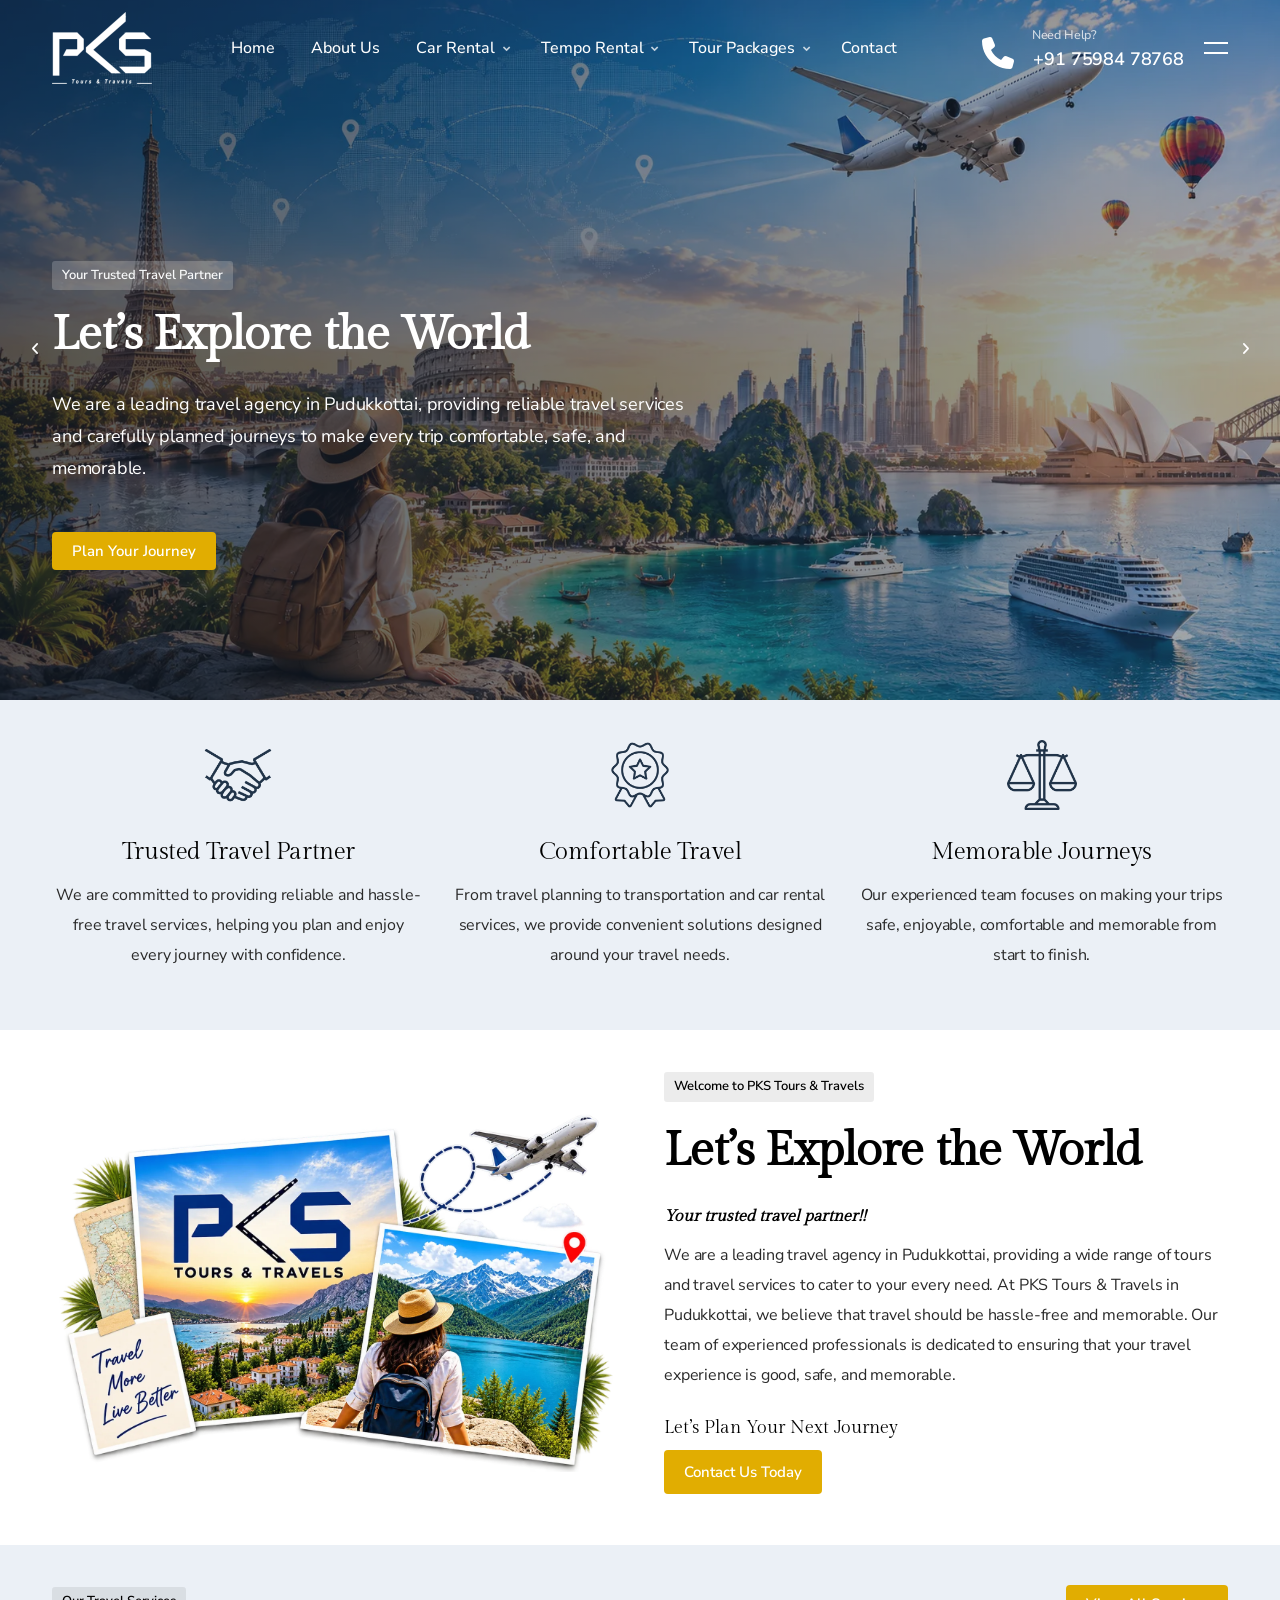
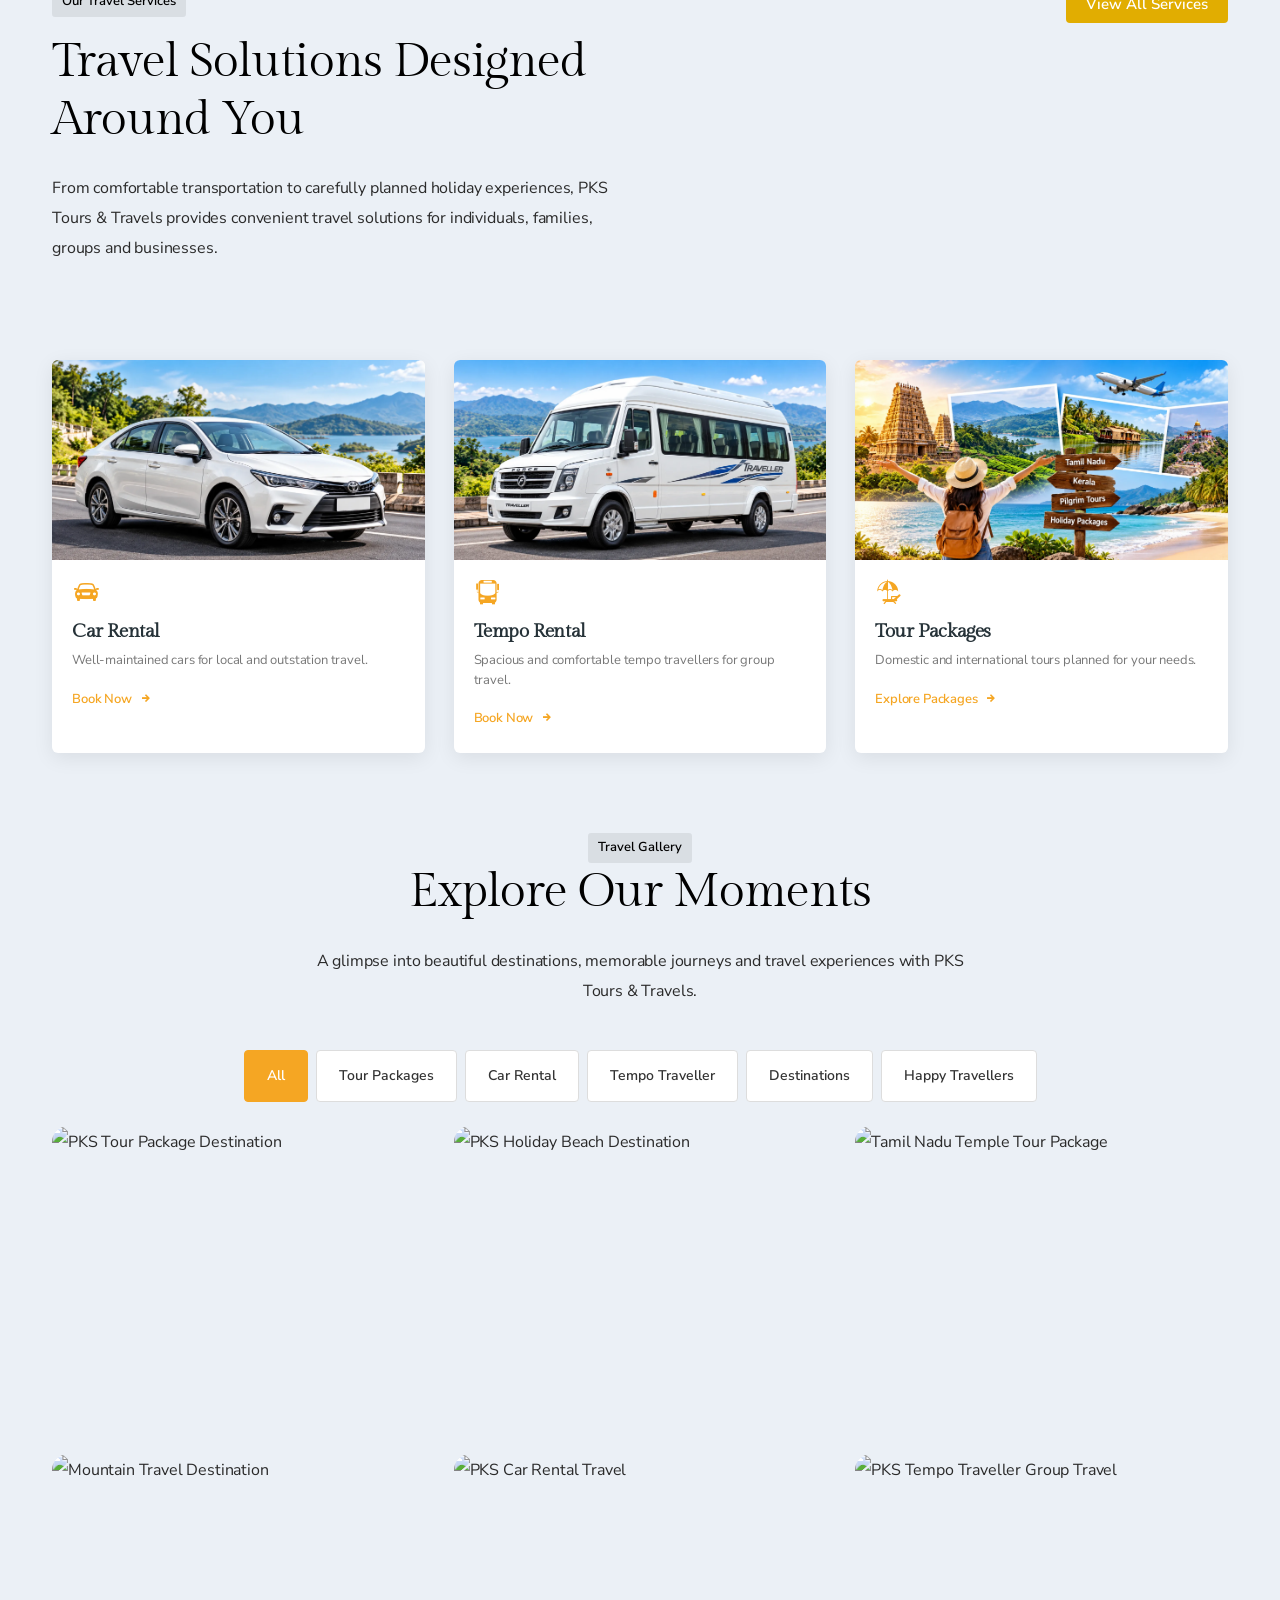
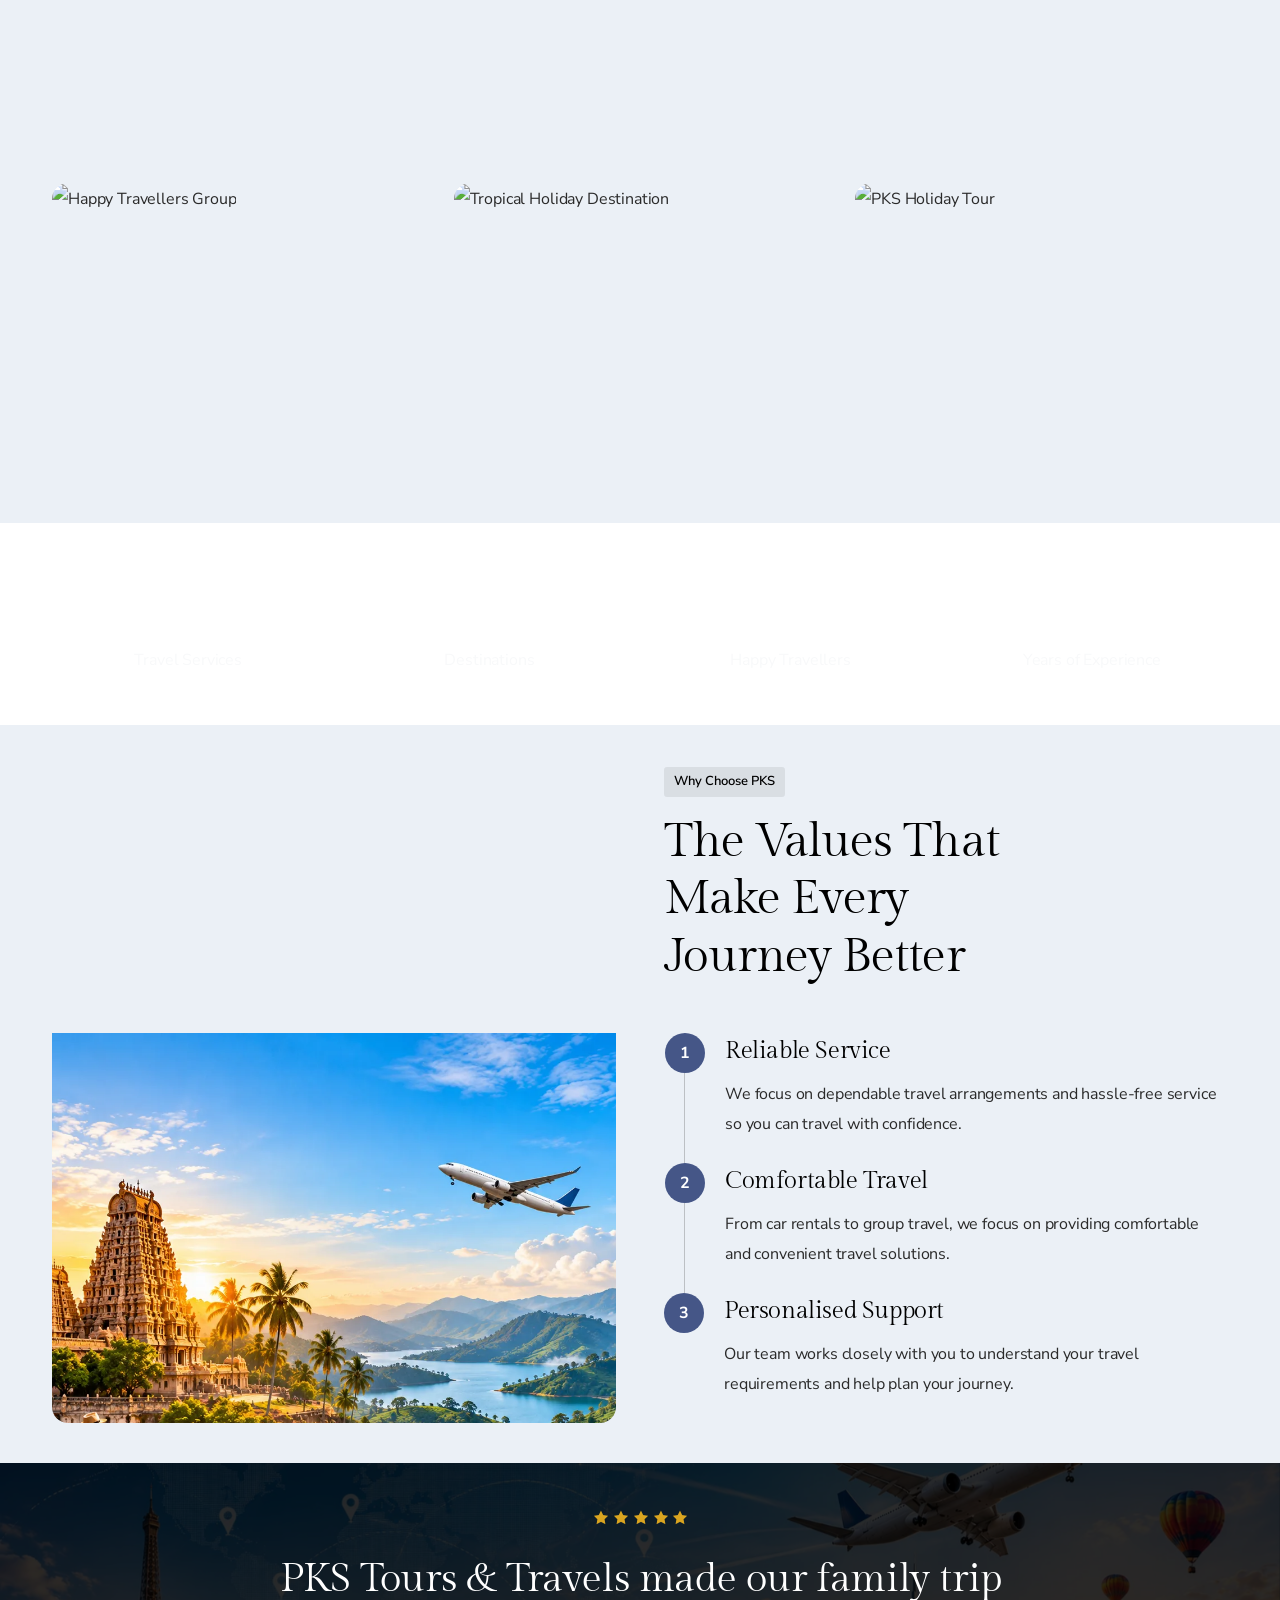
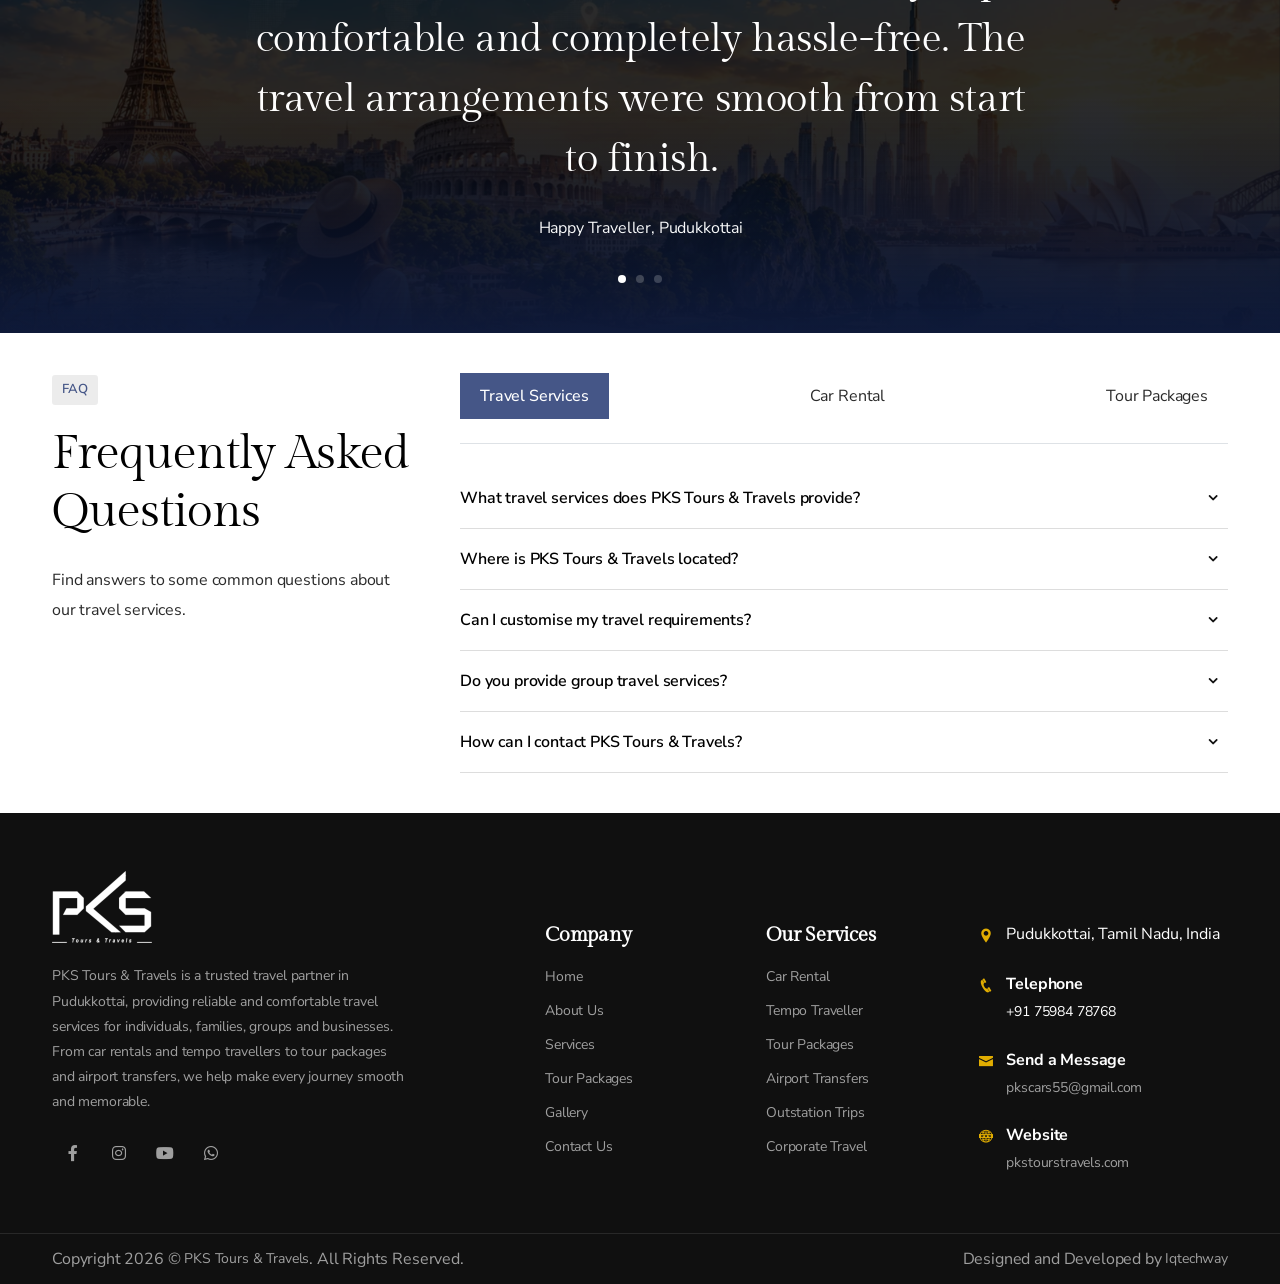
==== index.html @ d0b0c7f8 "first commit" ====
<!DOCTYPE html>
<html lang="en">

<head>
    <meta http-equiv="content-type" content="text/html; charset=utf-8" />
    <title>PKS Tours & Travels - Let’s Explore the World</title>
    <link rel="canonical" href="https://pkstourstravels.com/" />
    <meta name="viewport" content="width=device-width, initial-scale=1.0, maximum-scale=1.0, user-scalable=no">

    <meta name="description"
        content="PKS Tours & Travels is a leading travel agency in Pudukkottai, offering a wide range of tours and travel services. We make your journey hassle-free, safe, and memorable with reliable travel solutions." />

    <meta name="keywords"
        content="PKS Tours & Travels, travel agency in Pudukkottai, tours and travels Pudukkottai, travel services Pudukkottai, car rental Pudukkottai, tour packages, travel agency" />

    <link rel="icon" href="assets/images/favicon.ico" type="image/gif" sizes="16x16">

    <!-- CSS Files
    ================================================== -->
    <link href="assets/css/bootstrap.min.css" rel="stylesheet" type="text/css" id="bootstrap">
    <link href="assets/css/plugins.css" rel="stylesheet" type="text/css">
    <link href="assets/css/swiper.css" rel="stylesheet" type="text/css">
    <link href="assets/css/swiper-custom-1.css" rel="stylesheet" type="text/css">
    <link href="assets/css/style.css" rel="stylesheet" type="text/css">
    <link href="assets/css/coloring.css" rel="stylesheet" type="text/css">
    <!-- color scheme -->
    <link rel="stylesheet" href="assets/css/magnific-popup.min.css">
    <link id="colors" href="assets/css/colors/scheme-01.css" rel="stylesheet" type="text/css">

</head>

<body>
    <header class="transparent py-lg-2">
        <div class="container">
            <div class="row">
                <div class="col-md-12">
                    <div class="de-flex">
                        <div class="de-flex-col">
                            <!-- logo begin -->
                            <div id="logo">
                                <a href="index.html">
                                    <img class="logo-main" src="assets/images/logo.webp" alt="">
                                    <img class="logo-scroll" src="assets/images/logo.webp" alt="">
                                    <img class="logo-mobile" src="assets/images/logo.webp" alt="">
                                </a>
                            </div>
                            <!-- logo close -->
                        </div>

                        <div class="de-flex-col">
                            <div class="de-flex-col header-col-mid">
                                <ul id="mainmenu">

                                    <li><a class="menu-item" href="index.html">Home</a></li>
                                    <li><a class="menu-item" href="#">About Us</a> </li>
                                    <li><a class="menu-item" href="#">Car Rental</a>
                                        <ul>
                                            <li>
                                                <a class="menu-item" href="#">Car Rental</a>
                                            </li>
                                            <li>
                                                <a class="menu-item" href="#">Car Rental in Trichy</a>
                                            </li>
                                        </ul>
                                    </li>
                                    <li><a class="menu-item" href="#">Tempo Rental</a>
                                        <ul>
                                            <li>
                                                <a class="menu-item" href="#">Tempo Rental</a>
                                            </li>
                                            <li>
                                                <a class="menu-item" href="#">Tempo Rental Trichy</a>
                                            </li>
                                        </ul>
                                    </li>
                                    <li><a class="menu-item" href="#">Tour Packages</a>
                                        <ul>
                                            <li>
                                                <a class="menu-item" href="#">Tamil Nadu Packages</a>
                                            </li>
                                            <li>
                                                <a class="menu-item" href="#">Kerala Packages</a>
                                            </li>
                                            <li>
                                                <a class="menu-item" href="#">Pilgrim Packages</a>
                                            </li>
                                        </ul>
                                    </li>
                                    <li><a class="menu-item" href="#">Contact</a></li>
                                </ul>
                            </div>
                        </div>

                        <div class="de-flex-col">
                            <div class="d-widget-phone sm-hide">
                                <div class="h-phone md-hide">
                                    <span>Need Help?</span>
                                    <i class="fa fa-phone"></i>
                                    +91 75984 78768
                                </div>
                            </div>

                            <div class="menu_side_area">
                                <span id="menu-btn"></span>
                            </div>

                            <div id="btn-extra">
                                <span></span>
                                <span></span>
                            </div>
                        </div>
                    </div>
                </div>
            </div>
        </div>
    </header>

    <main>
        <section class="relative overflow-hidden mh-700 text-light py-0">
            <div id="hero-carousel" class="owl-carousel owl-theme">
                <!-- SLIDE 1 -->
                <div class="item home_slide_1">
                    <div class="relative mh-700 d-flex align-items-end">
                        <div class="abs w-100 bottom-10 z-2">
                            <div class="container">
                                <div class="spacer-double"></div>
                                <div class="row g-4 gx-5 align-items-end justify-content-between">
                                    <div class="col-lg-8">
                                        <div class="subtitle text-light mb-3 wow fadeInUp" data-wow-duration="1200">
                                            Your Trusted Travel Partner
                                        </div>
                                        <h2 class="fs-80 lh-2 mb-4 fw-bold wow fadeInUp" data-wow-duration="1300">
                                            Let’s Explore the World
                                        </h2>
                                        <p class="col-lg-10 lead mb-5 text-white wow fadeInUp" data-wow-duration="1400">
                                            We are a leading travel agency in Pudukkottai, providing reliable travel
                                            services and carefully planned journeys to make every trip comfortable,
                                            safe, and memorable.
                                        </p>
                                        <a href="#" class="btn-main bg-color-2 wow fadeInUp" data-wow-duration="1500">
                                            <span>Plan Your Journey</span>
                                        </a>
                                    </div>
                                </div>
                                <div class="spacer-double"></div>
                            </div>
                        </div>
                        <div class="sw-overlay bg-color-op-4"></div>
                    </div>
                </div>
                <!-- SLIDE 2 -->
                <div class="item home_slide_2">
                    <div class="relative mh-700 d-flex align-items-end">
                        <div class="abs w-100 bottom-10 z-2">
                            <div class="container">
                                <div class="spacer-double"></div>
                                <div class="col-lg-8">
                                    <div class="subtitle text-light mb-3 wow fadeInUp" data-wow-duration="1200">
                                        Discover New Destinations
                                    </div>
                                    <h2 class="fs-80 lh-2 mb-4 fw-bold wow fadeInUp" data-wow-duration="1300">
                                        Memorable Tours &amp; Travel Experiences
                                    </h2>
                                    <p class="col-lg-10 lead mb-5 text-white wow fadeInUp" data-wow-duration="1400">
                                        Explore exciting destinations with thoughtfully planned tours, holiday packages
                                        and convenient travel arrangements for families, couples, groups and individual
                                        travellers.
                                    </p>
                                    <div class="d-flex flex-wrap gap-3">
                                        <a href="#" class="btn-main bg-color-2 wow fadeInUp" data-wow-duration="1500">
                                            <span>Explore Tours</span>
                                        </a>
                                        <a href="#" class="btn-main bg-color-2 wow fadeInUp" data-wow-duration="1600">
                                            <span>Enquire Now</span>
                                        </a>
                                    </div>
                                </div>
                                <div class="spacer-double"></div>
                            </div>
                        </div>
                        <div class="sw-overlay bg-color-op-4"></div>
                    </div>
                </div>
                <!-- SLIDE 3 -->
                <div class="item home_slide_3">
                    <div class="relative mh-700 d-flex align-items-end">
                        <div class="abs w-100 bottom-10 z-2">
                            <div class="container">
                                <div class="spacer-double"></div>
                                <div class="col-lg-8">
                                    <div class="subtitle text-light mb-3 wow fadeInUp" data-wow-duration="1200">
                                        Comfortable &amp; Convenient Travel
                                    </div>
                                    <h2 class="fs-80 lh-2 mb-4 fw-bold wow fadeInUp" data-wow-duration="1300">
                                        Reliable Car Rental Services
                                    </h2>
                                    <p class="col-lg-10 lead mb-5 text-white wow fadeInUp" data-wow-duration="1400">
                                        Travel comfortably with our convenient car rental services for local travel,
                                        family trips, business travel, sightseeing and outstation journeys.
                                    </p>
                                    <div class="d-flex flex-wrap gap-3">
                                        <a href="#" class="btn-main bg-color-2 wow fadeInUp" data-wow-duration="1500">
                                            <span>Explore Car Rental</span>
                                        </a>
                                        <a href="#" class="btn-main bg-color-2 wow fadeInUp" data-wow-duration="1600">
                                            <span>Book Now</span>
                                        </a>
                                    </div>
                                </div>
                                <div class="spacer-double"></div>
                            </div>
                        </div>
                        <div class="sw-overlay bg-color-op-4"></div>
                    </div>
                </div>
            </div>
        </section>

        <section class="bg-light mt-0">
            <div class="container">
                <div class="row g-4">
                    <!-- TRUST -->
                    <div class="col-md-4">
                        <div class="relative d-flex flex-column align-items-center text-center wow fadeInUp">
                            <img src="assets/images/icons-color/handshake.png" class="w-70px mb-4"
                                alt="Trusted Travel Partner">
                            <h3>Trusted Travel Partner</h3>
                            <p>We are committed to providing reliable and hassle-free travel services, helping you plan
                                and enjoy every journey with confidence.</p>
                        </div>
                    </div>
                    <!-- COMFORT -->
                    <div class="col-md-4">
                        <div class="relative d-flex flex-column align-items-center text-center wow fadeInUp"
                            data-wow-delay=".2s">
                            <img src="assets/images/icons-color/achieve.png" class="w-70px mb-4"
                                alt="Comfortable Travel">
                            <h3>Comfortable Travel</h3>
                            <p>From travel planning to transportation and car rental services, we provide convenient
                                solutions designed around your travel needs.</p>
                        </div>
                    </div>
                    <!-- MEMORABLE -->
                    <div class="col-md-4">
                        <div class="relative d-flex flex-column align-items-center text-center wow fadeInUp"
                            data-wow-delay=".4s">
                            <img src="assets/images/icons-color/balance.png" class="w-70px mb-4"
                                alt="Memorable Journeys">
                            <h3>Memorable Journeys</h3>
                            <p>Our experienced team focuses on making your trips safe, enjoyable, comfortable and
                                memorable from start to finish.</p>
                        </div>
                    </div>
                </div>
            </div>
        </section>
        <section>
            <div class="container">
                <div class="row g-4 gx-5 align-items-center">
                    <!-- IMAGE -->
                    <div class="col-lg-6">
                        <div class="about-image-wrap rounded-1 overflow-hidden wow fadeInUp">
                            <img src="assets/images/about-1.webp" class="w-100 h-100"
                                alt="PKS Tours and Travels Pudukkottai">
                        </div>
                    </div>
                    <!-- CONTENT -->
                    <div class="col-lg-6">
                        <div class="subtitle wow fadeInUp">
                            Welcome to PKS Tours &amp; Travels
                        </div>
                        <h2 class="fw-bold wow fadeInUp" data-wow-delay=".2s">
                            Let’s Explore the World
                        </h2>
                        <h6 class="fw-bold fst-italic wow fadeInUp" data-wow-delay=".3s"> Your trusted travel partner!!
                        </h6>
                        <p>
                            We are a leading travel agency in Pudukkottai, providing a wide range of tours and travel
                            services to cater to your every need. At PKS Tours & Travels in Pudukkottai, we believe that
                            travel should be hassle-free and memorable. Our team of experienced professionals is
                            dedicated
                            to ensuring that your travel experience is good, safe, and memorable.
                        </p>
                        <!-- <div class="de-tab wow fadeInUp" data-wow-delay=".4s">
                            <ul class="d-tab-nav mb-4 border-bottom pb-4 d-flex">
                                <li class="active-tab">Who We Are</li>
                                <li>Our Commitment</li>
                                <li>Why Choose Us</li>
                            </ul>
                            <ul class="d-tab-content">
                                <li>
                                    PKS Tours &amp; Travels is a leading travel agency in Pudukkottai, providing a wide
                                    range of tours and travel services to cater to your every travel need.
                                    We believe that travel should be hassle-free, comfortable, safe and memorable.
                                </li>
                                <li>
                                    Our team of experienced professionals is dedicated to helping you plan your journeys
                                    with care and attention.
                                    From arranging travel services to supporting your transportation needs, we work to
                                    make every trip smooth and enjoyable.
                                </li>
                                <li>
                                    We focus on reliable service, customer satisfaction, comfortable travel and
                                    personalized assistance.
                                    Whether you are travelling for leisure, business, family occasions or sightseeing,
                                    PKS Tours &amp; Travels is here to support your journey.
                                </li>
                            </ul>
                        </div> -->
                        <div class="mt-4 wow fadeInUp" data-wow-delay=".6s">
                            <h5 class="mb-2">Let’s Plan Your Next Journey</h5>
                            <h3 class="mb-0 fw-bold">
                                <a href="#" class="btn-main bg-color-2 fx-slide">
                                    <span>Contact Us Today</span>
                                </a>
                            </h3>
                        </div>
                    </div>
                </div>
            </div>
        </section>

        <section class="bg-light">
            <div class="container">
                <div class="row g-4">
                    <div class="col-lg-6">
                        <div class="relative h-100 pb-lg-5">
                            <div class="subtitle mb-3 wow fadeInUp">
                                Our Travel Services
                            </div>
                            <h2 class="wow fadeInUp" data-wow-delay=".2s">
                                Travel Solutions Designed Around You
                            </h2>
                            <p class="wow fadeInUp" data-wow-delay=".3s">
                                From comfortable transportation to carefully planned holiday experiences, PKS Tours
                                &amp; Travels provides convenient travel solutions for individuals, families, groups and
                                businesses.
                            </p>
                        </div>
                    </div>
                    <div class="col-lg-6">
                        <div class="d-flex justify-content-lg-end justify-content-center wow fadeInUp"
                            data-wow-delay=".3s">
                            <a href="#" class="btn-main bg-color-2 fx-slide">
                                <span>View All Services</span>
                            </a>
                        </div>
                    </div>
                    <div class="col-lg-12">
                        <div class="row g-4 justify-content-center">
                            <!-- CAR RENTAL -->
                            <div class="col-lg-4 col-md-6">
                                <div class="travel-service-card">
                                    <div class="service-image">
                                        <img src="assets/images/car-rental.webp" alt="Car Rental">
                                    </div>
                                    <div class="service-content">
                                        <div class="service-icon">
                                            <i class="icofont-car-alt-1"></i>
                                        </div>
                                        <h3>Car Rental</h3>
                                        <p>Well-maintained cars for local and outstation travel.</p>
                                        <a href="#">Book Now <i class="icofont-arrow-right"></i></a>
                                    </div>
                                </div>
                            </div>
                            <!-- TEMPO RENTAL -->
                            <div class="col-lg-4 col-md-6">
                                <div class="travel-service-card">
                                    <div class="service-image">
                                        <img src="assets/images/tempo-rental.webp" alt="Tempo Rental">
                                    </div>
                                    <div class="service-content">
                                        <div class="service-icon">
                                            <i class="icofont-bus-alt-1"></i>
                                        </div>
                                        <h3>Tempo Rental</h3>
                                        <p>Spacious and comfortable tempo travellers for group travel.</p>
                                        <a href="#">Book Now <i class="icofont-arrow-right"></i></a>
                                    </div>
                                </div>
                            </div>
                            <!-- TOUR PACKAGES -->
                            <div class="col-lg-4 col-md-6">
                                <div class="travel-service-card">
                                    <div class="service-image">
                                        <img src="assets/images/tour-packages.webp" alt="Tour Packages">
                                    </div>
                                    <div class="service-content">
                                        <div class="service-icon">
                                            <i class="icofont-beach"></i>
                                        </div>
                                        <h3>Tour Packages</h3>
                                        <p>Domestic and international tours planned for your needs.</p>
                                        <a href="#">Explore Packages <i class="icofont-arrow-right"></i></a>
                                    </div>
                                </div>
                            </div>
                        </div>
                    </div>
                </div>
            </div>
        </section>

        <section class="bg-light">
            <div class="container">
                <div class="row mb-4 justify-content-center">
                    <div class="col-lg-7 d-flex flex-column align-items-center text-center justify-content-center">
                        <div class="text-center m-auto subtitle wow fadeInUp">
                            Travel Gallery
                        </div>
                        <h2 class="text-center wow fadeInUp" data-wow-delay=".2s">
                            Explore Our Moments
                        </h2>
                        <p class="text-center wow fadeInUp" data-wow-delay=".4s">
                            A glimpse into beautiful destinations, memorable journeys and travel experiences with PKS
                            Tours &amp; Travels.
                        </p>
                    </div>
                </div>
                <div class="row mb-4">
                    <div class="col-12">
                        <ul class="gallery-filter d-flex flex-wrap gap-2 justify-content-center">
                            <li><button class="filter-btn active" data-filter="all">All</button></li>
                            <li><button class="filter-btn" data-filter="tour-packages">Tour Packages</button></li>
                            <li><button class="filter-btn" data-filter="car-rental">Car Rental</button></li>
                            <li><button class="filter-btn" data-filter="tempo-rental">Tempo Traveller</button></li>
                            <li><button class="filter-btn" data-filter="destinations">Destinations</button></li>
                            <li><button class="filter-btn" data-filter="happy-travellers">Happy Travellers</button></li>
                        </ul>
                    </div>
                </div>
                <div class="row g-4 gallery-popup justify-content-center" id="travel-gallery">
                    <div class="col-lg-4 col-md-6 gallery-item-wrap" data-category="tour-packages">
                        <a href="https://images.unsplash.com/photo-1500534623283-312aade485b7?auto=format&fit=crop&w=1200&q=85"
                            class="gallery-item d-block overflow-hidden rounded-1">
                            <img src="https://images.unsplash.com/photo-1500534623283-312aade485b7?auto=format&fit=crop&w=900&q=85"
                                class="w-100 gallery-img" alt="PKS Tour Package Destination">
                        </a>
                    </div>
                    <div class="col-lg-4 col-md-6 gallery-item-wrap" data-category="destinations">
                        <a href="https://images.unsplash.com/photo-1507525428034-b723cf961d3e?auto=format&fit=crop&w=1200&q=85"
                            class="gallery-item d-block overflow-hidden rounded-1">
                            <img src="https://images.unsplash.com/photo-1507525428034-b723cf961d3e?auto=format&fit=crop&w=900&q=85"
                                class="w-100 gallery-img" alt="PKS Holiday Beach Destination">
                        </a>
                    </div>
                    <div class="col-lg-4 col-md-6 gallery-item-wrap" data-category="tour-packages">
                        <a href="https://images.unsplash.com/photo-1582510003544-4d00b7f74220?auto=format&fit=crop&w=1200&q=85"
                            class="gallery-item d-block overflow-hidden rounded-1">
                            <img src="https://images.unsplash.com/photo-1582510003544-4d00b7f74220?auto=format&fit=crop&w=900&q=85"
                                class="w-100 gallery-img" alt="Tamil Nadu Temple Tour Package">
                        </a>
                    </div>
                    <div class="col-lg-4 col-md-6 gallery-item-wrap" data-category="destinations">
                        <a href="https://images.unsplash.com/photo-1500530855697-b586d89ba3ee?auto=format&fit=crop&w=1200&q=85"
                            class="gallery-item d-block overflow-hidden rounded-1">
                            <img src="https://images.unsplash.com/photo-1500530855697-b586d89ba3ee?auto=format&fit=crop&w=900&q=85"
                                class="w-100 gallery-img" alt="Mountain Travel Destination">
                        </a>
                    </div>
                    <div class="col-lg-4 col-md-6 gallery-item-wrap" data-category="car-rental">
                        <a href="https://images.unsplash.com/photo-1503376780353-7e6692767b70?auto=format&fit=crop&w=1200&q=85"
                            class="gallery-item d-block overflow-hidden rounded-1">
                            <img src="https://images.unsplash.com/photo-1503376780353-7e6692767b70?auto=format&fit=crop&w=900&q=85"
                                class="w-100 gallery-img" alt="PKS Car Rental Travel">
                        </a>
                    </div>
                    <div class="col-lg-4 col-md-6 gallery-item-wrap" data-category="tempo-rental">
                        <a href="https://images.unsplash.com/photo-1544620347-c4fd4a3d5957?auto=format&fit=crop&w=1200&q=85"
                            class="gallery-item d-block overflow-hidden rounded-1">
                            <img src="https://images.unsplash.com/photo-1544620347-c4fd4a3d5957?auto=format&fit=crop&w=900&q=85"
                                class="w-100 gallery-img" alt="PKS Tempo Traveller Group Travel">
                        </a>
                    </div>
                    <div class="col-lg-4 col-md-6 gallery-item-wrap" data-category="happy-travellers">
                        <a href="https://images.unsplash.com/photo-1529156069898-49953e39b3ac?auto=format&fit=crop&w=1200&q=85"
                            class="gallery-item d-block overflow-hidden rounded-1">
                            <img src="https://images.unsplash.com/photo-1529156069898-49953e39b3ac?auto=format&fit=crop&w=900&q=85"
                                class="w-100 gallery-img" alt="Happy Travellers Group">
                        </a>
                    </div>
                    <div class="col-lg-4 col-md-6 gallery-item-wrap" data-category="destinations">
                        <a href="https://images.unsplash.com/photo-1540202404-a2f29016b523?auto=format&fit=crop&w=1200&q=85"
                            class="gallery-item d-block overflow-hidden rounded-1">
                            <img src="https://images.unsplash.com/photo-1540202404-a2f29016b523?auto=format&fit=crop&w=900&q=85"
                                class="w-100 gallery-img" alt="Tropical Holiday Destination">
                        </a>
                    </div>
                    <div class="col-lg-4 col-md-6 gallery-item-wrap" data-category="tour-packages">
                        <a href="https://images.unsplash.com/photo-1530789253388-582c481c54b0?auto=format&fit=crop&w=1200&q=85"
                            class="gallery-item d-block overflow-hidden rounded-1">
                            <img src="https://images.unsplash.com/photo-1530789253388-582c481c54b0?auto=format&fit=crop&w=900&q=85"
                                class="w-100 gallery-img" alt="PKS Holiday Tour">
                        </a>
                    </div>
                </div>
            </div>
        </section>
        <section class="counter_section text-light section-dark">
            <div class="container">
                <div class="row g-4">
                    <div class="col-md-3 col-6 text-center">
                        <div class="de_count wow fadeInRight">
                            <h3 class="fs-48 mb-0">
                                <span class="timer" data-to="50" data-speed="3000">0</span>+
                            </h3>
                            Travel Services
                        </div>
                    </div>
                    <div class="col-md-3 col-6 text-center">
                        <div class="de_count wow fadeInRight" data-wow-delay=".2s">
                            <h3 class="fs-48 mb-0">
                                <span class="timer" data-to="100" data-speed="3000">0</span>+
                            </h3>
                            Destinations
                        </div>
                    </div>
                    <div class="col-md-3 col-6 text-center">
                        <div class="de_count wow fadeInRight" data-wow-delay=".4s">
                            <h3 class="fs-48 mb-0">
                                <span class="timer" data-to="500" data-speed="3000">0</span>+
                            </h3>
                            Happy Travellers
                        </div>
                    </div>
                    <div class="col-md-3 col-6 text-center">
                        <div class="de_count wow fadeInRight" data-wow-delay=".6s">
                            <h3 class="fs-48 mb-0">
                                <span class="timer" data-to="10" data-speed="3000">0</span>+
                            </h3>
                            Years of Experience
                        </div>
                    </div>
                </div>
            </div>
        </section>

        <section class="bg-light">
            <div class="container">
                <div class="row g-4 gx-5 justify-content-between">
                    <!-- IMAGE -->
                    <div class="col-md-6">
                        <div class="jarallax h-100 rounded-1 relative overflow-hidden mh-400 wow fadeInUp">
                            <img src="assets/images/steps-img.webp" class="jarallax-img"
                                alt="Why Choose PKS Tours and Travels">
                        </div>
                    </div>
                    <!-- CONTENT -->
                    <div class="col-md-6">
                        <div class="subtitle s2 mb-3 wow fadeInUp">
                            Why Choose PKS
                        </div>
                        <h2 class="wow fadeInUp col-lg-8" data-wow-delay=".2s">
                            The Values That Make Every Journey Better
                        </h2>
                        <div class="mt-5 de-timeline-s2 wow fadeInUp">
                            <!-- 1 -->
                            <div class="d-item pb-1">
                                <div class="d-text">
                                    <div class="d-icon">1</div>
                                    <h3>Reliable Service</h3>
                                    <p>
                                        We focus on dependable travel arrangements and hassle-free service so you can
                                        travel with confidence.
                                    </p>
                                </div>
                            </div>
                            <!-- 2 -->
                            <div class="d-item pb-1">
                                <div class="d-text">
                                    <div class="d-icon">2</div>
                                    <h3>Comfortable Travel</h3>
                                    <p>
                                        From car rentals to group travel, we focus on providing comfortable and
                                        convenient travel solutions.
                                    </p>
                                </div>
                            </div>
                            <!-- 3 -->
                            <div class="d-item pb-1">
                                <div class="d-text">
                                    <div class="d-icon">3</div>
                                    <h3>Personalised Support</h3>
                                    <p>
                                        Our team works closely with you to understand your travel requirements and help
                                        plan your journey.
                                    </p>
                                </div>
                            </div>
                        </div>
                    </div>
                </div>
            </div>
        </section>
        <section class="bg-dark-2 section-dark text-light jarallax testimonial_sec">
            <img src="assets/images/background/tours-banner.webp" class="jarallax-img" alt="PKS Travel Testimonials">
            <div class="container">
                <div class="row g-4 justify-content-center">
                    <div class="col-lg-8 text-center">
                        <div class="owl-single-dots owl-carousel owl-theme">
                            <!-- TESTIMONIAL 1 -->
                            <div class="item">
                                <span class="d-stars id-color d-block mb-3">
                                    <i class="icofont-star"></i>
                                    <i class="icofont-star"></i>
                                    <i class="icofont-star"></i>
                                    <i class="icofont-star"></i>
                                    <i class="icofont-star"></i>
                                </span>
                                <h3 class="mb-4 wow fadeInUp fs-40">
                                    PKS Tours &amp; Travels made our family trip comfortable and completely hassle-free.
                                    The travel arrangements were smooth from start to finish.
                                </h3>
                                <span class="wow fadeInUp">
                                    Happy Traveller, Pudukkottai
                                </span>
                            </div>
                            <!-- TESTIMONIAL 2 -->
                            <div class="item">
                                <span class="d-stars id-color d-block mb-3">
                                    <i class="icofont-star"></i>
                                    <i class="icofont-star"></i>
                                    <i class="icofont-star"></i>
                                    <i class="icofont-star"></i>
                                    <i class="icofont-star"></i>
                                </span>
                                <h3 class="mb-4 wow fadeInUp fs-40">
                                    The vehicle was clean and comfortable, and the service was very helpful. We had a
                                    wonderful travel experience.
                                </h3>
                                <span class="wow fadeInUp">
                                    Happy Traveller, Tamil Nadu
                                </span>
                            </div>
                            <!-- TESTIMONIAL 3 -->
                            <div class="item">
                                <span class="d-stars id-color d-block mb-3">
                                    <i class="icofont-star"></i>
                                    <i class="icofont-star"></i>
                                    <i class="icofont-star"></i>
                                    <i class="icofont-star"></i>
                                    <i class="icofont-star"></i>
                                </span>
                                <h3 class="mb-4 wow fadeInUp fs-40">
                                    From planning our trip to transportation, the PKS team was supportive and responsive
                                    throughout our journey.
                                </h3>
                                <span class="wow fadeInUp">
                                    Happy Traveller, Pudukkottai
                                </span>
                            </div>
                        </div>
                    </div>
                </div>
            </div>
        </section>
        <section>
            <div class="container">
                <div class="row g-4 gx-5 justify-content-between">
                    <div class="col-lg-4">
                        <div class="subtitle id-color wow fadeInUp">
                            FAQ
                        </div>
                        <h2 class="wow fadeInUp" data-wow-delay=".2s">
                            Frequently Asked Questions
                        </h2>
                        <p class="mt-3">
                            Find answers to some common questions about our travel services.
                        </p>
                    </div>
                    <div class="col-lg-8">
                        <div class="de-tab wow fadeInUp" data-wow-delay=".4s">
                            <ul class="d-tab-nav mb-4 border-bottom pb-4 d-flex justify-content-between">
                                <li class="active-tab">Travel Services</li>
                                <li>Car Rental</li>
                                <li>Tour Packages</li>
                            </ul>
                            <ul class="d-tab-content">
                                <!-- TRAVEL SERVICES -->
                                <li>
                                    <div class="accordion">
                                        <div class="accordion-section">
                                            <div class="accordion-section-title" data-tab="#accordion-a1">
                                                What travel services does PKS Tours &amp; Travels provide?
                                            </div>
                                            <div class="accordion-section-content" id="accordion-a1">
                                                We provide car rental, tempo traveller rental, tour packages, airport
                                                transfers, outstation trips, corporate travel and travel support
                                                services.
                                            </div>
                                            <div class="accordion-section-title" data-tab="#accordion-a2">
                                                Where is PKS Tours &amp; Travels located?
                                            </div>
                                            <div class="accordion-section-content" id="accordion-a2">
                                                PKS Tours &amp; Travels is based in Pudukkottai, Tamil Nadu.
                                            </div>
                                            <div class="accordion-section-title" data-tab="#accordion-a3">
                                                Can I customise my travel requirements?
                                            </div>
                                            <div class="accordion-section-content" id="accordion-a3">
                                                Yes. You can contact our team with your travel requirements and we can
                                                help plan suitable travel arrangements.
                                            </div>
                                            <div class="accordion-section-title" data-tab="#accordion-a4">
                                                Do you provide group travel services?
                                            </div>
                                            <div class="accordion-section-content" id="accordion-a4">
                                                Yes. We provide travel options suitable for families, groups, corporate
                                                teams and other travellers.
                                            </div>
                                            <div class="accordion-section-title" data-tab="#accordion-a5">
                                                How can I contact PKS Tours &amp; Travels?
                                            </div>
                                            <div class="accordion-section-content" id="accordion-a5">
                                                You can contact our team by phone, WhatsApp, email or through the
                                                enquiry form on our website.
                                            </div>
                                        </div>
                                    </div>
                                </li>
                                <!-- CAR RENTAL -->
                                <li>
                                    <div class="accordion">
                                        <div class="accordion-section">
                                            <div class="accordion-section-title" data-tab="#accordion-b1">
                                                What types of car rental services do you provide?
                                            </div>
                                            <div class="accordion-section-content" id="accordion-b1">
                                                We provide car rental options for local travel, sightseeing, family
                                                trips, business travel and outstation journeys.
                                            </div>
                                            <div class="accordion-section-title" data-tab="#accordion-b2">
                                                Do you provide airport pickup and drop?
                                            </div>
                                            <div class="accordion-section-content" id="accordion-b2">
                                                Yes. We provide convenient airport pickup and drop services based on
                                                your travel schedule.
                                            </div>
                                            <div class="accordion-section-title" data-tab="#accordion-b3">
                                                Can I book a car for an outstation trip?
                                            </div>
                                            <div class="accordion-section-content" id="accordion-b3">
                                                Yes. You can enquire about vehicle availability and outstation travel
                                                requirements with our team.
                                            </div>
                                        </div>
                                    </div>
                                </li>
                                <!-- TOUR PACKAGES -->
                                <li>
                                    <div class="accordion">
                                        <div class="accordion-section">
                                            <div class="accordion-section-title" data-tab="#accordion-c1">
                                                Do you provide domestic tour packages?
                                            </div>
                                            <div class="accordion-section-content" id="accordion-c1">
                                                Yes. We provide domestic travel packages for different destinations and
                                                travel requirements.
                                            </div>
                                            <div class="accordion-section-title" data-tab="#accordion-c2">
                                                Do you provide international tour packages?
                                            </div>
                                            <div class="accordion-section-content" id="accordion-c2">
                                                International tour options can be planned based on your preferred
                                                destination and requirements. Contact our team for details.
                                            </div>
                                            <div class="accordion-section-title" data-tab="#accordion-c3">
                                                How can I enquire about a tour package?
                                            </div>
                                            <div class="accordion-section-content" id="accordion-c3">
                                                Contact PKS Tours &amp; Travels with your preferred destination, travel
                                                dates and number of travellers. Our team will assist you.
                                            </div>
                                            <div class="accordion-section-title" data-tab="#accordion-c4">
                                                Can you help plan family trips?
                                            </div>
                                            <div class="accordion-section-content" id="accordion-c4">
                                                Yes. We can help with travel arrangements suitable for families and
                                                groups.
                                            </div>
                                            <div class="accordion-section-title" data-tab="#accordion-c5">
                                                Why choose PKS Tours &amp; Travels?
                                            </div>
                                            <div class="accordion-section-content" id="accordion-c5">
                                                PKS Tours &amp; Travels focuses on reliable service, comfortable travel,
                                                convenient arrangements and personalised customer support.
                                            </div>
                                        </div>
                                    </div>
                                </li>
                            </ul>
                        </div>
                    </div>
                </div>
            </div>
        </section>
    </main>

    <!-- back to top begin -->
    <div class="float-text show-on-scroll">
        <span><a href="#">Scroll to top</a></span>
    </div>
    <div class="scrollbar-v show-on-scroll"></div>
    <!-- back to top close -->

    <!-- page preloader begin -->
    <div id="de-loader"></div>
    <!-- page preloader close -->

    <!-- overlay content begin -->
    <!-- =========================================================
     OFF-CANVAS / EXTRA CONTENT
========================================================== -->
    <div id="extra-wrap" class="dark text-light">
        <div id="btn-close">
            <span></span>
            <span></span>
        </div>
        <div id="extra-content">
            <img src="assets/images/logo.webp" class="w-100px" alt="PKS Tours and Travels Logo">
            <div class="spacer-30-line"></div>
            <h2 class="hs-4 mb-3">Our Travel Services</h2>
            <div class="row g-4">
                <div class="col-lg-6">
                    <ul class="ul-check id-color-2">
                        <li><a href="car-rental.html">Car Rental</a></li>
                        <li><a href="tempo-traveller.html">Tempo Rental</a></li>
                    </ul>
                </div>
                <div class="col-lg-6">
                    <ul class="ul-check id-color-2">
                        <li><a href="tour-packages.html">Tour Packages</a></li>
                    </ul>
                </div>
            </div>
            <div class="spacer-30-line"></div>
            <h2 class="hs-4">Contact Us</h2>
            <div class="d-flex align-items-start mb-3">
                <i class="icofont-envelope me-2 id-color-2 mt-2"></i>
                <div>
                    <span class="d-block fw-bold">Mail Us</span>
                    <a href="mailto:Pkscars55@gmail.com">Pkscars55@gmail.com</a>
                </div>
            </div>
            <div class="d-flex align-items-start mb-3">
                <i class="icofont-phone me-2 id-color-2 mt-2"></i>
                <div>
                    <span class="d-block fw-bold">Call Us</span>
                    <a href="tel:+917598478768">+91 7598478768</a><br>
                    <a href="tel:+918667384774">+91 8667384774</a>
                </div>
            </div>
            <div class="d-flex align-items-start mb-3">
                <i class="icofont-location-pin me-2 id-color-2 mt-2"></i>
                <div>
                    <span class="d-block fw-bold">Pudukkottai Office</span>
                    <p class="mb-0">No 259-F2, Shree Valli Apts, Periyar Nagar, Rajagopalapuram, Pudukkottai - 622003
                    </p>
                </div>
            </div>
            <div class="d-flex align-items-start mb-3">
                <i class="icofont-location-pin me-2 id-color-2 mt-2"></i>
                <div>
                    <span class="d-block fw-bold">Trichy Office</span>
                    <p class="mb-0">NO 42/13, Anbil Dharmalingam Salai, KK Nagar, Trichy, Tiruchirapalli, Tamil Nadu -
                        620021</p>
                </div>
            </div>
            <div class="spacer-30-line"></div>
            <h2 class="hs-4">About PKS Tours &amp; Travels</h2>
            <p>PKS Tours &amp; Travels is a leading travel agency in Pudukkottai, providing reliable tours, travel
                services, car rental and tempo rental solutions for individuals, families and groups.</p>
            <p>Our team is committed to making every journey comfortable, safe and hassle-free with dependable
                transportation and personalised travel support.</p>
            <div class="social-icons">
                <a href="#"><i class="fa-brands fa-facebook-f"></i></a>
                <a href="#"><i class="fa-brands fa-instagram"></i></a>
                <a href="#"><i class="fa-brands fa-youtube"></i></a>
                <a href="https://wa.me/917598478768"><i class="fa-brands fa-whatsapp"></i></a>
            </div>
        </div>
    </div>
    <!-- overlay content end -->

    <footer class="section-dark">
        <div class="container">
            <div class="row gx-5">
                <div class="my-2 col-lg-4 col-sm-6">
                    <img src="assets/images/logo.webp" class="w-100px" alt="PKS Tours and Travels Logo">
                    <div class="spacer-20"></div>
                    <p>PKS Tours &amp; Travels is a trusted travel partner in Pudukkottai, providing reliable and
                        comfortable travel services for individuals, families, groups and businesses. From car rentals
                        and tempo travellers to tour packages and airport transfers, we help make every journey smooth
                        and memorable.</p>
                    <div class="social-icons mb-sm-30">
                        <a href="#"><i class="fa-brands fa-facebook-f"></i></a>
                        <a href="#"><i class="fa-brands fa-instagram"></i></a>
                        <a href="#"><i class="fa-brands fa-youtube"></i></a>
                        <a href="#"><i class="fa-brands fa-whatsapp"></i></a>
                    </div>
                </div>
                <div class="my-2 col-lg-3 col-6 d-flex justify-content-lg-center">
                    <div class="widget mt-lg-5">
                        <h3 class="hs-4 fw-bold">Company</h3>
                        <ul>
                            <li><a href="index.html">Home</a></li>
                            <li><a href="about-us.html">About Us</a></li>
                            <li><a href="services.html">Services</a></li>
                            <li><a href="#">Tour Packages</a></li>
                            <li><a href="gallery.html">Gallery</a></li>
                            <li><a href="contact-us.html">Contact Us</a></li>
                        </ul>
                    </div>
                </div>
                <div class="my-2 col-lg-2 col-sm-6 col-6">
                    <div class="widget mt-lg-5">
                        <h3 class="hs-4 fw-bold">Our Services</h3>
                        <ul>
                            <li><a href="#">Car Rental</a></li>
                            <li><a href="#">Tempo Traveller</a></li>
                            <li><a href="#">Tour Packages</a></li>
                            <li><a href="airport-transfer.html">Airport Transfers</a></li>
                            <li><a href="outstation.html">Outstation Trips</a></li>
                            <li><a href="corporate-travel.html">Corporate Travel</a></li>
                        </ul>
                    </div>
                </div>
                <div class="my-2 col-lg-3 col-sm-6 d-flex justify-content-lg-center">
                    <div class="widget mt-lg-5">
                        <div class="text-white d-flex gap-1">
                            <i class="icofont-location-pin me-2 id-color-2 mt-2"></i>
                            <div>Pudukkottai, Tamil Nadu, India</div>
                        </div>
                        <div class="spacer-20"></div>
                        <div class="text-white d-flex gap-1">
                            <i class="icofont-phone me-2 id-color-2 mt-2"></i>
                            <div><b>Telephone</b>
                                <p>+91 75984 78768</p>
                            </div>
                        </div>
                        <div class="text-white d-flex gap-1">
                            <i class="icofont-envelope me-2 id-color-2 mt-2"></i>
                            <div><b>Send a Message</b>
                                <p><a href="mailto:pkscars55@gmail.com">pkscars55@gmail.com</a></p>
                            </div>
                        </div>
                        <div class="text-white d-flex gap-1">
                            <i class="icofont-web me-2 id-color-2 mt-2"></i>
                            <div><b>Website</b>
                                <p><a href="#" target="_blank">pkstourstravels.com</a></p>
                            </div>
                        </div>
                    </div>
                </div>
            </div>
        </div>
        <div class="subfooter">
            <div class="container">
                <div class="row">
                    <div class="col-md-12">
                        <div class="de-flex">
                            <div class="de-flex-col widget pb-0 text-center">
                                Copyright 2026 ©&nbsp;<a href="https://pkstourstravels.com/">PKS Tours &amp;
                                    Travels</a>. All Rights Reserved.
                            </div>
                            <div class="de-flex-col widget pb-0 text-center mt-lg-0 mt-3">
                                Designed and Developed by&nbsp;<a href="https://www.iqtechway.com/"
                                    target="_blank">Iqtechway</a>
                            </div>
                        </div>
                    </div>
                </div>
            </div>
        </div>
    </footer>
    <!-- Javascript Files
    ================================================== -->
    <script src="assets/js/vendors.js"></script>
    <script src="assets/js/main.js"></script>
    <script src="assets/js/jquery.magnific-popup.min.js"></script>

    <!-- swiper slider -->
    <script src="assets/js/swiper.js"></script>
    <script src="assets/js/custom-swiper-1.js"></script>

    <script>
        // Global WOW (initialize once)
        var wow = new WOW({
            live: false
        });
        wow.init();

        $("#hero-carousel").owlCarousel({
            items: 1,
            loop: true,
            autoplay: true,
            autoplayTimeout: 5000,
            smartSpeed: 1000,
            nav: true,
            dots: false,
            navText: [
                '<i class="fa fa-angle-left"></i>',
                '<i class="fa fa-angle-right"></i>'
            ],

            onInitialized: function () {
                replayHeroWow();
            },

            onTranslated: function () {
                replayHeroWow();
            }
        });

        function replayHeroWow() {
            // Reset only hero carousel animations
            $("#hero-carousel .owl-item .wow").each(function () {
                $(this)
                    .removeClass("animated")
                    .css({
                        visibility: "hidden",
                        animationName: "none"
                    });
            });

            // Animate only the active slide
            setTimeout(function () {
                $("#hero-carousel .owl-item.active .wow").each(function () {
                    this.offsetHeight; // Force reflow
                    $(this)
                        .css({
                            visibility: "visible",
                            animationName: ""
                        })
                        .addClass("animated");
                });
            }, 50);
        }  
    </script>

    <script>
        $(document).ready(function () {
            $('.gallery-popup').magnificPopup({
                delegate: 'a',
                type: 'image',
                gallery: {
                    enabled: true,
                    navigateByImgClick: true,
                    preload: [0, 1]
                },
                mainClass: 'mfp-fade'
            });
        });
    </script>
    <script>
        document.querySelectorAll('.filter-btn').forEach(function (button) {
            button.addEventListener('click', function () {
                document.querySelectorAll('.filter-btn').forEach(function (btn) {
                    btn.classList.remove('active');
                });
                this.classList.add('active');
                const filter = this.getAttribute('data-filter');
                document.querySelectorAll('.gallery-item-wrap').forEach(function (item) {
                    if (filter === 'all' || item.getAttribute('data-category') === filter) {
                        item.classList.remove('hide');
                    } else {
                        item.classList.add('hide');
                    }
                });
            });
        });
    </script>
</body>

</html>
---- assets/css/style.css ----
@import url("../fonts/fontawesome4/css/font-awesome.css");
@import url("../fonts/fontawesome6/css/fontawesome.css");
@import url("../fonts/fontawesome6/css/brands.css");
@import url("../fonts/fontawesome6/css/solid.css");
@import url("../fonts/elegant_font/HTML_CSS/style.css");
@import url("../fonts/et-line-font/style.css");
@import url("../fonts/icofont/icofont.min.css");
/* =============== import fonts =============== */
@import url('https://fonts.googleapis.com/css2?family=Dancing+Script:wght@400..700&family=Gilda+Display&family=Nunito+Sans:ital,opsz,wght@0,6..12,200..1000;1,6..12,200..1000&display=swap');

* {
    /* body font */
    --body-font: "Nunito Sans", sans-serif;
    --body-font-size: 16px;
    --body-font-color: #2a2a2a;
    --body-font-color-bg-dark: rgba(255, 255, 255, .6);
    --body-font-weight: 400;
    --body-font-letter-spacing: -0.16px;
    --body-font-line-height: 30px;
    /* heading font */
    --heading-font: "Gilda Display", sans-serif;
    --heading-font-weight: 400;
    --heading-font-color: #000000;
    --heading-font-color-bg-dark: #ffffff;
    --heading-text-transform: none;
    /* alternatif font */
    --alt-font: "Nunito Sans", sans-serif;
    /* h1 */
    --h1-font-family: var(--heading-font);
    --h1-font-size: 60px;
    --h1-font-weight: var(--heading-font-weight);
    --h1-letter-spacing: -0.02em;
    --h1-line-height: 1.15em;
    --h1-margin-bottom: 20px;
    /* h2 */
    --h2-font-family: var(--heading-font);
    --h2-font-size: 48px;
    --h2-font-weight: var(--heading-font-weight);
    --h2-letter-spacing: -0.96px;
    --h2-line-height: 57.6px;
    --h2-margin-bottom: 25px;
    /* h3 */
    --h3-font-family: var(--heading-font);
    --h3-font-size: 24px;
    --h3-font-weight: var(--heading-font-weight);
    --h3-letter-spacing: -0.4px;
    --h3-line-height: 1.5em;
    --h3-margin-bottom: 10px;
    /* h4 */
    --h4-font-family: var(--heading-font);
    --h4-font-size: 20px;
    --h4-font-weight: var(--heading-font-weight);
    --h4-letter-spacing: -0.2px;
    --h4-line-height: 1.6em;
    --h4-margin-bottom: 10px;
    /* h5 */
    --h5-font-family: var(--heading-font);
    --h5-font-size: 18px;
    --h5-font-weight: var(--heading-font-weight);
    --h5-letter-spacing: 0;
    --h5-line-height: 1.6em;
    --h5-margin-bottom: 10px;
    /* h6 */
    --h6-font-family: var(--heading-font);
    --h6-font-size: 16px;
    --h6-font-weight: var(--heading-font-weight);
    --h6-letter-spacing: 0;
    --h6-line-height: 1.6em;
    --h6-margin-bottom: 10px;
    /* mainmenu */
    --mainmenu-font: var(--body-font);
    --mainmenu-font-size: 16px;
    --mainmenu-font-weight: 500;
    --mainmenu-letter-spacing: 0;
    --mainmenu-text-transform: none;
    /* subheader */
    --subheader-title-font-size: 60px;
    --subheader-title-text-transform: none;
    /* header logo */
    --logo-width: 100px;
    --logo-footer-width: 150px;
    /* misc */
    --border-default: solid 1px rgba(30, 30, 30, 1);
    --bg-default: #ffffff;
    --bg-light: #ebf0f6;
    --bg-dark-1: #101010;
    --bg-dark-2: #2b425d;
    --bg-dark-3: #303030;
    --bg-dark-1-rgb: 16, 16, 16;
    --bg-grey: #eeeeee;
    --bg-gradient-1: 0deg, rgba(var(--primary-color-rgb), .1) 0%, rgba(var(--secondary-color-rgb), .2) 100%;
    --bg-color-even: #E8E8E8;
    --bg-color-odd: #F4F4F4;
    --swiper-theme-color: var(--secondary-color);
    --rounded-1: 16px;
    --border-color: #bbbbbb;
    --container-max-width: 1240px;
    /* button */
    --btn-color: #fff;
    --btn-hover-color: #fff;
    --btn-hover-bg: var(--bg-dark-1);
    --btn-font-family: var(--body-font);
    --btn-font-size: 15px;
    --btn-font-weight: 600;
    --btn-letter-spacing: 0;
    --btn-padding: 4px 20px;
    --btn-rounded: 4px;
    --btn-text-decoration: none;
    --btn-text-transform: none;
    /* subtitle */
    --subtitle-font: var(--body-font);
    --subtitle-font-size: 13px;
    --subtitle-font-weight: 600;
    --subtitle-color: var(--heading-font-color);
    --subtitle-letter-spacing: 0;
    --subtitle-text-transform: none;
    --subtitle-padding: 5px 10px 5px 10px;
    --subtitle-background: rgba(0, 0, 0, .075);
    --subtitle-background-dark: rgba(255, 255, 255, .2);
    --subtitle-rounded: 3px;
    --text-circle-width: 350px;
    --text-circle-speed: 10s;
    /* breadcrumb */
    --breadcrumb-font-size: 14px;
    --breadcrumb-font-weight: 600;
    --breadcrumb-separator-color: #fff;
    --breadcrumb-separator-font-size: 10px;
    /* text circle */
    --text-circle-width: 350px;
    --text-circle-speed: 10s;
    /* footer */
    --footer-background-color: var(--bg-dark-1);
}

/* base background color */
html.menu-open,
body.menu-open {
    overflow: hidden !important;
    height: 100%;
}

body {
    overflow: hidden;
}

.bg-default {
    background: var(--bg-default)
}

.bg-color {
    background: var(--primary-color)
}

.bg-light {
    background: var(--bg-light) !important
}

.bg-dark,
.bg-dark-1 {
    background-color: var(--bg-dark-1)
}

.bg-dark-2 {
    background-color: var(--bg-dark-2) !important
}

.bg-dark-3 {
    background-color: var(--bg-dark-3) !important
}

.bg-grey {
    background-color: var(--bg-grey) !important
}

.bg-gradient-1 {
    background: -moz-linear-gradient(var(--bg-gradient-1)) !important;
    background: -webkit-linear-gradient(var(--bg-gradient-1)) !important;
    background: linear-gradient(var(--bg-gradient-1)) !important;
}

/* base color */

.id-color,
a.id-color {
    color: var(--primary-color)
}

.rounded-1 {
    border-radius: var(--rounded-1) !important;
    -moz-border-radius: var(--rounded-1) !important;
    -webkit-border-radius: var(--rounded-1) !important;
}

.alt-font-1 {
    font-family: var(--alt-font-1);
}

/* =============== body =============== */

html {
    background: var(--bg-default);
    overflow-x: hidden;
    padding: 0;
    margin: 0;
}

body {
    background: var(--bg-default);
    overflow-x: hidden;
    font-family: var(--body-font);
    font-size: var(--body-font-size);
    font-weight: var(--body-font-weight);
    ;
    color: var(--body-font-color);
    padding: 0;
    letter-spacing: var(--body-font-letter-spacing);
    line-height: var(--body-font-line-height);
    ;
    word-spacing: 0px;
}

body.dark-scheme {
    color: var(--body-font-color-bg-dark);
    background: var(--bg-dark-1);
}

a,
a:hover {
    color: var(--body-font-color);
    text-decoration: none;
    outline: none;
}

.dark-scheme a,
.dark-scheme a:hover,
.text-light a,
.text-light a:hover {
    color: var(--body-font-color-bg-dark);
    text-decoration: none;
    outline: none;
}

.alt-font {
    font-family: var(--alt-font);
}

/* =============== header =============== */

header {
    width: 100%;
    position: absolute;
    left: 0;
    z-index: 1001;
    background: var(--bg-dark-1);
    margin: 0;
}

header.header-s1 {
    top: 0;
}

header.header-bg {
    background: rgba(0, 0, 0, 0.5);
}

header.transparent {
    background: none;
}

body:not(.side-layout) header:not(.smaller):not(.header-mobile).header-light.transparent {
    background: rgba(255, 255, 255, 0.0);
}

header.autoshow {
    top: -120px;
    height: 70px !important;
}

header.autoshow.scrollOn,
header.autoshow.scrollOff {
    -o-transition: .5s;
    -ms-transition: .5s;
    -moz-transition: .5s;
    -webkit-transition: .5s;
    transition: .5s;
    outline: none;
}

header.autoshow.scrollOn {
    top: 0;
}

header.autoshow.scrollOff {
    top: -120px;
}

header div#logo {
    color: white;
    -webkit-transition: all 0.3s;
    -moz-transition: all 0.3s;
    -ms-transition: all 0.3s;
    -o-transition: all 0.3s;
    transition: all 0.3s;
}

header .logo-2 {
    display: none;
}

header .logo-scroll {
    display: none;
}

header .logo,
header .logo-2 {
    font-family: var(--body-font);
    color: #fff;
    font-size: 40px;
    font-weight: 300;
}

header .logo-2 {
    color: #333;
}

header.header-full nav {
    float: left;
}

header nav a {
    -webkit-transition: all 0.3s;
    -moz-transition: all 0.3s;
    -ms-transition: all 0.3s;
    -o-transition: all 0.3s;
    transition: all 0.3s;
}

header nav a:hover {
    color: #555;
}

header.smaller #mainmenu ul ul {
    top: 0px;
}

header.smaller {
    position: fixed;
    top: 0px;
    background: #ffffff;
    -webkit-backdrop-filter: blur(10px);
    -o-backdrop-filter: blur(10px);
    -moz-backdrop-filter: blur(10px);
    backdrop-filter: blur(10px);
    border: none;
    box-shadow: 0 2px 15px 0 #00000030;
}

header.smaller #btn-extra span {
    border-bottom: solid 2px #000000;
}

header.smaller .h-phone,
header.smaller .h-phone span,
header.smaller #mainmenu>li.has-child:after,
header.smaller #mainmenu a {
    color: #000000;
}

header.header-mobile.header-float .header-inner,
header.smaller.header-float .header-inner {
    background: none;
    margin-top: 0;
    padding: 0;
}

header.smaller.header-float.header-light .header-inner {
    background: none;
}

header.header-light.smaller {
    background: rgba(255, 255, 255, 1.0);
}

.scroll-down {
    margin-top: -90px;
}

.scroll-up {
    margin-top: 0;
}

header.header-center.scroll-down {
    margin-top: -175px;
}

header.header-center #logo-center {
    display: inline-block;
    padding-top: 40px;
}

header.header-center #mainmenu {
    display: inline-block;
}

header.header-center {
    text-align: center;
}

header.header-center #logo {
    display: none;
}

header.smaller .logo-init {
    display: none;
}

header.smaller #topbar {
    margin-top: -42px;
    overflow: hidden;
}

header.smaller #topbar.topbar-dark {
    background: rgba(34, 34, 34, .05);
}

header.smaller #topbar.topbar-dark a {
    color: #333333;
}

header .logo-mobile {
    display: none;
}

header.smaller.scroll-light {
    background: #ffffff;
}

header.scroll-light .logo-scroll {
    display: none;
}

header.smaller.scroll-light .logo-main {
    display: none;
}

header.smaller.scroll-light .logo-scroll {
    display: block;
}

header.smaller.scroll-dark {
    background: var(--bg-color-even);
}

header.header-light .h-phone,
header.smaller.scroll-light .h-phone {
    color: #202020;
}

header:not(.header-light).smaller.scroll-light div#logo .logo {
    display: none;
}

header.smaller.scroll-light div#logo .logo-2 {
    display: inline-block;
}

header.smaller.scroll-light div#logo .logo-scroll {
    display: inline-block;
}

header.smaller.header-light div#logo .logo {
    display: none;
}

header.smaller.scroll-light .social-icons i {
    color: var(--heading-font-color);
}

header.smaller.scroll-light #mainmenu li a,
header.smaller.scroll-light #mainmenu li.has-child:after {
    color: var(--heading-font-color);
}

.logo-smaller div#logo {
    width: 150px;
    height: 30px;
    line-height: 65px;
    font-size: 30px;
}

.logo-smaller div#logo img {
    font-size: 30px;
}

/* .about_left_logo img {
    filter: brightness(0) invert();
} */

.logo-main,
div#logo img {
    max-width: var(--logo-width);
    filter: brightness(0) invert();
}

@media screen and (max-width: 991px) {

    div#logo img {
        max-width: 100px;
    }
}

footer img {
    filter: brightness(0) invert();
}

header.smaller div#logo img {
    filter: none;
}

footer .logo-footer {
    max-width: var(--logo-footer-width);
}

header.smaller div#logo .logo-1 {
    display: none;
}

header.smaller div#logo .logo-2 {
    display: inline-block;
}

.logo-small {
    margin-bottom: 20px;
}

header.header-full {
    padding-left: 30px;
    padding-right: 30px;
}

header .header-row {
    text-align: center;
}

header .header-col {
    position: relative;
    height: 100%;
}

/* left col header */

header .header-col.left {
    float: left;
    padding: 0 30px 0 0;
    /* border-right:solid 1px rgba(255,255,255,.2); */
}

/* middle col header */

header .header-col.mid {
    float: right;
}

header .header-col.mid .social-icons {
    float: right;
    /* border-left:solid 1px rgba(255,255,255,.2); */
    padding: 0 30px 0 30px;
}

header.header-float .header-inner {
    padding: 0 30px;
    background: var(--bg-dark-1);
    margin-top: 40px;
    border-radius: 10px;
    -moz-border-radius: 10px;
    -webkit-border-radius: 10px;
}

header.header-float.header-light .header-inner {
    background: #ffffff;
}

header.header-static {
    background: none;
    position: absolute;
    top: 0;
    -webkit-backdrop-filter: blur(0);
    -o-backdrop-filter: blur(0);
    -moz-backdrop-filter: blur(0);
    backdrop-filter: blur(0);
}

.header-col-right {
    text-align: right;
}

/* subheader */

#subheader {
    overflow: hidden;
    position: relative;
    padding: 160px 0 120px 0;
}

#subheader h1 {
    font-size: var(--subheader-title-font-size);
    text-transform: var(--subheader-title-text-transform);
    margin-bottom: 0;
}

.de-overlay {
    position: absolute;
    width: 100%;
    height: 100%;
    top: 0;
    left: 0;
    background: rgba(var(--bg-dark-1-rgb), .35);
}

.de-overlay-gradient {
    position: absolute;
    width: 100%;
    height: 100%;
    top: 0;
    left: 0;
    background: linear-gradient(45deg, rgba(var(--primary-color-rgb), .8), rgba(var(--secondary-color-rgb), .8));
}

.de-overlay-gradient-2 {
    position: absolute;
    width: 100%;
    height: 100%;
    top: 0;
    left: 0;
    background: linear-gradient(45deg, rgba(var(--primary-color-rgb), .8) 0%, rgba(var(--secondary-color-rgb), 0) 100%);
}

.crumb-wrapper {
    position: absolute;
    padding: 0 20px;
    padding-bottom: 5px;
    bottom: 0;
    z-index: 1;
    text-align: center;
    left: 50%;
    transform: translateX(-50%);
    background: rgba(255, 255, 255, .1);
}

.crumb {
    font-size: 13px;
}

.crumb {
    display: inline-block;
    padding: 3px 10px;
    margin-top: 20px;
    line-height: 1.2em;
    border-radius: 30px;
    -moz-border-radius: 30px;
    -webkit-border-radius: 30px;
}

.text-light .crumb a {
    color: rgba(255, 255, 255, 1.0);
}

.text-light .crumb,
#subheader.text-light .crumb {
    color: #fff;
}

#subheader .small-border-deco {
    display: block;
    margin: 0 auto;
    margin-top: 20px;
    width: 100%;
    height: 1px;
    background: rgba(255, 255, 255, .1);
}

#subheader .small-border-deco span {
    display: block;
    margin: 0 auto;
    height: 2px;
    width: 100px;
}

/* =============== mainmenu =============== */

#mainmenu {
    font-size: 13px;
    margin: 0 auto;
    padding: 0;
    float: none;
    counter-reset: my-awesome-counter;
}

#mainmenu ul {
    margin: 0px 0px;
    padding: 0px;
    height: 30px;
    background: #ffffff;
    color: var(--body-font-color);
}

#mainmenu ul:not(.mega) {
    border: solid 1px #dddddd;
}

.dark-scheme #mainmenu ul {
    background: var(--bg-dark-1);
    border: solid 1px rgba(255, 255, 255, .1);
}

#mainmenu li {
    margin: 0px 0px;
    padding: 0px 0px;
    float: left;
    display: inline;
    list-style: none;
    position: relative;
}

#mainmenu>li {
    margin-right: 30px;
}

#mainmenu>li:last-child {
    margin-right: 0;
}

#mainmenu>li {
    counter-increment: my-awesome-counter;
}

#mainmenu li a.new:before {
    content: "NEW";
    font-size: 12px;
    padding: 1px 4px;
    border-radius: 3px;
    -moz-border-radius: 3px;
    -webkit-border-radius: 3px;
    margin-right: 5px;
    color: #ffffff;
    background: var(--primary-color);
}

/* add number to menu
#mainmenu>li::before {
  content: counter(my-awesome-counter) ' —';
  right: 8px;
  top: 5px;
  color:var(--secondary-color);
  margin-right: 5px;
  font-weight: 500;
  font-family: var(--heading-font);
}
*/

header.smaller #mainmenu>li::before {
    transform: scale(0);
}

#mainmenu>li.has-child:after {
    font-family: FontAwesome;
    content: "\f078";
    padding-left: 5px;
    font-size: 8px;
    position: relative;
    top: -2px;
    color: #ffffffbf;
}

.rtl #mainmenu li.has-child:after {
    padding-left: 15px;
}

.header-light #mainmenu li.has-child:after {
    color: rgba(0, 0, 0, .5);
}

#mainmenu>li>a {
    padding-right: 6px;
    font-family: var(--mainmenu-font);
    font-size: var(--mainmenu-font-size);
    font-weight: var(--mainmenu-font-weight);
    text-transform: var(--mainmenu-text-transform);
    letter-spacing: var(--mainmenu-letter-spacing);
}

#mainmenu li.has-child>a {
    padding-right: 0px;
}

#mainmenu a {
    position: relative;
    display: inline-block;
    padding-top: 25px;
    padding-bottom: 25px;
    text-decoration: none;
    color: #ffffff;
    text-align: center;
    outline: none;
}

#mainmenu p {
    line-height: 1.8em;
    margin-bottom: 0;
}

header.header-light #mainmenu a {
    color: var(--heading-font-color);
}

#mainmenu a span:not(.badge) {
    position: relative;
    width: 0%;
    color: #ffffff;
    display: block;
    font-size: 10px;
    text-transform: uppercase;
    line-height: 14px;
    border-bottom: solid 2px #ffffff;
}

#mainmenu li:hover a span:not(.badge) {
    width: 100%;
}

#mainmenu li li a span:not(.badge) {
    float: right;
    margin-top: 5px;
}

#mainmenu a.active span:not(.badge) {
    width: 100%;
    margin-left: 0%;
}

.header-light {
    background: #ffffff;
}

.header-light #mainmenu>li>a {
    color: var(--heading-font-color);
}

#mainmenu li li {
    font-family: var(--body-font);
    font-size: 14px;
}

#mainmenu li li:last-child {
    border-bottom: none;
}

#mainmenu li li a {
    padding: 5px 15px;
    border-top: none;
    color: #606060;
    width: 100%;
    border-left: none;
    text-align: left;
    font-weight: normal;
    border-bottom: solid 1px rgba(255, 255, 255, .1);
    letter-spacing: 0;
}

#mainmenu li:last-child>a {
    border-bottom: none;
}

.dark-scheme #mainmenu li li a {
    color: #ffffff;
}

.rtl #mainmenu li li a {
    text-align: right;
}

#mainmenu li li a:hover {
    color: #111;
}

#mainmenu li li a:after {
    content: none;
}

#mainmenu li li a:hover,
#mainmenu ul li:hover>a {
    background: var(--primary-color);
    color: var(--heading-font-color);
}

#mainmenu li a.active {
    color: var(--primary-color) !important;
}

#mainmenu li ul {
    width: 190px;
    height: auto;
    position: absolute;
    left: 0px;
    z-index: 10;
    visibility: hidden;
    opacity: 0;
    border-radius: 3px;
}

#mainmenu ul li b {
    background: #333;
    color: #ffffff;
    padding: 0 3px;
    padding-bottom: 3px;
    font-size: 10px;
    margin-right: 3px;
    border-radius: 2px;
    -moz-border-radius: 2px;
    -webkit-border-radius: 2px;
}

#mainmenu li li {
    font-size: 14px;
    display: block;
    float: none;
    text-transform: none;
}

#mainmenu li:hover>ul {
    visibility: visible;
    opacity: 1;
    margin-top: 0px;
}

#mainmenu li ul ul:not(.ul-list) {
    top: 0px;
    margin-left: 188px;
}

#mainmenu select {
    padding: 10px;
    height: 36px;
    font-size: 14px;
    border: none;
    background: #ff4200;
    color: #eceff3;
}

#mainmenu select option {
    padding: 10px;
}

#mainmenu .btn-type {
    padding: 0;
    margin: 0;
}

#mainmenu .btn-type a {
    background: #eee;
    padding: 0;
    margin: 0;
}

#mainmenu>li ul.mega {
    position: fixed;
    left: 0;
    height: 0%;
    width: 100%;
    visibility: hidden;
    opacity: 0;
    overflow: hidden;
    padding: 0;
    -webkit-box-shadow: none;
    -moz-box-shadow: none;
    box-shadow: none;
    background: none;
}

#mainmenu>li ul.mega .sb-menu {
    background: #fff;
    border-radius: 6px;
    -moz-border-radius: 6px;
    -webkit-border-radius: 6px;
    border: solid 1px #dddddd;
}

.dark-scheme #mainmenu>li ul.mega .sb-menu {
    background: var(--bg-dark-1);
    border-color: rgba(255, 255, 255, .1);
}

#mainmenu li:hover ul.mega {
    visibility: visible;
    opacity: 1;
}

#mainmenu li ul.mega>li,
#mainmenu li ul.mega>li a {
    width: 100%;
}

#mainmenu li ul.mega li.title {
    padding: 0px 10px 15px 10px;
    text-align: left;
    color: #fff;
    font-weight: bold;
}

#mainmenu li ul.mega>li ul {
    position: static;
    visibility: visible;
    opacity: 1;
    left: 0;
    float: none;
    width: 100%;
}

#mainmenu ul.mega>li ul li {
    margin: 0;
    padding: 0;
}

#mainmenu ul.mega>li ul li:last-child {
    border-bottom: none;
}

#mainmenu li ul.mega .menu-content {
    background: #171A21;
    padding: 30px;
}

#mainmenu li ul.mega li.title {
    font-family: var(--main-font);
    padding: 0px;
    text-align: left;
    font-weight: bold;
    color: #586383;
}

#mainmenu ul.mega>li ul {
    border: none;
}

#mainmenu li ul.mega ul li a {
    background: none;
    padding: 2px 0;
}

#mainmenu li ul.mega ul li a:hover {
    color: #35404e;
}

header.header-mobile #mainmenu>li ul.mega {
    visibility: visible;
    opacity: 1;
}

header:not(.header-mobile) #mainmenu>li:hover ul.mega {
    height: auto;
}

/* menu toggle for mobile */

#menu-btn {
    line-height: 1.5em;
    display: none;
    float: right;
    width: 32px;
    height: 32px;
    padding: 4px;
    text-align: center;
    cursor: poInter;
    color: #fff;
    margin-top: 0px;
    margin-left: 20px;
}

#menu-btn:before {
    font-family: FontAwesome;
    content: "\f0c9";
    font-size: 20px;
}

#menu-btn.menu-open:before {
    content: "\f068";
}

.rtl #menu-btn {
    float: left;
}

#btn-extra {
    position: relative;
    margin-left: 20px;
    width: 24px;
    height: 12px;
    cursor: pointer;
}

#btn-extra span {
    content: '';
    display: block;
    position: absolute;
    top: 0;
    width: 100%;
    border-bottom: solid 2px #ffffff;
}

#btn-extra.img {
    width: 32px;
    height: 32px;
}

#btn-extra img {
    width: 100%;
}

header.header-light #btn-extra span {
    border-bottom: solid 2px var(--heading-font-color);
}

#btn-extra span:nth-child(2) {
    top: auto;
    bottom: 0;
    right: 0;
}

#btn-extra:hover span {
    width: 70%;
}

.header-light #btn-extra span {
    background: var(--bg-dark-1);
}

#extra-wrap {
    position: fixed;
    z-index: 1002;
    top: 0;
    right: -500px;
    width: 500px;
    height: 100%;
    overflow: hidden;
    background: rgba(var(255, 255, 255), .85);
    -webkit-backdrop-filter: blur(10px);
    -o-backdrop-filter: blur(10px);
    -moz-backdrop-filter: blur(10px);
    backdrop-filter: blur(10px);
}

#extra-wrap.dark {
    background: rgba(var(--bg-dark-1-rgb), .85) !important;
}

#extra-wrap.open {
    right: 0;
}

#extra-content {
    padding: 50px 35px;
    position: absolute;
    top: 0;
    bottom: 0;
    left: 0;
    right: -17px;
    overflow-y: scroll;
}

#extra-content img {
    filter: brightness(0) invert();
}

#btn-close {
    top: 50px;
    right: 50px;
    position: absolute;
    z-index: 1001;
    width: 26px;
    height: 26px;
    cursor: pointer;
}

#btn-close span {
    content: '';
    display: block;
    position: absolute;
    top: 50%;
    width: 100%;
    height: 2px;
    background: #000000;
    transform: rotate(45deg);
}

#extra-wrap.dark #btn-close span {
    background: #ffffff;
}

#btn-close span:nth-child(2) {
    transform: rotate(-45deg);
}

header.header-mobile.header-light,
header.header-mobile.header-light #menu-btn,
header.header-mobile.header-light #menu-btn:hover {
    background: none;
}

header.header-mobile.header-light #menu-btn {
    color: #222;
}

header.header-mobile.header-center #logo {
    display: block;
}

header.header-mobile.header-center #logo-center {
    display: none;
}

/* =============== content =============== */
#content {
    width: 100%;
    background: #ffffff;
    padding: 90px 0 90px 0;
    z-index: 100;
}

.dark-scheme #content {
    background: var(--bg-dark-1);
}

.dark-scheme #content {
    background: var(--bg-dark-1);
}

/* =============== section =============== */

section {
    padding: 40px 0 40px 0;
}

#content.zebra section:nth-child(even) {
    background: #fcfcfc;
}

section.no-bg,
#content.no-bg {
    background: none !important;
}

.bottom-rounded {
    overflow: hidden;
    border-radius: 0 0 100% 100%;
    -moz-border-radius: 0 0 100% 100%;
    -webkit-border-radius: 0 0 100% 100%;
    padding-bottom: 200px;
}

.rounded-up {
    border-radius: 60px 60px 0 0;
    -moz-border-radius: 60px 60px 0 0;
    -webkit-border-radius: 60px 60px 0 0;
}

.rounded-down {
    border-radius: 0 0 60px 60px;
    -moz-border-radius: 0 0 60px 60px;
    -webkit-border-radius: 0 0 60px 60px;
}

.rounded-up-down {
    border-radius: 60px;
    -moz-border-radius: 60px;
    -webkit-border-radius: 60px;
}

.rounded-10px {
    border-radius: 10px;
    -moz-border-radius: 10px;
    -webkit-border-radius: 10px;
}

.rounded-20px {
    border-radius: 20px;
    -moz-border-radius: 20px;
    -webkit-border-radius: 20px;
}

.dark-scheme section {
    background: var(--bg-dark-1);
}

.no-bg {
    background: none !important;
}

.bgcolor-variation {
    background: #f6f6f6;
}

.overlay-gradient {
    width: 100%;
    height: 100%;
    z-index: 100;
    top: 0;
    padding: 90px 0 90px 0;
}

.de_light section {
    background: #ffffff;
}

.text_top {
    position: relative;
    z-index: 1000;
}

/* =============== footer =============== */

footer {
    position: relative;
    color: var(--body-font-color-bg-dark);
    background: var(--footer-background-color);
    padding: 50px 0 0 0;
}

footer.footer-light {
    color: var(--body-font-color);
    background: #ffffff;
}

footer.footer-light {
    background: #ffffff;
}

footer.footer-light a {
    color: #5d6371;
}

footer p {
    line-height: 1.8em;
}
footer p,
footer a {
   font-size: 14px;
}

.dark-scheme footer a {
    color: var(--body-font-color-bg-dark);
}

footer.footer-black {
    background: #222222;
}

footer h5,
.de_light footer h5 {
    color: #fff;
    font-size: 20px;
    text-transform: none;
}

footer a {
    color: var(--body-font-color-bg-dark);
    text-decoration: none !important;
}

.subfooter {
    border-top: solid 1px #ffffff1a;
    padding: 10px 0 10px 0;
}

.footer-light .subfooter {
    border-top: solid 1px #0000001a;
}

header.header-light-transparent {
    background: #ffffff80;
}

header.header-solid.header-light #mainmenu>li>a {
    color: #555;
}

header.header-solid {
    background: #fff;
}

header.smaller.header-dark {
    background: #222222;
    border: none;
}

header.smaller.header-dark #mainmenu a {
    color: #fff;
}

.side-layout header.smaller.header-dark #mainmenu>li {
    border-bottom: solid 1px rgba(255, 255, 255, .1);
}

.side-layout header.smaller.header-dark #mainmenu>li:last-child {
    border-bottom: none;
}

header.header-mobile {
    position: fixed !important;
    background: var(--heading-font-color);
    top: 0;
    padding-top: 10px;
    padding-bottom: 10px;
}

header.header-mobile .container {
    max-width: 100% !important;
    padding-left: 20px;
    padding-right: 20px;
}

.dark-scheme header.header-mobile {
    background: var(--bg-dark-1);
}

header.header-mobile.has-topbar .header-row,
header.header-mobile.has-topbar .header-col {
    margin-top: 10px;
}

header.header-mobile nav {
    float: none;
}

header.header-mobile .logo {
    display: none;
}

header.header-mobile .logo-2 {
    display: inline-block;
}

header.header-mobile.header-light {
    background: #fff;
}

header.header-mobile #mainmenu ul {
    padding: 0;
}

header.header-solid.header-light {
    background: #fff;
}

header.header-light .logo {
    display: none;
}

header.header-light .logo-2 {
    display: inline-block;
}

/* topbar start here */

#topbar {
    z-index: 1000;
    width: 100%;
    overflow: hidden;
    top: 0;
    background: var(--bg-dark-3);
}

#topbar.topbar-light {
    background: var(--bg-grey);
}

#topbar.topbar-light a,
#topbar.topbar-light .social-icons i {
    color: var(--heading-font-color);
}

#topbar.topbar-dark {
    background: rgba(34, 34, 34, .2);
}

#topbar a {
    text-decoration: none;
}

#topbar.text-light a {
    color: #ffffff;
}

.topbar-left,
.topbar-right {
    display: flex;
}

.topbar-right {
    float: right;
}

.topbar-solid {
    background: #ffffff;
}

.tb-light {
    background: #ffffff;
}

#topbar:not(.topbar-noborder) .topbar-right .topbar-widget {
    border-left: solid 1px rgba(255, 255, 255, .1);
}

#topbar:not(.topbar-noborder) .topbar-right span:last-child {
    border-right: solid 1px rgba(255, 255, 255, .1);
}

#topbar:not(.topbar-noborder) .topbar-light .topbar-right .topbar-widget {
    border-left: solid 1px #eee;
}

#topbar:not(.topbar-noborder) .topbar-light .topbar-right span:last-child {
    border-right: solid 1px #eee;
}

#topbar:not(.topbar-noborder) .tb-light .topbar-right .topbar-widget {
    border-left: solid 1px rgba(0, 0, 0, .1);
}

#topbar:not(.topbar-noborder) .tb-light .topbar-right span:last-child {
    border-right: solid 1px rgba(0, 0, 0, .1);
}

/* topbar left content */

.topbar-left {
    float: left;
}

#topbar:not(.topbar-noborder) .topbar-left .topbar-widget {
    border-right: solid 1px rgba(255, 255, 255, .1);
}

#topbar:not(.topbar-noborder) .topbar-light .topbar-left .topbar-widget {
    border-right: solid 1px #eee;
}

#topbar:not(.topbar-noborder) .topbar-left span:first-child {
    border-left: solid 1px rgba(255, 255, 255, .1);
}

#topbar:not(.topbar-noborder) .tb-light .topbar-left .topbar-widget {
    border-right: solid 1px rgba(0, 0, 0, .1);
}

#topbar:not(.topbar-noborder) .tb-light .topbar-left span:first-child {
    border-left: solid 1px rgba(0, 0, 0, .1);
}

.h-phone {
    display: inline-block;
    color: #ffffff;
    font-size: 18px;
    line-height: 1.3em;
    padding-top: 12px;
    font-weight: 600;
}

.h-phone span {
    margin-left: 50px;
    line-height: .25em;
    display: block;
    font-size: 12.5px;
    font-weight: 500;
    color: rgba(255, 255, 255, .75);
}

header.header-light .h-phone span {
    color: var(--body-font-color);
}

.h-phone i {
    display: inline-block;
    font-size: 32px;
    left: 0;
    top: 12px;
    margin-right: 15px;
}

.menu_side_area .btn-line {
    display: inline-block;
}

/* topbar widget */

.topbar-widget {
    font-size: 15px;
    font-weight: 300;
    display: flex;
    padding: 6px 0 6px 0;
}

.topbar-widget a {
    color: rgba(255, 255, 255, .75);
}

.topbar-widget img {
    width: 20px;
    margin-right: 10px;
}

.topbar-widget.widget-text {
    padding-top: 6px;
}

.topbar-widget i {
    font-size: 16px;
    margin-top: 8px;
    margin-right: 10px;
}

.h-sub .topbar-widget {
    padding: 12px;
}

.topbar-widget:before {
    float: left;
    position: relative;
    font-family: "FontAwesome";
    font-size: 16px;
    margin-right: 10px;
}

.topbar-widget.tb-phone:before {
    content: "\f095";
}

.topbar-widget.tb-email:before {
    content: "\f003";
}

.topbar-widget.tb-opening-hours:before {
    content: "\f017";
}

.topbar-widget.tb-social {
    padding: 0;
}

.topbar-widget.tb-social a {
    font-size: 14px;
    display: flex;
    padding: 5px;
    padding-left: 15px;
    display: inline-block;
    text-align: center;
}

.topbar-widget a span {
    font-weight: bold;
    margin-right: 10px;
    border-radius: 30px;
    -moz-border-radius: 30px;
    -webkit-border-radius: 30px;
}

#topbar:not(.topbar-noborder) .topbar-light .topbar-widget.tb-social a,
#topbar:not(.topbar-noborder) .topbar-light .topbar-widget.tb-social a:first-child {
    border-left: solid 1px rgba(0, 0, 0, .1);
}

#topbar:not(.topbar-noborder) .topbar-widget.tb-social a {
    border-left: solid 1px rgba(255, 255, 255, .1);
}

.tb-light .topbar-widget.tb-social a {
    border-left: solid 1px rgba(0, 0, 0, .1);
}

.topbar-widget.tb-social a:first-child {
    border: none;
}

/* topbar end here */

/* =============== blog =============== */

.blog-list {
    margin: 0;
    padding: 0;
}

/* blog list */

.blog-list>div {
    list-style: none;
    line-height: 1.7em;
    margin-top: 0px;
    border-bottom: solid 1px rgba(255, 255, 255, .1);
    margin-bottom: 20px;
}

.blog-list img {
    margin-bottom: 20px;
}

.de_light .blog-list li {
    border-bottom: solid 1px #ddd;
}

.blog-list h4 {
    margin-top: 20px;
}

.blog-list h4 a {
    color: #fff;
}

.de_light .blog-list h4 a {
    color: #222222;
}

.de_light .text-light .blog-list h4 a {
    color: #fff;
}

.blog-list .btn-more {
    padding: 3px 25px 3px 25px;
    color: #111;
    text-transform: uppercase;
    text-decoration: none;
    font-weight: 700;
    float: right;
}

.blog-list .btn-more:hover {
    background: #fff;
}

.de_light .blog-list .btn-more:hover {
    background: #222;
    color: #fff;
}

.blog-list .post-text {
    padding-left: 80px;
}

.bloglist .post-text a.btn-main {
    display: inline-block;
    margin-top: 0px;
    padding: 5px 25px;
}

.blog-list .blog-slider {
    margin-bottom: -60px;
}

.blog-list .date-box {
    position: absolute;
    text-align: center;
    text-shadow: none;
}

.blog-list .date-box .day,
.blog-list .date-box .month {
    display: block;
    color: #fff;
    text-align: center;
    width: 40px;
    z-index: 100;
}

.de_light .blog-list .date-box .month {
    color: #222222;
}

.blog-list .date-box {
    text-align: center;
    background: #f6f6f6;
    padding: 10px;
}

.blog-list .date-box .month {
    font-size: 14px;
}

.blog-list .date-box .day {
    font-family: var(--body-font);
    color: #222222;
    font-weight: bold;
    font-size: 28px;
}

.blog-list .date-box .month {
    font-family: var(--body-font);
    color: #fff;
    font-size: 13px;
    letter-spacing: 3px;
}

.de_light .blog-list .date-box .month {
    border-bottom-color: #ddd;
}

.de_light .text-light .blog-list .date-box .month {
    color: #fff;
}

/* blog comment */

#blog-comment {
    margin-top: 40px;
}

#blog-comment h5 {
    margin-bottom: 10px;
}

#blog-comment ul,
#blog-comment li {
    list-style: none;
    margin-left: -40px;
    padding-left: 0;
}

.rtl #blog-comment li {
    margin-right: -30px;
}

.rtl #blog-comment li li {
    margin-right: 40px;
}

#blog-comment li {
    min-height: 70px;
    margin-bottom: 20px;
    padding-bottom: 20px;
    border-bottom: solid 1px #ccc;
}

.dark-scheme #blog-comment li {
    border-bottom-color: rgba(255, 255, 255, .1);
}

#blog-comment li .avatar {
    position: absolute;
    margin-top: 5px;
}

#blog-comment li .avatar img {
    width: 70px;
    border-radius: var(--rounded-1);
    -moz-border-radius: var(--rounded-1);
    -webkit-border-radius: var(--rounded-1);
}

#blog-comment .comment {
    margin-left: 85px;
}

.rtl #blog-comment .comment {
    margin-left: 0;
    margin-right: 85px;
}

#blog-comment li {
    min-height: 70px;
    font-size: 15px;
    line-height: 1.6em;
}

#blog-comment li li {
    margin-left: 55px;
    padding-bottom: 0px;
    margin-top: 20px;
    padding-top: 20px;
    border-top: solid 1px #ccc;
    border-bottom: none;
}

.dark-scheme #blog-comment li li {
    border-top-color: rgba(255, 255, 255, .1);
}

#blog-comment li li .avatar {
    position: absolute;
}

.comment-info {
    margin-left: 85px;
    margin-bottom: 5px;
}

.rtl .comment-info {
    margin-left: 0;
    margin-right: 85px;
}

.comment-info .c_name {
    display: block;
    font-weight: 700;
    color: #555555;
}

.dark-scheme .comment-info .c_name {
    color: #ffffff;
}

.comment-info .c_reply {
    padding-left: 20px;
    margin-left: 20px;
    border-left: solid 1px #ddd;
    font-size: 12px;
}

.dark-scheme .comment-info .c_reply {
    border-left-color: rgba(255, 255, 255, .2);
}

.comment-info .c_date {
    font-size: 12px;
}

.blog-list h4 {
    color: #333;
}

.blog-read h4 {
    color: #333;
    letter-spacing: normal;
    font-size: 24px;
    text-transform: none;
}

.bloglist {
    position: relative;
    overflow: hidden;
    margin-bottom: 15px;
    background: var(--tertiary-color);
}

.post-content {
    position: relative;
}

.post-content p {
    margin-bottom: 0px;
}

.post-text .d-date {
    font-size: 14px;
}

.post-text h4 {
    margin-top: 10px;
    margin-bottom: 10px;
}

.post-text h4 a {
    font-weight: bold;
    font-family: var(--body-font);
    color: #1A1C26;
    text-decoration: none;
    line-height: 1.5em;
    letter-spacing: 0;
}

.dark-scheme .post-text h4 a {
    color: #ffffff;
}

.post-text .tags {
    font-size: 10px;
    text-transform: uppercase;
}

.p-tagline {
    position: absolute;
    z-index: 1;
    top: 20px;
    left: 20px;
}

.p-tagline {
    left: auto;
    right: 20px;
}

.p-tagline,
.p-title {
    font-family: var(--body-font);
    background: rgba(var(--primary-color-rgb), .2);
    border-radius: 3px;
    display: inline-block;
    font-size: 10px;
    font-weight: bold;
    letter-spacing: 2px;
    line-height: 10px;
    padding: 7px 10px 6px 10px;
    text-transform: uppercase;
    margin-bottom: 5px;
}

.p-tagline,
.p-title.invert {
    background: var(--secondary-color);
}

.p-title {
    font-size: 12px;
    margin-bottom: 20px;
}

.post-text .p-date {
    text-transform: uppercase;
    letter-spacing: 2px;
    font-size: 10px;
    font-weight: 500;
    color: #888888;
    padding: 5px 10px;
    background: rgba(0, 0, 0, .05);
    border-radius: 5px;
    -moz-border-radius: 5px;
    -webkit-border-radius: 5px;
}

.blog-read img {
    margin-bottom: 20px;
}

.blog-read .post-text {
    padding: 0;
}

/* blog comment form */

#commentform label {
    display: block;
}

#commentform input {
    width: 290px;
}

#commentform input:focus {
    border: solid 1px #999;
    background: #fff;
}

#commentform textarea {
    width: 97%;
    padding: 5px;
    height: 150px;
    color: #333;
}

#commentform textarea:focus {
    border: solid 1px #999;
    background: #fff;
}

#commentform input.btn {
    width: auto;
}

.blog-slide {
    padding: 0;
    margin: 0;
}

.blog-item {
    margin-bottom: 60px;
}

.blog-item img.preview {
    width: 100%;
    margin-bottom: 30px;
}

/* =============== ratings =============== */

.ratings {
    color: #F86E4E;
}

.p-rating i {
    color: #cccccc;
}

.p-rating i.checked {
    color: #FFD337;
}

.d-rating i {
    font-size: 15px;
    color: #FEC42C;
    margin-right: 3px;
}

/* =============== contact form =============== */

.error {
    display: none;
    margin-top: 30px;
    color: #e7505a;
    clear: both;
    padding-top: 20px;
    padding: 20px;
    background: rgba(231, 80, 90, .1);
    border: solid 1px #e7505a;
}

.success {
    display: none;
    color: #96c346;
    margin-top: 30px;
    clear: both;
    padding-top: 20px;
    padding: 20px;
    background: rgba(150, 195, 70, .1);
    border: solid 1px #96c346;
}

.error img {
    vertical-align: top;
}

#success_message {
    display: none;
}

#contact_form .radio-img input[type="radio"]+label,
#contact_form .radio-img input[type="checkbox"]+label {
    padding: 0px;
    position: relative;
    background: none;
    width: 20%;
    float: left;
    text-align: center;
    margin-right: 5%;
}

#contact_form .radio-img input[type="radio"]+label:before,
#contact_form .radio-img input[type="checkbox"]+label:before {
    position: absolute;
    top: 10px;
    left: 15px;
    display: none;
}

#contact_form .radio-img input[type="radio"]+label img,
#contact_form .radio-img input[type="checkbox"]+label img {
    width: 100%;
    margin-bottom: 10px;
    opacity: .5;
}

#contact_form .radio-img input[type="radio"]:checked+label img,
#contact_form .radio-img input[type="checkbox"]:checked+label img {
    width: 100%;
    padding: 3px;
    opacity: 1;
    background: var(--primary-color);
}

#contact_form input[type=checkbox] {
    position: relative;
    border: solid 1px var(--primary-color);
    background: none;
    cursor: pointer;
    line-height: 0;
    margin: 4px .6em 0 0;
    outline: 0;
    padding: 0 !important;
    vertical-align: text-top;
    height: 15px;
    width: 15px;
    opacity: .5;
}

.form-control {
    padding: 10px;
    border: solid 1px rgba(0, 0, 0, 0.05);
    background: rgba(0, 0, 0, .025);
    border-radius: 6px;
    -moz-border-radius: 6px;
    -webkit-border-radius: 6px;
}

.text-light .form-control {
    color: #ffffff;
    border: solid 1px rgba(255, 255, 255, 0.2);
    background: rgba(255, 255, 255, .025);
}

.search-wrapper {
    height: 52px;
}

.search-wrapper .search-icon {
    cursor: pointer;
}

.search-wrapper input:focus {
    box-shadow: none !important;
}

.radio-opt {
    float: left;
}

.radio-opt input[type="radio"] {
    display: none;
}

.radio-opt label {
    min-width: 62px;
    font-size: 12px;
    vertical-align: middle;
    text-align: center;
    cursor: pointer;
    background-color: rgba(var(--primary-color-rgb), .2);
    color: white;
    padding: 0px;
    margin: 0 8px 8px 0;
    opacity: .5;
}

.radio-opt input[type="radio"]:checked+label {
    background-color: var(--primary-color);
    opacity: 1;
}

#contact_form input[type=checkbox]:checked {
    background: var(--primary-color);
    opacity: 1;
}

#contact_form.s2 .radio-img input[type="radio"]+label,
#contact_form.s2 .radio-img input[type="checkbox"]+label,
#contact_form .radio-img input[type="radio"]+label img,
#contact_form .radio-img input[type="checkbox"]+label img {
    width: 100%;
    float: none;
}

.form-underline {
    outline: none;
    width: 100%;
    padding: 10px 0 10px 0;
    margin-bottom: 20px;
    border: none;
    border-bottom: solid 1px var(--bg-dark-1);
    background: none;
    border-radius: 0;
    height: auto;
    box-shadow: none;
    -moz-box-shadow: none;
    -webkit-box-shadow: none;
}

.text-light .form-underline,
.dark-scheme .form-underline {
    color: #ffffff;
    border-bottom-color: rgba(255, 255, 255, .3);
}

.form-underline select {
    -webkit-appearance: none;
    border-radius: 0px;
    -moz-appearance: none;
    appearance: none;
}

.form-underline input[type=text],
.form-underline textarea,
.form-underline input[type=email],
.form-underline select {
    color: #333;
    border-bottom: solid 1px var(--heading-font-color);
}

.text-light .form-underline input[type=text],
.text-light .form-underline textarea,
.text-light .form-underline input[type=email],
.text-light .form-underline select {
    color: #fff;
    border-bottom: solid 1px #ffffff;
}

.hover-underline {
    position: relative;
    border-bottom: solid 1px rgba(0, 0, 0, .4);
}

.hover-underline .form-underline {
    padding-top: 0;
}

.text-light .hover-underline {
    border-bottom: solid 1px rgba(255, 255, 255, .4);
}

.hover-underline:before {
    content: '';
    position: absolute;
    bottom: 0;
    margin-bottom: -1px;
    width: 0;
    border-bottom: solid 1px #000000;
    -o-transition: .3s;
    -ms-transition: .3s;
    -moz-transition: .3s;
    -webkit-transition: .3s;
    transition: .3s;
    outline: none;
}

.text-light .hover-underline:before {
    border-bottom: solid 1px #ffffff;
}

.hover-underline:hover:before {
    width: 100%;
}

.text-light ::placeholder {
    color: #ffffff;
    opacity: 1;
    /* Firefox */
}

.text-light::-ms-input-placeholder {
    /* Edge 12 -18 */
    color: #ffffff;
}

.form-default input[type=text],
.form-default textarea,
.form-default input[type=email],
.form-default select {
    padding: 10px;
    margin-bottom: 20px;
    background: rgba(255, 255, 255, .5);
    border-radius: 0px;
    -moz-border-radius: 0px;
    -webkit-border-radius: 0px;
    height: auto;
    box-shadow: none;
    -moz-box-shadow: none;
    -webkit-box-shadow: none;
    font-weight: 400;
    font-size: 18px;
}

.form-border select {
    background: url("data:image/svg+xml;utf8,<svg fill='black' height='24' viewBox='0 0 24 24' width='24' xmlns='http://www.w3.org/2000/svg'><path d='M7 10l5 5 5-5z'><path d='M0 0h24v24H0z' fill='none'></svg>") right 5px center no-repeat !important;
}

.rtl .form-border select {
    background: none !important;
    padding-left: 20px;
}

#contact_form.form-default textarea {
    padding: 10px;
    height: 170px;
    border-radius: 0px;
    -moz-border-radius: 0px;
    -webkit-border-radius: 0px;
}

#form_subscribe input[type=text] {
    padding: 7px 12px 7px 12px;
    width: 80%;
    float: left;
    display: table-cell;
    border-radius: 30px 0 0 30px;
    -moz-border-radius: 30px 0 0 30px;
    -webkit-border-radius: 30px 0 0 30px;
    border: none;
    border-right: none;
    background: rgba(255, 255, 255, .7);
    -webkit-box-shadow: 2px 2px 20px 0px rgba(20, 20, 20, 0.05);
    -moz-box-shadow: 2px 2px 20px 0px rgba(20, 20, 20, 0.05);
    box-shadow: 2px 2px 20px 0px rgba(20, 20, 20, 0.05);
}

#form_sb input[type=text] {
    font-size: 20px;
    padding: 25px 20px 25px 20px;
    width: 85%;
    height: 30px;
    float: left;
    display: table-cell;
    border-radius: 30px 0 0 30px;
    -moz-border-radius: 30px 0 0 30px;
    -webkit-border-radius: 30px 0 0 30px;
    border: none;
    background: #ffffff;
    border: none;
}

.dark-scheme #form_sb input[type=text] {
    color: #ffffff;
    background: rgba(255, 255, 255, .1);
}

#form_sb #btn-submit i {
    text-align: center;
    font-size: 30px;
    float: left;
    width: 15%;
    background: #171A21;
    color: #ffffff;
    display: table-cell;
    padding: 10px 0 10px 0;
    border-radius: 0 30px 30px 0;
    -moz-border-radius: 0 30px 30px 0;
    -webkit-border-radius: 0 30px 30px 0;
}

footer:not(.footer-light) #form_subscribe input[type=text]::-moz-input-placeholder {
    color: #ffffff;
}

footer:not(.footer-light) #form_subscribe input[type=text]::-webkit-input-placeholder {
    color: #ffffff;
}

footer:not(.footer-light) #form_subscribe.form-dark input[type=text] {
    color: #ffffff;
    background: rgba(255, 255, 255, .1);
}

.footer-light #form_subscribe input[type=text] {
    border: none;
    border-right: none;
    padding: 6px 12px;
    background: #ffffff;
}

#form_subscribe input[type=text]:focus {
    background: rgba(255, 255, 255, .2);
}

#form_subscribe #btn-subscribe i {
    text-align: center;
    font-size: 28px;
    float: left;
    width: 20%;
    background: #171A21;
    color: #ffffff;
    display: table-cell;
    padding: 5px 0 5px 0;
    border-radius: 0 30px 30px 0;
    -moz-border-radius: 0 30px 30px 0;
    -webkit-border-radius: 0 30px 30px 0;
}

.form-default input[type=text]:focus,
.form-default textarea:focus,
.form-default input[type=email]:focus,
.form-default select:focus {
    background: #f6f6f6;
}

.error_input {
    border-bottom: solid 1px #ff0000 !important;
}

.arrow-up,
.arrow-down {
    width: 0;
    height: 0;
    border-left: 40px solid transparent;
    border-right: 40px solid transparent;
    border-bottom: 40px solid #fff;
    position: fixed;
    margin-left: auto;
    margin-right: auto;
    left: 0;
    right: 0;
    bottom: 0;
    cursor: poInter;
    z-index: 101;
}

.arrow-down {
    border-top: 40px solid #fff;
    border-bottom: none;
    position: fixed;
    z-index: 102;
    top: -40px;
}

.arrow-up:before {
    font-family: "FontAwesome";
    font-size: 20px;
    content: "\f067";
    color: #222;
    position: relative;
    top: 12px;
    margin: 0 0 0 -8px;
}

.arrow-down:before {
    font-family: "FontAwesome";
    font-size: 20px;
    content: "\f068";
    color: #222;
    position: relative;
    top: -35px;
    margin: 0 0 0 -8px;
}

/* =============== elements =============== */

/* border */

.small-border {
    width: 50px;
    height: 2px;
    background: rgba(0, 0, 0, .5);
    border-left: none;
    border-right: none;
    display: block;
    margin: 0 auto;
    margin-bottom: 30px;
}

.small-border.sm-left {
    margin-left: 0;
}

.rtl .small-border.sm-left {
    margin-right: 0;
}

.tiny-border {
    height: 1px;
    background: #333;
    width: 40px;
    margin: 20px 0 20px 0;
    display: block;
}

.tiny-border.center {
    margin-left: auto;
    margin-right: auto;
}

.small-border.white {
    border-top: solid 2px #ffffff;
}

/* breadcrumb */

.crumb {
    color: #777;
    margin: 0;
    padding: 0;
    font-size: var(--breadcrumb-font-size);
    font-weight: var(--breadcrumb-font-weight);
}

.crumb {
    padding-top: 10px;
    margin-bottom: -50px;
}

.crumb li {
    display: inline;
    text-decoration: none;
    letter-spacing: 0;
}

.crumb li:after {
    color: var(--breadcrumb-separator-color);
    font-family: "FontAwesome";
    content: "\f054";
    font-size: var(--breadcrumb-separator-font-size);
    ;
    margin: 0 10px 0 10px;
}

.crumb li:last-child:after {
    display: none;
}

.crumb a {
    opacity: .6;
    text-decoration: none;
}

.crumb a:hover {
    opacity: 1;
}

.crumb li .active {
    font-weight: bold;
}

.de_light .crumb a:hover {
    color: #fff;
}

/* button and link */

a {
    text-decoration: none;
}

.de_light a {
    color: #888;
}

.de_light a:hover {
    color: #555;
}

a.btn-text {
    text-decoration: none;
    display: inline-block;
    color: #111;
    font-weight: 600;
    padding: 0;
}

a.btn-text:after {
    font-family: FontAwesome;
    content: "\f054";
    padding-left: 10px;
}

a.btn-text {
    color: #fff;
}

a.btn-big {
    font-size: 14px;
    color: #eceff3;
    letter-spacing: 1px;
    line-height: normal;
    font-weight: bold;
    text-transform: uppercase;
    border: solid 1px #fff;
    padding: 10px 30px 10px 30px;
}

a.btn-big:after {
    font-family: FontAwesome;
    content: "\f054";
    margin-left: 20px;
}

a.btn,
.btn {
    position: relative;
    z-index: 1;
    overflow: hidden;
}

a.btn:before {
    content: "";
    background: rgba(0, 0, 0, 0);
    width: 0;
    height: 100%;
    position: absolute;
    z-index: -1;
}

a.btn-fx:after {
    font-family: FontAwesome;
    content: "\f178";
    margin-left: 15px;
    position: absolute;
    right: -20px;
    margin-top: 0px;
}

a.btn-fx {
    font-size: 14px;
    color: #eceff3;
    letter-spacing: 1px;
    line-height: normal;
    font-weight: bold;
    text-transform: uppercase;
    border: solid 1px #fff;
    padding: 10px 30px 10px 30px;
}

a.btn-fx:hover {
    padding-left: 20px;
    padding-right: 40px;
}

a.btn-fx:before {
    width: 0;
    height: 100%;
    left: 0;
    top: 0;
    position: absolute;
}

a.btn-fx:hover:after {
    right: 15px;
}

a.btn-fx:hover:before {
    width: 100%;
    background: rgba(0, 0, 0, 1);
}

a.btn-fx.light:hover:before {
    width: 100%;
    background: rgba(255, 255, 255, 1);
}

.btn-fullwidth {
    display: block;
    width: 100%;
}

a.btn-slider {
    font-size: 14px;
    font-weight: bold;
    color: #fff;
    line-height: normal;
    text-decoration: none;
    text-transform: uppercase;
    border: solid 2px #fff;
    padding: 10px 30px 10px 30px;
    border-radius: 60px;
}

a.btn-slider:hover {
    color: #222;
    background: #fff;
    border-color: #000;
    border: solid 2px #fff;
}

a.btn-main:hover,
.btn-main:hover,
a.btn-main.btn-line:hover {
    color: var(--btn-hover-color);
    background: var(--btn-hover-bg);
}

a.btn-slider:hover:after {
    color: #222;
}

a.btn-id,
a.btn-id:hover {
    border: none;
}

a.btn-light.btn-id {
    color: #222;
}

a.btn-dark.btn-id {
    color: #fff;
}

.btn-main.btn-small {
    padding: 5px 20px 5px 20px;
    font-weight: bold;
    text-transform: uppercase;
}

.btn-fx.btn-main {
    text-transform: normal;
}

a.btn-bg-dark {
    background: #222;
}

a.btn-text-light {
    color: #fff;
}

.btn-icon-left i {
    margin-right: 12px;
    color: #fff;
}

.btn-add_to_cart,
a.btn-add_to_cart {
    border: solid 1px #bbb;
    font-size: 12px;
    border-radius: 0;
    -moz-border-radius: 0;
    -webkit-border-radius: 0;
    padding: 3px;
    padding-left: 40px;
    padding-right: 20px;
    display: inline-block;
    text-align: center;
    text-decoration: none;
    color: #555;
}

.btn-add_to_cart:before,
a.btn-add_to_cart:before {
    font-family: "FontAwesome";
    content: "\f07a";
    position: absolute;
    left: 20px;
}

a.btn-main,
a.btn-main:active,
a.btn-main:focus,
a.btn-main:visited,
.btn-main,
input[type=button].btn-main,
a.btn-line,
#mainmenu li ul.mega a.btn-main {
    background: var(--primary-color);
    color: var(--btn-color);
    font-family: var(--btn-font-family);
    font-size: var(--btn-font-size);
    font-weight: var(--btn-font-weight);
    letter-spacing: var(--btn-letter-spacing);
    padding: var(--btn-padding);
    text-decoration: var(--btn-text-decoration);
    text-transform: var(--btn-text-transform);
    border-radius: var(--btn-rounded);
    -moz-border-radius: var(--btn-rounded);
    -webkit-border-radius: var(--btn-rounded);
    border: none;
    position: relative;
    display: inline-block;
    text-align: center;
    outline: 0;
}

a.btn-main.fx-slide {
    overflow: hidden;
}

a.btn-main.fx-slide span {
    display: block;
    position: relative;
    transition: all .3s ease-in-out;
}

a.btn-main.fx-slide:hover span {
    transform: translate(0, 40px);
    opacity: 0;
}

a.btn-main.fx-slide:hover:before {
    opacity: 1;
    transform: translate(0, 0);
}

a.btn-main.fx-slide:before {
    content: attr(data-hover);
    position: absolute;
    left: 0;
    width: 100%;
    opacity: 0;
    transform: translate(0, -100%);
    transition: all 0.3s ease-in-out;
}

a.btn-main.btn-dark-trans {
    background: rgba(255, 255, 255, .1);
}

a.btn-main.btn-dark-trans:hover {
    background: var(--primary-color);
}

a.btn-main.btn-light-trans {
    color: var(--heading-font-color);
    background: rgba(0, 0, 0, .05);
}

a.btn-main.btn-light-trans:hover {
    color: #ffffff;
    background: var(--primary-color);
}

a.btn-main.big {
    font-size: 30px;
    padding: 20px 30px;
}

a.btn-main.btn-trans.light {
    background: rgba(255, 255, 255, .25);
}

a.btn-main.btn-gray {
    color: var(--heading-font-color);
    background: #e2e2e2;
}

a.btn-main.btn-dark {
    color: #ffffff;
    background: var(--bg-dark-1);
}

a.btn-topbar {
    display: inline-block;
    padding: 5px 20px;
    font-size: 14px;
    font-weight: bold;
}

a.btn-sc {
    display: inline-block;
    font-family: var(--heading-font);
    font-weight: bold;
    padding: 6px;
    font-size: 14px;
    color: #222;
    border-radius: 30px;
    -moz-border-radius: 30px;
    -webkit-border-radius: 30px;
    background: #f2f2f2;
}

a.btn-sc img {
    width: 20px;
    margin-top: -4px;
    margin-right: 8px;
}

a.btn-line,
a.btn-line:hover {
    background: none;
    color: #35404e;
    border: solid 1px rgba(255, 255, 255, .5);
}

a.btn-line.dark,
a.btn-line.dark:hover {
    background: none;
    color: #35404e;
    border: solid 1px rgba(0, 0, 0, .5);
}

a.btn-line:hover {
    border: solid 1px rgba(255, 255, 255, 0);
}

.text-light .btn-line {
    color: #ffffff;
}

a.btn-line:hover {
    color: #ffffff;
}

header:not(.header-light) a.btn-line,
.dark-scheme a.btn-line,
.dark-schem a.btn-line:hover {
    color: #ffffff;
}

a.btn-main.btn-white {
    color: var(--heading-font-color);
    background: #ffffff;
}

.col-right a.btn-main {
    font-size: 14px;
    text-transform: none;
}

a.btn-border {
    border: solid 2px rgba(255, 255, 255, .3);
    border-radius: 0px;
    -moz-border-radius: 0px;
    -webkit-border-radius: 0px;
    min-width: 120px;
    outline: 0;
    font-weight: bold;
    text-decoration: none;
    padding: 10px 30px;
    min-width: 120px;
    text-transform: uppercase;
    font-size: 12px;
    letter-spacing: 2px;
}

a.btn-border:hover {
    color: #ffffff;
    border-color: rgba(255, 255, 255, 0);
    margin-top: -2px;
    margin-bottom: 2px;
    box-sizing: border-box
}

a.btn-border.light {
    border: solid 1px #ffffff;
    color: #ffffff;
}

a.btn-border.light:hover {
    background: #ffffff;
}

a.btn-border:hover a {
    color: #ffffff !important;
}

.d-btn-close {
    color: #ffffff;
    cursor: poInter;
    text-align: center;
    display: block;
    text-align: center;
    width: 60px;
    height: 60px;
    background: #333;
    font-size: 32px;
    font-weight: bold;
    text-decoration: none;
    margin: 0 auto;
    padding-top: 12px;
    position: absolute;
    left: 0;
    right: 0;
}

a.btn-link {
    display: block;
    text-decoration: none;
    margin-top: 10px;
}

a.btn-lg {
    font-size: 24px;
    padding: 15px 30px 10px 30px;
}

.btn-plus {
    font-size: 15px;
    font-weight: bold;
    display: inline-block;
    position: relative;
    text-align: center;
    max-width: 36px;
    height: 36px;
    border-radius: 36px;
    -moz-border-radius: 36px;
    -webkit-border-radius: 36px;
    overflow: hidden;
    border: solid 1px var(--heading-font-color);
    color: var(--heading-font-color);
    ;
}

.btn-plus:hover {
    max-width: 100%;
    color: var(--heading-font-color);
    ;
}

.btn-plus i {
    position: absolute;
    top: 50%;
    transform: translateY(-50%);
    left: 10px;
}

.btn-plus span {
    opacity: 0;
    display: inline-block;
    overflow: hidden;
    margin-left: 36px;
    line-height: 2.2em;
    padding-right: 15px;
    text-overflow: ellipsis;
    white-space: nowrap;
}

.btn-plus:hover span {
    opacity: 1;
}

.text-light .btn-plus {
    border: solid 1px #ffffff;
    color: #ffffff;
    ;
}

.text-light .btn-plus:hover {
    color: #ffffff;
    ;
}

a.btn-main.btn-with-arrow {
    padding-right: 40px;
}

.btn-with-arrow {
    position: relative;
}

.btn-with-arrow:after {
    position: absolute;
    content: url(../images/ui/arrow-top-right-white.svg);
    top: 12px;
}

.btn-with-arrow:hover:after {
    top: 8px;
}

.btn-with-arrow:before {
    position: absolute;
    content: url(../images/ui/arrow-top-right-white.svg);
    top: 16px;
    left: 8px;
    opacity: 0;
}

a.btn-main.btn-with-arrow:hover {
    padding-right: 25px;
    padding-left: 40px;
}

.btn-with-arrow:hover:after {
    opacity: 0;
}

.btn-with-arrow:hover:before {
    opacity: 1;
    top: 12px;
    left: 12px;
}

.cover a.btn-link:hover {
    color: #fff;
}

.play-button {
    border-radius: 60px;
    -moz-border-radius: 60px;
    -webkit-border-radius: 60px;
    color: #fff;
    text-decoration: none;
    border: solid 5px rgba(255, 255, 255, .3);
    display: inline-block;
    text-align: center;
    width: 80px;
    height: 80px;
    padding-top: 22px;
    padding-left: 5px;
}

.play-button:before {
    font-family: "FontAwesome";
    font-size: 20px;
    content: "\f04b";
    position: relative;
    color: #fff;
}

.play-button:hover {
    border: solid 5px rgba(255, 255, 255, 1);
}

.play-button.dark {
    color: #222;
    border: solid 5px rgba(0, 0, 0, .1);
}

.play-button.dark:before {
    color: #222;
}

.play-button.dark:hover {
    border: solid 5px rgba(0, 0, 0, .5);
}

.text-light .play-button {
    border-radius: 60px;
    -moz-border-radius: 60px;
    -webkit-border-radius: 60px;
    color: #fff;
    text-decoration: none;
    border: solid 5px rgba(255, 255, 255, .3);
    display: inline-block;
    text-align: center;
    width: 80px;
    height: 80px;
    padding-top: 22px;
    padding-left: 5px;
}

.text-light .play-button:before {
    font-family: "FontAwesome";
    font-size: 20px;
    content: "\f04b";
    position: relative;
    color: #fff;
}

.text-light .play-button.dark {
    color: #fff;
    border: solid 5px rgba(255, 255, 255, .3);
}

.text-light .play-button.dark:before {
    color: #fff;
}

.text-light .play-button.dark:hover {
    border: solid 5px rgba(255, 255, 255, 1);
}

/* divider */

.spacer-single {
    width: 100%;
    height: 30px;
    display: block;
    clear: both;
}

.spacer-double {
    width: 100%;
    height: 60px;
    display: block;
    clear: both;
}

.spacer-triple {
    width: 100%;
    height: 90px;
    display: block;
    clear: both;
}

.spacer-half {
    width: 100%;
    height: 15px;
    display: block;
    clear: both;
}

.spacer-5 {
    width: 100%;
    height: 5px;
    display: block;
    clear: both;
}

.spacer-10 {
    width: 100%;
    height: 10px;
    display: block;
    clear: both;
}

.spacer-20 {
    width: 100%;
    height: 20px;
    display: block;
    clear: both;
}

.spacer-30 {
    width: 100%;
    height: 30px;
    display: block;
    clear: both;
}

.spacer-40 {
    width: 100%;
    height: 40px;
    display: block;
    clear: both;
}

.spacer-50 {
    width: 100%;
    height: 50px;
    display: block;
    clear: both;
}

.spacer-60 {
    width: 100%;
    height: 60px;
    display: block;
    clear: both;
}

.spacer-30-line {
    border-bottom: solid 1px #0000004d;
    margin-top: 30px;
    margin-bottom: 30px;
}

.text-light .spacer-30-line {
    border-bottom: solid 1px #ffffff4d;
    margin-top: 10px;
    margin-bottom: 30px;
}

hr {
    display: block;
    clear: both;
    border-top: solid 1px #ddd;
    margin: 40px 0 40px 0;
}

/* dropcap */

.dropcap::first-letter {
    font-family: var(--heading-font);
    float: left;
    font-size: 60px;
    line-height: 1;
    font-weight: 700;
    margin-right: 1rem;
}

/* form */

.form-transparent input[type=text],
.form-transparent textarea,
.form-transparent input[type=email] {
    padding: 10px;
    margin-bottom: 20px;
    color: #fff;
    border: solid 1px rgba(0, 0, 0, .3);
    background: rgba(0, 0, 0, .2);
    border-radius: 0;
    height: auto;
}

.form-border input[type=text],
.form-border textarea,
.form-border input[type=email],
.form-border input[type=password],
.form-border input[type=date],
.form-border select {
    padding: 8px;
    margin-bottom: 10px;
    border: none;
    border: solid 2px #eeeeee;
    background: rgba(0, 0, 0, .025);
    border-radius: 2px;
    -moz-border-radius: 2px;
    -webkit-border-radius: 2px;
    height: auto;
    box-shadow: none;
    -moz-box-shadow: none;
    -webkit-box-shadow: none;
    color: #333;
}

.dark-scheme .form-border input[type=text],
.dark-scheme .form-border textarea,
.dark-scheme .form-border input[type=email],
.dark-scheme .form-border input[type=password],
.dark-scheme .form-border input[type=date],
.dark-scheme .form-border select {
    color: #ffffff;
    border: solid 1px rgba(var(--primary-color-rgb), .5);
}

.dark-scheme ::-webkit-calendar-picker-indicator {
    filter: invert(1);
}

.dark-scheme .form-border input::-moz-input-placeholder,
.dark-scheme .form-border textarea::-moz-input-placeholder {
    color: rgba(255, 255, 255, .5);
}

.dark-scheme .form-border input::-webkit-input-placeholder,
.dark-scheme .form-border textarea::-webkit-input-placeholder {
    color: rgba(255, 255, 255, .5);
}

.form-border input[type=text]:focus,
.form-border textarea:focus,
.form-border input[type=date]:focus,
.form-border select:focus {
    background: rgba(var(--secondary-color-rgb), .1);
}

.form-subscribe {
    display: table;
    margin: 0 auto;
}

.form-subscribe input[type=text] {
    display: table-cell;
    border: solid 1px rgba(255, 255, 255, .3);
    border-right: none;
    background: rgba(255, 255, 255, .1);
    padding: 6px 20px 6px 20px;
    border-radius: 60px 0 0 60px;
    height: 40px;
    vertical-align: middle;
}

.form-subscribe .btn-main {
    display: table-cell;
    border-radius: 0 60px 60px 0;
    height: 40px;
    vertical-align: middle;
}

.form-subscribe input[type=text]:hover {
    background: rgba(255, 255, 255, .3);
}

.field-set label {
    color: #606060;
}

.field-set .d-label {
    display: inline-block;
    color: var(--heading-font-color);
    font-weight: 500;
    margin-bottom: 10px;
}

.dark-scheme .field-set label {
    color: #ffffff;
}

.de_form input[type="radio"],
.de_form input[type="checkbox"] {
    display: none;
}

.de_form input[type="radio"]+label:before {
    content: "\f111";
    font-family: "FontAwesome";
    margin-right: 10px;
    border: solid 1px #d2d2d2;
}

.de_form input[type="checkbox"]+label:before {
    position: absolute;
    content: '';
    display: inline-block;
    font-family: "FontAwesome";
    margin-right: 10px;
    border: solid 2px rgba(0, 0, 0, .2);
    width: 16px;
    height: 16px;
    margin-top: 5px;
    left: 0;
    font-size: 11px;
    padding: 1px 3px 0 3px;
    line-height: 15px;
    border-radius: 4px;
}

.dark-scheme .de_form input[type="checkbox"]+label:before {
    border: solid 2px rgba(255, 255, 255, .2);
}

.de_checkbox {
    position: relative;
    display: block;
    padding-left: 25px;
}

.de_form input[type="radio"]+label,
.de_form input[type="checkbox"]+label {
    cursor: pointer;
    border: none;
    border-radius: 3px;
}

.no-bg input[type="radio"]+label,
.de_form.no-bg input[type="checkbox"]+label {
    padding: 4px 0px;
    border: none;
    background: none;
}

.de_form input[type="radio"]:checked+label,
.de_form input[type="checkbox"]:checked+label {
    border: none;
}

.de_form input[type="checkbox"]:checked+label:before {
    content: "\f00c";
    color: #ffffff;
    border: rgba(0, 0, 0, 0);
}

.item_filter_group {
    border: solid 1px rgba(0, 0, 0, .15);
    margin-bottom: 25px;
    padding: 30px;
    border-radius: 12px;
    -moz-border-radius: 12px;
    -webkit-border-radius: 12px;
}

.dark-scheme .item_filter_group {
    border: solid 1px rgba(255, 255, 255, .075);
}

.item_filter_group h4 {
    font-size: 18px;
}

/* =============== heading =============== */

h1,
h2,
h4,
h3,
h5,
h6,
.h1,
.h2,
.h3,
.h4,
.h5,
.h6,
footer.footer-light h5 {
    margin-top: 0;
    font-family: var(--heading-font);
    font-weight: var(--heading-font-weight);
    color: var(--heading-font-color);
    text-transform: var(--heading-text-transform);
}

.dark-scheme h1,
.dark-scheme h2,
.dark-scheme h4,
.dark-scheme h3,
.dark-scheme h5,
.dark-scheme h6,
.dark-scheme .h1_big,
.dark-scheme .h1,
.dark-scheme .h2,
.dark-scheme .h3,
.dark-scheme .h4,
.dark-scheme .h5,
.dark-scheme .h6 {
    color: #ffffff;
}

footer h1,
footer h2,
footer h3,
footer h4,
footer h4,
footer h5,
footer h6 {
    color: #fff;
}

h2.text-light,
footer h4,
footer h4,
footer h5,
footer h6 {
    color: #fff;
}

.text-line {
    color: transparent !important;
    -webkit-text-stroke: 1px #ffffff;
}

h1,
.h1,
.hs-1 {
    font-family: var(--h1-font-family);
    font-size: var(--h1-font-size);
    font-weight: var(--h1-font-weight);
    letter-spacing: var(--h1-letter-spacing);
    line-height: var(--h1-line-height);
    margin-bottom: var(--h1-margin-bottom);
}

h2,
.h2,
.hs-2 {
    font-family: var(--h2-font-family);
    font-size: var(--h2-font-size);
    font-weight: var(--h2-font-weight);
    letter-spacing: var(--h2-letter-spacing);
    line-height: var(--h2-line-height);
    margin-bottom: var(--h2-margin-bottom);
}

h3,
.h3,
.hs-3 {
    font-family: var(--h3-font-family);
    font-size: var(--h3-font-size);
    font-weight: var(--h3-font-weight);
    letter-spacing: var(--h3-letter-spacing);
    line-height: var(--h3-line-height);
    margin-bottom: var(--h3-margin-bottom);
}

h4,
.h4,
.hs-4 {
    font-family: var(--h4-font-family);
    font-size: var(--h4-font-size);
    font-weight: var(--h4-font-weight);
    letter-spacing: var(--h4-letter-spacing);
    line-height: var(--h4-line-height);
    margin-bottom: var(--h4-margin-bottom);
}

h5,
.h5,
.hs-5 {
    font-family: var(--h5-font-family);
    font-size: var(--h5-font-size);
    font-weight: var(--h5-font-weight);
    letter-spacing: var(--h5-letter-spacing);
    line-height: var(--h5-line-height);
    margin-bottom: var(--h5-margin-bottom);
}

h6,
.h6,
.hs-6 {
    font-family: var(--h6-font-family);
    font-size: var(--h6-font-size);
    font-weight: var(--h6-font-weight);
    letter-spacing: var(--h6-letter-spacing);
    line-height: var(--h6-line-height);
    margin-bottom: var(--h6-margin-bottom);
}

h1.title {
    font-size: 64px;
    letter-spacing: 10px;
}

h1.title strong {
    text-transform: none;
    letter-spacing: 0;
    font-weight: normal;
}

h2 .de_light .text-light h2 {
    color: #fff;
}

.text-light h2.deco span:before,
.text-light h2.deco span:after {
    border-top: 1px solid rgba(255, 255, 255, .5);
}

h5.new:before {
    content: "NEW";
    font-size: 12px;
    padding: 1px 6px 2px 6px;
    border-radius: 3px;
    -moz-border-radius: 3px;
    -webkit-border-radius: 3px;
    margin-right: 5px;
    color: #ffffff;
    background: var(--primary-color);
}

h5 span.label {
    display: inline-block;
    margin-right: 10px;
    background: #222222;
    color: #ffffff;
    padding: 0 5px;
    border-radius: 3px;
    -moz-border-radius: 3px;
    -webkit-border-radius: 3px;
}

.wm {
    text-align: center;
    width: 150%;
    font-size: 400px;
    font-weight: bold;
    position: absolute;
    left: 0;
    z-index: 0;
    text-align: center;
    font-family: var(--heading-font);
    line-height: 1.5em;
    margin-left: 0;
    letter-spacing: -.08em;
    top: 50%;
    background: -webkit-linear-gradient(180deg, rgba(255, 255, 255, 0) 20%, rgba(255, 255, 255, .5) 100%);
    background: -moz-linear-gradient(180deg, rgba(255, 255, 255, 0) 20%, rgba(255, 255, 255, .5) 100%);
    background: linear-gradient(180deg, rgba(255, 255, 255, 0) 20%, rgba(255, 255, 255, .5) 100%);
    -webkit-background-clip: text;
    background-clip: text;
    -webkit-text-fill-color: transparent;
    transform: translate(-50%, -50%);
    -webkit-user-select: none;
    user-select: none;
}

.wm .s1 {
    -webkit-text-stroke: 0;
    color: rgba(var(--primary-color-rgb), .3);
}

.wm.invert {
    color: rgba(0, 0, 0, .1);
}

.top-center {
    color: rgba(255, 255, 255, .5);
    position: absolute;
    width: 100%;
    left: 0;
    z-index: 1;
    text-align: center;
    font-family: var(--heading-font);
    line-height: 70px;
    letter-spacing: -.05em;
    top: 50%;
    left: 50%;
    transform: translate(-50%, -50%);
}

.text-light,
.text-light p {
    color: var(--body-font-color-bg-dark);
}

.text-dark {
    color: var(--heading-font-color) !important;
}

.text-white,
.de_light .text-white {
    color: #fff;
}

.text-light h1,
.text-light h2,
.text-light h3,
.text-light h4,
.text-light h5,
.text-light h6 {
    color: var(--heading-font-color-bg-dark);
}

.de_light .text-light h1,
.de_light .text-light h2,
.de_light .text-light h4,
.de_light .text-light h4,
.de_light .text-light h5,
.de_light .text-light h6 {
    color: #fff;
}

.text-white h1,
.text-white h2,
.text-white h4,
.text-white h4,
.text-white h5,
.text-white h6 {
    color: #fff;
}

.de_light .text-white h1,
.de_light .text-white h2,
.de_light .text-white h4,
.de_light .text-white h4,
.de_light .text-white h5,
.de_light .text-white h6 {
    color: #fff;
}

.de_light h1,
.de_light h2,
.de_light h4,
.de_light h4,
.de_light h5,
.de_light h6 {
    color: #202020;
}

/* list */

ul.d-inline li {
    list-style: none;
    display: inline;
}

.list-mx-10 li {
    margin: 0 10px;
}

ul.cols-2 {
    columns: 2;
    -webkit-columns: 2;
    -moz-columns: 2;
}

.ul-check {
    padding: 0;
    list-style: none;
}

.ul-check li {
    margin: 5px 0 5px 0;
}

.ul-check li:before {
    font-family: "FontAwesome";
    content: "\f00c";
    margin-right: 15px;
    color: var(--primary-color);
}

.ul-check.white li:before {
    color: #ffffff;
}

.ul-check.id-color-2 li:before {
    color: var(--secondary-color);
}

.dark-scheme .ul-check li a {
    color: rgba(255, 255, 255, .7);
}

.ul-style-4 {
    padding: 0;
    list-style: none;
    font-size: 14px;
}

.ul-style-4 li {
    margin: 2px 0 2px 0;
    font-weight: 500;
}

.ul-style-4 li:before {
    color: #ffffff;
    font-family: "FontAwesome";
    content: "\f00c";
    margin-right: 15px;
    padding: 3px;
    font-size: 12px;
    border-radius: 5px;
    -moz-border-radius: 5px;
    -webkit-border-radius: 5px;
}

.ul-info {
    margin: 0;
    padding: 0;
    list-style: none;
}

.ul-info li {
    display: flex;
    justify-content: space-between;
    padding: 6px 0;
    border-bottom: solid 1px rgba(0, 0, 0, .1);
}

.ul-info li div:nth-child(2) {
    font-weight: 600;
}

ol.ol-style-1 {
    list-style-type: none;
    counter-reset: ordered;
    margin-left: 50px;
}

ol.ol-style-1 li {
    font-weight: 500;
    margin-bottom: 20px;
    font-size: 18px;
}

ol.ol-style-1.fs-16 li {
    font-size: 16px;
}

ol.ol-style-1 li::before {
    background: rgba(var(--primary-color-rgb), 1);
    border-radius: 50%;
    color: var(--btn-color);
    content: counter(ordered);
    counter-increment: ordered;
    display: inline-block;
    font-weight: 400;
    margin-left: -50px;
    padding: 5px 5px;
    position: absolute;
    width: 40px;
    height: 40px;
    text-align: center;
}

ol.ol-style-1.white li::before {
    color: #ffffff;
}

ol.ol-style-1.c2 li::before {
    background: var(--bg-dark-2);
}

.text-light ol.ol-style-1 li::before {
    color: #ffffff;
}

.ol-style-1 {
    font-size: 16px;
    font-weight: bold;
}

.ol-style-1 p {
    font-weight: normal;
}

.ol-style-1 {
    list-style-type: none;
    counter-reset: item;
    margin: 0;
    padding: 0;
}

.ol-style-1 li {
    display: table;
    counter-increment: item;
    margin-bottom: 0.6em;
}

.ol-style-1 li:before {
    content: counters(item, ".") ". ";
    display: table-cell;
    padding-right: 0.6em;
}

.ol-style-1 li li {
    margin: 0;
}

.ol-style-1 li li:before {
    content: counters(item, ".") " ";
}

/* pagination */

.page-link {
    margin: 0 5px;
    font-weight: bold;
    color: var(--heading-font-color);
    background: none;
}

.page-link {
    width: 40px;
    border: none;
    border-radius: 100%;
    -moz-border-radius: 100%;
    -webkit-border-radius: 100%;
}

.page-link:hover {
    background: none;
}

.page-item.active .page-link {
    border-color: var(--primary-color);
}

.dark-scheme .page-link {
    color: #ffffff;
}

.spinner {
    display: table-cell;
    vertical-align: middle;
    margin: 100px auto 0;
    width: 70px;
    text-align: center;
}

.spinner>div {
    width: 18px;
    height: 18px;
    background-color: #fff;
    border-radius: 100%;
    display: inline-block;
    -webkit-animation: sk-bouncedelay 1.4s infinite ease-in-out both;
    animation: sk-bouncedelay 1.4s infinite ease-in-out both;
}

.spinner .bounce1 {
    -webkit-animation-delay: -0.32s;
    animation-delay: -0.32s;
}

.spinner .bounce2 {
    -webkit-animation-delay: -0.16s;
    animation-delay: -0.16s;
}

@-webkit-keyframes sk-bouncedelay {

    0%,
    80%,
    100% {
        -webkit-transform: scale(0)
    }

    40% {
        -webkit-transform: scale(1.0)
    }
}

@keyframes sk-bouncedelay {

    0%,
    80%,
    100% {
        -webkit-transform: scale(0);
        transform: scale(0);
    }

    40% {
        -webkit-transform: scale(1.0);
        transform: scale(1.0);
    }
}

/* =============== preloader =============== */

#de-loader {
    position: fixed;
    z-index: 20000;
    top: 0;
    left: 0;
    width: 100%;
    height: 100%;
    background: #ffffff;
    text-align: center;
    display: flex;
    justify-content: center;
    align-items: center;
}

.dark-scheme #de-loader {
    background: var(--bg-dark-1);
}

.lds-roller {
    display: inline-block;
    position: relative;
    width: 80px;
    height: 80px;
}

.lds-roller div {
    animation: lds-roller 1.2s cubic-bezier(0.5, 0, 0.5, 1) infinite;
    transform-origin: 40px 40px;
}

.lds-roller div:after {
    content: " ";
    display: block;
    position: absolute;
    width: 5px;
    height: 5px;
    border-radius: 50%;
    background: var(--primary-color);
    margin: -2px 0 0 -2px;
}

.lds-roller div:nth-child(1) {
    animation-delay: -0.036s;
}

.lds-roller div:nth-child(1):after {
    top: 63px;
    left: 63px;
}

.lds-roller div:nth-child(2) {
    animation-delay: -0.072s;
}

.lds-roller div:nth-child(2):after {
    top: 68px;
    left: 56px;
}

.lds-roller div:nth-child(3) {
    animation-delay: -0.108s;
}

.lds-roller div:nth-child(3):after {
    top: 71px;
    left: 48px;
}

.lds-roller div:nth-child(4) {
    animation-delay: -0.144s;
}

.lds-roller div:nth-child(4):after {
    top: 72px;
    left: 40px;
}

.lds-roller div:nth-child(5) {
    animation-delay: -0.18s;
}

.lds-roller div:nth-child(5):after {
    top: 71px;
    left: 32px;
}

.lds-roller div:nth-child(6) {
    animation-delay: -0.216s;
}

.lds-roller div:nth-child(6):after {
    top: 68px;
    left: 24px;
}

.lds-roller div:nth-child(7) {
    animation-delay: -0.252s;
}

.lds-roller div:nth-child(7):after {
    top: 63px;
    left: 17px;
}

.lds-roller div:nth-child(8) {
    animation-delay: -0.288s;
}

.lds-roller div:nth-child(8):after {
    top: 56px;
    left: 12px;
}

@keyframes lds-roller {
    0% {
        transform: rotate(0deg);
    }

    100% {
        transform: rotate(360deg);
    }
}

/* =============== progress bar =============== */

.de-progress {
    width: 100%;
    height: 8px;
    background: #ddd;
    margin-top: 20px;
    margin-bottom: 20px;
    border-radius: 8px;
    -moz-border-radius: 8px;
    -webkit-border-radius: 8px;
    overflow: hidden;
}

.de-progress .progress-bar {
    background: #333;
    height: 8px;
    box-shadow: none;
}

.de-progress {
    background: #ffffff;
}

.skill-bar {
    position: relative;
}

.skill-bar.style-2 .de-progress {
    background: rgba(0, 0, 0, .1);
}

.skill-bar .value {
    position: absolute;
    color: #ccc;
    top: 0;
    right: 0;
}

.rtl .skill-bar .value {
    float: left;
}

.skill-bar h4 {
    font-size: 16px;
}

/* =============== social icons =============== */

.social-icons {
    display: inline-block;
}

.social-icons i {
    text-shadow: none;
    padding: 10px 5px;
    width: 36px;
    height: 36px;
    text-align: center;
    font-size: 16px;
    margin: 0 3px 0 3px;
    border-radius: 6px;
    -moz-border-radius: 6px;
    -webkit-border-radius: 6px;
}

.dark-scheme .social-icons i {
    background: rgba(255, 255, 255, .1);
}

.social-icons i.fa-google-plus {
    padding: 12px 14px 10px 6px;
}

.social-icons.s2 i {
    background: rgba(255, 255, 255, .1);
}

.social-icons i:hover {
    background: #fff;
    border-color: #eceff3;
    color: #333;
}

.social-icons.big a {
    padding: 0;
    display: inline-block;
}

.social-icons.big i {
    font-size: 26px;
    width: auto;
    height: auto;
    color: #ffffff;
    background: var(--primary-color);
    border-radius: 0px;
    -moz-border-radius: 0px;
    -webkit-border-radius: 0px;
    width: 48px;
    padding: 14px 0;
}

.social-icons.big i:hover {
    background: none;
}

#topbar .social-icons i {
    font-size: 16px;
    background: none;
    margin-bottom: 0;
    margin-right: 1px;
    padding: 15px 5px;
    height: 30px;
    width: 30px;
    margin-top: 5px;
    color: #ffffff;
}

.social-icons.big i {
    margin: 0 15px 0 15px;
}

.social-icons.big i:hover {
    background: none;
}

.social-icons.s1 i {
    border: none;
    font-size: 16px;
    margin: 3px;
}

.social-icons.s1:hover i {
    background: none;
}

.social-icons.s1 {
    line-height: 0.5;
    text-align: center;
}

.social-icons.s1 .inner {
    display: inline-block;
    position: relative;
}

.social-icons.s1 .inner:before,
.social-icons.s1 .inner:after {
    content: "";
    position: absolute;
    height: 5px;
    border-bottom: 1px solid rgba(255, 255, 255, .2);
    top: 0;
    width: 100%;
}

.social-icons.s1 .inner:before {
    right: 100%;
    margin-right: 15px;
    margin-top: 20px;
}

.social-icons.s1 .inner:after {
    left: 100%;
    margin-left: 15px;
    margin-top: 20px;
}

.col-right {
    float: right;
    margin-top: 22px;
}

/* =============== accordion =============== */

.accordion-section-title {
    color: var(--heading-font-color);
    width: 100%;
    padding: 15px 0;
    cursor: poInter;
    font-family: var(--body-font);
    width: 100%;
    display: inline-block;
    transition: all linear 0.5s;
    text-decoration: none;
    font-weight: 600;
    overflow: none;
    border-bottom: solid 1px #dddddd;
}

.dark-scheme .accordion-section-title,
.text-light .accordion-section-title {
    color: #ffffff;
    border-bottom: solid 1px rgba(255, 255, 255, .4) !important;
}

.accordion-section-title:before {
    font-family: "FontAwesome";
    content: "\f107";
    float: right;
    color: var(--bg-dark-1);
    text-align: center;
    padding: 0 8px 0 8px;
    font-size: 15px;
    border-radius: 8px;
    -moz-border-radius: 8px;
    -webkit-border-radius: 8px;
    width: 30px;
}

.dark-scheme .accordion-section-title:before,
.text-light .accordion-section-title:before {
    color: #ffffff;
}

.rtl .accordion-section-title:before {
    float: left;
}

.accordion-section-title.active:before {
    content: "\f106";
}

.accordion-section-title.active {
    margin-bottom: 0px;
    text-decoration: none;
}

.accordion-section-title:hover {
    text-decoration: none;
}

.accordion-section-content {
    padding-top: 15px;
    padding-bottom: 5px;
    display: none;
    margin-bottom: 10px;
}

.accordion.s2 .accordion-section-title {
    border: none;
    border-bottom: solid 1px #ddd;
}

.btn-left,
.btn-right {
    background: none;
    border: solid 1px rgba(255, 255, 255, .2);
    padding: 10px 20px 10px 20px;
    margin: 5px;
    font-family: var(--body-font);
    text-transform: uppercase;
    letter-spacing: 5px;
}

.btn-right:after {
    font-family: FontAwesome;
    content: "\f054";
    padding-left: 10px;
}

.btn-left:before {
    font-family: FontAwesome;
    content: "\f053";
    padding-right: 10px;
}

a.btn-left,
a.btn-right {
    text-decoration: none;
}

/* testimonial
    /* ================================================== */

.de_testi {
    display: block;
    margin-bottom: 10px;
}

.de_testi blockquote p {
    margin-top: 10px;
}

.de_testi blockquote .de-rating-ext {
    text-align: center;
    margin-top: 0;
}

.de_testi blockquote p {
    text-align: center;
    font-size: 16px;
    line-height: 1.7em;
    font-weight: 400;
    margin-bottom: 10px;
}

.de_testi_by div {
    color: var(--heading-font-color);
    font-weight: bold;
    margin-top: 20px;
    display: block;
    text-align: center;
    font-style: normal;
    font-size: 15px;
    line-height: 1.5em;
}

.de_testi_by div span {
    display: block;
    font-weight: 400;
    font-size: 15px;
    opacity: .5;
}

.de_testi_by img {
    width: 80px !important;
    height: 80px !important;
    display: block;
    margin: 0 auto;
    margin-top: 20px;
    border-radius: 100%;
    -moz-border-radius: 100%;
    -webkit-border-radius: 100%;
}

.de_testi_pic {
    float: left;
    padding-right: 15px;
}

.de_testi_company {
    padding-top: 20px;
}

.de_testi blockquote {
    position: relative;
    display: block;
    font-family: var(--body-font);
    border: none;
    font-weight: 300;
    padding: 10px;
}

.de_testi.s2 blockquote {
    background: #ffffff;
    padding: 20px 40px 40px 40px;
    border-radius: var(--rounded-1);
    -moz-border-radius: var(--rounded-1);
    -webkit-border-radius: var(--rounded-1);
}

.text-light .de_testi.s2 blockquote {
    background: var(--bg-dark-1);
    color: #ffffff;
}

.de_testi.no-bg blockquote {
    background: none;
}

.de_testi blockquote:before {
    position: absolute;
    font-family: "FontAwesome";
    content: "\f10e";
    color: rgba(255, 255, 255, .05);
    z-index: 100;
    font-size: 84px;
    background: none;
    top: 20px;
    right: 0;
    padding: 20px;
    z-index: -1;
}

.de_testi.type-2.review blockquote {
    padding: 50px;
}

.de_testi.type-2.review blockquote:before {
    display: none;
}

.de_testi.type-2.review p {
    padding-top: 0;
}

.de_testi.type-2.review h3 {
    margin-top: 10px;
    margin-bottom: 10px;
    font-size: 18px;
}

.text-light .de_testi.type-2 blockquote {
    color: #fff;
    background: var(--bg-color-odd);
    border: var(--border-default);
}

.de_testi.type-2 blockquote p {
    font-family: var(--body-font);
    font-size: 16px;
    font-weight: 400;
    line-height: 1.7em;
    letter-spacing: -.1px;
}

.de_testi.type-2 .de_testi_by {
    font-size: 14px;
    font-weight: normal;
}

.de_testi.opt-3 blockquote {
    background: none;
    color: #555;
    padding-top: 0;
    font-weight: 400;
}

.de_testi.opt-3 blockquote p {
    font-size: 14px;
}

.de_testi.opt-3 blockquote:before {
    color: #fff;
}

.de_testi.opt-3 .de_testi_by {
    font-size: 14px;
    color: #000;
}

.de_testi.de-border blockquote {
    border: solid 5px rgba(0, 0, 0, .05);
}

/* new timeline */

.site-timeline-content {
    position: relative;
}

.de-timeline-article .site-center-line {
    position: absolute;
    width: 2px;
    height: 100%;
    top: 5%;
    left: 50%;
    margin-left: -2px;
    bottom: 5%;
}

.year__ {
    display: inline-block;
}

.de-timeline-article.odd .site-center-line {
    background: var(--primary-color);
}

.de-timeline-article.even .site-center-line {
    background: var(--secondary-color);
}

.de-timeline-article {
    width: 100%;
    position: relative;
    overflow: hidden;
    margin: 0;
    margin-top: -2%;
}

.de-timeline-article .content-left-container,
.de-timeline-article .content-right-container {
    max-width: 47%;
    width: 100%;
    margin-bottom: 80px;
}

.de-timeline-article .content-left,
.de-timeline-article .content-right {
    position: relative;
    width: auto;
    padding: 60px 25px 20px;
}

.de-timeline-title {
    margin-top: 0;
}

.de-timeline-article p {
    padding: 0;
    font-size: 15px;
    position: relative;
}

.de-timeline-article .content-left-container {
    float: left;
}

h4.de-timeline-year {
    margin: 0;
    display: inline-block;
    padding: 10px 25px;
    border-radius: 21px;
    color: #fff;
}

.de-timeline-article.even h4.de-timeline-year {
    color: var(--heading-font-color);
}

.de-timeline-article.odd .year__ {
    float: left;
}

.de-timeline-article.odd h4.de-timeline-year {
    background: var(--primary-color);
}

.de-timeline-article.even .year__ {
    float: right;
}

.de-timeline-article.even h4.de-timeline-year {
    background: var(--secondary-color);
}

.de-timeline-article .d-line {
    position: absolute;
    width: 55px;
    height: 2px;
    top: 20px;
    margin-left: 0;
}

.de-timeline-article.odd .d-line {
    left: 50%;
    background: var(--primary-color);
}

.de-timeline-article.even .d-line {
    right: 50%;
    background: var(--secondary-color);
}

.de-timeline-article .owl-carousel {
    position: relative;
    width: auto;
    padding: 60px 25px 20px;
}

.de-timeline-article .content-right-container {
    float: right;
}

.de-timeline-article .meta-dot {
    position: absolute;
    top: 10px;
    left: 50%;
    width: 20px;
    height: 20px;
    margin-left: -10px;
    border-radius: 100%;
}

.de-timeline-article.odd .meta-dot {
    background: var(--primary-color);
}

.de-timeline-article.even .meta-dot {
    background: var(--secondary-color);
}

@media only screen and (max-width: 830px) {
    .de-timeline-article .site-center-line {
        margin-left: 0;
        top: 30px;
        left: 30px;
    }

    .de-timeline-article .meta-dot {
        margin-left: 0;
        left: 20px;
    }

    .de-timeline-article .content-left-container,
    .de-timeline-article .content-right-container {
        max-width: 100%;
        width: auto;
        float: none;
        margin-left: 50px;
    }

    .de-timeline-article .content-left-container {
        margin-bottom: 20px;
    }

    .de-timeline-article .content-left,
    .de-timeline-article .content-right {
        padding: 10px 25px;
        min-height: 65px;
    }

    .de-timeline-article .content-left:before {
        content: "\f0d9";
        right: auto;
        left: -8px;
    }

    .de-timeline-article .content-right:before {
        display: none;
    }

    h4.de-timeline-year {
        position: absolute;
        top: 0;
        left: 60px;
    }

    .de-timeline-article.odd .d-line {
        left: 30px;
    }

    .de-timeline-article.even .d-line {
        right: 0;
        left: 30px;
    }

    .de-timeline-article.odd .content-left-container {
        padding-top: 20px;
    }

    .de-timeline-article.even .content-left-container {
        padding-top: 50px;
    }

    .de-timeline-article.odd .content-left-container .owl-carousel {
        padding: 60px 20px 0 20px;
    }

    .de-timeline-article.even .content-right-container .owl-carousel {
        padding: 0px 20px 60px 20px;
    }
}

/* close new timeline */

.v-center {
    min-height: 100%;
    min-height: 100vh;
    display: flex;
    align-items: center;
    background: #ffffff;
}

.timeline-area {
    padding: 80px 0;
}

.all-timelines {
    position: relative;
}

.timelines h2 {
    text-align: center;
    color: #fff;
    font-weight: 600;
    margin-bottom: 40px;
}

.all-timelines::before {
    content: "";
    position: absolute;
    left: 0;
    right: 0;
    margin: auto;
    height: 100%;
    width: 2px;
    background: #efa22f;
    top: 20px;
}

.single-timeline {
    margin-bottom: 22px;
}

.timeline-blank {
    width: 50%;
}

.timeline-text {
    width: 50%;
    padding-left: 30px;
    -webkit-box-sizing: border-box;
    box-sizing: border-box;
    position: relative;
}

.timeline-text h6 {
    color: #f0f1f2;
    font-weight: 900;
    display: inline-block;
    font-size: 1rem;
}

.timeline-text span {
    color: #f0f1f2;
    display: block;
    width: 100%;
}

.single-timeline:nth-child(even) .timeline-text span {
    text-align: right;
}

.t-circle {
    content: "";
    position: absolute;
    width: 12px;
    height: 12px;
    left: -6px;
    background: #efa22f;
    border-radius: 100%;
    -moz-border-radius: 100%;
    -webkit-border-radius: 100%;
}

.single-timeline:nth-child(even) {
    -webkit-box-orient: horizontal;
    -webkit-box-direction: reverse;
    -ms-flex-direction: row-reverse;
    flex-direction: row-reverse;
}

.single-timeline:nth-child(even) .t-circle {
    right: -6px;
    left: unset;
}

.single-timeline:nth-child(even) .timeline-text {
    padding-left: 0;
    padding-right: 30px;
    text-align: right;
}

@media all and (max-width: 768px) {
    .all-timelines::before {
        right: unset;
        top: 0;
    }

    .single-timeline:nth-child(2n) .timeline-text {
        padding-left: 30px;
        padding-right: 0;
        text-align: left;
    }

    .single-timeline:nth-child(2n) .t-circle {
        left: -6px;
        right: unset;
    }

    .timeline-blank {
        display: none;
    }

    .timeline-text {
        width: 100%;
    }

    .single-timeline:nth-child(even) .timeline-text span {
        text-align: left !important;
    }
}

@media all and (max-width: 360px) {
    .all-timelines::before {
        top: 32px;
    }
}

/* css attributes */

.overflow-hidden {
    overflow: hidden;
}

.border1 {
    border-width: 1px;
}

.bordertop {
    border-top: solid 1px #eee;
}

/* anim */

header,
header *,
.hover,
.hover *,
a.btn-line:after,
.de_count,
.social-icons a i,
.mfp-close,
.mfp-close:hover,
.text-rotate-wrap,
.text-rotate-wrap .text-item,
.carousel-item .pf_text .title,
.carousel-item:hover .pf_text .title,
.carousel-item .pf_text .title .type,
.carousel-item:hover .pf_text .title .type,
.owl-slider-nav .next,
.owl-slider-nav .prev,
#back-to-top.show,
#back-to-top.hide,
.social-icons-sm i,
.social-icons-sm i:hover,
#popup-box.popup-show,
#popup-box.popup-hide,
.d-btn-close,
.btn-main,
.form-subscribe input[type=text],
#mainmenu *,
#mainmenu a span,
#mainmenu a.active span,
.error_input,
.owl-item.active.center div blockquote,
.mask *,
.mask .cover,
.mask:hover .cover,
.mask img,
.mask:hover img,
.accordion .content,
a.btn-border,
#contact_form input,
#form_subscribe input[type=text],
.logo-carousel img,
a.a-underline *,
.dropdown *,
.form-border *,
.d-carousel *,
.container-timeline *,
.d_demo_img *,
.carousel-control-next-icon,
.carousel-control-prev-icon,
.grayscale,
.hover-color,
.show-on-scroll,
#mainmenu>li::before,
.player *,
.btn-plus,
.btn-plus *,
.btn-with-arrow:after,
.btn-with-arrow:before,
#topbar,
#extra-wrap,
#btn-extra,
#btn-extra *,
.crumb *,
.active-show,
.de-dot *,
#aside,
#aside-menu,
.d-prev:before,
.d-next:before,
.atr__extra-menu,
.atr__extra-menu *,
.atr__opt *,
.atr__colors *,
#de_notif,
#thumbnail-carousel * {
    -o-transition: .5s;
    -ms-transition: .5s;
    -moz-transition: .5s;
    -webkit-transition: .5s;
    transition: .5s;
    outline: none;
}

a.btn-fx:after,
a.btn-fx:hover:after,
a.btn-fx:before,
a.btn-fx:hover:before,
#mainmenu li,
#mainmenu li ul,
.widget-post li .post-date,
.items_filter *,
.owl-prev,
.owl-next {
    -o-transition: .2s cubic-bezier(0.4, 0, 0.2, 1);
    -ms-transition: .2s cubic-bezier(0.4, 0, 0.2, 1);
    -moz-transition: .2s cubic-bezier(0.4, 0, 0.2, 1);
    -webkit-transition: .2s cubic-bezier(0.4, 0, 0.2, 1);
    transition: .2s cubic-bezier(0.4, 0, 0.2, 1);
    outline: none;
}

header.header-mobile #mainmenu>li>span {
    -o-transition: none;
    -ms-transition: none;
    -moz-transition: none;
    -webkit-transition: none;
    transition: none;
    outline: none;
}

@-webkit-keyframes scaleIn {
    from {
        opacity: 0;
        -webkit-transform: scale3d(1.5, 1.5, 1.5);
        transform: scale3d(1.5, 1.5, 1.5);
    }

    100% {
        opacity: 1;
        -webkit-transform: scale3d(1, 1, 1);
        transform: scale3d(1, 1, 1);
    }
}

@keyframes scaleIn {
    from {
        opacity: 0;
        -webkit-transform: scale3d(1.5, 1.5, 1.5);
        transform: scale3d(1.5, 1.5, 1.5);
    }

    100% {
        opacity: 1;
        -webkit-transform: scale3d(1, 1, 1);
        transform: scale3d(1, 1, 1);
    }
}

.scaleIn {
    -webkit-animation-name: scaleIn;
    animation-name: scaleIn;
}

@-webkit-keyframes scaleInFade {
    from {
        opacity: 0;
        -webkit-transform: scale3d(1.5, 1.5, 1.5);
        transform: scale3d(1.5, 1.5, 1.5);
    }

    100% {
        opacity: 1;
        -webkit-transform: scale3d(1, 1, 1);
        transform: scale3d(1, 1, 1);
    }
}

@keyframes scaleInFade {
    from {
        opacity: 0;
        -webkit-transform: scale3d(1.5, 1.5, 1.5);
        transform: scale3d(1.5, 1.5, 1.5);
    }

    100% {
        opacity: 1;
        -webkit-transform: scale3d(1, 1, 1);
        transform: scale3d(1, 1, 1);
    }
}

.scaleInFade {
    -webkit-animation-name: scaleInFade;
    animation-name: scaleInFade;
}

@-webkit-keyframes scaleOutFade {
    from {
        opacity: 0;
        -webkit-transform: scale(0);
        transform: scale(0);
    }

    100% {
        opacity: 1;
        -webkit-transform: scale(1, 1, 1);
        transform: scale(1, 1, 1);
    }
}

@keyframes scaleOutFade {
    from {
        opacity: 0;
        -webkit-transform: scale(0);
        transform: scale(0);
    }

    100% {
        opacity: 1;
        -webkit-transform: scale(1, 1, 1);
        transform: scale(1, 1, 1);
    }
}

.scaleOut {
    -webkit-animation-name: scaleOutFade;
    animation-name: scaleOutFade;
}

@-webkit-keyframes widthInFade {
    from {
        opacity: 0;
        width: 1px;
    }

    100% {
        opacity: 1;
        width: 100px;
    }
}

@keyframes widthInFade {
    from {
        opacity: 0;
        width: 1px;
    }

    100% {
        opacity: 1;
        width: 100px;
    }
}

.widthInFade {
    -webkit-animation-name: widthInFade;
    animation-name: widthInFade;
}

/* video */

video,
object {
    display: inline-block;
    vertical-align: baseline;
    min-width: 100%;
    min-height: 100%;
}

/* =============== map =============== */

#map {
    width: 100%;
    height: 500px;
}

.map iframe {
    width: 100%;
    border: solid 1px #ccc;
    padding: 2px;
    background: #fff;
}

.map-container {
    width: 100%;
    height: 380px;
    overflow: hidden;
}

.map-container iframe {
    width: 100%;
}

.de-map-hotspot {
    position: relative;
}

.de-map-hotspot img {
    width: 100%;
}

.de-spot {
    padding: 0;
    margin: 0;
    position: absolute;
    vertical-align: center;
    text-align: center;
}

.de-spot span {
    position: absolute;
    display: inline-block;
    background: #ffffff;
    padding: 0 10px;
    font-size: 12px;
    font-weight: bold;
    left: 30px;
    line-height: 1.8em;
    color: #35404e;
    border-radius: 30px;
    -moz-border-radius: 30px;
    -webkit-border-radius: 30px;
}

.dark-scheme .de-spot span {
    background: none;
    color: #ffffff;
    border: solid 2px rgba(255, 255, 255, .25);
}

.de-circle-1 {
    width: 15px;
    height: 15px;
    background-color: var(--tertiary-color);
    border-radius: 50%;
    position: absolute;
    margin: 5px 0 0 5px;
    left: 31%;
}

.de-circle-2 {
    border: 4px solid var(--tertiary-color);
    -webkit-border-radius: 30px;
    border-radius: 30px;
    height: 25px;
    width: 25px;
    position: absolute;
    -webkit-animation: pulsate 1s ease-out;
    animation: pulsate 1s ease-out;
    -webkit-animation-iteration-count: infinite;
    animation-iteration-count: infinite;
    opacity: 0.0;
    left: 31%;
}

@-webkit-keyframes pulsate {
    0% {
        -webkit-transform: scale(0.1, 0.1);
        opacity: 0.0;
    }

    50% {
        opacity: 1.0;
    }

    100% {
        -webkit-transform: scale(1.2, 1.2);
        opacity: 0.0;
    }
}

@keyframes pulsate {
    0% {
        -webkit-transform: scale(0.1, 0.1);
        opacity: 0.0;
    }

    50% {
        opacity: 1.0;
    }

    100% {
        -webkit-transform: scale(1.2, 1.2);
        opacity: 0.0;
    }
}

/* =============== overide bootstrap =============== */

.dark-scheme .modal-header,
.nav-tabs {
    border-bottom-color: rgba(255, 255, 255, .2);
}

.dark-scheme .modal-content {
    background: var(--bg-dark-1);
}

.dark-scheme .modal-footer {
    border-top-color: rgba(255, 255, 255, .2);
}

.dark-scheme .accordion-body {
    background: var(--bg-dark-1);
    border-color: #292F45;
}

.nav-tabs .nav-link {
    font-weight: 600;
}

.tab-default .tab-content {
    margin-top: 20px;
}

.container-fluid {
    padding: 0px;
    margin: 0px;
}

.btn-primary {
    text-shadow: none;
    border: none;
}

.btn.btn-primary:hover {
    background: #555;
}

.btn-success,
.btn-success:hover {
    border: none;
}

.daterangepicker td.active,
.daterangepicker td.active:hover,
.daterangepicker td.in-range {
    border-radius: 0px;
    -moz-border-radius: 0px;
    -webkit-border-radius: 0px;
}

.daterangepicker td.disabled,
.daterangepicker option.disabled,
.daterangepicker td.off,
.daterangepicker td.off.in-range,
.daterangepicker td.off.start-date,
.daterangepicker td.off.end-date {
    color: #ccc;
}

.daterangepicker_input {
    display: none;
}

.img-responsive {
    display: inline-block;
}

.img-shadow {
    -webkit-box-shadow: 8px 8px 40px 0px rgba(0, 0, 0, 0.1);
    -moz-box-shadow: 8px 8px 40px 0px rgba(0, 0, 0, 0.1);
    box-shadow: 8px 8px 40px 0px rgba(0, 0, 0, 0.1);
}

.img-circle {
    border-radius: 100%;
    -moz-border-radius: 100%;
    -webkit-border-radius: 100%;
}

.img-gray {
    -webkit-filter: grayscale(100%);
    -moz-filter: grayscale(100%);
    -o-filter: grayscale(100%);
    -ms-filter: grayscale(100%);
    filter: grayscale(100%);
}

img.img-auto {
    width: auto;
    height: auto;
}

.images-group-s1 img {
    width: 31.5%;
    margin-right: 2.5%;
    float: left;
    padding: 5px;
}

.images-group-s1 img:nth-child(2) {
    padding-top: 25%;
}

.images-group-s1 img:nth-child(3) {
    padding-top: 12.5%;
    margin-right: 0;
}

p {
    margin-top: 0;
}

p.lead {
    font-size: 18px;
    line-height: 32px;
    margin-top: 0;
    font-weight: 400;
    letter-spacing: -0.2px;
}

p.small {
    line-height: 1.8em;
}

p.lead.big {
    font-size: 32px !important;
}

.dark-scheme p.lead {
    color: rgba(255, 255, 255, .75);
}

.dark-scheme strong {
    color: #ffffff;
}

.panel-group {
    opacity: .8;
}

.panel-heading,
.panel-body {
    background: #27282B;
    border: solid 1px #202220;
    border-radius: 0;
}

.panel-body {
    border-top: none;
}

.progress {
    background: #27282B;
}

.panel-heading h4 a {
    display: block;
}

.panel-heading h4 a:hover {
    color: #eceff3;
}

.panel-default,
.panel-collapse,
.panel-collapse,
.panel-group .panel {
    border: none;
    border-radius: 0;
}

.panel-heading {
    background: #222;
}

.table-bordered,
.table-bordered td {
    border: solid 1px #202220;
}

.collapsible-link::before {
    content: '';
    width: 14px;
    height: 2px;
    background: #333;
    position: absolute;
    top: calc(50% - 1px);
    right: 1rem;
    display: block;
    transition: all 0.3s;
}

/* Vertical line */

.collapsible-link::after {
    content: '';
    width: 2px;
    height: 14px;
    background: #333;
    position: absolute;
    top: calc(50% - 7px);
    right: calc(1rem + 6px);
    display: block;
    transition: all 0.3s;
}

.text-light .collapsible-link:before,
.text-light .collapsible-link:after {
    background: #ffffff;
}

.rtl .collapsible-link::before {
    right: auto;
    left: 0px;
}

.rtl .collapsible-link::after {
    right: auto;
    left: 6px;
}

.rtl .rtl-show {
    display: block
}

.rtl .rtl-hide {
    display: none;
}

.collapsible-link[aria-expanded='true']::after {
    transform: rotate(90deg) translateX(-1px);
}

.collapsible-link[aria-expanded='true']::before {
    transform: rotate(180deg);
}

.collapsible-link.text-white {
    color: #ffffff;
}

.collapsible-link.text-white::after,
.collapsible-link.text-white::before {
    background: #ffffff;
}

.pic-grey {
    -webkit-filter: grayscale(100%);
    -moz-filter: grayscale(100%);
    -o-filter: grayscale(100%);
    -ms-filter: grayscale(100%);
    filter: grayscale(100%);
}

.pic-grey:hover {
    -webkit-filter: grayscale(0);
    -moz-filter: grayscale(0);
    -o-filter: grayscale(0);
    -ms-filter: grayscale(0);
    filter: grayscale(0);
}

/* =============== widget =============== */

.widget {
    margin-bottom: 30px;
    padding-bottom: 30px;
}

footer .widget {
    margin-bottom: 0;
}

.widget ul {
    list-style: none;
    margin: 0;
    padding: 0;
}

.widget ul li {
    margin: 3px 0;
}

.widget .small-border {
    height: 2px;
    width: 30px;
    background: #fff;
    margin: 0px 0 20px 0;
    display: block;
}

.widget_category li {
    padding: 8px 20px 8px 20px;
    margin-bottom: 8px;
    background: #111;
}

.widget_category li:before {
    font-family: "FontAwesome";
    content: "\f07b";
    margin-right: 10px;
}

.de_light .widget_category li {
    background: none;
    border: solid 1px #eee;
}

.widget_category li a {
    color: #606060;
}

.widget_recent_post li {
    padding-left: 20px;
    border-bottom: solid 1px #222;
    padding-bottom: 7px;
    margin-bottom: 5px;
}

.widget_recent_post li a {
    color: #555;
}

.widget-post li {
    padding-bottom: 8px;
    margin-bottom: 8px;
}

.widget-post li a {
    font-weight: 600;
    display: block;
    text-decoration: none;
    color: #606060;
}

.dark-scheme .widget-post li a {
    color: #ffffff;
}

.widget-post .post-date {
    position: absolute;
    color: #222;
    margin-right: 10px;
    text-align: center;
    width: 50px;
    font-size: 10px;
    text-transform: uppercase;
}

.widget-post li:hover>.post-date {
    background: #222;
    color: #fff;
}

.widget-post .date {
    margin-top: 5px;
    margin-right: 10px;
    background: #333;
    color: #fff;
    display: inline-block;
    padding: 2px 3px 2px 3px;
    line-height: 1.4em;
    font-size: 12px;
    width: 60px;
    font-weight: bold;
    text-align: center;
}

.rtl .widget-post .date {
    float: right;
}

.widget .comments li {
    padding-left: 20px;
    border-bottom: solid 1px var(--bg-dark-3);
    padding-bottom: 7px;
    margin-bottom: 5px;
}

.widget .tiny-border {
    width: 100%;
    background: rgba(255, 255, 255, .1);
}

.footer-light .widget .tiny-border {
    background: rgba(0, 0, 0, .1);
}

.widget_tags li {
    text-shadow: none;
    display: inline-block;
    margin-right: 3px;
    margin-bottom: 16px;
}

.widget_tags li a {
    font-size: 12px;
    text-decoration: none;
    color: var(--btn-color) !important;
    padding: 5px 10px 7px 10px;
    margin: 0 2px;
    border-radius: var(--btn-rounded);
    -moz-border-radius: var(--btn-rounded);
    -webkit-border-radius: var(--btn-rounded);
}

.de_light .widget_tags li a {
    color: #606060;
    border: solid 1px rgba(0, 0, 0, .2);
}

.widget_tags li a:hover {
    color: #555;
    border-color: #555;
}

.de_light .widget_tags li a:hover {
    color: #111;
    border-color: #111;
}

.widget_tags li a {
    border-color: #555;
}

.widget_tags li a:hover {
    border-color: #eceff3;
}

footer .widget {
    border: none;
    margin-bottom: 0;
}

.widget_tags ul {
    margin-top: 30px;
}

footer .widget.widget_tags li a {
    border-color: #222;
}

footer .widget_recent_post li {
    padding: 0 0 10px 0;
    margin: 0;
    margin-bottom: 10px;
    background: none;
    border-bottom-color: rgba(255, 255, 255, .1);
}

footer .widget_recent_post li a {
    color: #ccc;
}

footer .widget h5 {
    margin-bottom: 20px;
}

footer .widget_list li {
    padding: 0 0 10px 0;
    margin: 0;
    margin-bottom: 10px;
    background: none;
    border-bottom-color: rgba(255, 255, 255, .1);
}

footer .widget_list li a {
    color: #ccc;
}

footer .tiny-border span {
    background: #ffffff;
    display: block;
    height: 1px;
    width: 30px;
}

#cookit {
    position: fixed;
    width: 100%;
    bottom: 0;
    padding: 1rem 2rem;
    display: flex;
    z-index: 1022;
    background: rgba(20, 20, 20, 1) !important;
}

.dark-scheme #cookit {
    border-top: solid 1px rgba(255, 255, 255, .15);
}

#cookit.hidden {
    display: none;
}

#cookit #cookit-container {
    margin: auto;
    width: 1300px;
    display: flex;
    align-items: center;
    flex-wrap: wrap;
}

#cookit #cookit-container>* {
    margin: .4rem;
}

#cookit #cookit-container p {
    line-height: 1.4rem;
}

#cookit #cookit-container a {
    text-decoration: none;
}

#cookit #cookit-container a:hover {
    opacity: .9;
}

#cookit #cookit-container #cookit-button {
    color: #ffffff !important;
    font-size: 14px;
    font-weight: bold;
    padding: .25rem 2rem;
    margin-left: auto;
    border-radius: 30px;
    -moz-border-radius: 30px;
    -webkit-border-radius: 30px;
}

/* marquee */

.d-flex {
    display: flex;
    /* white-space: nowrap; */
}

.de-marquee-list {
    display: flex;
    align-items: top;
    -webkit-animation: loop 40s infinite linear;
    animation: loop 40s infinite linear;
}

.de-marquee-list .d-item-txt {
    font-size: 100px;
    line-height: 100px;
    padding-right: 8px;
    font-style: normal;
    font-weight: bold;
    font-family: var(--heading-font);
    color: var(--primary-color);
    user-select: none;
    text-transform: uppercase;
    color: transparent;
    -webkit-text-stroke: 1px rgba(255, 255, 255, .75);
}

.de-marquee-list.s2 .d-item-txt {
    background: -webkit-linear-gradient(0deg, rgba(255, 255, 255, 0) 0%, rgba(255, 255, 255, .5) 100%);
    background: -moz-linear-gradient(0deg, rgba(255, 255, 255, 0) 0%, rgba(255, 255, 255, .5) 100%);
    background: linear-gradient(0deg, rgba(255, 255, 255, 0) 0%, rgba(255, 255, 255, .5) 100%);
    -webkit-background-clip: text;
    background-clip: text;
    -webkit-text-fill-color: transparent;
    -webkit-text-stroke: 0;
}

.de-marquee-list .d-item-txt img {
    width: 80px;
    margin-top: -15px;
    margin-right: 20px;
}

.de-marquee-list .d-item-display {
    display: inline;
}

.de-marquee-list .d-item-block {
    width: 80px;
    height: 2px;
    margin: 0 20px;
    margin-right: 40px;
    padding: 0px;
    border-radius: 50%;
    display: inline-block;
    transform: translateY(-30px);
    background: var(--primary-color);
}

.de-marquee-list.s2 .d-item-block {
    height: 5px;
    background: -webkit-linear-gradient(90deg, rgba(255, 255, 255, 0) 0%, rgba(255, 255, 255, .5) 100%);
    background: -moz-linear-gradient(90deg, rgba(255, 255, 255, 0) 0%, rgba(255, 255, 255, .5) 100%);
    background: linear-gradient(90deg, rgba(255, 255, 255, 0) 0%, rgba(255, 255, 255, .5) 100%);
}

.de-marquee-list .d-item-block {
    border-radius: 0;
}

.text-light .de-marquee-list .d-item-dot {
    background: rgba(255, 255, 255, .3);
}

.de-marquee-list.style-2 .d-item-txt {
    font-size: 160px;
    background: rgba(255, 255, 255, .2);
    -webkit-background-clip: text;
    background-clip: text;
    -webkit-text-fill-color: transparent;
}

.de-marquee-list.style-2 .d-item-dot {
    transform: translateY(-0px);
    background: rgba(255, 255, 255, .2);
}

/* marquee */

.de-step-s1 {
    position: relative;
    padding: 0 25px;
    height: 100%;
    border-radius: var(--rounded-1);
    -moz-border-radius: var(--rounded-1);
    -webkit-border-radius: var(--rounded-1);
}

.de-step-s1 p {
    position: relative;
    z-index: 1;
    margin-bottom: 0;
}

.de-step-s1 h4 {
    position: relative;
    z-index: 1;
}

.de-step-s1 .d-number {
    font-size: 14px;
    text-transform: uppercase;
    font-weight: 500;
    padding: 5px 10px;
    display: inline-block;
    border-radius: 5px;
    -moz-border-radius: 5px;
    -webkit-border-radius: 5px;
    margin-bottom: 40px;
    line-height: 1em;
    color: var(--heading-font-color);
}

.text-light .de-step-s1 .d-number {
    color: #ffffff;
}

.border-gray {
    border: solid 1px #ddd;
}

.bg-blur {
    background: #0000005c;
    -webkit-backdrop-filter: blur(10px);
    -o-backdrop-filter: blur(10px);
    -moz-backdrop-filter: blur(10px);
    backdrop-filter: blur(10px);
}

/* marquee plugin close */

.gradient-white-top {
    background: linear-gradient(180deg, rgba(255, 255, 255, 1) 50%, rgba(255, 255, 255, 0) 100%);
}

.gradient-edge-top {
    z-index: 1;
    position: absolute;
    top: 0;
    width: 100%;
    height: 30%;
    background: linear-gradient(180deg, rgba(var(--bg-dark-1-rgb), 1) 0%, rgba(var(--bg-dark-1-rgb), 0) 100%);
}

.gradient-edge-bottom {
    z-index: 1;
    position: absolute;
    bottom: 0;
    width: 100%;
    height: 30%;
    background: linear-gradient(0deg, rgba(var(--bg-dark-1-rgb), 1) 0%, rgba(var(--bg-dark-1-rgb), 0) 100%);
}

.gradient-edge-start {
    z-index: 1;
    position: absolute;
    top: 0;
    width: 50%;
    height: 100%;
    background: linear-gradient(90deg, rgba(var(--bg-dark-1-rgb), 1) 0%, rgba(var(--bg-dark-1-rgb), 0) 100%);
}

.gradient-edge-end {
    z-index: 1;
    position: absolute;
    top: 0;
    width: 50%;
    right: 0;
    height: 100%;
    background: linear-gradient(90deg, rgba(var(--bg-dark-1-rgb), 0) 0%, rgba(var(--bg-dark-1-rgb), 1) 100%);
}

.gradient-edge-top.light {
    background: linear-gradient(180deg, rgba(255, 255, 255, 1) 0%, rgba(255, 255, 255, 0) 100%);
}

.gradient-edge-bottom.light {
    background: linear-gradient(0deg, rgba(255, 255, 255, 1) 0%, rgba(255, 255, 255, 0) 100%);
}

.gradient-edge-start.light {
    background: linear-gradient(90deg, rgba(255, 255, 255, 1) 0%, rgba(255, 255, 255, 0) 100%);
}

.gradient-edge-end.light {
    background: linear-gradient(90deg, rgba(255, 255, 255, 0) 0%, rgba(255, 255, 255, 1) 100%);
}

.gradient-edge-top.color {
    background: linear-gradient(180deg, rgba(var(--primary-color-rgb), 1) 0%, rgba(var(--primary-color-rgb), 0) 100%);
}

.gradient-edge-bottom.color {
    background: linear-gradient(0deg, rgba(var(--primary-color-rgb), 1) 0%, rgba(var(--primary-color-rgb), 0) 100%);
}

.gradient-edge-start.color {
    background: linear-gradient(90deg, rgba(var(--primary-color-rgb), 1) 0%, rgba(var(--primary-color-rgb), 0) 100%);
}

.gradient-edge-end.color {
    background: linear-gradient(90deg, rgba(var(--primary-color-rgb), 0) 0%, rgba(var(--primary-color-rgb), 1) 100%);
}

.dark-scheme .de-gradient-edge-bottom {
    background: linear-gradient(0deg, rgba(var(--bg-dark-1-rgb), 1) 0%, rgba(var(--bg-dark-1-rgb), 0) 100%);
}

.radial-light {
    background-image: radial-gradient(ellipse, rgba(255, 255, 255, .3), transparent 70%);
}

.no-border {
    border: none !important;
}

.owl-carousel.no-hide .owl-stage-outer {
    overflow: visible !important;
}

.grayscale {
    filter: grayscale(1);
}

.hover-color:hover {
    filter: grayscale(0);
}

.show-on-scroll {
    opacity: 0;
}

.show-on-scroll.show {
    opacity: 1;
}

.show-on-scroll.hide {
    opacity: 0;
}

.de-rating-ext .d-val {
    color: #fff;
    margin-right: 10px;
}

.de-rating-ext {
    font-size: 14px;
}

.de-rating-ext i {
    color: #F2B827;
}

/* select2 begin */

.select2-container--default .select2-selection--single {
    border-color: #fff;
    height: 60px;
    padding: 2.5px 0;
    border-radius: 0;
}

.select2-container--default .select2-selection--single .select2-selection__arrow {
    height: 48px;
}

.select2-dropdown {
    border-radius: 0;
    box-shadow: #444 0px 3px 5px;
    border: 0;
}

.select2-container--default {
    margin-bottom: 20px;
}

.select2-container--default img {
    width: 30%;
    margin-right: 10px;
    padding: 10px;
    padding-left: 5px;
}

.select2-container--default .select2-selection--single {
    background: none;
    height: auto;
    border: solid 1px rgba(0, 0, 0, .2);
}

.select2-container--default .select2-results__option--selectable {
    background: none;
}

.select2-container--default .select2-results__option--highlighted.select2-results__option--selectable {
    background: var(--primary-color);
}

.select2-container--default .select2-selection--single .select2-selection__arrow b {
    border-color: #888 transparent transparent transparent;
    border-style: solid;
    border-width: 5px 4px 0 4px;
    height: 0;
    left: 0;
    margin-left: 0px;
    margin-top: -10px;
    position: absolute;
    top: 50%;
    width: 0;
}

/* select2 end */

.grid-divider>[class*=col-]:nth-child(n+2):after {
    content: '';
    position: absolute;
    top: 0;
    bottom: 0;
    border-left: solid 1px rgba(255, 255, 255, .3);
    height: auto;
}

.grid-divider.dark>[class*=col-]:nth-child(n+2):after {
    border-left: solid 1px rgba(0, 0, 0, .25);
}

.grid-divider.dark-divider>[class*=col-]:nth-child(n+2):after {
    border-left: solid 1px var(--heading-font-color);
}

.dark-scheme .grid-divider>[class*=col-]:nth-child(n+2):after,
.text-light .grid-divider>[class*=col-]:nth-child(n+2):after {
    border-left-color: rgba(255, 255, 255, .5);
}

.arrow-divider>[class*=col-]:nth-child(n+2):after {
    position: absolute;
    top: 0;
    bottom: 0;
    height: auto;
    left: -20px;
    top: 30px;
}

.arrow-divider.light>[class*=col-]:nth-child(n+2):after {
    content: url('../images/ui/arrow-right-white.svg');
}

/* =============== declass =============== */

/* background */

.bg-white {
    background: #ffffff;
}

.bg-black {
    background: #000000;
}

/* width (percent) */

.w-10 {
    width: 10%;
}

.w-20 {
    width: 20%;
}

.w-30 {
    width: 30%;
}

.w-40 {
    width: 40%;
}

.w-50 {
    width: 50%;
}

.w-60 {
    width: 60%;
}

.w-70 {
    width: 70%;
}

.w-80 {
    width: 80%;
}

.w-90 {
    width: 90%;
}

.w-100 {
    width: 100%;
}

/* width (px) */

.w-10px {
    width: 10px;
}

.w-15px {
    width: 18px;
}

.w-20px {
    width: 20px;
}

.w-24px {
    width: 24px;
}

.w-30px {
    width: 30px;
}

.w-40px {
    width: 40px;
}

.w-50px {
    width: 50px;
}

.w-60px {
    width: 60px;
}

.w-70px {
    width: 70px;
}

.w-80px {
    width: 80px;
}

.w-90px {
    width: 90px;
}

.w-100px {
    width: 100px;
}

.w-110px {
    width: 110px;
}

.w-120px {
    width: 120px;
}

.w-130px {
    width: 130px;
}

.w-140px {
    width: 140px;
}

.w-150px {
    width: 150px;
}

.w-160px {
    width: 160px;
}

.w-170px {
    width: 170px;
}

.w-200px {
    width: 200px;
}

.w-250px {
    width: 250px;
}

.w-300px {
    width: 300px;
}

.w-400px {
    width: 400px;
}

.w-500px {
    width: 500px;
}

.h-auto {
    height: auto;
}

/* height (percent) */

.h-10 {
    height: 10%;
}

.h-20 {
    height: 20%;
}

.h-30 {
    height: 30%;
}

.h-40 {
    height: 40%;
}

.h-50 {
    height: 50%;
}

.h-60 {
    height: 60%;
}

.h-70 {
    height: 70%;
}

.h-80 {
    height: 80%;
}

.h-90 {
    height: 90%;
}

.h-100 {
    height: 100%;
}

/* height (px) */

.h-10px {
    height: 10px;
}

.h-20px {
    height: 20px;
}

.h-24px {
    height: 24px;
}

.h-40px {
    height: 40px;
}

.h-50px {
    height: 50px;
}

.h-60px {
    height: 60px;
}

.h-70px {
    height: 70px;
}

.h-80px {
    height: 80px;
}

.h-90px {
    height: 90px;
}

.h-100px {
    height: 100px;
}

.h-110px {
    height: 110px;
}

.h-120px {
    height: 120px;
}

.h-130px {
    height: 130px;
}

.h-140px {
    height: 140px;
}

.h-150px {
    height: 150px;
}

.h-200px {
    height: 200px;
}

.h-250px {
    height: 250px;
}

.h-300px {
    height: 300px;
}

/* top (percent) */

.top-10 {
    top: 10%;
}

.top-20 {
    top: 20%;
}

.top-30 {
    top: 30%;
}

.top-40 {
    top: 40%;
}

.top-50 {
    top: 50%;
}

.top-60 {
    top: 60%;
}

.top-70 {
    top: 70%;
}

.top-80 {
    top: 80%;
}

.top-90 {
    top: 90%;
}

.top-100 {
    top: 100%;
}

/* top (px) */

.top-10px {
    top: 10px;
}

.top-20px {
    top: 20px;
}

.top-30px {
    top: 30px;
}

.top-40px {
    top: 40px;
}

.top-50px {
    top: 50px;
}

.top-60px {
    top: 60px;
}

.top-70px {
    top: 70px;
}

.top-80px {
    top: 80px;
}

.top-90px {
    top: 90px;
}

.top-100px {
    top: 100px;
}

/* bottom (percent) */

.bottom-10 {
    bottom: 10%;
}

.bottom-20 {
    bottom: 20%;
}

.bottom-30 {
    bottom: 30%;
}

.bottom-40 {
    bottom: 40%;
}

.bottom-50 {
    bottom: 50%;
}

.bottom-60 {
    bottom: 60%;
}

.bottom-70 {
    bottom: 70%;
}

.bottom-80 {
    bottom: 80%;
}

.bottom-90 {
    bottom: 90%;
}

.bottom-100 {
    bottom: 100%;
}

/* bottom (px) */

.bottom-10px {
    bottom: 10px;
}

.bottom-20px {
    bottom: 20px;
}

.bottom-30px {
    bottom: 30px;
}

.bottom-40px {
    bottom: 40px;
}

.bottom-50px {
    bottom: 50px;
}

.bottom-60px {
    bottom: 60px;
}

.bottom-70px {
    bottom: 70px;
}

.bottom-80px {
    bottom: 80px;
}

.bottom-90px {
    bottom: 90px;
}

.bottom-100px {
    bottom: 100px;
}

/* top negative (px) */

.top-min-10 {
    top: -10px;
}

.top-min-20 {
    top: -20px;
}

.top-min-30 {
    top: -30px;
}

.top-min-40 {
    top: -40px;
}

.top-min-50 {
    top: -50px;
}

.top-min-60 {
    top: -60px;
}

.top-min-70 {
    top: -70px;
}

.top-min-80 {
    top: -80px;
}

.top-min-90 {
    top: -90px;
}

.top-min-100 {
    top: -100px;
}

/* bottom negative (px) */

.bottom-min-10 {
    bottom: -10px;
}

.bottom-min-20 {
    bottom: -20px;
}

.bottom-min-30 {
    bottom: -30px;
}

.bottom-min-40 {
    bottom: -40px;
}

.bottom-min-50 {
    bottom: -50px;
}

.bottom-min-60 {
    bottom: -60px;
}

.bottom-min-70 {
    bottom: -70px;
}

.bottom-min-80 {
    bottom: -80px;
}

.bottom-min-90 {
    bottom: -90px;
}

.bottom-min-100 {
    bottom: -100px;
}

/* left pos (percent) */

.start-10 {
    left: 10%;
}

.start-20 {
    left: 20%;
}

.start-30 {
    left: 30%;
}

.start-40 {
    left: 40%;
}

.start-50 {
    left: 50%;
}

.start-60 {
    left: 60%;
}

.start-70 {
    left: 70%;
}

.start-80 {
    left: 80%;
}

.start-90 {
    left: 90%;
}

.start-100 {
    left: 100%;
}

/* left pos (px) */

.start-10px {
    left: 10px;
}

.start-20px {
    left: 20px;
}

.start-30px {
    left: 30px;
}

.start-40px {
    left: 40px;
}

.start-50px {
    left: 50px;
}

.start-60px {
    left: 60px;
}

.start-70px {
    left: 70px;
}

.start-80px {
    left: 80px;
}

.start-90px {
    left: 90px;
}

.start-100px {
    left: 100px;
}

/* right  pos (percent) */

.end-10 {
    right: 10%;
}

.end-20 {
    right: 20%;
}

.end-30 {
    right: 30%;
}

.end-40 {
    right: 40%;
}

.end-50 {
    right: 50%;
}

.end-60 {
    right: 60%;
}

.end-70 {
    right: 70%;
}

.end-80 {
    right: 80%;
}

.end-90 {
    right: 90%;
}

.end-100 {
    right: 100%;
}

/* right  pos (px) */

.end-10px {
    right: 10px;
}

.end-20px {
    right: 20px;
}

.end-30px {
    right: 30px;
}

.end-40px {
    right: 40px;
}

.end-50px {
    right: 50px;
}

.end-60px {
    right: 60px;
}

.end-70px {
    right: 70px;
}

.end-80px {
    right: 80px;
}

.end-90px {
    right: 90px;
}

.end-100px {
    right: 100px;
}

/* margin-left (percent) */

.ms-10 {
    margin-left: 10%;
}

.ms-20 {
    margin-left: 20%;
}

.ms-30 {
    margin-left: 30%;
}

.ms-40 {
    margin-left: 40%;
}

.ms-50 {
    margin-left: 50%;
}

.ms-60 {
    margin-left: 60%;
}

.ms-70 {
    margin-left: 70%;
}

.ms-80 {
    margin-left: 80%;
}

.ms-90 {
    margin-left: 90%;
}

.ms-100 {
    margin-left: 100%;
}

/* margin-left (px) */

.ms-10px {
    margin-left: 10px;
}

.ms-20px {
    margin-left: 20px;
}

.ms-30px {
    margin-left: 30px;
}

.ms-40px {
    margin-left: 40px;
}

.ms-50px {
    margin-left: 50px;
}

.ms-60px {
    margin-left: 60px;
}

.ms-70px {
    margin-left: 70px;
}

.ms-80px {
    margin-left: 80px;
}

.ms-90px {
    margin-left: 90px;
}

.ms-100px {
    margin-left: 100px;
}

/* margin top (px) */

.mt-10 {
    margin-top: 10px;
}

.mt-20 {
    margin-top: 20px;
}

.mt-30 {
    margin-top: 30px;
}

.mt-40 {
    margin-top: 40px;
}

.mt-50 {
    margin-top: 50px;
}

.mt-60 {
    margin-top: 60px;
}

.mt-70 {
    margin-top: 70px;
}

.mt-80 {
    margin-top: 80px;
}

.mt-90 {
    margin-top: 90px;
}

.mt-100 {
    margin-top: 100px;
}

.mt-120 {
    margin-top: 120px;
}

.mt-140 {
    margin-top: 140px;
}

/* margin top negative (px) */

.mt-min-10 {
    margin-top: -10px;
}

.mt-min-20 {
    margin-top: -20px;
}

.mt-min-30 {
    margin-top: -30px;
}

.mt-min-40 {
    margin-top: -40px;
}

.mt-min-50 {
    margin-top: -50px;
}

.mt-min-60 {
    margin-top: -60px;
}

.mt-min-70 {
    margin-top: -70px;
}

.mt-min-80 {
    margin-top: -80px;
}

.mt-min-90 {
    margin-top: -90px;
}

.mt-min-100 {
    margin-top: -100px;
}

/* margin bottom (px) */

.mb-10 {
    margin-bottom: 10px;
}

.mb-20 {
    margin-bottom: 20px;
}

.mb-25 {
    margin-bottom: 25px;
}

.mb-30 {
    margin-bottom: 30px;
}

.mb-40 {
    margin-bottom: 40px;
}

.mb-50 {
    margin-bottom: 50px;
}

.mb-60 {
    margin-bottom: 60px;
}

.mb-70 {
    margin-bottom: 70px;
}

.mb-80 {
    margin-bottom: 80px;
}

.mb-90 {
    margin-bottom: 90px;
}

.mb-100 {
    margin-bottom: 100px;
}

/* margin bottom negative (px) */

.mb-min-10 {
    margin-bottom: -10px;
}

.mb-min-20 {
    margin-bottom: -20px;
}

.mb-min-30 {
    margin-bottom: -30px;
}

.mb-min-40 {
    margin-bottom: -40px;
}

.mb-min-50 {
    margin-bottom: -50px;
}

.mb-min-60 {
    margin-bottom: -60px;
}

.mb-min-70 {
    margin-bottom: -70px;
}

.mb-min-80 {
    margin-bottom: -80px;
}

.mb-min-90 {
    margin-bottom: -90px;
}

.mb-min-100 {
    margin-bottom: -100px;
}

/* margin left negative (px) */

.ms-min-10 {
    margin-left: -10px;
}

.ms-min-20 {
    margin-left: -20px;
}

.ms-min-30 {
    margin-left: -30px;
}

.ms-min-40 {
    margin-left: -40px;
}

.ms-min-50 {
    margin-left: -50px;
}

.ms-min-60 {
    margin-left: -60px;
}

.ms-min-70 {
    margin-left: -70px;
}

.ms-min-80 {
    margin-left: -80px;
}

.ms-min-90 {
    margin-left: -90px;
}

.ms-min-100 {
    margin-left: -10p0x;
}

/* margin top negative (px) */

.me-min-10 {
    margin-right: -10px;
}

.me-min-20 {
    margin-right: -20px;
}

.me-min-30 {
    margin-right: -30px;
}

.me-min-40 {
    margin-right: -40px;
}

.me-min-50 {
    margin-right: -50px;
}

.me-min-60 {
    margin-right: -60px;
}

.me-min-70 {
    margin-right: -70px;
}

.me-min-80 {
    margin-right: -80px;
}

.me-min-90 {
    margin-right: -90px;
}

.me-min-100 {
    margin-right: -100px;
}

/* font-size (px) */

.fs-12 {
    font-size: 12px;
}

.fs-14 {
    font-size: 14px;
}

.fs-15 {
    font-size: 15px;
}

.fs-16 {
    font-size: 16px;
}

.fs-18 {
    font-size: 18px;
}

.fs-20 {
    font-size: 20px;
}

.fs-24 {
    font-size: 24px;
}

.fs-28 {
    font-size: 28px;
}

.fs-30 {
    font-size: 30px;
}

.fs-32 {
    font-size: 32px;
}

.fs-36 {
    font-size: 36px;
}

.fs-40 {
    font-size: 40px;
}

.fs-48 {
    font-size: 48px;
}

.fs-56 {
    font-size: 56px;
}

.fs-60 {
    font-size: 60px;
}

.fs-64 {
    font-size: 64px;
}

.fs-72 {
    font-size: 72px;
}

.fs-84 {
    font-size: 84px;
}

.fs-96 {
    font-size: 96px;
}

.fs-120 {
    font-size: 120px;
}

.fs-150 {
    font-size: 150px;
}

.fs-200 {
    font-size: 200px;
}

/* font-weight */

.fw-100 {
    font-weight: 100 !important;
}

.fw-200 {
    font-weight: 200 !important;
}

.fw-300 {
    font-weight: 300 !important;
}

.fw-400 {
    font-weight: 400 !important;
}

.fw-500 {
    font-weight: 500 !important;
}

.fw-600 {
    font-weight: 600 !important;
}

.fw-bold {
    font-weight: bold !important;
}

/* margin left (px) */

.ms-10 {
    margin-left: 10%;
}

.ms-20 {
    margin-left: 20%;
}

.ms-30 {
    margin-left: 30%;
}

.ms-40 {
    margin-left: 40%;
}

.ms-50 {
    margin-left: 50%;
}

.ms-60 {
    margin-left: 60%;
}

.ms-70 {
    margin-left: 70%;
}

.ms-80 {
    margin-left: 80%;
}

.ms-90 {
    margin-left: 90%;
}

.ms-100 {
    margin-left: 100%;
}

/* padding (px) */

.p-10 {
    padding: 10px;
}

.p-15 {
    padding: 15px;
}

.p-20 {
    padding: 20px;
}

.p-30 {
    padding: 30px;
}

.p-40 {
    padding: 40px;
}

.p-50 {
    padding: 50px;
}

.p-60 {
    padding: 60px;
}

.p-70 {
    padding: 70px;
}

.p-80 {
    padding: 80px;
}

.p-90 {
    padding: 90px;
}

.p-100 {
    padding: 100px;
}

/* padding bottom (px) */

.pb-10 {
    padding-bottom: 10px;
}

.pb-20 {
    padding-bottom: 20px;
}

.pb-30 {
    padding-bottom: 30px;
}

.pb-40 {
    padding-bottom: 40px;
}

.pb-50 {
    padding-bottom: 50px;
}

.pb-60 {
    padding-bottom: 60px;
}

.pb-70 {
    padding-bottom: 70px;
}

.pb-80 {
    padding-bottom: 80px;
}

.pb-90 {
    padding-bottom: 90px;
}

.pb-100 {
    padding-bottom: 100px;
}

/* padding top (px) */

.pt-10 {
    padding-top: 10px;
}

.pt-20 {
    padding-top: 20px;
}

.pt-30 {
    padding-top: 30px;
}

.pt-40 {
    padding-top: 40px;
}

.pt-50 {
    padding-top: 50px;
}

.pt-60 {
    padding-top: 60px;
}

.pt-70 {
    padding-top: 70px;
}

.pt-80 {
    padding-top: 80px;
}

.pt-90 {
    padding-top: 90px;
}

.pt-100 {
    padding-top: 100px;
}

/* padding left (px) */

.ps-10 {
    padding-left: 10px;
}

.ps-20 {
    padding-left: 20px;
}

.ps-30 {
    padding-left: 30px;
}

.ps-40 {
    padding-left: 40px;
}

.ps-50 {
    padding-left: 50px;
}

.ps-60 {
    padding-left: 60px;
}

.ps-70 {
    padding-left: 70px;
}

.ps-80 {
    padding-left: 80px;
}

.ps-90 {
    padding-left: 90px;
}

.ps-100 {
    padding-left: 100px;
}

/* padding left (px) */

.pe-10 {
    padding-right: 10px;
}

.pe-20 {
    padding-right: 20px;
}

.pe-30 {
    padding-right: 30px;
}

.pe-40 {
    padding-right: 40px;
}

.pe-50 {
    padding-right: 50px;
}

.pe-60 {
    padding-right: 60px;
}

.pe-70 {
    padding-right: 70px;
}

.pe-80 {
    padding-right: 80px;
}

.pe-90 {
    padding-right: 90px;
}

.pe-100 {
    padding-right: 100px;
}

/* border white */

.border-white-1 {
    border: solid 1px white;
}

.border-white-2 {
    border: solid 2px white;
}

.border-white-3 {
    border: solid 3px white;
}

.border-white-4 {
    border: solid 4px white;
}

.border-white-5 {
    border: solid 5px white;
}

.border-white-6 {
    border: solid 6px white;
}

.dashed-1-white {
    border: dashed 1px white;
}

/* border bottom white with transparency */

.border-bottom-white-trans-1 {
    border-bottom: solid 1px rgba(255, 255, 255, .1);
}

.border-bottom-white-trans-2 {
    border-bottom: solid 1px rgba(255, 255, 255, .2);
}

.border-bottom-white-trans-3 {
    border-bottom: solid 1px rgba(255, 255, 255, .3);
}

.border-bottom-white-trans-4 {
    border-bottom: solid 1px rgba(255, 255, 255, .4);
}

.border-bottom-white-trans-5 {
    border-bottom: solid 1px rgba(255, 255, 255, .5);
}

.border-bottom-white-trans-6 {
    border-bottom: solid 1px rgba(255, 255, 255, .6);
}

.border-bottom-white-trans-7 {
    border-bottom: solid 1px rgba(255, 255, 255, .7);
}

.border-bottom-white-trans-8 {
    border-bottom: solid 1px rgba(255, 255, 255, .8);
}

.border-bottom-white-trans-9 {
    border-bottom: solid 1px rgba(255, 255, 255, .9);
}

/* border bottom grey */

.border-bottom-1-grey {
    border-bottom: solid 1px #dddddd;
}

/* border bottom dark */

.border-bottom-1-dark {
    border-bottom: solid 1px var(--bg-dark-1);
}

/* border bottom dark */

.border-bottom-1-light {
    border-bottom: solid 1px rgba(255, 255, 255, .5);
}

/* hover effects */

.hover:hover .hover-scale-1-2 {
    transform: scale(1.2);
}

.hover-scale-in-1 {
    transform: scale(1.1);
}

.hover:hover .hover-scale-in-1 {
    transform: scale(1);
}

.hover-scale-in-3 {
    transform: scale(3);
}

.hover:hover .hover-scale-in-3 {
    transform: scale(1);
}

.hover-op-0 {
    opacity: 1
}

.hover:hover .hover-op-0 {
    opacity: 0
}

.hover-op-1,
.hover-op-05 {
    opacity: 0
}

.hover:hover .hover-op-1 {
    opacity: 1
}

.hover:hover .hover-op-05 {
    opacity: .5
}

.hover:hover .hover-scale-1-1 {
    transform: scale(1.1);
}

.hover:hover .hover-scale-1-2 {
    transform: scale(1.2);
}

.hover:hover .hover-scale-in-3 {
    transform: scale(1);
    opacity: 1
}

.hover:hover .hover-bg-color {
    background: var(--primary-color) !important;
}

.hover:hover .hover-bg-color-2 {
    background: var(--secondary-color) !important;
}

.hover:hover .hover-bg-dark {
    background: var(--heading-font-color)
}

.hover-mh-100 {
    max-height: 0px;
    overflow: hidden;
}

.hover:hover .hover-mh-100 {
    max-height: 500px;
}

.hover-mh-60 {
    max-height: 0px;
    overflow: hidden;
}

.hover:hover .hover-mh-60 {
    max-height: 60px;
    overflow: hidden;
}

.hover:hover .hover-top-0 {
    top: 0;
}

.hover:hover .hover-pb-40 {
    padding-bottom: 40px;
}

.hover-mt-40 {
    margin-top: 40px;
}

.hover:hover .hover-mt-40 {
    margin-top: 0px;
}

.hover:hover .hover-mt-0 {
    margin-top: 0;
}

.hover:hover .hover-text-light * {
    color: #ffffff
}

.hover:hover .hover-jello {
    animation-name: jello;
    animation-duration: 1.5s;
}

.hover:hover .hover-bounce {
    animation-name: bounce;
    animation-duration: 1.5s;
}

.hover:hover .hover-move-up-100 {
    transform: translateY(-100px);
    opacity: 0
}

.inline-block {
    display: inline-block;
}

.infinite {
    animation-iteration-count: infinite;
}

/* opacity */

.op-05 {
    opacity: .05;
}

.op-1 {
    opacity: .1;
}

.op-2 {
    opacity: .2;
}

.op-3 {
    opacity: .3;
}

.op-4 {
    opacity: .4;
}

.op-5 {
    opacity: .5;
}

.op-6 {
    opacity: .6;
}

.op-7 {
    opacity: .7;
}

.op-8 {
    opacity: .8;
}

.op-9 {
    opacity: .9;
}

/* line height em */

.lh-085 {
    line-height: .85em;
}

.lh-1 {
    line-height: 1em;
}

.lh-1-1 {
    line-height: 1.1em;
}

.lh-1-2 {
    line-height: 1.2em;
}

.lh-1-3 {
    line-height: 1.3em;
}

.lh-1-4 {
    line-height: 1.4em;
}

.lh-1-5 {
    line-height: 1.5em;
}

.lh-1-6 {
    line-height: 1.6em;
}

.lh-1-7 {
    line-height: 1.7em;
}

.lh-1-8 {
    line-height: 1.8em;
}

/* min height (px) */

.mh-80 {
    min-height: 80px;
}

.mh-100 {
    min-height: 100px;
}

.mh-200 {
    min-height: 200px;
}

.mh-300 {
    min-height: 300px;
}

.mh-400 {
    min-height: 400px;
}

.mh-500 {
    min-height: 500px;
}

.mh-600 {
    min-height: 600px;
}

.mh-700 {
    min-height: 700px;
}

.mh-800 {
    min-height: 800px;
}

.mh-900 {
    min-height: 900px;
}

.mh-1000 {
    min-height: 1000px;
}

/* max height (px) */

.max-h-80 {
    max-height: 80px;
}

.max-h-100 {
    max-height: 100px;
}

.max-h-200 {
    max-height: 200px;
}

.max-h-300 {
    max-height: 300px;
}

.max-h-400 {
    max-height: 400px;
}

.max-h-500 {
    max-height: 500px;
}

.max-h-600 {
    max-height: 600px;
}

.max-h-700 {
    max-height: 700px;
}

.max-h-800 {
    max-height: 800px;
}

.max-h-900 {
    max-height: 900px;
}

.max-h-1000 {
    max-height: 1000px;
}

/* background dark */

.bg-dark-10 {
    background: rgba(var(--bg-dark-1-rgb), .1)
}

.bg-dark-20 {
    background: rgba(var(--bg-dark-1-rgb), .2)
}

.bg-dark-30 {
    background: rgba(var(--bg-dark-1-rgb), .3)
}

.bg-dark-40 {
    background: rgba(var(--bg-dark-1-rgb), .4)
}

.bg-dark-50 {
    background: rgba(var(--bg-dark-1-rgb), .5)
}

/* overlay-black */

.overlay-black-1 {
    background: rgba(0, 0, 0, .1)
}

.overlay-black-2 {
    background: rgba(0, 0, 0, .2)
}

.overlay-black-3 {
    background: rgba(0, 0, 0, .3)
}

.overlay-black-4 {
    background: rgba(0, 0, 0, .4)
}

.overlay-black-5 {
    background: rgba(0, 0, 0, .5)
}

.overlay-black-6 {
    background: rgba(0, 0, 0, .6)
}

.overlay-black-7 {
    background: rgba(0, 0, 0, .7)
}

.overlay-black-8 {
    background: rgba(0, 0, 0, .8)
}

.overlay-black-9 {
    background: rgba(0, 0, 0, .9)
}

/* overlay-dark */

.overlay-dark-1 {
    background: rgba(var(--bg-dark-1-rgb), .1)
}

.overlay-dark-2 {
    background: rgba(var(--bg-dark-1-rgb), .2)
}

.overlay-dark-3 {
    background: rgba(var(--bg-dark-1-rgb), .3)
}

.overlay-dark-4 {
    background: rgba(var(--bg-dark-1-rgb), .4)
}

.overlay-dark-5 {
    background: rgba(var(--bg-dark-1-rgb), .5)
}

.overlay-dark-6 {
    background: rgba(var(--bg-dark-1-rgb), .6)
}

.overlay-dark-7 {
    background: rgba(var(--bg-dark-1-rgb), .7)
}

.overlay-dark-8 {
    background: rgba(var(--bg-dark-1-rgb), .8)
}

.overlay-dark-9 {
    background: rgba(var(--bg-dark-1-rgb), .9)
}

/* overlay-white */

.overlay-white-1 {
    background: rgba(255, 255, 255, .1)
}

.overlay-white-2 {
    background: rgba(255, 255, 255, .2)
}

.overlay-white-3 {
    background: rgba(255, 255, 255, .3)
}

.overlay-white-4 {
    background: rgba(255, 255, 255, .4)
}

.overlay-white-5 {
    background: rgba(255, 255, 255, .5)
}

.overlay-white-6 {
    background: rgba(255, 255, 255, .6)
}

.overlay-white-7 {
    background: rgba(255, 255, 255, .7)
}

.overlay-white-8 {
    background: rgba(255, 255, 255, .8)
}

.overlay-white-9 {
    background: rgba(255, 255, 255, .9)
}

/* rotation */

.rot-1 {
    transform: rotateZ(1deg);
}

.rot-2 {
    transform: rotateZ(2deg);
}

.rot-3 {
    transform: rotateZ(3deg);
}

.rot-4 {
    transform: rotateZ(4deg);
}

.rot-5 {
    transform: rotateZ(5deg);
}

.rot-10 {
    transform: rotateZ(10deg);
}

.rot-15 {
    transform: rotateZ(15deg);
}

.rot-20 {
    transform: rotateZ(20deg);
}

.rot-25 {
    transform: rotateZ(25deg);
}

.rot-30 {
    transform: rotateZ(30deg);
}

.rot-35 {
    transform: rotateZ(35deg);
}

.rot-40 {
    transform: rotateZ(40deg);
}

.rot-45 {
    transform: rotateZ(45deg);
}

.rot-50 {
    transform: rotateZ(50deg);
}

.rot-55 {
    transform: rotateZ(55deg);
}

.rot-60 {
    transform: rotateZ(60deg);
}

.rot-65 {
    transform: rotateZ(65deg);
}

.rot-70 {
    transform: rotateZ(70deg);
}

.rot-75 {
    transform: rotateZ(75deg);
}

.rot-80 {
    transform: rotateZ(80deg);
}

.rot-85 {
    transform: rotateZ(85deg);
}

.rot-90 {
    transform: rotateZ(90deg);
}

.rot-min-1 {
    transform: rotateZ(-1deg);
}

.rot-min-2 {
    transform: rotateZ(-2deg);
}

.rot-min-3 {
    transform: rotateZ(-3deg);
}

.rot-min-4 {
    transform: rotateZ(-4deg);
}

.rot-min-5 {
    transform: rotateZ(-5deg);
}

.rot-min-10 {
    transform: rotateZ(-10deg);
}

.rot-min-15 {
    transform: rotateZ(-15deg);
}

.rot-min-20 {
    transform: rotateZ(-20deg);
}

.rot-min-25 {
    transform: rotateZ(-25deg);
}

.rot-min-30 {
    transform: rotateZ(-30deg);
}

.rot-min-35 {
    transform: rotateZ(-35deg);
}

.rot-min-40 {
    transform: rotateZ(-40deg);
}

.rot-min-45 {
    transform: rotateZ(-45deg);
}

.rot-min-50 {
    transform: rotateZ(-50deg);
}

.rot-min-55 {
    transform: rotateZ(-55deg);
}

.rot-min-60 {
    transform: rotateZ(-60deg);
}

.rot-min-65 {
    transform: rotateZ(-65deg);
}

.rot-min-70 {
    transform: rotateZ(-70deg);
}

.rot-min-75 {
    transform: rotateZ(-75deg);
}

.rot-min-80 {
    transform: rotateZ(-80deg);
}

.rot-min-85 {
    transform: rotateZ(-85deg);
}

.rot-min-90 {
    transform: rotateZ(-90deg);
}

/* positions */

.absolute,
.abs {
    position: absolute;
}

.abs-center {
    left: 50%;
    transform: translateX(-50%);
}

.abs-middle {
    top: 50%;
    transform: translateY(-50%);
}

.abs-centered {
    position: absolute;
    top: 50%;
    left: 50%;
    transform: translate(-50%, -50%);
}

.relative,
.position-relative {
    position: relative;
}

/* z-index */

.z-1 {
    z-index: 1
}

.z-2 {
    z-index: 2
}

.z-3 {
    z-index: 3
}

.z-4 {
    z-index: 4
}

.z-1000 {
    z-index: 1000;
}

.auto-height {
    height: 100%;
    padding-top: 100%;
}

.rounded-top-60 {
    border-radius: 60px 60px 0 0;
    -moz-border-radius: 60px 60px 0 0;
    -webkit-border-radius: 60px 60px 0 0;
}

.rounded-bottom-60 {
    border-radius: 0 0 60px 60px;
    -moz-border-radius: 0 0 60px 60px;
    -webkit-border-radius: 0 0 60px 60px;
}

.rounded-bottom-end-60 {
    border-radius: 0 0 60px 0;
    -moz-border-radius: 0 0 60px 0;
    -webkit-border-radius: 0 0 60px 0;
}

.rounded-bottom-start-60 {
    border-radius: 0 0 0 60px;
    -moz-border-radius: 0 0 0 60px;
    -webkit-border-radius: 0 0 0 60px;
}

.rounded-top-start-60 {
    border-radius: 60px 0 0 0;
    -moz-border-radius: 60px 0 0 0;
    -webkit-border-radius: 60px 0 0 0;
}

.border-1-black {
    border: solid 1px black;
}

.border-1-white {
    border: solid 1px white;
}

.border-1-color {
    border: solid 1px var(--primary-color);
}

/* gradient border */

.gradient-border {
    position: relative;
    z-index: 0;
}

.gradient-border::before {
    content: "";
    position: absolute;
    inset: 0;
    border-radius: inherit;
    padding: 2px;
    /* border thickness */
    background: linear-gradient(135deg, var(--primary-color), rgba(var(--primary-color-rgb), 0));
    -webkit-mask: linear-gradient(#fff 0 0) content-box, linear-gradient(#fff 0 0);
    mask: linear-gradient(#fff 0 0) content-box, linear-gradient(#fff 0 0);
    -webkit-mask-composite: xor;
    mask-composite: exclude;
    z-index: -1;
}

.bg-color-op-1 {
    background: rgba(var(--primary-color-rgb), .1) !important;
}

.bg-color-op-2 {
    background: rgba(var(--primary-color-rgb), .2) !important;
}

.bg-color-op-3 {
    background: rgba(var(--primary-color-rgb), .3) !important;
}

.bg-color-op-4 {
    background: rgba(var(--primary-color-rgb), .4) !important;
}

.bg-color-op-5 {
    background: rgba(var(--primary-color-rgb), .5) !important;
}

.bg-color-op-6 {
    background: rgba(var(--primary-color-rgb), .6) !important;
}

.bg-color-op-7 {
    background: rgba(var(--primary-color-rgb), .7) !important;
}

.bg-color-op-8 {
    background: rgba(var(--primary-color-rgb), .8) !important;
}

.ratio-1-1 {
    width: 100%;
    position: relative;
}

.ratio-1-1:before {
    content: "";
    display: block;
    padding-top: 100%;
}

.flex-end {
    justify-content: flex-end;
}

.angled-wrapper {
    clip-path: polygon(20% 0, 100% 0, 100% 100%, 0% 100%);
    overflow: hidden;
}

.angled-wrapper-lr {
    clip-path: polygon(15% 0, 100% 0, 85% 100%, 0% 100%);
    overflow: hidden;
}

/* declass end */

/* aside */

#aside {
    padding: 60px 45px;
    width: 20%;
    position: fixed;
    top: 0;
    bottom: 0;
    background: var(--bg-dark-1);
    z-index: 1001;
    overflow-x: hidden;
    scrollbar-width: none;
}

#aside .d-logo {
    text-align: center;
    margin-bottom: 40px;
}

#aside .d-logo img {
    width: 100%;
}

#aside .d-nav {
    position: relative;
    width: 100%;
    margin-bottom: 40px;
}

#aside .d-nav ul {
    list-style: none;
    margin: 0;
    padding: 0;
}

#aside .d-nav ul li a {
    display: block;
    padding: 5px 0;
    color: #fff;
    text-decoration: none;
    -webkit-transition: 0.2s linear;
    -moz-transition: 0.2s linear;
    -ms-transition: 0.2s linear;
    -o-transition: 0.2s linear;
    transition: 0.2s linear;
}

#aside .d-nav ul li a:hover {
    color: var(--primary-color);
}

#aside .d-nav ul li a .fa {
    width: 16px;
    text-align: center;
    margin-right: 5px;
    float: right;
}

#aside .d-nav ul li ul li a {
    padding: 5px 20px;
}

#main {
    position: relative;
    width: 80%;
    float: right;
}

#main section {
    padding-left: 30px;
    padding-right: 30px;
}

#aside-menu {
    display: none;
    position: fixed;
    top: 0;
    left: 0;
    line-height: 1.5em;
    width: 40px;
    height: 40px;
    padding: 4px;
    padding-top: 8px;
    text-align: center;
    cursor: pointer;
    color: #fff;
    margin: 30px;
    z-index: 1001;
    background: var(--primary-color);
    border-radius: 100%;
    -moz-border-radius: 100%;
    -webkit-border-radius: 100%;
}

#aside-menu:before {
    font-family: FontAwesome;
    content: "\f0c9";
    font-size: 20px;
}

#aside-menu.open:before {
    content: "\f00d";
}

@media only screen and (max-width: 992px) {
    #aside {
        width: 30%;
    }

    #main {
        width: 70%;
    }
}

@media only screen and (max-width: 768px) {
    #main {
        width: 100%;
    }

    #aside {
        width: 320px;
        left: -320px;
    }

    #aside.open {
        left: 0;
    }

    #aside-menu {
        display: block;
    }

    #aside-menu.open {
        margin-left: 340px;
    }
}

/* aside end

/* shop */

.de__pcard h3 {
    font-weight: bold;
    margin-top: 5px;
    margin-bottom: 0px;
    font-size: 17px;
}

.atr__images {
    position: relative;
    overflow: hidden;
    margin-bottom: 20px;
}

.atr__images img {
    width: 100%;
    height: auto;
    background: var(--bg-light);
    padding: 20px;
}

.atr__image-hover {
    opacity: 0;
    z-index: 1;
    position: absolute;
    left: 0;
}

.atr__images .atr__image-hover.full {
    padding: 0;
}

.atr__images:hover .atr__image-hover {
    opacity: 1;
    -o-transition: .8s;
    -ms-transition: .8s;
    -moz-transition: .8s;
    -webkit-transition: .8s;
    transition: .8s;
    -webkit-animation-timing-function: linear;
    animation-timing-function: linear;
}

.atr__colors {
    margin-top: 10px;
}

.atr__colors div {
    border: solid 1px rgba(51, 51, 51, 0);
    display: inline-block;
    margin: 0 2px;
    border-radius: 30px;
    -moz-border-radius: 30px;
    -webkit-border-radius: 30px;
}

.atr__colors span {
    display: block;
    background: #333333;
    width: 20px;
    height: 20px;
    border-radius: 30px;
    -moz-border-radius: 30px;
    -webkit-border-radius: 30px;
}

.atr__colors div.active {
    border: solid 1px #333333;
    padding: 3px;
}

.atr__colors div.active span {
    width: 14px;
    height: 14px;
}

.atr__opt {
    text-align: center;
}

.atr__opt div {
    display: inline-block;
    cursor: pointer;
    font-size: 14px;
    padding: 2px;
    margin: 2px;
    border: solid 1px var(--secondary-color);
    border-radius: 5px;
    -moz-border-radius: 5px;
    -webkit-border-radius: 5px;
    line-height: 1em;
    width: 32px;
}

.atr__opt div.active {
    background: var(--secondary-color);
    color: #ffffff;
}

.de__pcard .atr__extra-menu {
    z-index: 1;
    text-align: center;
    position: absolute;
    width: 100%;
    transform: scale(0);
    bottom: 20px;
}

.de__pcard .atr__extra-menu div,
.de__pcard .atr__extra-menu a {
    display: inline-block;
    cursor: pointer;
    margin: 0 2px;
}

.de__pcard .atr__extra-menu div i,
.de__pcard .atr__extra-menu a i {
    background: #ffffff;
    font-size: 18px;
    padding: 10px;
    border-radius: 60px;
    -moz-border-radius: 60px;
    -webkit-border-radius: 60px;
}

.de__pcard .atr__extra-menu div.active i {
    background: #000000;
    color: #ffffff;
}

.de__pcard .atr__extra-menu div:hover i {
    background: #333333;
    color: #ffffff;
}

.de__pcard .atr__images:hover .atr__extra-menu {
    transform: scale(1);
}

.de__pcard .atr__promo {
    position: absolute;
    z-index: 1;
    display: inline-block;
    background: var(--primary-color);
    color: #ffffff;
    padding: 3px 8px;
    line-height: 1em;
    margin: 10px 0 0 10px;
    font-weight: bold;
    border-radius: 3px;
    -moz-border-radius: 3px;
    -webkit-border-radius: 3px;
}

#de_notif {
    opacity: 0;
    font-weight: bold;
    background: #ffffff;
    color: #000000;
    padding: 5px 10px;
    position: fixed;
    left: 50%;
    bottom: -50px;
    transform: translate(-50%, 0);
    z-index: 100;
    border-radius: 5px;
    -moz-border-radius: 5px;
    -webkit-border-radius: 5px;
}

#de_notif.active {
    opacity: 1;
    bottom: 40px;
}

/* shop end */

/* cart begin */

.de__cart-item {
    display: flex;
    margin-bottom: 30px;
}

.de__cart-item img {
    position: absolute;
    width: 64px;
    margin: 0 15px;
    background: var(--bg-light);
    padding: 5px;
    border-radius: 5px;
    -moz-border-radius: 5px;
    -webkit-border-radius: 5px;
}

.de__cart-item h4 {
    margin-bottom: 0;
    font-size: 18px;
}

.d-checkbox__input {
    display: none;
}

.d-checkbox__input:checked+.d-checkbox__label:after {
    opacity: 1;
}

.d-checkbox__label {
    display: inline-block;
    width: 16px;
    height: 16px;
    position: relative;
    cursor: pointer;
}

.d-checkbox__label:before {
    content: "";
    width: 16px;
    height: 16px;
    border: 2px solid var(--secondary-color);
    ;
    box-sizing: border-box;
    display: inline-block;
    position: absolute;
    top: 0;
    left: 0;
    border-radius: 3px;
}

.d-checkbox__label:after {
    font-family: "FontAwesome";
    content: "\f00c";
    background: var(--secondary-color);
    color: #ffffff;
    font-size: 14px;
    line-height: 16px;
    text-align: center;
    width: 16px;
    height: 16px;
    display: block;
    border-radius: 2px;
    overflow: hidden;
    text-align: center;
    opacity: 0;
    transition: 0.2s opacity;
}

.de__cart-item .d-info {
    display: inline-flex;
    margin-left: 95px
}

.de__cart-item .d-price {
    color: var(--heading-font-color);
    font-size: 18px;
}

#extra-wrap.dark .de__cart-item .d-price {
    color: #ffffff;
}

.de__cart-item .de-number .d-plus,
.de__cart-item .de-number .d-minus {
    padding-top: 5px;
}

.de__cart-item .de-number input {
    font-weight: bold;
    font-size: 16px;
}

#extra-wrap .de__cart-item .d-info {
    max-width: 150px;
    text-overflow: ellipsis;
    white-space: nowrap;
    overflow: hidden;
}

#extra-wrap .de__cart-item h4,
#extra-wrap .de__cart-item .d-price {
    font-size: 14px;
}

/* cart end */

/* ecommerce icons begin */

.de-icon-counter {
    cursor: pointer;
    position: relative;
    padding: 10px;
    padding-right: 15px;
}

.de-icon-counter img {
    width: 24px;
}

.de-icon-counter .d-counter {
    background: var(--primary-color);
    font-size: 12px;
    width: 24px;
    height: 24px;
    color: #ffffff;
    position: absolute;
    top: 0;
    right: 0;
    padding-top: 6px;
    line-height: 1;
    text-align: center;
    border-radius: 30px;
    -moz-border-radius: 30px;
    -webkit-border-radius: 30px;
}

.de-quick-search {
    background: none;
    outline: none;
    border: solid 1px rgba(0, 0, 0, .5);
    padding: 3px 10px;
}

/* ecommerce icons end */

/* owl sync begin */

#sync1 .item {
    background: rgba(var(--primary-color-rgb), .1);
    padding: 40px;
    margin: 5px;
    color: #FFF;
    -webkit-border-radius: var(--rounded-1);
    -moz-border-radius: var(--rounded-1);
    border-radius: var(--rounded-1);
    text-align: center;
}

#sync2 .item {
    background: rgba(var(--primary-color-rgb), .1);
    margin: 5px;
    color: #FFF;
    -webkit-border-radius: var(--rounded-1);
    -moz-border-radius: var(--rounded-1);
    border-radius: var(--rounded-1);
    padding: 10px;
    text-align: center;
    cursor: pointer;
}

#sync2 .item h1 {
    font-size: 18px;
}

#sync2 .current .item {
    background: rgba(var(--primary-color-rgb), .3);
}

/* range slider begin */

/* price range slider */

.price-input {
    width: 100%;
    display: flex;
    margin: 0 0 15px;
}

.price-input .field {
    display: flex;
    width: 100%;
    align-items: center;
}

.field input {
    width: 60px;
    outline: none;
    font-size: 16px;
    margin-left: 12px;
    border-radius: 3px;
    border: none;
    font-weight: bold;
    -moz-appearance: textfield;
    appearance: textfield;
    background: none;
}

input[type="number"]::-webkit-outer-spin-button,
input[type="number"]::-webkit-inner-spin-button {
    -webkit-appearance: none;
}

.price-input .separator {
    width: 130px;
    display: flex;
    font-size: 19px;
    align-items: center;
    justify-content: center;
    margin-top: 15px;
    margin-left: 10px;
}

.slider {
    height: 5px;
    position: relative;
    background: #ddd;
    border-radius: 5px;
}

.slider .progress {
    height: 100%;
    left: 0%;
    right: 0%;
    position: absolute;
    border-radius: 5px;
    background: var(--primary-color);
}

.range-input {
    position: relative;
    margin-bottom: 10px;
}

.range-input input {
    position: absolute;
    width: 100%;
    height: 5px;
    top: -5px;
    background: none;
    pointer-events: none;
    -webkit-appearance: none;
    -moz-appearance: none;
    appearance: none;
}

input[type="range"]::-webkit-slider-thumb {
    height: 17px;
    width: 17px;
    border-radius: 50%;
    background: var(--primary-color);
    pointer-events: auto;
    -webkit-appearance: none;
    box-shadow: 0 0 6px rgba(0, 0, 0, 0.05);
}

input[type="range"]::-moz-range-thumb {
    height: 17px;
    width: 17px;
    border: none;
    border-radius: 50%;
    background: var(--primary-color);
    pointer-events: auto;
    -moz-appearance: none;
    box-shadow: 0 0 6px rgba(0, 0, 0, 0.05);
}

/* range slider end */

/* custom tabs */

.de-tab .d-tab-nav {
    padding: 0;
    list-style: none;
    position: relative;
}

.de-tab .d-tab-nav .active-tab {
    border-bottom: none;
    font-weight: 500;
    position: relative;
    color: var(--btn-color);
    background: var(--primary-color);
}

.de-tab .d-tab-nav li {
    display: block;
    cursor: pointer;
    padding: 10px;
}

.de-tab .d-tab-content {
    padding: 0;
    margin: 0;
    list-style: none;
}

.de-tab .d-tab-content>li {
    display: none;
}

.de-tab .d-tab-nav li {
    display: inline-block;
    padding: 8px 20px;
}

.de-tab.pill .d-tab-nav {
    background: rgba(var(--primary-color-rgb), .2);
}

.de-tab.pill .d-tab-nav {
    display: flex;
    justify-content: space-around;
    border: none;
    border-radius: 30px;
    -moz-border-radius: 30px;
    -webkit-border-radius: 30px;
    overflow: hidden;
}

.de-tab.pill .d-tab-nav li {
    font-weight: 500;
    color: #000000;
    text-align: center;
    flex-grow: 1;
}

.de-tab.pill .d-tab-nav .active-tab {
    background: var(--primary-color);
    color: #ffffff;
    border: none;
}

.de-tab.plain .d-tab-nav li {
    font-weight: 500;
    color: #000000;
    text-align: center;
    padding: 0;
    margin: 0;
    opacity: .4;
}

.de-tab.plain .d-tab-nav .active-tab {
    background: none;
    font-weight: bold;
    opacity: 1;
}

@media only screen and (max-width: 767px) {

    .d-tab-nav,
    .d-tab-nav li {
        display: block !important;
    }
}

/* custom tabs end */

/* de-dot */

.de-dot {
    position: absolute;
    z-index: 10;
    box-sizing: content-box;
    display: inline-block;
    width: 32px;
    height: 32px;
    margin: -16px 0 0 -16px;
    border-radius: 50%;
}

.de-dot:before {
    content: "";
    position: absolute;
    z-index: 0;
    left: 50%;
    top: 50%;
    transform: translateX(-50%) translateY(-50%);
    display: block;
    width: 15px;
    height: 15px;
    background: orange;
    border-radius: 50%;
    animation: dot-pulse 1500ms ease-out infinite;
}

.de-dot:after {
    content: "";
    position: absolute;
    z-index: 1;
    left: 50%;
    top: 50%;
    transform: translateX(-50%) translateY(-50%);
    display: block;
    width: 15px;
    height: 15px;
    background: orange;
    border-radius: 50%;
    transition: all 200ms;
}

@keyframes dot-pulse {
    0% {
        transform: translateX(-50%) translateY(-50%) translateZ(0) scale(1);
        opacity: 1;
    }

    100% {
        transform: translateX(-50%) translateY(-50%) translateZ(0) scale(2.2);
        opacity: 0;
    }
}

.de-dot .d-content {
    transform: scale(0);
    transform-origin: top left;
    background: rgba(var(--bg-dark-1-rgb), .8);
    opacity: 0;
    overflow: hidden;
    margin-left: 10px;
    margin-top: 20px;
    width: 210px;
    border-radius: 10px;
    -moz-border-radius: 10px;
    -webkit-border-radius: 10px;
    padding: 20px 25px;
    font-size: 15px;
    line-height: 1.6em;
}

.de-dot:hover .d-content,
.de-dot.active .d-content {
    transform: scale(1);
    opacity: 1;
}

.de-dot:hover::after,
.de-dot.active::after {
    background: #ffffff;
}

.de-dot:hover::before,
.de-dot.active::before {
    background: #ffffff;
}

.dlm {
    display: block;
    position: relative;
    margin: 0 0 15px;
    padding: 0;

    &:after {
        content: '';
        display: block;
        border-bottom: 1px dotted #000;
        position: relative;
        margin-top: -6px;
        z-index: 1;
    }
}

.dlm-table {
    position: relative;
    display: table;
    border-collapse: separate;
    background: transparent;
}

.dlm-description {
    display: table-cell;
    position: relative;
    z-index: 2;
    float: left;
    width: 100%;
    margin-bottom: 0;
    vertical-align: bottom;
}

.dlm-name {
    font-weight: 500;
    display: inline;
    margin: 0;
    background: #fff;
    z-index: 2;
    position: relative;
    padding: 0 6px 0 0;
    font-size: 16px;
}

.dlm-options {
    &:before {
        content: '|';
        display: inline-block;
    }
}

.dlm-price {
    color: var(--title-font-color);
    font-weight: bold;
    width: 1%;
    white-space: nowrap;
    vertical-align: middle;
    display: table-cell;
    vertical-align: bottom;
}

.dlm-value {
    background-color: #fff;
    display: inline-block;
    z-index: 2;
    padding: 0 0 0 6px;
    position: relative;
}

.ss-wrap {
    position: relative;
    width: 120%;
    margin-left: -10%;
}

.ss-wrap img {
    width: 25%;
    box-shadow: 0 0.25rem 0.5rem rgb(0 0 0 / 15%), 0 1.5rem 2.2rem rgb(0 0 0 / 50%);
    border-radius: 10px;
    -moz-border-radius: 10px;
    -webkit-border-radius: 10px;
}

.ss-wrap .img-c1 {
    margin-bottom: -15%;
    z-index: 4;
}

.ss-wrap .img-l1 {
    top: 10%;
    left: 20%;
    z-index: 3;
}

.ss-wrap .img-l2 {
    top: 20%;
    left: 0%;
}

.ss-wrap .img-r1 {
    top: 10%;
    right: 20%;
    z-index: 3;
}

.ss-wrap .img-r2 {
    top: 20%;
    right: 0%;
}

.body-font {
    font-family: var(--body-font);
}

/* text circle begin */

.text-circle {
    position: relative;
    width: calc(var(--text-circle-width) * 2);
    height: calc(var(--text-circle-width) * 2);
    border-radius: 50%;
    animation: spin var(--text-circle-speed) linear infinite;
}

@keyframes spin {
    from {
        transform: rotate(0deg);
    }

    to {
        transform: rotate(360deg);
    }
}

.text-circle span {
    position: absolute;
    left: 50%;
    transform-origin: 0 var(--text-circle-width);
    font-size: calc(var(--text-circle-width) * 0.15);
    white-space: pre;
}

/* text circle end */

/* de-vertical-nav begin */

.de-vertical-nav a {
    background: var(--bg-grey);
    border-radius: 2px;
    -moz-border-radius: 2px;
    -webkit-border-radius: 2px;
    display: block;
    padding: 40px;
    position: relative;
}

.de-vertical-nav img {
    position: absolute;
    width: 40px;
    top: 50%;
    transform: translateY(-50%);
}

/* de-vertical-nav end */

/* timeline begin */

.de-timeline .d-item {
    display: flex;
    justify-content: space-between;
    position: relative;
}

.de-timeline .d-item {
    content: "";
    border-left: solid 1px #555;
    margin-left: 20px;
    padding-bottom: 30px;
}

.de-timeline .d-item .d-icon {
    border-radius: 30px;
    -moz-border-radius: 30px;
    -webkit-border-radius: 30px;
    position: absolute;
    width: 28px;
    height: 28px;
    text-align: center;
    left: -15px;
    color: #ffffff;
    background: var(--secondary-color);
}

.de-timeline .d-item.active .d-icon {
    animation: pulsing 2s infinite;
    transition: all 0.2s;
}

.de-timeline .d-item .d-text {
    max-width: 80%;
    padding-left: 40px;
}

.de-timeline .d-item .d-text h4 {
    margin-bottom: 5px;
}

.de-timeline .d-item:not(.active) {
    opacity: .25;
}

@keyframes pulsing {
    from {
        box-shadow: 0 0 0 0 rgba(var(--secondary-color-rgb), 1);
    }

    70% {
        box-shadow: 0 0 0 15px rgba(var(--secondary-color-rgb), 0);
    }

    to {
        box-shadow: 0 0 0 0 rgba(var(--secondary-color-rgb), 0);
    }
}

/* de-timeline end */

/* timeline-s2 begin */

.de-timeline-s2 .d-item {
    display: flex;
    justify-content: space-between;
    position: relative;
}

.de-timeline-s2 .d-item {
    content: "";
    border-left: solid 1px rgba(0, 0, 0, .2);
    margin-left: 20px;
    padding-bottom: 30px;
}

.de-timeline-s2 .d-item:last-child {
    border: none;
}

.de-timeline-s2.color .d-item {
    border-left-color: var(--secondary-color);
}

.de-timeline-s2 .d-item.no-border {
    border: none;
}

.de-timeline-s2 .d-item .d-icon {
    font-weight: bold;
    border-radius: 30px;
    -moz-border-radius: 30px;
    -webkit-border-radius: 30px;
    position: absolute;
    width: 40px;
    height: 40px;
    padding-top: 5px;
    text-align: center;
    left: -20px;
    color: #ffffff;
    background: var(--primary-color);
}

.de-timeline-s2.color .d-item .d-icon {
    background: var(--secondary-color);
}

.de-timeline-s2 .d-item.active .d-icon {
    animation: pulsing 2s infinite;
    transition: all 0.2s;
}

.de-timeline-s2 .d-item .d-text {
    padding-left: 40px;
}

.de-timeline-s2 .d-item .d-text h4 {
    margin-bottom: 5px;
}

@keyframes pulsing {
    from {
        box-shadow: 0 0 0 0 rgba(var(--secondary-color-rgb), 1);
    }

    70% {
        box-shadow: 0 0 0 15px rgba(var(--secondary-color-rgb), 0);
    }

    to {
        box-shadow: 0 0 0 0 rgba(var(--secondary-color-rgb), 0);
    }
}

/* de-timeline end */

/* swiperjs */

.swiper {
    background: var(--bg-dark-1);
}

.swiper,
.sw-overlay {
    position: absolute;
    width: 100%;
    height: 100%;
    left: 0;
    top: 0;
}

.swiper-slide {
    position: relative;
    background: var(--bg-dark-1);
}

.sw-caption {
    z-index: 1;
    position: absolute;
    width: 100%;
    top: 50%;
    transform: translateY(-50%);
    letter-spacing: -.5;
}

.sw-text-wrapper.border-left {
    border-left: solid 1px rgba(0, 0, 0, .25);
    padding-left: 40px;
}

.sw-text-wrapper.border-left.light {
    border-left: solid 1px rgba(255, 255, 255, .25);
    padding-left: 40px;
}

.slider-title .underline {
    position: relative;
}

.slider-title .underline:before {
    content: "";
    position: absolute;
    bottom: 0;
    left: 0;
    width: 100%;
    height: 10px;
    background: var(--secondary-color);
}

h1.slider-title {
    font-size: 64px;
    font-weight: 500;
    margin-bottom: 20px;
    line-height: 1.1em;
    letter-spacing: -2px;
}

h2.slider-title {
    font-size: 64px;
    letter-spacing: -3px;
}

h3.slider-teaser {
    font-size: 24px;
}

p.slider-teaser {
    font-size: 18px;
    line-height: 1.6em;
    font-weight: 400;
}

.sw-overlay {
    background: -webkit-linear-gradient(0deg, rgba(var(--bg-dark-1-rgb), .8) 0%, rgba(var(--bg-dark-1-rgb), .8) 50%);
    background: -moz-linear-gradient(0deg, rgba(var(--bg-dark-1-rgb), .8) 0%, rgba(var(--bg-dark-1-rgb), .8) 50%);
    background: linear-gradient(0deg, rgba(var(--bg-dark-1-rgb), .8) 0%, rgba(var(--bg-dark-1-rgb), .8) 50%);
}

.swiper-inner {
    display: block;
    position: absolute;
    top: 0;
    width: 100%;
    height: 100%;
}

.swiper-pagination {
    width: 100px;
    font-size: 20px;
    text-align: right;
    position: absolute;
    left: auto;
    right: 40px;
    bottom: 40px;
    font-weight: 400;
}

.swiper-pagination-total {
    font-size: 20px;
    opacity: .5;
}

.swiper-pagination-current {
    color: #000000;
    font-size: 20px;
}

.text-light .swiper-pagination-current {
    color: var(--heading-font-color);
}

.slider-light .swiper-pagination-current {
    color: var(--heading-font-color);
}

.swiper-button-next,
.swiper-button-prev {
    color: #ffffff;
}

.slider-light .swiper-button-next,
.slider-light .swiper-button-prev {
    color: var(--primary-color);
}

.swiper-button-next:after,
.swiper-button-prev:after {
    font-size: 24px;
}

.swiper-button-next {
    right: 20px;
}

.swiper-button-prev {
    left: 20px;
}

.sw-price .d-starting {
    margin-bottom: 20px;
    color: rgba(255, 255, 255, .75);
}

.sw-price .d-price {
    font-size: 56px;
    font-family: var(--heading-font);
    font-weight: bold;
    margin-bottom: 10px;
}

.sw-price .d-val {
    background: -webkit-linear-gradient(0deg, #888888 0%, #ffffff 75%);
    background: -moz-linear-gradient(0deg, #888888 0%, #ffffff 75%);
    background: linear-gradient(0deg, #888888 0%, #ffffff 75%);
    -webkit-background-clip: text;
    background-clip: text;
    -webkit-text-fill-color: transparent;
}

.sw-price .d-cur,
.sw-price .d-period {
    font-size: 16px;
    font-family: var(--body-font);
    color: var(--secondary-color);
}

.sw-price .d-cur {
    font-weight: bold;
}

/* swiper end */

/* swiper #2 begin */

.swiper-container {
    overflow: hidden;
    width: 100%;
    margin-left: auto;
    margin-right: auto;
}

@media (min-width: 480px) {
    .swiper-container {
        min-height: 320px;
    }
}

.swiper-container-wrapper {
    display: flex;
    flex-flow: column nowrap;
    height: 100vh;
    width: 100vw;
}

@media (min-width: 480px) {
    .swiper-container-wrapper {
        flex-flow: row nowrap;
    }
}

#swiper-s2 .swiper-slide {
    text-align: center;
    background-size: cover;
    background-position: center;
    background-color: var(--bg-dark-1);
    /* Center slide text vertically */
    display: flex;
    flex-flow: column nowrap;
    justify-content: center;
    align-items: center;
    /* Slide content */
}

.swiper-slide .description,
.swiper-slide .title {
    display: block;
    opacity: 0;
    transition: 0.5s ease 0.5s;
}

.swiper-slide-active .description,
.swiper-slide-active .title {
    opacity: 1;
}

.swiper-slide-active .title {
    margin-bottom: 0.5rem;
    font-size: 24px;
    color: #000;
    transition: opacity 0.5s ease 0.5s;
}

.swiper-slide-active .description {
    font-size: 16px;
    color: #777;
    transition: opacity 0.5s ease 0.75s;
}

.sw-caption-thumb h3 {
    font-size: 22px
}

.sw-caption-thumb .d-tag {
    color: #ffffff;
    font-size: 12px;
    font-weight: bold;
    background: var(--primary-color);
    padding: 2px 10px;
    border-radius: 30px;
    -moz-border-radius: 30px;
    -webkit-border-radius: 30px;
}

/* swiper #2 end */

.player {
    margin: 0 auto;
    background: none;
    width: 120px;
    height: 120px;
    border: solid 2px #fff;
    position: relative;
    text-indent: -9999px;
}

.player span {
    width: 0;
    height: 0;
    border-top: 15px solid transparent;
    border-left: 20px solid #ffffff;
    border-bottom: 15px solid transparent;
    position: absolute;
    top: 37.5%;
    left: 45%;
}

.player.dark span {
    border-left: 20px solid #000000;
}

.player:hover {
    cursor: pointer;
    border: none;
    box-shadow: none;
}

.player:hover span {
    transform: scale(1.2);
}

.player.invert span {
    border-left: 20px solid #000;
}

.player.invert:hover span {
    border-left: 20px solid #fff;
}

.btn-play {
    margin: 0 auto;
    background: var(--primary-color);
    width: 40px;
    height: 40px;
    position: relative;
    text-indent: -9999px;
}

.btn-play span {
    width: 0;
    height: 0;
    border-top: 10px solid transparent;
    border-left: 15px solid #ffffff;
    border-bottom: 10px solid transparent;
    position: absolute;
    top: 10px;
    left: 15px;
}

.btn-play.dark span {
    border-left: 15px solid #000000;
}

.btn-play:hover {
    background: var(--primary-color);
    cursor: pointer;
    border: none;
    box-shadow: none;
}

.btn-play:hover span {
    transform: scale(.8);
}

.de-flex #mainmenu {
    margin: 0;
}

.col-start,
.col-end {
    display: flex;
    align-items: center;
    justify-content: start;
    flex-grow: 1;
    flex-basis: 0;
}

.col-end {
    justify-content: end;
}

.col-center {
    display: flex;
    align-items: center;
    justify-content: center;
}

.col-center img {
    width: 160px;
}

.subtitle {
    position: relative;
    font-weight: 600;
    position: relative;
    display: inline-block;
    font-family: var(--subtitle-font);
    font-size: var(--subtitle-font-size);
    font-weight: var(--subtitle-font-weight);
    color: var(--subtitle-color);
    letter-spacing: var(--subtitle-letter-spacing);
    text-transform: var(--subtitle-text-transform);
    padding: var(--subtitle-padding);
    background: var(--subtitle-background);
    border-radius: var(--subtitle-rounded);
    -moz-border-radius: var(--subtitle-rounded);
    -webkit-border-radius: var(--subtitle-rounded);
    line-height: 1.5em;
    margin-bottom: 20px;
}

.text-light .subtitle {
    color: var(--subtitle-color-dark);
    background: var(--subtitle-background-dark);
    border-color: rgba(255, 255, 255, .5);
}

@keyframes blinkingText {
    0% {
        background: var(--primary-color);
    }

    50% {
        background: rgba(var(--primary-color-rgb), 0);
    }

    100% {
        background: var(--primary-color);
    }
}

.scrollbar {
    position: fixed;
    bottom: 0;
    left: 0;
    height: 4px;
    transition: all linear 0.1s;
    min-width: 0%;
    z-index: 1000;
}

.scrollbar-v {
    background: var(--secondary-color);
    position: fixed;
    top: calc(50% + 60px);
    left: 43px;
    width: 2px;
    transition: all linear 0.1s;
    min-height: 0%;
    z-index: 1000;
}

.scrollbar-v:before {
    content: "";
    position: absolute;
    left: 0;
    width: 2px;
    min-height: 100px;
    background: rgba(0, 0, 0, .15);
}

.scrollbar-v.dark:before {
    background: rgba(255, 255, 255, .2);
}

.float-text {
    width: 20px;
    position: fixed;
    z-index: 1002;
    margin-left: 30px;
    text-align: center;
    font-size: 12px;
    top: 50%;
    left: 16px;
    transform: translate(-50%, -50%);
    font-weight: 500;
}

.float-text a {
    color: #000000;
}

.float-text.dark a {
    color: #ffffff;
}

.float-text span {
    margin-left: -5px;
    margin-top: 20px;
    writing-mode: vertical-rl;
    letter-spacing: .75px;
    -webkit-transform: rotate(-180deg);
    -ms-transform: rotate(-180deg);
    transform: rotate(-180deg);
    color: #222;
}

.float-text-right {
    width: 20px;
    position: fixed;
    z-index: 1000;
    margin-left: 30px;
    text-align: center;
    letter-spacing: 2px;
    font-size: 12px;
    top: 50%;
    right: 15px;
}

.de_social-icons a {
    color: #ffffff;
    margin: 10px 0;
}

.dark-scheme .float-text span {
    color: #ffffff;
}

/* de-number begin */

.de-number {
    margin-top: 8px;
}

.d-minus,
.d-plus {
    margin-top: -6px;
    cursor: pointer;
    color: #ffffff;
    font-size: 24px;
    width: 36px;
    height: 36px;
    padding: 3px 5px 3px 5px;
    display: inline-block;
    vertical-align: middle;
    text-align: center;
    -webkit-user-select: none;
    /* Safari */
    -ms-user-select: none;
    /* IE 10 and IE 11 */
    user-select: none;
    /* Standard syntax */
    background: var(--primary-color);
}

.d-minus:active,
.d-plus:active {
    background: #ffffff;
    color: #000;
}

.de-number input {
    width: 40px;
    text-align: center;
    font-size: 20px;
    border: none;
    padding: 3px !important;
    background: none;
    border: solid 1px var(--primary-color);
}

#extra-wrap.dark .de-number input {
    color: #ffffff;
}

/* de-number close */

#recaptcha {
    width: 304px;
    margin: 0 auto;
}

.carousel-indicators [data-mdb-target] {
    background: none !important;
    margin: 0 10px;
}

.carousel-indicators [data-mdb-target] img {
    margin-top: 20px;
}

.d_demo_img {
    position: relative;
    overflow: hidden;
    display: block;
    margin: 5px;
    margin-bottom: 15px;
    border-radius: 12px;
    -moz-border-radius: 12px;
    -webkit-border-radius: 12px;
    box-shadow: 5px 20px 40px 5px rgba(0, 0, 0, .1);
    -webkit-box-shadow: 5px 20px 40px 5px rgba(0, 0, 0, .1);
    -moz-box-shadow: 5px 20px 40px 5px rgba(0, 0, 0, .1);
}

.d_demo_img:hover {
    border-color: rgba(var(--primary-color-rgb), 1);
}

.d_demo_img .d-overlay {
    opacity: 0;
    position: absolute;
    z-index: 1;
    width: 100%;
    height: 100%;
    background: rgba(0, 0, 0, .5);
    display: flex;
    justify-content: center;
    align-items: center;
}

.d_demo_img .d-overlay span {
    color: #ffffff;
    background: var(--primary-color);
    padding: 5px 15px;
    font-weight: bold;
    transform: scale(1.5);
    opacity: 0;
}

.d_demo_img:hover img {
    transform: scale(1.1);
}

.d_demo_img:hover .d-overlay {
    opacity: 1;
}

.d_demo_img:hover .d-overlay span {
    transform: scale(1.0);
    opacity: 1;
}

.de-hover-scale:hover {
    transform: scale(1.2);
    -webkit-box-shadow: 0 10px 30px rgb(0 19 87 / 25%);
    -moz-box-shadow: 0 10px 30px rgb(0 19 87 / 25%);
    box-shadow: 0 10px 30px rgb(0 19 87 / 25%);
}

.soft-shadow {
    box-shadow: 0 0.25rem 0.5rem rgb(0 0 0 / 5%), 0 1.5rem 2.2rem rgb(0 0 0 / 10%);
}

.rtl .owl-carousel,
.rtl .bx-wrapper {
    direction: ltr;
}

.rtl .owl-carousel .owl-item {
    direction: rtl;
}

.de-flex {
    display: flex;
    justify-content: space-between;
}

.de-flex>.de-flex-col {
    display: flex;
    justify-content: center;
    align-items: center;
}

#loadmore {
    display: inline-block;
    margin-top: 10px;
}

.d-item {
    display: none;
}

.filter__l,
.filter__r {
    font-family: var(--heading-font);
}

.filter__l {
    font-weight: bold;
}

.filter__r {
    float: right;
    cursor: pointer;
}

/*Cookie Consent Begin*/

#cookieConsent {
    background-color: rgba(255, 255, 255, 0.8);
    min-height: 26px;
    font-size: 14px;
    line-height: 26px;
    font-weight: 500;
    padding: 10px 30px 10px 30px;
    position: fixed;
    bottom: 0;
    left: 0;
    right: 0;
    display: none;
    z-index: 9999;
}

#cookieConsent a {
    text-decoration: none;
}

#closeCookieConsent {
    /* float: right; */
    display: inline-block;
    cursor: poInter;
    height: 20px;
    width: 20px;
    margin: -15px 0 0 0;
    font-weight: bold;
}

#closeCookieConsent:hover {
    color: #FFF;
}

#cookieConsent a.cookieConsentOK {
    color: #fff;
    display: inline-block;
    border-radius: 3px;
    -moz-border-radius: 3px;
    -webkit-border-radius: 3px;
    padding: 0 20px;
    cursor: poInter;
}

#cookieConsent a.cookieConsentOK:hover {
    opacity: .8;
}

/*Cookie Consent End*/

.vertical-center {
    min-height: 100%;
    /* Fallback for browsers do NOT support vh unit */
    min-height: 100vh;
    /* These two lines are counted as one :-)       */
    display: flex;
    align-items: center;
}

#purchase-now {
    position: fixed;
    bottom: 80px;
    left: 20px;
    z-index: 10000;
}

#purchase-now a {
    color: #ffffff;
    z-index: 1;
    position: absolute;
    border-radius: 60px;
    -moz-border-radius: 60px;
    -webkit-border-radius: 60px;
    background: #78A938;
    display: block;
    font-size: 24px;
    font-weight: bold;
    width: 60px;
    height: 60px;
    padding: 17px;
    text-decoration: none;
    animation: shadow-pulse 1s infinite;
}

#buy-now {
    position: fixed;
    bottom: 60px;
    left: 40px;
    z-index: 10000;
}

#buy-now a {
    color: #ffffff;
    z-index: 1;
    position: absolute;
    background: #333333;
    display: block;
    font-size: 14px;
    font-weight: bold;
    padding: 10px 15px;
    text-align: center;
    width: 150px;
    line-height: 1em;
    text-decoration: none;
    animation: shadow-pulse 1s infinite;
    border-radius: 30px;
    -moz-border-radius: 30px;
    -webkit-border-radius: 30px;
}

#buy-now a img {
    width: 64px;
    margin-left: 3px;
}

@keyframes shadow-pulse {
    0% {
        box-shadow: 0 0 0 0px rgba(120, 169, 56, 0.2);
    }

    100% {
        box-shadow: 0 0 0 20px rgba(120, 169, 56, 0);
    }
}

#purchase-now a span {
    font-size: 14px;
    font-weight: 500;
    left: 8px;
    position: absolute;
    top: 18px;
    width: 100px;
}

#purchase-now .pn-hover {
    position: absolute;
    font-weight: bold;
    font-size: 16px;
    background: #ffffff;
    color: #78A938;
    width: 120px;
    padding: 10px;
    padding-left: 20px;
    text-align: center;
    top: 8px;
    border-radius: 0px;
    left: 30px;
    opacity: 0;
}

#purchase-now:hover .pn-hover {
    opacity: 1;
    left: 40px;
}

.opt-1 {
    display: inline-block;
}

.opt-2 {
    display: none;
}

.border {
    border-color: #EFEFEF !important;
}

.tparrows {
    background: none !important;
}

.gray img,
img.gray {
    -webkit-filter: grayscale(100%);
    -moz-filter: grayscale(100%);
    -o-filter: grayscale(100%);
    -ms-filter: grayscale(100%);
    filter: grayscale(100%);
}

.text-light .border {
    border-color: rgba(255, 255, 255, .1) !important;
}

.owl-thumbs img {
    padding: 3px;
}

strong {
    font-weight: bold;
}

.text-light strong {
    color: #fff;
}

.bg-white {
    background: #ffffff;
}

.bg-white-10 {
    background: rgba(255, 255, 255, .1);
}

.wh80 {
    width: 80%;
    height: 80%;
}

.border-top {
    border-top: solid 1px #e5e5e5;
}

.text-light .border-top {
    border-top: solid 1px rgba(255, 255, 255, .5) !important;
}

.border-bottom {
    border-bottom: solid 1px #e5e5e5;
}

.dark-scheme .border-bottom {
    border-bottom: solid 1px rgba(255, 255, 255, .3) !important;
}

.dark-scheme header.border-bottom {
    border-bottom: solid 1px rgba(255, 255, 255, .1) !important;
}

.color-overlay {
    background: rgba(157, 130, 235, .3);
}

section .color-overlay {
    padding: 60px 0 60px 0;
}

.color-overlay-2 {
    background: rgba(26, 37, 48, .85);
}

.circle-x {
    background: #333;
    display: inline-block;
    padding: 20px;
    font-size: 40px;
    color: #fff;
    margin-top: 140px;
    width: 70px;
    height: 70px;
    border-radius: 60px;
    -moz-border-radius: 60px;
    -webkit-border-radius: 60px;
    -webkit-box-shadow: 8px 8px 40px 0px rgba(0, 0, 0, 0.6);
    -moz-box-shadow: 8px 8px 40px 0px rgba(0, 0, 0, 0.6);
    box-shadow: 8px 8px 40px 0px rgba(0, 0, 0, 0.6);
}

#navigation {
    position: fixed;
    width: 100%;
    height: 60px;
    top: 0;
    right: 20px;
    text-align: center;
    margin-bottom: 60px;
    z-index: 1000;
}

.nav-prev:before,
.nav-next:before,
.nav-exit:before {
    font-family: "FontAwesome";
    content: '\f177';
    color: #fff;
    padding: 20px;
    font-size: 24px;
    cursor: poInter;
}

.nav-exit:before {
    width: 100%;
    display: block;
}

.nav-next:before {
    content: '\f178';
    width: 100%;
    background: #555;
}

.nav-exit:before {
    content: '\f00d';
}

.de_light .nav-exit:before {
    color: #222;
}

.no-bottom {
    margin-bottom: 0;
    padding-bottom: 0;
}

p {
    margin-bottom: 20px;
}

p.intro {
    color: #555;
    font-size: 16px;
    line-height: 1.5em;
}

.bg-grey {
    background: #f6f6f6;
}

.no-bottom {
    padding-bottom: 0 !important;
}

.no-top {
    padding-top: 0 !important;
}

.no-margin {
    margin: 0 !important;
}

.nopadding {
    padding: 0;
    margin: 0;
}

#filters i {
    margin-right: 10px;
}

.bg-side {
    position: relative;
    overflow: hidden;
}

.image-slider {
    cursor: move;
}

.inner-padding {
    padding: 90px;
}

.inner-padding.pos-left {
    padding: 90px;
    padding-left: 0;
}

.rtl .inner-padding.pos-left {
    padding-left: 90px;
    padding-right: 0;
}

.no-padding,
section.no-padding {
    padding: 0;
}

.float-left {
    float: left;
}

#loader-area {
    display: none;
    background: #fff;
}

#loader-area {
    display: none;
    background: #111;
}

.loader {
    position: fixed;
    left: 0px;
    top: 0px;
    width: 100%;
    height: 100%;
    z-index: 99999;
}

.page-overlay {
    display: none;
    width: 120px;
    height: 120px;
    border-radius: 0px;
    position: fixed;
    top: 0;
    bottom: 0;
    left: 0;
    right: 0;
    z-index: 10000;
    margin: auto;
}

.form-control:focus {
    box-shadow: none;
    -moz-box-shadow: none;
    -webkit-box-shadow: none;
}

.d-carousel {
    position: relative;
    display: flex;
    align-items: center;
}

.d-custom-nav {
    position: absolute;
    display: flex;
    width: 100%;
    height: 100px;
    z-index: 100;
}

.d-arrow-left,
.d-arrow-right {
    display: none;
    cursor: pointer;
    position: absolute;
    margin-top: -10px;
    z-index: 100;
    width: 30px;
    height: 60px;
    background-color: rgba(255, 255, 255, 1.0);
}

.d-arrow-left {
    left: 0px;
    border-top-right-radius: 110px;
    border-bottom-right-radius: 110px;
}

.d-arrow-right {
    right: 0px;
    border-top-left-radius: 110px;
    border-bottom-left-radius: 110px;
}

.d-arrow-left i,
.d-arrow-right i {
    position: absolute;
    z-index: 1000;
    top: 20px;
    color: #ffffff;
    font-size: 20px;
    font-weight: bold;
}

.d-arrow-left i {
    left: 8px;
}

.d-arrow-right i {
    right: 8px;
}

#d-coll-carousel {
    position: relative;
    display: flex;
    align-items: center;
}

.owl-nav {
    display: flex;
}

.owl-prev,
.owl-next,
.d-nav-left,
.d-nav-right {
    cursor: pointer;
    position: absolute;
    margin: auto !important;
    top: 0;
    bottom: 0;
    z-index: 100;
    width: 40px;
    height: 40px;
    background-color: rgba(255, 255, 255, 1.0);
    border: solid 1px #ccc;
}

.dark-scheme .owl-prev,
.dark-scheme .owl-next {
    /* background: var(--bg-color-even); */
    color: #ffffff;
    /* border-color: rgba(255, 255, 255, .1); */
}

.owl-prev:hover,
.owl-next:hover {
    transform: scale(1.1);
    -webkit-box-shadow: 5px 5px 30px 0px rgba(0, 0, 0, 0.2);
    -moz-box-shadow: 5px 5px 30px 0px rgba(0, 0, 0, 0.2);
    box-shadow: 5px 5px 30px 0px rgba(0, 0, 0, 0.2);
}

.owl-prev,
.d-nav-left {
    left: 15px;
    border-radius: 60px;
    padding-left: 4px;
}

.owl-next,
.d-nav-right {
    right: 15px;
    border-radius: 60px;
    padding-right: 4px;
}

.d-nav-left i,
.d-nav-right i {
    position: absolute;
    top: 20px;
    color: #111111;
    font-size: 20px;
    font-weight: bold;
}

.owl-next i,
.d-nav-left i {
    top: 12px;
    left: 16px;
}

.d-nav-right i {
    top: 12px;
    right: 16px;
}

.owl-arrow {
    z-index: 100;
    background: #fff;
    margin-top: 48%;
    display: none;
    cursor: poInter;
}

.owl-arrow span {
    display: block;
    background: #555;
    position: absolute;
}

.owl-arrow .prev {
    left: 0;
}

.owl-arrow .next {
    right: 0;
}

.owl-arrow .prev:before,
.owl-arrow .next:before {
    font-family: "FontAwesome";
    content: '\f177';
    color: #222222;
    padding: 20px;
    font-size: 32px;
    display: block;
}

.owl-arrow .next:before {
    content: '\f178';
}

.owl-pagination {
    margin-top: 0px;
    height: 40px;
}

.owl-theme .owl-controls .owl-page span {
    display: block;
    margin-top: 20px;
    margin-left: 10px;
    margin-right: 10px;
    width: 6px;
    height: 6px;
    background-color: #555;
    opacity: 1;
}

.owl-theme .owl-controls .owl-page.active span {
    background: none;
}

.owl-theme .owl-controls .owl-page.active span:before {
    content: '';
    display: inline-block;
    width: 12px;
    height: 12px;
    -moz-border-radius: 15px;
    -webkit-border-radius: 15px;
    border-radius: 15px;
    position: relative;
    border: solid 2px #555;
    top: -2px;
    left: -2px;
}

/* new owl */

.owl-theme .owl-nav.disabled+.owl-dots {
    margin-top: 20px;
}

.owl-dots button {
    border: none;
    outline: none;
    padding: 0;
    width: 8px;
    height: 8px;
    margin: 0 5px;
    border-radius: 30px;
    background: rgba(0, 0, 0, .15);
}

.owl-theme .owl-dots .owl-dot span {
    display: none;
}

/* new owl close */

.text-light .owl-theme .owl-controls .owl-page span {
    background-color: #fff;
}

.text-light .owl-theme .owl-controls .owl-page.active span {
    background: none;
}

.text-light .owl-theme .owl-controls .owl-page.active span:before {
    border: solid 2px #fff;
}

.text-light .owl-dot.active {
    background: #ffffff;
}

.text-slider {
    color: #fff;
    display: inline-block;
}

.text-slider.med-text {
    font-size: 72px;
    line-height: 84px;
    font-weight: bold;
}

.text-slider.big-text {
    font-size: 120px;
    line-height: 120px;
    font-weight: bold;
}

.border-deco .text-item {
    display: inline-block;
}

.text-slider.dark {
    color: #222;
}

.text-item i {
    font-size: 60px;
    margin-top: 5px;
}

.text-slider.big-text i {
    font-size: 90px;
    margin-top: 15px;
}

.text-slider h1 {
    font-size: 60px;
}

.text-rotate-wrap {
    display: inline-block;
}

.text-rotate-wrap .text-item {
    display: none;
}

.red {
    color: #ff0000;
}

.teal {
    color: #009999;
}

.purple {
    color: #663366;
}

.green {
    color: #009900;
}

.bg-overlay {
    position: absolute;
    width: 100%;
    height: 100%;
    z-index: 1;
}

.center-y {
    position: relative;
}

.overlay-bg {
    padding: 120px 0;
    width: 100%;
    height: 100%;
    z-index: 100;
}

.overlay-bg.p60 {
    padding-top: 60px;
    padding-bottom: 60px;
}

.overlay-gradient {
    width: 100%;
    height: 100%;
    z-index: 100;
    top: 0;
}

.overlay-solid {
    width: 100%;
    height: 100%;
    z-index: 100;
    top: 0;
}

.overlay-bg.t0 {
    background: rgba(var(--primary-color-rgb), 0);
}

.overlay-bg.t20 {
    background: rgba(var(--primary-color-rgb), .2);
}

.overlay-bg.t30 {
    background: rgba(var(--primary-color-rgb), .3);
}

.overlay-bg.t40 {
    background: rgba(var(--primary-color-rgb), .4);
}

.overlay-bg.t50 {
    background: rgba(var(--primary-color-rgb), .5);
}

.overlay-bg.t60 {
    background: rgba(var(--primary-color-rgb), .6);
}

.overlay-bg.t70 {
    background: rgba(var(--primary-color-rgb), .7);
}

.overlay-bg.t80 {
    background: rgba(var(--primary-color-rgb), .8);
}

.overlay-bg.t90 {
    background: rgba(var(--primary-color-rgb), .9);
}

.overlay-bg.light-5 {
    background: rgba(255, 255, 255, .5);
}

.overlay-bg.light-6 {
    background: rgba(255, 255, 255, .6);
}

.overlay-bg.light-7 {
    background: rgba(255, 255, 255, .7);
}

.overlay-bg.light-8 {
    background: rgba(255, 255, 255, .8);
}

.overlay-bg.c1 {
    background: rgba(var(--primary-color-rgb), .8);
}

.overlay-bg.dark {
    background: rgba(20, 20, 20, .8);
}

.overlay-bg.gradient-blue-aqua {
    background: -moz-linear-gradient(45deg, rgba(2, 68, 129, 0.9) 0%, rgba(52, 176, 188, 1) 100%);
    background: -webkit-linear-gradient(45deg, rgba(2, 68, 129, 0.9) 0%, rgba(52, 176, 188, 1) 100%);
    background: linear-gradient(45deg, rgba(2, 68, 129, 0.9) 0%, rgba(52, 176, 188, 1) 100%);
    filter: progid:DXImageTransform.Microsoft.gradient(startColorstr='#cc024481', endColorstr='#cc34b0bc', GradientType=1);
}

.de-overlay-gradient-dark {
    position: absolute;
    width: 100%;
    height: 100%;
    top: 0;
    left: 0;
    background: -moz-linear-gradient(rgba(0, 0, 0, 0) 0%, rgba(0, 0, 0, 1) 100%);
    background: -webkit-linear-gradient(rgba(0, 0, 0, 0) 0%, rgba(0, 0, 0, 1) 100%);
    background: linear-gradient(rgba(0, 0, 0, 0) 0%, rgba(0, 0, 0, 1) 100%);
}

.de-overlay-gradient-color {
    position: absolute;
    width: 100%;
    height: 100%;
    top: 0;
    left: 0;
    background: -moz-linear-gradient(rgba(var(--primary-color-rgb), 0) 0%, rgba(var(--primary-color-rgb), 1) 100%);
    background: -webkit-linear-gradient(rgba(var(--primary-color-rgb), 0) 0%, rgba(var(--primary-color-rgb), 1) 100%);
    background: linear-gradient(rgba(var(--primary-color-rgb), 0) 0%, rgba(var(--primary-color-rgb), 1) 100%);
}

.bg-grey,
section.bg-grey {
    background: var(--bg-grey);
}

.wow {
    visibility: hidden;
}

#back-to-top {
    background: var(--primary-color);
    position: fixed;
    bottom: -40px;
    right: 20px;
    z-index: 1020;
    width: 40px;
    height: 40px;
    text-align: center;
    line-height: 30px;
    cursor: poInter;
    padding-top: 3px;
    border: 0;
    text-decoration: none;
    transition: opacity 0.2s ease-out;
    outline: none;
    opacity: 0;
    border-radius: 30px;
    -moz-border-radius: 30px;
    -webkit-border-radius: 30px;
}

#back-to-top:hover {
    transform: scale(1.1);
}

#back-to-top.show {
    bottom: 20px;
    opacity: 1;
}

#back-to-top.hide {
    bottom: -40px;
}

#back-to-top:before {
    font-family: "FontAwesome";
    font-size: 18px;
    content: "\f106";
    color: #fff !important;
    position: relative;
}

/* mouse scroll icon begin */

.mouse {
    position: absolute;
    width: 22px;
    height: 42px;
    bottom: 40px;
    left: 50%;
    margin-left: -12px;
    border-radius: 15px;
    border: 2px solid #fff;
    -webkit-animation: intro 1s;
    animation: intro 1s;
}

.scroll {
    display: block;
    width: 3px;
    height: 3px;
    margin: 6px auto;
    border-radius: 4px;
    background: #fff;
    -webkit-animation: finger 1s infinite;
    animation: finger 1s infinite;
}

@-webkit-keyframes intro {
    0% {
        opacity: 0;
        -webkit-transform: translateY(40px);
        transform: translateY(40px);
    }

    100% {
        opacity: 1;
        -webkit-transform: translateY(0);
        transform: translateY(0);
    }
}

@keyframes intro {
    0% {
        opacity: 0;
        -webkit-transform: translateY(40px);
        transform: translateY(40px);
    }

    100% {
        opacity: 1;
        -webkit-transform: translateY(0);
        transform: translateY(0);
    }
}

@-webkit-keyframes finger {
    0% {
        opacity: 1;
    }

    100% {
        opacity: 0;
        -webkit-transform: translateY(20px);
        transform: translateY(20px);
    }
}

@keyframes finger {
    0% {
        opacity: 1;
    }

    100% {
        opacity: 0;
        -webkit-transform: translateY(20px);
        transform: translateY(20px);
    }
}

/* mouse scroll icon close */

@-moz-keyframes bounce {

    0%,
    20%,
    50%,
    80%,
    100% {
        -moz-transform: translateY(0);
        transform: translateY(0);
    }

    40% {
        -moz-transform: translateY(-30px);
        transform: translateY(-30px);
    }

    60% {
        -moz-transform: translateY(-15px);
        transform: translateY(-15px);
    }
}

@-webkit-keyframes bounce {

    0%,
    20%,
    50%,
    80%,
    100% {
        -webkit-transform: translateY(0);
        transform: translateY(0);
    }

    40% {
        -webkit-transform: translateY(-30px);
        transform: translateY(-30px);
    }

    60% {
        -webkit-transform: translateY(-15px);
        transform: translateY(-15px);
    }
}

@keyframes bounce {

    0%,
    20%,
    50%,
    80%,
    100% {
        -moz-transform: translateY(0);
        -ms-transform: translateY(0);
        -webkit-transform: translateY(0);
        transform: translateY(0);
    }

    40% {
        -moz-transform: translateY(-30px);
        -ms-transform: translateY(-30px);
        -webkit-transform: translateY(-30px);
        transform: translateY(-30px);
    }

    60% {
        -moz-transform: translateY(-15px);
        -ms-transform: translateY(-15px);
        -webkit-transform: translateY(-15px);
        transform: translateY(-15px);
    }
}

.arrow-anim {
    position: absolute;
    bottom: 0;
    left: 50%;
    margin-left: -20px;
    width: 40px;
    height: 40px;
    background-size: contain;
}

.arrow-anim:before {
    content: "\f107";
    font-family: "FontAwesome";
    font-size: 32px;
}

.bounce {
    -moz-animation: bounce 2s infinite;
    -webkit-animation: bounce 2s infinite;
    animation: bounce 2s infinite;
}

.text-black {
    color: #222;
}

#de-arrow-nav-set {
    text-align: center;
}

#de-arrow-nav-set i {
    color: #222;
    font-size: 32px;
}

#de-arrow-nav-set i.icon_menu {
    display: inline-block;
}

/* owl */

.owl-custom-nav.menu-float {
    position: relative;
}

.owl-custom-nav.menu-float .btn-prev,
.owl-custom-nav.menu-float .btn-next {
    position: absolute;
    z-index: 2000;
    top: 50%;
    transform: translateY(-50%);
    display: block;
    cursor: pointer;
    padding: 0;
}

.owl-custom-nav.menu-float .btn-prev {
    left: 0px;
}

.owl-custom-nav.menu-float .btn-next {
    right: 0px;
}

.owl-custom-nav.menu-float .btn-prev:before,
.owl-custom-nav.menu-float .btn-next:before {
    font-size: 24px;
}

.owl-custom-nav .btn-prev:before,
.owl-custom-nav .btn-next:before {
    display: block;
    font-family: "FontAwesome";
    content: "\f105";
    color: var(--btn-color);
    padding: 10px 0;
    font-size: 20px;
    width: 40px;
    height: 50px;
    background: var(--primary-color);
    text-align: center;
}

.owl-custom-nav.dark .btn-prev:before,
.owl-custom-nav.dark .btn-next:before {
    color: #000000;
}

.owl-custom-nav .btn-prev:before {
    content: "\f104";
    border-radius: 0 30px 30px 0;
    -moz-border-radius: 0 30px 30px 0;
    -webkit-border-radius: 0 30px 30px 0;
}

.owl-custom-nav .btn-next:before {
    border-radius: 30px 0 0 30px;
    -moz-border-radius: 30px 0 0 30px;
    -webkit-border-radius: 30px 0 0 30px;
}

.owl-custom-nav.dark .btn-prev:before,
.owl-custom-nav.dark .btn-next:before {
    color: #000000;
}

.owl-custom-nav a {
    text-decoration: none;
}

.de-custom-nav .d-prev:before,
.de-custom-nav .d-next:before {
    font-family: "FontAwesome";
    display: block;
    width: 40px;
    height: 40px;
    background: var(--primary-color);
    margin: 3px;
    text-align: center;
    font-size: 20px;
    color: var(--btn-color);
    cursor: pointer;
    padding: 3px 0 0 0;
}

.de-custom-nav .d-prev:before {
    content: "\f104";
}

.de-custom-nav .d-next:before {
    content: "\f105";
}

.de-custom-nav .d-prev.circle:before,
.de-custom-nav .d-next.circle:before {
    border-radius: 30px;
    -moz-border-radius: 30px;
    -webkit-border-radius: 30px;
}

.de-custom-nav .d-prev:hover:before,
.de-custom-nav .d-next:hover:before {
    background: var(--primary-color);
    opacity: .8;
}

.owl-prev,
.owl-next {
    display: none;
}

.owl-slider-nav {
    position: absolute;
    width: 100%;
}

.owl-slider-nav,
.owl-slider-nav div {
    position: absolute;
    z-index: 10;
    cursor: poInter;
}

.owl-slider-nav .next {
    right: -50px;
    width: 0;
    height: 0;
    border-top: 50px solid transparent;
    border-bottom: 50px solid transparent;
    border-right: 50px solid transparent;
}

.owl-slider-nav .prev {
    left: -50px;
    width: 0;
    height: 0;
    border-top: 50px solid transparent;
    border-bottom: 50px solid transparent;
    border-left: 50px solid transparent;
}

.owl-slider-nav .next:before {
    font-family: "FontAwesome";
    font-size: 24px;
    content: "\f0da";
    color: #fff;
    position: absolute;
    right: -40px;
    top: -13px;
}

.owl-slider-nav .prev:before {
    font-family: "FontAwesome";
    font-size: 24px;
    content: "\f0d9";
    color: #fff;
    position: absolute;
    left: -40px;
    top: -13px;
}

.owl-dots {
    text-align: center;
}

.owl-dot {
    background: #ccc;
    border: none;
    margin: 5px;
    width: 6px;
    height: 6px;
    padding: 0;
    border-radius: 60px;
    -moz-border-radius: 60px;
    -webkit-border-radius: 60px;
}

.dark-scheme .owl-dot,
.text-light .owl-dot {
    background: rgba(255, 255, 255, .2);
}

.owl-item.active div blockquote,
.owl-item.active div blockquote .de_testi_by {
    opacity: 1;
}

.owl-stage {
    overflow: none;
}

.typed-strings p {
    position: absolute;
}

.typed-cursor {
    opacity: 1;
    -webkit-animation: blink 0.5s infinite;
    -moz-animation: blink 0.5s infinite;
    animation: blink 0.5s infinite;
}

@keyframes blink {
    0% {
        opacity: 1;
    }

    50% {
        opacity: 0;
    }

    100% {
        opacity: 1;
    }
}

@-webkit-keyframes blink {
    0% {
        opacity: 1;
    }

    50% {
        opacity: 0;
    }

    100% {
        opacity: 1;
    }
}

@-moz-keyframes blink {
    0% {
        opacity: 1;
    }

    50% {
        opacity: 0;
    }

    100% {
        opacity: 1;
    }
}

.sitemap {
    margin: 0;
    padding: 0;
}

.sitemap.s1 li {
    list-style: none;
}

.sitemap.s1 li:before {
    font-family: FontAwesome;
    content: "\f016";
    margin-right: 10px;
}

.list {
    margin: 0;
    padding: 0;
}

.list li {
    list-style: none;
}

.rtl .list.s1 li:after,
.list.s1 li:before {
    font-family: FontAwesome;
    content: "\f00c";
    margin-right: 10px;
}

.rtl .list.s1 li:after {
    margin-right: 0;
    margin-left: 10px;
}

.rtl .list.s1 li:before {
    display: none;
}

.list.s2 li:before {
    font-family: FontAwesome;
    content: "\f055";
    margin-right: 10px;
}

.list.s3 {
    display: inline;
    margin: 0;
    padding: 0;
}

.list.s3 li {
    display: inline;
    margin-right: 20px;
}

.list.s3 a {
    font-weight: bold;
}

#owl-logo img:hover {
    opacity: 1;
}

.switch-set {
    font-weight: bold;
    direction: ltr !important;
}

.dark-scheme .switch-set {
    color: #ffffff;
}

.dark-scheme .switch {
    background: rgba(255, 255, 255, .1);
}

.switch-set div {
    display: inline-block;
    padding: 0 5px;
    direction: ltr !important;
}

.switch {
    margin-bottom: -5px;
    -webkit-appearance: none;
    appearance: none;
    height: 22px;
    width: 42px;
    background-color: #F4F4F4;
    border-radius: 60px;
    position: relative;
    cursor: poInter;
    border: none;
}

.switch::after {
    content: "";
    width: 18px;
    height: 18px;
    background-color: #ffffff;
    position: absolute;
    border-radius: 100%;
    transition: .5s;
    margin: 2px 0 0 2px;
}

.de-switch {
    display: block;
}

.de-switch h3 {
    font-weight: 400;
    padding-bottom: 6px;
}

.de-switch input[type=checkbox] {
    display: none;
}

.de-switch input[type=checkbox]:checked+label {
    background-color: #2f7df9;
}

.de-switch input[type=checkbox]:checked+label:after {
    left: 23px;
}

.de-switch label {
    transition: all 200ms ease-in-out;
    display: inline-block;
    position: relative;
    height: 20px;
    width: 40px;
    border-radius: 40px;
    cursor: pointer;
    background-color: rgba(0, 0, 0, .3);
    color: transparent;
}

.dark-scheme .de-switch label {
    background-color: rgba(255, 255, 255, .1);
}

.de-switch label:after {
    transition: all 200ms ease-in-out;
    content: " ";
    position: absolute;
    height: 14px;
    width: 14px;
    border-radius: 50%;
    background-color: white;
    top: 3px;
    left: 3px;
    right: auto;
}

.de-switch.colored input[type=checkbox]:checked+label {
    background-color: #55c946;
}

.de-switch.colored label {
    background-color: #ff4949;
}

.switch-with-title h5 {
    float: left;
}

.switch-with-title .de-switch {
    float: right;
}

.switch:checked::after {
    transform: translateX(20px);
}

.switch:focus {
    outline-color: transparent;
}

.menu_side_area {
    display: flex;
    align-items: center;
}

.rtl .menu_side_area {
    margin-left: 0;
}

.hide-content {
    display: none;
}

.display-none {
    display: none;
}

.ul-check {
    padding: 0;
    list-style: none;
}

.ul-check li {
    position: relative;
    display: block;
    margin-top: 0;
    padding: 0px;
    padding-left: 30px;
    border-radius: 0px;
    -moz-border-radius: 0px;
    -webkit-border-radius: 0px;
    line-height: 1.6em;
}

.ul-check li h4 {
    font-size: 18px;
    font-weight: 500;
}

.ul-check.s2 li h4 {
    font-weight: 600;
}

.ul-check.s2 li {
    margin-bottom: 30px;
}

.ul-check.s3 li {
    margin-bottom: 5px
}

.ul-check .d-label {
    background: #fdda76;
    font-weight: bold;
    padding: 0 5px;
    border-radius: 5px;
    -moz-border-radius: 5px;
    -webkit-border-radius: 5px;
}

.ul-check-inline {
    margin: 0;
    padding: 0;
}

.ul-check-inline li {
    display: inline-block;
    padding: 0 20px;
    padding-left: 0;
    color: var(--heading-font-color);
}

.ul-check-inline li:before {
    font-family: "FontAwesome";
    content: "\f00c";
    margin-right: 10px;
    color: var(--primary-color);
    border: solid 1px var(--primary-color);
    border-radius: 30px;
    -moz-border-radius: 30px;
    -webkit-border-radius: 30px;
    padding: 5px;
}

.ul-check li:before {
    position: absolute;
    left: 0;
    font-family: "FontAwesome";
    content: "\f00c";
    margin-right: 12px;
    width: 20px;
    line-height: 1;
    padding: 4px 0;
    font-size: 15px;
    display: inline-block;
    text-align: center;
    border-radius: 0px;
    -moz-border-radius: 0px;
    -webkit-border-radius: 0px;
}

.rtl .ul-check li:before {
    margin-right: 0;
    margin-left: 12px;
}

.ul-style-3 {
    margin-top: 15px;
    padding: 0;
    list-style: none;
}

.ul-style-3 li {
    display: inline-block;
    margin: 0;
    padding: 0px;
}

.ul-style-3 li:after {
    content: "/";
    margin: 0 5px 0 10px;
}

.ul-style-3 li:last-child:after {
    content: "";
}

a:hover .bg-hover-2 {
    background: var(--secondary-color) !important;
}

a:hover .text-hover-white {
    color: #ffffff;
}

/* shadow */

.shadow-soft,
.de-map-wrapper iframe,
.expand-custom,
#form_sb input,
.container-timeline ul li::before {
    -webkit-box-shadow: 0 10px 30px rgb(0 19 87 / 6%);
    -moz-box-shadow: 0 10px 30px rgb(0 19 87 / 6%);
    box-shadow: 0 10px 30px rgb(0 19 87 / 6%);
}

.shadow-1 {
    -webkit-box-shadow: 0 10px 30px rgb(29, 29, 31, 25%);
    -moz-box-shadow: 0 10px 30px rgb(29, 29, 31, 25%);
    box-shadow: 0 10px 30px rgb(29, 29, 31, 25%);
}

.no-shadow {
    -webkit-box-shadow: none;
    -moz-box-shadow: none;
    box-shadow: none;
}

.rounded-5 {
    border-radius: 10px;
    -moz-border-radius: 10px;
    -webkit-border-radius: 10px;
    position: relative;
    overflow: hidden;
}

.rounded-10 {
    overflow: hidden;
    border-radius: 10px;
    -moz-border-radius: 10px;
    -webkit-border-radius: 10px;
}

.rounded-20 {
    border-radius: 20px;
    -moz-border-radius: 20px;
    -webkit-border-radius: 20px;
    position: relative;
}

.rounded-30 {
    overflow: hidden;
    border-radius: 20px;
    -moz-border-radius: 20px;
    -webkit-border-radius: 20px;
}

.circle {
    border-radius: 100%;
    -moz-border-radius: 100%;
    -webkit-border-radius: 100%;
}

.rtl .carousel-control-next {
    right: 0;
}

.rtl .carousel-control-prev {
    left: 0;
    right: auto;
}

.carousel-control-next-icon,
.carousel-control-prev-icon {
    opacity: 1;
    width: 48px;
    height: 48px;
    padding-top: 10px;
    border-radius: 10px;
    -moz-border-radius: 10px;
    -webkit-border-radius: 10px;
}

.carousel-control-next-icon:after,
.carousel-control-prev-icon:after {
    font-family: FontAwesome;
    content: "\f104";
    font-size: 32px;
    color: var(--primary-color);
}

.carousel-control-next-icon:after {
    content: "\f105";
}

.carousel-control-next-icon:hover,
.carousel-control-prev-icon:hover {
    background: #ffffff;
}

.carousel-indicators [data-mdb-target] {
    background-color: var(--primary-color);
    border-radius: 100%;
    -moz-border-radius: 100%;
    -webkit-border-radius: 100%;
}

.de-map-wrapper iframe {
    width: 100%;
    height: 450px;
    border: solid 1px #cccccc;
}

/* image effect */

img.anim-up-down {
    -webkit-animation: move-up-down 1s infinite alternate;
    animation: move-up-down 1s infinite alternate;
}

img.anim-up-down {
    -webkit-animation: move-up-down 1s infinite alternate;
    animation: move-up-down 1s infinite alternate;
}

@-webkit-keyframes move-up-down {
    0% {
        transform: translateY(0);
    }

    100% {
        transform: translateY(-10px);
    }
}

@keyframes move-up-down {
    0% {
        transform: translateY(0);
    }

    100% {
        transform: translateY(-10px);
    }
}

.slider-text-wrap {
    background: rgba(255, 255, 255, .75);
    padding: 30px;
    padding-top: 20px;
    overflow: hidden;
    border-radius: 8px;
    -moz-border-radius: 8px;
    -webkit-border-radius: 8px;
}

.bubble {
    font-weight: bold;
    position: absolute;
    color: #ffffff;
    text-align: center;
    width: 100px;
    height: 100px;
    border-radius: 100%;
    padding-top: 35px;
    -moz-border-radius: 100%;
    -webkit-border-radius: 100%;
    background: var(--primary-color);
    z-index: 1;
}

.bubble-3 .bubble:nth-child(1) {
    position: absolute;
    top: 25%;
    left: 10%;
}

.bubble-3 .bubble:nth-child(2) {
    position: absolute;
    top: 35%;
    right: 10%;
}

.bubble-3 .bubble:nth-child(3) {
    position: absolute;
    bottom: 15%;
    left: 30%;
}

.d-grid-images {
    border-top: solid 1px #dddddd;
    border-left: solid 1px #dddddd;
}

.d-grid-images .d-item {
    text-align: center;
    display: flex;
    width: 25%;
    height: 100px;
    float: left;
    border-right: solid 1px #dddddd;
    border-bottom: solid 1px #dddddd;
    justify-content: center;
    align-items: center;
}

/* price list */

.def-list-dots {
    padding-left: 30px;
    font-size: 18px;
}

.def-list-dots dl {
    display: table;
    width: 100%;
    margin: 3px 0;
    margin-bottom: 10px;
}

.def-list-dots dt {
    display: table-cell;
    width: 100%;
    max-width: 0;
    overflow: hidden;
    vertical-align: top;
    font-weight: 400;
}

.def-list-dots dt span:after {
    content: " ";
}

.def-list-dots dt:after {
    content: "..................................................................................................................................................................................................................";
    display: inline-block;
    width: 0;
    color: rgba(255, 255, 255, 0.5);
}

.def-list-dots .no-def-item dt:after {
    content: "";
}

.def-list-dots dd {
    display: table-cell;
    margin: 0;
    padding-left: 4px;
    vertical-align: bottom;
    white-space: nowrap;
    font-weight: 600;
    color: var(--primary-color);
}

.images-carousel-group img {
    height: 350px;
    width: auto;
}

.d-list-menu {
    margin: 0;
    padding: 0;
}

#search {
    float: left;
    width: 70%;
    margin-bottom: 0;
}

#btn-search {
    border: none;
    padding: 7px;
    background: #222;
    float: left;
    width: 30%;
    height: 42px;
}

#btn-search:before {
    font-family: FontAwesome;
    content: "\f002";
    font-size: 24px;
    color: #111;
}

#btn-search:hover {
    background: #fff;
}

.btn-search {
    cursor: pointer;
    color: var(--heading-font-color);
    padding: 6px;
    font-size: 18px;
    background: #ffffff;
    width: 42px;
    text-align: center;
    border-radius: 30px;
    -moz-border-radius: 30px;
    -webkit-border-radius: 30px;
}

/* dropdown */

/* ============================== */

.dropdown {
    position: relative;
    z-index: 500;
    font-weight: 600;
    display: inline-block;
    border-radius: 0px;
    -moz-border-radius: 0px;
    -webkit-border-radius: 0px;
    text-align: left;
}

.dropdown a,
.dropdown a:hover {
    text-decoration: none;
    outline: none;
    display: inline-block;
}

.dropdown a,
.header-light .dropdown a:hover {
    color: #333;
}

.dark-scheme .dropdown a,
.dark-scheme .header-light .dropdown a:hover {
    color: #ffffff;
}

.dropdown>a {
    display: inline-block;
    padding: 7px 12px 7px 12px;
    min-width: 140px;
    border: solid 1px rgba(0, 0, 0, .2);
    border-radius: 0px;
    -moz-border-radius: 0px;
    -webkit-border-radius: 0px;
    font-weight: bold;
}

.dark-scheme .dropdown>a {
    border: solid 1px rgba(255, 255, 255, .2);
}

.dropdown>a:after {
    font-family: "FontAwesome";
    font-size: 16px;
    content: "\f107";
    position: relative;
    float: right;
    margin-left: 10px;
}

.rtl .dropdown>a:after {
    margin-left: 0;
    float: left;
}

.dropdown ul,
.dropdown li {
    list-style: none;
    display: block;
    padding: 0;
    margin: 0;
}

.dropdown ul {
    background: #ffffff;
    padding: 10px;
    position: absolute;
    min-width: 140px;
    display: none;
    cursor: pointer;
    border: solid 1px rgba(0, 0, 0, .1);
}

.dropdown li span {
    background: #ffffff;
    display: block;
    padding: 5px 10px 5px 10px;
    border-top: none;
    width: 100%;
    font-weight: 400;
    font-size: 14px;
}

.dark-scheme .dropdown li span {
    background: var(--bg-dark-1);
    border: solid 1px rgba(255, 255, 255, .1);
}

.dark-scheme .dropdown li span:hover {
    background: var(--bg-color-even);
    color: #fff;
}

.dropdown li span:hover {
    color: #ffffff;
    background: #eeeeee;
}

.dropdown li.active {
    display: none;
}

.dropdown ul.d-col-3 {
    width: 600px !important;
}

.dropdown ul.d-col-3 li {
    width: 33.3%;
    float: left;
}

.text-light .dropdown {
    background: none;
    border: solid 1px rgba(255, 255, 255, .1);
}

.text-light .dropdown a {
    color: #ffffff;
}

.items_filter {
    font-size: 14px;
    margin-bottom: 30px;
}

.items_filter .dropdown {
    margin-right: 10px;
}

.dropdown.fullwidth,
.dropdown.fullwidth a,
.dropdown.fullwidth ul,
.dropdown.fullwidth li {
    width: 100%;
}

.dropdown.style-2,
.dropdown.style-2 a,
.dropdown.style-2 ul,
.dropdown.style-2 li {
    width: 100%;
}

.rtl .dropdown.style-2 {
    text-align: right;
}

.dropdown.style-2 h4 {
    font-size: 15px;
    font-weight: 500;
}

.dropdown.style-2 a {
    font-size: 20px;
    color: #ffffff;
    padding: 5px 0;
    border: none;
    border-top: solid 1px rgba(255, 255, 255, .3);
}

a.btn-search-big {
    text-align: center;
    display: inline-block;
    width: 100%;
    padding: 20px;
    font-weight: bold;
    color: #ffffff;
    font-size: 20px;
    border: solid 1px #ffffff;
}

a.btn-search-big:hover {
    background: #ffffff;
    color: #35404e;
}

.separator {
    line-height: 0.5;
    text-align: center;
    margin: 30px 0 30px 0;
}

.separator span {
    display: inline-block;
    position: relative;
}

.separator span:before,
.separator span:after {
    content: "";
    position: absolute;
    border-bottom: 1px solid rgba(255, 255, 255, .1);
    top: 5px;
    width: 50px;
}

.separator span:before {
    right: 100%;
    margin-right: 15px;
}

.separator span:after {
    left: 100%;
    margin-left: 15px;
}

.separator span i {
    font-size: 12px;
    padding: 0;
    margin: 0;
    float: none;
}

.de_light .separator span:before,
.de_light .separator span:after {
    border-bottom: 1px solid rgba(0, 0, 0, .2);
}

.text-light .separator span:before,
.text-light .separator span:after {
    border-bottom: 1px solid rgba(255, 255, 255, .1);
}

.de-separator:after {
    background: none repeat scroll 0% 0% var(--primary-color);
    content: "";
    height: 10px;
    right: 0%;
    margin: -5px auto auto -5px;
    position: absolute;
    transform: rotate(-45deg);
    width: 10px;
}

.de-separator:before {
    background: none repeat scroll 0% 0% var(--primary-color);
    content: "";
    height: 10px;
    left: 0%;
    margin: -5px auto auto -5px;
    position: absolute;
    transform: rotate(-45deg);
    width: 10px;
}

.de-separator {
    position: relative;
    border-top: 1px solid var(--primary-color);
    width: 250px;
    clear: both;
    margin: 0 auto;
    margin-bottom: 40px;
}

/* =============== plugin =============== */

/* isotope */

.isotope,
.isotope .isotope-item {
    -webkit-transition-duration: 1s;
    -moz-transition-duration: 1s;
    -ms-transition-duration: 1s;
    -o-transition-duration: 1s;
    transition-duration: 1s;
}

.isotope {
    -webkit-transition-property: height, width;
    -moz-transition-property: height, width;
    -ms-transition-property: height, width;
    -o-transition-property: height, width;
    transition-property: height, width;
}

.isotope .isotope-item {
    -webkit-transition-property: -webkit-transform, opacity;
    -moz-transition-property: -moz-transform, opacity;
    -ms-transition-property: -ms-transform, opacity;
    -o-transition-property: -o-transform, opacity;
    transition-property: transform, opacity;
}

/**** disabling Isotope CSS3 transitions ****/

.isotope.no-transition,
.isotope.no-transition .isotope-item,
.isotope .isotope-item.no-transition {
    -webkit-transition-duration: 0s;
    -moz-transition-duration: 0s;
    -ms-transition-duration: 0s;
    -o-transition-duration: 0s;
    transition-duration: 0s;
}

#filters {
    font-family: var(--body-font);
    padding: 0;
    margin: 0;
    margin-bottom: 20px;
    font-weight: 400;
}

#filters li {
    display: inline-block;
    margin-right: 10px;
    margin-bottom: 25px;
}

#filters a {
    outline: none;
    text-decoration: none;
    padding: 8px 20px;
    border-radius: 6px;
    -moz-border-radius: 6px;
    -webkit-border-radius: 6px;
    font-weight: 600;
}

.text-light #filters a {
    color: rgba(255, 255, 255, .5);
}

#filters a:hover {
    background: rgba(255, 255, 255, .2);
}

#filters a.selected {
    color: #fff;
}

.text-light #filters a:hover {
    color: #fff;
}

.text-light #filters a.selected {
    color: #fff;
}

.text-light #filters a.selected {
    color: #fff;
}

.isotope-item {
    z-index: 2;
}

.isotope-hidden.isotope-item {
    poInter-events: none;
    z-index: 1;
}

.project-carousel ul.slides,
.project-carousel-3-col ul.slides {
    margin-top: 10px;
    margin-bottom: 20px;
}

.logo-carousel .flex-direction-nav,
.project-carousel .flex-control-nav,
.project-carousel .flex-direction-nav,
.project-carousel-3-col .flex-control-nav,
.project-carousel-3-col .flex-direction-nav {
    display: none;
}

.logo-carousel.owl-carousel .owl-item img {
    width: auto;
}

.logo-carousel.no-control .flex-control-nav {
    display: none;
}

.logo-carousel.s2 img {
    background: rgba(255, 255, 255, .25);
    border-radius: 10px;
    -moz-border-radius: 10px;
    -webkit-border-radius: 10px;
    padding: 10px;
}

.owl-carousel.owl-center .owl-item {
    opacity: .6;
}

.owl-carousel.owl-center .owl-item.active.center {
    opacity: 1;
    position: relative;
    z-index: 101;
    -webkit-transform: scale(1.2);
    transform: scale(1.2);
    -webkit-box-shadow: 8px 8px 10px 0px rgba(0, 0, 0, 0.calc());
    -moz-box-shadow: 8px 8px 10px 0px rgba(0, 0, 0, 0.calc());
    box-shadow: 8px 8px 10px 0px rgba(0, 0, 0, 0.calc());
}

.typed-strings p {
    position: absolute;
}

.social-icons-sm i {
    color: #fff;
    margin: 0 5px 0 5px;
    border: solid 1px #555;
    width: 32px;
    height: 32px;
    padding: 8px;
    text-align: center;
    border-radius: 30px;
}

.social-icons-sm i:hover {
    color: #ffffff;
}

.arrowup {
    width: 0;
    height: 0;
    border-left: 30px solid transparent;
    border-right: 30px solid transparent;
    border-bottom: 30px solid #fff;
    margin: 0 auto;
    left: 0;
    right: 0;
    position: absolute;
    margin-top: -30px;
}

.arrowdown {
    width: 0;
    height: 0;
    border-left: 30px solid transparent;
    border-right: 30px solid transparent;
    border-top: 30px solid #ffffff;
    margin: 0 auto;
    left: 0;
    right: 0;
    position: absolute;
}

.arrowright {
    width: 0;
    height: 0;
    border-top: 60px solid transparent;
    border-bottom: 60px solid transparent;
    border-left: 60px solid green;
}

.arrowleft {
    width: 0;
    height: 0;
    border-top: 10px solid transparent;
    border-bottom: 10px solid transparent;
    border-right: 10px solid blue;
}

a,
img {
    outline: 0;
}

/* overwrite bootstrap */

.nav-pills .nav-link {
    font-weight: 500;
}

.de-preloader {
    width: 100%;
    height: 100%;
    top: 0;
    position: fixed;
    background: #ffffff;
    z-index: 5000;
}

.dark-scheme .de-preloader {
    background: var(--bg-color-even);
}

.dot-loader {
    width: 80px;
    height: 16.6666666667px;
    position: absolute;
    top: 50%;
    left: 50%;
    transform: translateX(-50%) translateY(-50%);
}

.dot-loader-dot {
    will-change: transform;
    height: 16.6666666667px;
    width: 16.6666666667px;
    border-radius: 50%;
    background-color: #ffffff;
    position: absolute;
    -webkit-animation: grow 0.5s ease-in-out infinite alternate;
    animation: grow 0.5s ease-in-out infinite alternate;
}

.dot-loader-dot.dot1 {
    left: 0;
    transform-origin: 100% 50%;
}

.dot-loader-dot.dot2 {
    left: 50%;
    transform: translateX(-50%) scale(1);
    -webkit-animation-delay: 0.15s;
    animation-delay: 0.15s;
}

.dot-loader-dot.dot3 {
    right: 0;
    -webkit-animation-delay: 0.3s;
    animation-delay: 0.3s;
}

@-webkit-keyframes grow {
    to {
        transform: translateX(-50%) scale(0);
    }
}

@keyframes grow {
    to {
        transform: translateX(-50%) scale(0);
    }
}

/* Line Preloader */

.line-preloader {
    width: 100px;
    height: 100px;
    display: flex;
    justify-content: center;
    align-items: center;
    position: relative;
    width: 80px;
    height: 16.6666666667px;
    position: absolute;
    top: 50%;
    left: 50%;
    transform: translateX(-50%) translateY(-50%);
}

.line-preloader .p-line {
    position: absolute;
    width: 50px;
    height: 50px;
    border-radius: 50%;
    border: 2px solid rgba(0, 0, 0, 0);
}

.line-preloader .p-line:nth-child(1) {
    position: absolute;
    width: 25px;
    height: 25px;
    border-right: 2px solid gold;
    border-bottom: 2px solid gold;
    animation: anim4 600ms linear infinite;
}

.line-preloader .p-line:nth-child(2) {
    border-left: 2px solid gold;
    border-top: 2px solid gold;
    animation: anim4 1200ms linear infinite;
}

.line-preloader .p-line:nth-child(3) {
    position: absolute;
    width: 75px;
    height: 75px;
    border-right: 2px solid gold;
    border-top: 2px solid gold;
    animation: anim4 900ms linear infinite;
}

@keyframes anim4 {
    to {
        transform: rotate(360deg);
    }
}

/* countdown-begin */

.countdown-amount {
    color: var(--heading-font-color);
    font-size: 40px;
}

@media only screen and (max-width: 992px) {
    .countdown-amount {
        font-size: 32px;
    }
}

/* steps */

.de-step-icon {
    width: 80px;
    height: 80px;
    background-color: var(--primary-color);
    color: white;
    border-radius: 50%;
    display: flex;
    align-items: center;
    justify-content: center;
    font-size: 30px;
    margin: 0 auto 10px;
}

.de-step-icon i {
    font-size: 32px;
}

.de-step {
    text-align: center;
    position: relative;
    padding: 20px;
}

.de-step-arrow::after {
    content: "→";
    font-size: 24px;
    position: absolute;
    right: -25px;
    top: 50%;
    transform: translateY(-50%);
    color: #000;
}

.de-step:last-child .de-step-arrow::after {
    content: none;
}

@media (max-width: 767.98px) {
    .de-step-arrow::after {
        display: none;
    }
}

.d-atr {
    font-size: 14px;
    display: inline-block;
    font-weight: bold;
    color: #031B4E;
    margin-right: 10px;
}

.d-atr img {
    float: left;
    width: 16px;
    padding-top: 5px;
    margin-right: 3px;
}

#thumbnail-carousel .owl-item:hover {
    cursor: pointer;
    opacity: .6;
}

/* ================================================== */

/* media query */

/* ================================================== */

@media (min-width: 1000px) {

    .container,
    .container-lg,
    .container-md,
    .container-sm,
    .container-xl {
        max-width: var(--container-max-width);
    }
}

@media (min-width: 1200px) {

    .container,
    .container-lg,
    .container-md,
    .container-sm,
    .container-xl {
        max-width: 1200px;
    }
}

@media (min-width: 1400px) {

    .container,
    .container-lg,
    .container-md,
    .container-sm,
    .container-xl {
        max-width: 1304px;
    }
}

/* bootstrap cols 5 */

@media (min-width: 992px) {
    .col-md-1-5 {
        width: 20%;
    }

    .col-md-2-5 {
        width: 40%;
    }

    .col-md-3-5 {
        width: 60%;
    }

    .col-md-4-5 {
        width: 80%;
    }

    .col-md-5-5 {
        width: 100%;
    }
}

@media (min-width: 1200px) {
    .col-lg-1-5 {
        width: 20%;
    }

    .col-lg-2-5 {
        width: 40%;
    }

    .col-lg-3-5 {
        width: 60%;
    }

    .col-lg-4-5 {
        width: 80%;
    }

    .col-lg-5-5 {
        width: 100%;
    }
}

/* bootstrap cols 5 end */

/* 7 columns begin */

@media (max-width: 767px) {
    .col-lg-1-7 {
        width: 100%;
    }
}

@media (min-width: 768px) {
    .col-lg-1-7 {
        width: 33.33%;
    }
}

@media (min-width: 1200px) {
    .col-lg-1-7 {
        width: 14.28%;
    }
}

/* 7 columns end */

@media(min-width:980px) and (max-width: 1199px) {
    #mainmenu li a:after {
        margin-left: 15px;
    }

    .container,
    .container-lg,
    .container-md,
    .container-sm {
        min-width: 95%;
    }
}

/* =============================================----- 
    design for 768px
    /* ================================================== */

@media (min-width: 768px) and (max-width: 979px) {
    .slider_text {
        padding-top: 0px;
    }
}

@media only screen and (max-width: 992px) {
    .container {
        max-width: 100%;
    }

    .col-right {
        position: absolute;
        top: -82px;
        right: 60px;
        width: 140px;
    }

    .mb-sm-20 {
        margin-bottom: 20px;
    }

    .mb-sm-30 {
        margin-bottom: 30px;
    }

    .mt-sm-0 {
        margin-top: 0;
    }

    .sm-mt-0 {
        margin-top: 0;
    }

    .p-sm-30 {
        padding: 40px;
    }

    .pb-sm-0 {
        padding-bottom: 0;
    }

    .mb-sm-0 {
        margin-bottom: 0;
    }

    .sm-p-40 {
        padding: 40px;
    }

    header .header-col {
        position: absolute;
        top: 0;
    }

    header .header-col.mid {
        position: absolute;
        top: 70px;
        width: 100%;
        padding: 0 0 0 0;
    }

    .text-center-sm {
        text-align: center;
    }

    .sm-pt10 {
        padding-top: 10px;
    }

    #menu-btn {
        display: block;
        float: right;
        z-index: 1000;
        top: 0;
        right: 0;
    }

    .inner-padding {
        padding: 40px;
    }

    .header-col-left,
    .header-col-right {
        padding-top: 16px;
    }

    .header-col-mid #mainmenu {
        position: absolute;
        top: 90px;
        width: 100%;
        padding: 0 0 0 0;
        left: 20px;
    }

    #mainmenu>li::before {
        display: none;
    }

    header {
        display: none;
    }

    header.header-bg {
        background: rgba(0, 0, 0, 1);
    }

    header,
    header.fixed {
        display: block;
        position: inherit;
        margin: 0;
        padding: 0;
        margin-top: 0;
        height: auto;
        background: var(--bg-dark-1);
    }

    header.autoshow {
        height: auto;
        top: 0;
    }

    header.autoshow #mainmenu li a {
        background: none;
    }

    header.header-mobile-sticky {
        position: fixed;
    }

    #subheader .crumb {
        margin-top: -5px;
        margin-bottom: 0;
    }

    #sidebar {
        padding-left: 10px;
    }

    .slider_text h1 {
        font-size: 32px;
    }

    .slider_text .description {
        display: none;
    }

    #logo,
    #logo .inner {
        vertical-align: middle;
        height: auto;
    }

    nav {
        height: 0;
    }

    #mainmenu {
        position: fixed;
        height: 100%;
        z-index: 200;
        width: 200px;
        margin: 0;
        margin-top: 10px;
        padding: 0;
        padding-top: 20px;
        padding-bottom: 100px !important;
        overflow-y: auto;
        top: 100px;
    }

    #mainmenu ul {
        -webkit-box-shadow: none;
        -moz-box-shadow: none;
        box-shadow: none;
    }

    #mainmenu a.menu-item {
        text-align: left;
        padding-left: 0;
        padding-top: 10px;
        padding-bottom: 10px;
    }

    #mainmenu li.has-child:after {
        display: none;
    }

    #mainmenu li li a.menu-item,
    #mainmenu li li li a.menu-item {
        padding-left: 0;
    }

    #mainmenu a.menu-item:hover {
        background: #111;
    }

    #mainmenu a.menu-item:hover {
        background: #111;
    }

    #mainmenu li ul {
        display: block;
        position: inherit;
        margin: 0;
        width: 100%;
    }

    #mainmenu li {
        border-bottom: solid 1px var(--bg-dark-3);
        margin: 0;
        width: 100%;
        display: block;
    }

    #mainmenu li a.menu-item:after {
        display: none;
    }

    #mainmenu li:last-child {
        margin-bottom: 30px;
    }

    #mainmenu li ul {
        border-top: solid 1px #eee;
        top: auto;
        width: auto;
        height: auto;
        position: inherit;
        visibility: visible;
        opacity: 1;
    }

    #mainmenu>li.menu-item-has-children>a.menu-item {
        position: relative;
        padding-right: 15px;
    }

    #mainmenu>li.menu-item-has-children>a.menu-item:after {
        content: "\f107";
        font-family: "FontAwesome";
        display: inline-block;
        position: absolute;
        top: 0;
        right: 0;
    }

    #mainmenu li ul a.menu-item {
        width: 100%;
        background: none;
        border: none;
    }

    #mainmenu li ul li {
        border: none;
        padding-left: 40px;
    }

    #mainmenu li ul li a.menu-item {
        display: block;
    }

    #mainmenu li ul li:last-child {
        border-bottom: none;
        margin: 0;
    }

    #mainmenu li ul li:last-child a.menu-item {
        border-bottom: none;
    }

    #mainmenu li a {
        color: #eceff3;
    }

    #mainmenu li li a.menu-item:hover {
        color: #fff;
    }

    #mainmenu ul:not(.mega) {
        border: none;
    }

    #mainmenu>li ul.mega .sb-menu {
        border: none;
    }

    #back-to-top {
        display: none;
    }

    header.header-mobile {
        overflow: hidden;
        position: relative;
        background: #f6f6ff;
    }

    #menu-btn {
        color: var(--primary-color);
    }

    div#logo img {
        filter: none;
    }

    header.header-mobile #mainmenu {
        width: 100%;
        padding-right: 30px;
        position: absolute;
    }

    header.header-mobile #mainmenu ul {
        background: none;
    }

    header.header-mobile #mainmenu a.menu-item {
        text-align: left;
        padding-top: 10px;
        padding-bottom: 10px;
    }

    header.header-light.header-mobile #mainmenu a.menu-item {
        color: var(--heading-font-color);
    }

    header.header-mobile #mainmenu a.menu-item:hover {
        background: none;
    }

    header.header-mobile #mainmenu li ul {
        display: block;
        position: inherit;
        margin: 0;
        width: 100%;
    }

    header.header-mobile #mainmenu li {
        border-bottom: solid 1px rgba(255, 255, 255, .2);
        margin: 0;
        width: 100%;
        display: block;
    }

    .dark-scheme header.header-mobile #mainmenu li {
        border-bottom-color: rgba(255, 255, 255, .1);
    }

    header.header-mobile #mainmenu li ul.mega ul {
        height: auto;
    }

    header.header-mobile #mainmenu li ul.mega .menu-content {
        background: #fff;
    }

    header.header-light.header-mobile #mainmenu li,
    header.header-light.header-mobile #mainmenu li ul li a.menu-item {
        border-color: #eee;
    }

    header.header-dark.header-mobile {
        background: #222;
    }

    header.header-dark.header-mobile #mainmenu li {
        border-color: #333;
    }

    header.header-dark.header-mobile #mainmenu li a.menu-item {
        color: #fff;
    }

    header.header-mobile #mainmenu li a.menu-item:after {
        display: none;
    }

    header.header-mobile #mainmenu li:last-child {
        margin-bottom: 30px;
    }

    header.header-mobile #mainmenu li ul {
        border-top: none;
        top: auto;
    }

    header.header-mobile #mainmenu li ul a.menu-item {
        width: 100%;
        background: none;
        border: none;
    }

    header.header-mobile #mainmenu li ul li {
        border: none;
        padding-left: 40px;
    }

    header #mainmenu li ul li:first-child {
        border-top: solid 1px var(--bg-dark-3);
    }

    .dark-scheme header #mainmenu li ul li:first-child {
        border-top-color: rgba(255, 255, 255, .1);
    }

    header.header-mobile #mainmenu li ul li a.menu-item {
        display: block;
        border-bottom: solid 1px var(--bg-dark-3);
    }

    header.header-mobile #mainmenu li ul li:last-child {
        border-bottom: none;
        margin: 0;
    }

    header.header-mobile #mainmenu li ul li:last-child a.menu-item {
        border-bottom: none;
    }

    header.header-mobile #mainmenu li a {
        color: #000000;
    }

    .dark-scheme header.header-mobile #mainmenu li a.menu-item {
        color: #000000;
    }

    header.header-mobile #mainmenu li a.menu-item:hover {
        color: var(--secondary-color);
    }

    .dark-scheme header.header-mobile #mainmenu li a.menu-item:hover {
        color: #fff;
    }

    header.header-mobile #mainmenu li ul {
        height: 0;
        overflow: hidden;
        position: relative;
        left: 0;
    }

    header.header-mobile #mainmenu li ul li ul {
        margin-bottom: 10px;
    }

    header.header-mobile #mainmenu>li>span:before {
        content: "";
        width: 36px;
        height: 36px;
        font-family: FontAwesome;
        content: "\f078";
        padding-left: 5px;
        font-size: 8px;
        position: relative;
        top: -2px;
        color: #000000;
        /* background: url(../images/arrow-down-light.png) center no-repeat; */
        position: absolute;
        right: 0;
        margin-top: 10px;
        z-index: 1000;
        cursor: poInter;
    }

    .dark-scheme header.header-mobile #mainmenu>li>span {
        background: url(../images/ui/arrow-down-light.png) center no-repeat;
    }

    header.header-mobile #mainmenu li span.active {
        background: url(../images/ui/arrow-up-light.png) center no-repeat;
    }

    .dark-scheme header.header-mobile #mainmenu li span.active {
        background: url(../images/ui/arrow-up-light.png) center no-repeat;
    }

    header.header-mobile #mainmenu li>ul>li>span {
        width: 36px;
        height: 36px;
        background: url(../images/ui/arrow-down.png) center no-repeat;
        position: absolute;
        right: 0;
        margin-top: -45px;
        z-index: 1000;
        cursor: poInter;
    }

    header.header-mobile #mainmenu>li>ul>li>span.active {
        background: url(../images/ui/arrow-up.png) center no-repeat;
    }

    header.header-mobile #mainmenu li ul li a.menu-item {
        border-bottom: solid 1px rgba(255, 255, 255, .2);
    }

    .dark-scheme header.header-mobile #mainmenu li ul li a.menu-item {
        border-bottom-color: rgba(255, 255, 255, .1);
    }

    header.header-mobile #mainmenu li ul li:last-child>a.menu-item {
        border-bottom: none;
    }

    header.header-light.header-mobile #mainmenu>li>span,
    header.header-light.header-mobile #mainmenu li>ul>li>span {
        background: url(../images/ui/arrow-down.png) center no-repeat;
    }

    header.header-light.header-mobile #mainmenu>li>span.active,
    header.header-light.header-mobile #mainmenu li>ul>li>span.active {
        background: url(../images/ui/arrow-up.png) center no-repeat;
    }

    #mainmenu li ul.mega {
        position: fixed;
        left: 0;
        width: 100%;
        margin-top: 30px;
        display: block;
    }

    #mainmenu li ul.mega>li {
        width: 100%;
    }

    #mainmenu li ul.mega>li ul {
        position: static;
        visibility: visible;
        opacity: 1;
        left: 0;
        float: none;
        width: 100%;
    }

    #mainmenu ul.mega>li ul li {
        margin: 0;
        padding: 0;
    }

    #mainmenu li ul.mega .menu-content {
        background: #202020;
        padding: 30px;
    }

    /* header light */
    .header-light #mainmenu ul li a.menu-item,
    .header-light #mainmenu ul li a.menu-item:hover {
        color: #333;
    }

    .hidden-phone {
        display: none;
    }

    .sm-hide {
        display: none;
    }

    .p-sm-relative {
        display: none;
    }

    .d-btn-close {
        position: relative;
    }

    #mainmenu a.menu-item span {
        display: none;
    }

    .table-custom-1 {
        position: relative;
        height: auto;
    }

    .timeline>li>.timeline-panel {
        width: 100%;
    }

    .timeline-badge {
        display: none;
    }

    .timeline:before {
        background: none;
    }

    .tp-caption {
        padding-left: 40px;
        padding-right: 40px;
    }

    .subfooter .de-flex,
    .subfooter .de-flex-col {
        display: block;
    }

    .subfooter .social-icons {
        margin-top: 20px;
    }

    .subfooter span.copy {
        margin-top: 20px;
        display: block;
    }

    .dropdown {
        display: inline-block;
        margin-bottom: 10px;
    }

    .sm-img-fluid {
        width: 100%;
    }

    section {
        padding: 60px 0;
    }

    #subheader h1:not(.cam-style) {
        margin: 0;
        padding: 0;
    }

    #subheader {
        padding: 40px 0 80px 0 !important;
    }

    #testimonial-carousel .de_testi {
        margin: 0 20px;
    }

    .crumb {
        margin-bottom: 0;
    }

    section.bottom-rounded {
        overflow: hidden;
        border-radius: 0 0 0% 0%;
        -moz-border-radius: 0 0 0% 0%;
        -webkit-border-radius: 0 0 0% 0%;
        padding-bottom: 60px;
    }

    /* title tablet */
    h1,
    h1.ultra-big,
    h1.ultra-big .text-line,
    h1.ultra-big-2,
    .title-text,
    h1.slider-title {
        font-size: 60px;
    }

    h1.slider-title,
    h2.slider-title {
        margin-bottom: 0;
    }

    h2 {
        font-size: 40px;
    }

    .arrow-divider>[class*=col-]:nth-child(n+2):after {
        display: none;
    }

    .pos-sm-relative {
        position: relative !important;
    }

    /* padding top (px) */
    .pt-sm-10 {
        padding-top: 10px;
    }

    .pt-sm-20 {
        padding-top: 20px;
    }

    .pt-sm-30 {
        padding-top: 30px;
    }

    .pt-sm-40 {
        padding-top: 40px;
    }

    .pt-sm-50 {
        padding-top: 50px;
    }

    .pt-sm-60 {
        padding-top: 60px;
    }

    .pt-sm-70 {
        padding-top: 70px;
    }

    .pt-sm-80 {
        padding-top: 80px;
    }

    .pt-sm-90 {
        padding-top: 90px;
    }

    .pt-sm-100 {
        padding-top: 10px;
    }

    /* padding top (px) */
    .pb-sm-10 {
        padding-bottom: 10px;
    }

    .pb-sm-20 {
        padding-bottom: 20px;
    }

    .pb-sm-30 {
        padding-bottom: 30px;
    }

    .pb-sm-40 {
        padding-bottom: 40px;
    }

    .pb-sm-50 {
        padding-bottom: 50px;
    }

    .pb-sm-60 {
        padding-bottom: 60px;
    }

    .pb-sm-70 {
        padding-bottom: 70px;
    }

    .pb-sm-80 {
        padding-bottom: 80px;
    }

    .pb-sm-90 {
        padding-bottom: 90px;
    }

    .pb-sm-100 {
        padding-bottom: 10px;
    }

    /* margin top (px) */
    .mt-sm-10 {
        margin-top: 10px;
    }

    .mt-sm-20 {
        margin-top: 20px;
    }

    .mt-sm-30 {
        margin-top: 30px;
    }

    .mt-sm-40 {
        margin-top: 40px;
    }

    .mt-sm-50 {
        margin-top: 50px;
    }

    .mt-sm-60 {
        margin-top: 60px;
    }

    .mt-sm-70 {
        margin-top: 70px;
    }

    .mt-sm-80 {
        margin-top: 80px;
    }

    .mt-sm-90 {
        margin-top: 90px;
    }

    .mt-sm-100 {
        margin-top: 10px;
    }

    /* margin top (px) */
    .mb-sm-10 {
        margin-bottom: 10px;
    }

    .mb-sm-20 {
        margin-bottom: 20px;
    }

    .mb-sm-30 {
        margin-bottom: 30px;
    }

    .mb-sm-40 {
        margin-bottom: 40px;
    }

    .mb-sm-50 {
        margin-bottom: 50px;
    }

    .mb-sm-60 {
        margin-bottom: 60px;
    }

    .mb-sm-70 {
        margin-bottom: 70px;
    }

    .mb-sm-80 {
        margin-bottom: 80px;
    }

    .mb-sm-90 {
        margin-bottom: 90px;
    }

    .mb-sm-100 {
        margin-bottom: 10px;
    }

    .fs-sm-1vw {
        font-size: 1vw
    }

    .fs-sm-2vw {
        font-size: 2vw
    }

    .fs-sm-3vw {
        font-size: 3vw
    }

    .fs-sm-4vw {
        font-size: 4vw
    }

    .fs-sm-5vw {
        font-size: 5vw
    }

    .fs-sm-6vw {
        font-size: 6vw
    }

    .fs-sm-7vw {
        font-size: 7vw
    }

    .fs-sm-8vw {
        font-size: 8vw
    }

    .fs-sm-9vw {
        font-size: 9vw
    }

    .fs-sm-10vw {
        font-size: 10vw
    }

    .fs-sm-11vw {
        font-size: 11vw
    }

    .fs-sm-12vw {
        font-size: 12vw
    }

    .fs-sm-13vw {
        font-size: 13vw
    }

    .fs-sm-14vw {
        font-size: 14vw
    }

    .fs-sm-15vw {
        font-size: 15vw
    }

    #content {
        margin-top: 50px;
    }

    #btn-extra {
        display: none;
    }

    header.logo-center {
        padding-top: 10px;
    }

    .mt-sm-50 {
        margin-top: 50px;
    }
}

/* =============================================----- 
    custom for 320px & 480px 
    /* =============================================----- */

@media only screen and (max-width: 767px) {
    header .logo-main {
        display: none;
    }

    header .logo-init {
        display: none;
    }

    header .logo-mobile {
        display: block;
    }

    header .btn-main {
        display: none;
    }

    #topbar {
        display: none;
    }

    .menu_side_area {
        margin-left: 20px;
        width: 100%;
        position: relative;
        right: 0;
        text-align: right;
        z-index: 0;
        display: block;
    }

    header .container {
        min-width: 100%;
    }

    .container {
        padding-left: 20px;
        padding-right: 20px;
    }

    #filters li.pull-right {
        float: none;
    }

    .text-item {
        font-size: 48px;
        line-height: 48px;
    }

    .text-item i {
        font-size: 36px;
    }

    .xs-hide {
        display: none;
    }

    header a.btn-main {
        display: none !important;
    }

    .scrollbar-v,
    .float-text {
        display: none;
    }

    .de-spot span {
        display: none;
    }

    .de-spot .de-circle-1,
    .de-spot .de-circle-2 {
        transform: scale(.25);
    }

    section {
        padding: 40px 0;
    }

    #subheader {
        padding-top: 100px;
    }

    /* title phone */
    h1,
    h1.ultra-big,
    h1.ultra-big .text-line,
    h1.ultra-big-2,
    .title-text,
    h1.slider-title,
    h2.slider-title {
        font-size: 48px;
    }

    h2 {
        line-height: normal;
        font-size: 28px;
    }

    .mt-xs-0 {
        margin-top: 0;
    }

    /* padding top (px) */
    .pt-xs-10 {
        padding-top: 10px;
    }

    .pt-xs-20 {
        padding-top: 20px;
    }

    .pt-xs-30 {
        padding-top: 30px;
    }

    .pt-xs-40 {
        padding-top: 40px;
    }

    .pt-xs-50 {
        padding-top: 50px;
    }

    .pt-xs-60 {
        padding-top: 60px;
    }

    .pt-xs-70 {
        padding-top: 70px;
    }

    .pt-xs-80 {
        padding-top: 80px;
    }

    .pt-xs-90 {
        padding-top: 90px;
    }

    .pt-xs-100 {
        padding-top: 10px;
    }

    /* padding top (px) */
    .pb-xs-10 {
        padding-bottom: 10px;
    }

    .pb-xs-20 {
        padding-bottom: 20px;
    }

    .pb-xs-30 {
        padding-bottom: 30px;
    }

    .pb-xs-40 {
        padding-bottom: 40px;
    }

    .pb-xs-50 {
        padding-bottom: 50px;
    }

    .pb-xs-60 {
        padding-bottom: 60px;
    }

    .pb-xs-70 {
        padding-bottom: 70px;
    }

    .pb-xs-80 {
        padding-bottom: 80px;
    }

    .pb-xs-90 {
        padding-bottom: 90px;
    }

    .pb-xs-100 {
        padding-bottom: 10px;
    }

    /* margin top (px) */
    .mt-xs-10 {
        margin-top: 10px;
    }

    .mt-xs-20 {
        margin-top: 20px;
    }

    .mt-xs-30 {
        margin-top: 30px;
    }

    .mt-xs-40 {
        margin-top: 40px;
    }

    .mt-xs-50 {
        margin-top: 50px;
    }

    .mt-xs-60 {
        margin-top: 60px;
    }

    .mt-xs-70 {
        margin-top: 70px;
    }

    .mt-xs-80 {
        margin-top: 80px;
    }

    .mt-xs-90 {
        margin-top: 90px;
    }

    .mt-xs-100 {
        margin-top: 10px;
    }

    /* margin top (px) */
    .mb-xs-10 {
        margin-bottom: 10px;
    }

    .mb-xs-20 {
        margin-bottom: 20px;
    }

    .mb-xs-30 {
        margin-bottom: 30px;
    }

    .mb-xs-40 {
        margin-bottom: 40px;
    }

    .mb-xs-50 {
        margin-bottom: 50px;
    }

    .mb-xs-60 {
        margin-bottom: 60px;
    }

    .mb-xs-70 {
        margin-bottom: 70px;
    }

    .mb-xs-80 {
        margin-bottom: 80px;
    }

    .mb-xs-90 {
        margin-bottom: 90px;
    }

    .mb-xs-100 {
        margin-bottom: 10px;
    }

    .ss-wrap {
        position: relative;
        width: 200%;
        margin-left: -50%;
    }

    .fs-xs-1vw {
        font-size: 1vw
    }

    .fs-xs-2vw {
        font-size: 2vw
    }

    .fs-xs-3vw {
        font-size: 3vw
    }

    .fs-xs-4vw {
        font-size: 4vw
    }

    .fs-xs-5vw {
        font-size: 5vw
    }

    .fs-xs-6vw {
        font-size: 6vw
    }

    .fs-xs-7vw {
        font-size: 7vw
    }

    .fs-xs-8vw {
        font-size: 8vw
    }

    .fs-xs-9vw {
        font-size: 9vw
    }

    .fs-xs-10vw {
        font-size: 10vw
    }

    .fs-xs-11vw {
        font-size: 11vw
    }

    .fs-xs-12vw {
        font-size: 12vw
    }

    .fs-xs-13vw {
        font-size: 13vw
    }

    .fs-xs-14vw {
        font-size: 14vw
    }

    .fs-xs-15vw {
        font-size: 15vw
    }
}

/* =============================================----- 
    design for 480px
    /* =============================================----- */

@media only screen and (min-width: 480px) and (max-width: 767px) {
    .container {
        padding-left: 30px;
        padding-right: 30px;
    }

    .timeline-panel {
        margin-bottom: 30px;
    }

    .timeline-pic {
        height: 300px;
    }
}

/* =============================================----- 
    design for 320px
    /* =============================================----- */

@media only screen and (max-width: 480px) {
    .text-item {
        font-size: 32px;
        line-height: 32px;
    }

    .text-item i {
        font-size: 24px;
    }

    h4.s2 span {
        display: block;
        margin: 0;
        padding: 0;
    }

    .h-phone {
        display: none;
    }

    header a.btn-main i {
        display: inline-block;
    }
}

@media only screen and (max-width: 360px) {
    #topbar {
        display: none;
    }
}

/* section control */

@media only screen and (min-device-width: 768) and (max-device-width: 1024) and (orientation: portrait) {
    section {
        -webkit-background-size: auto 100%;
        -moz-background-size: auto 100%;
        -o-background-size: auto 100%;
        background-size: auto 100%;
        background-attachment: scroll;
    }
}

@media only screen and (max-width: 992px) {
    #subheader {
        -webkit-background-size: cover;
        -moz-background-size: cover;
        -o-background-size: cover;
        background-size: cover;
        background-attachment: scroll;
    }

    section {
        -webkit-background-size: auto 100%;
        -moz-background-size: auto 100%;
        -o-background-size: auto 100%;
        background-size: auto 100%;
        background-attachment: scroll;
    }
}

/* new added */

.half-fluid .left-half,
.half-fluid .right-half {
    left: 50%;
    margin-left: -50vw;
    max-width: 100vw;
    position: relative;
    right: 50%;
    width: 100vw;
    padding: 0px;
}

.half-fluid .image {
    background-size: cover;
    background-position: center;
    min-height: 400px;
    height: 100%;
}

@media (min-width: 992px) {
    .half-fluid .left-half {
        padding-left: 0 !important;
        position: absolute;
        left: 0;
        right: 50%;
        margin-left: auto;
        width: auto;
    }

    .half-fluid .right-half {
        padding-right: 0 !important;
        position: absolute;
        right: 0;
        left: 50%;
        margin-left: auto;
        width: auto;
    }
}

.two-third-fluid .image {
    background-size: cover;
    background-position: center;
    min-height: 400px;
    height: 100%;
}

/* 2/3 */

@media (min-width: 992px) {
    .two-third-fluid .left-two-third {
        padding-left: 0 !important;
        position: absolute;
        left: 0;
        right: 33%;
        margin-left: auto;
        width: 66%;
    }

    .two-third-fluid .right-two-third {
        padding-right: 0 !important;
        position: absolute;
        right: 0;
        left: 33%;
        margin-left: auto;
        width: auto;
    }
}

#hero-carousel {
    background: linear-gradient(to right, #0000008a, #00000000), url(../images/background/tours-banner.webp);
    background-position: center;
}

#hero-carousel .wow {
    visibility: hidden;
}

#hero-carousel .owl-nav {
    margin: 0;
}

#hero-carousel .owl-item.active .wow {
    visibility: hidden;
}

#hero-carousel .owl-item.active .wow.animated {
    visibility: visible;
}

.icofont-star {
    color: goldenrod;
}

.testimonial_sec {
    position: relative;
}

.testimonial_sec::before {
    content: "";
    position: absolute;
    height: 100%;
    width: 100%;
    top: 0;
    left: 0;
    background: linear-gradient(#000000d4 50%, #0e1938);
    z-index: 1;
}

.testimonial_sec .container {
    position: relative;
    z-index: 2;
}

.travel-service-card {
    background: #fff;
    border-radius: 6px;
    overflow: hidden;
    height: 100%;
    box-shadow: 0 5px 20px rgba(0, 0, 0, .08);
    transition: all .3s ease;
}

.travel-service-card:hover {
    transform: translateY(-5px);
    box-shadow: 0 10px 30px rgba(0, 0, 0, .12);
}

.service-image {
    width: 100%;
    height: 200px;
    overflow: hidden;
}

.service-image img {
    width: 100%;
    height: 100%;
    object-fit: cover;
    display: block;
    transition: transform .4s ease;
}

.travel-service-card:hover .service-image img {
    transform: scale(1.05);
}

.service-content {
    padding: 18px 20px 20px;
    position: relative;
}

.service-icon {
    color: #f5a623;
    font-size: 28px;
    line-height: 1;
    margin-bottom: 10px;
}

.service-content h3 {
    color: #263238;
    font-size: 19px;
    margin: 0 0 6px;
    font-weight: 700;
}

.service-content p {
    color: #777;
    font-size: 13px;
    line-height: 1.5;
    margin: 0 0 12px;
}

.service-content a {
    color: #f5a623;
    font-size: 13px;
    font-weight: 600;
    text-decoration: none;
}

.service-content a i {
    margin-left: 4px;
}

@media (max-width: 991px) {
    .service-image {
        height: 170px;
    }
}

/* .service_parent_card.eight {
    background: linear-gradient(#000000bf 40%, #000000db), url(../images/services/visa-and-miscellaneous.webp);
    background-size: cover;
    background-position: center;
} */
.gallery-filter {
    list-style: none;
    padding: 0;
    margin: 0;
}

.gallery-filter li {
    margin: 0;
}

.filter-btn {
    border: 1px solid #ddd;
    background: #fff;
    color: #333;
    padding: 10px 22px;
    border-radius: 4px;
    font-size: 14px;
    font-weight: 600;
    cursor: pointer;
    transition: all .3s ease;
}

.filter-btn:hover,
.filter-btn.active {
    background: #f5a623;
    border-color: #f5a623;
    color: #fff;
}

.gallery-item-wrap {
    transition: all .4s ease;
}

.gallery-item-wrap.hide {
    display: none;
}

.gallery-img {
    width: 100%;
    height: 250px;
    object-fit: cover;
    transition: transform .4s ease;
}

.gallery-item:hover .gallery-img {
    transform: scale(1.05);
}

.gallery-item {
    position: relative;
    height: 300px;
    cursor: pointer;
}

.gallery-img {
    width: 100%;
    height: 100%;
    object-fit: cover;
    transition: transform .5s ease;
}

.gallery-item:hover .gallery-img {
    transform: scale(1.08);
}

/* Dark overlay */
.gallery-item::after {
    content: "\f00e";
    font-family: "FontAwesome";
    position: absolute;
    inset: 0;
    background: rgba(0, 0, 0, .35);
    color: #fff;
    font-size: 28px;

    display: flex;
    align-items: center;
    justify-content: center;

    opacity: 0;
    transition: .3s ease;
}

.gallery-item:hover::after {
    opacity: 1;
}

.counter_section {
    background: linear-gradient(to right, #000000c9, #0000008a), url(../images/background/counter-bg.webp);
    background-attachment: fixed;
}

.de_count {
    backdrop-filter: blur(5px);
    padding: 10px;
}

@media (max-width: 767px) {
    .gallery-item {
        height: 240px;
    }

    #hero-carousel .owl-item .abs {
        bottom: 0;
        top: 0;
        display: flex;
        align-items: center;
        z-index: 2;
    }

    #hero-carousel .owl-next,
    #hero-carousel .owl-prev {
        display: none;
    }

    #hero-carousel .container {
        margin-top: 60px;
    }

    #hero-carousel .owl-item h2 {
        font-size: 30px;
        line-height: 37px;
    }

    #hero-carousel .bgcustom {
        position: relative;
    }

    #hero-carousel .bgcustom::before {
        content: "";
        position: absolute;
        width: 100%;
        height: 100%;
        background: linear-gradient(#0000008a, #0000008a);
        top: 0;
        left: 0;
        z-index: 1;
    }

    .testimonial_sec h3 {
        font-size: 25px;
    }
}


.breadcrumbs {
    position: relative;
}

.breadcrumbs::before {
    position: absolute;
    content: "";
    background: #031b4e9c;
    width: 100%;
    height: 100%;
    top: 0;
    left: 0;
    z-index: 0;
}

/* about page - start */
/* =========================================
       ABOUT MODERN SECTION
    ========================================= */

.about-modern-section {
    padding: 100px 0;
    background: #fff;
    overflow: hidden;
}

/* =========================================
       LEFT VISUAL
    ========================================= */

.about-visual {
    position: relative;
    min-height: 560px;
    width: 100%;
}

.about-image-main {
    position: absolute;
    top: 0;
    left: 0;
    width: 48%;
    height: 345px;
    overflow: hidden;
    border-radius: 7px;
}

.about-image-main img,
.about-image-secondary img {
    width: 100%;
    height: 100%;
    object-fit: cover;
    display: block;
    transition: transform .5s ease;
}

/* .about-image-main:hover img,
.about-image-secondary:hover img {
    transform: scale(1.05);
} */


/* =========================================
       RATING
    ========================================= */

.about-rating-card {
    position: absolute;
    top: 0;
    right: 0;
    width: 48%;
    height: 88px;
    background: #111;
    border-radius: 7px;
    padding: 17px 15px;
    color: #fff;
    z-index: 2;
}

.about-rating {
    font-size: 23px;
    font-weight: 700;
    line-height: 1.2;
}

.about-rating-text {
    margin-top: 7px;
    font-size: 12px;
    font-weight: 600;
}


/* =========================================
       SECONDARY IMAGE
    ========================================= */

.about-image-secondary {
    position: absolute;
    top: 100px;
    right: 0;
    width: 48%;
    height: 460px;
    overflow: visible;
    border-radius: 7px;
    z-index: 1;
}

.about-image-secondary>img {
    border-radius: 7px;
}


/* =========================================
       CLIENT SATISFACTION
    ========================================= */

.about-satisfaction {
    position: absolute;
    left: 0;
    bottom: 0;
    width: 48%;
    height: fit-content;
    background: #111;
    border-radius: 7px;
    padding: 18px 24px;
    color: #fff;
    z-index: 3;
}

.about-team-images {
    display: flex;
    justify-content: center;
    align-items: center;
    margin-bottom: 13px;
}

.team-image {
    width: 38px;
    height: 38px;
    margin-left: -7px;
    border: 2px solid #111;
    border-radius: 50%;
    overflow: hidden;
    background: #fff;
}

.team-image:first-child {
    margin-left: 0;
}

.team-image img {
    width: 100%;
    height: 100%;
    object-fit: cover;
}

.about-satisfaction h4 {
    font-size: 14px;
    text-align: center;
    margin: 0;
    color: #fff;
    font-weight: 700;
}

.satisfaction-line {
    height: 1px;
    background: rgba(255, 255, 255, .15);
    margin: 13px 0;
}

.about-satisfaction p {
    margin: 0;
    text-align: center;
    font-size: 12px;
    line-height: 1.6;
    color: #f1f1f1;
}

/* =========================================
       RIGHT CONTENT
    ========================================= */

.about-content {
    padding-left: 20px;
}

.about-label {
    display: inline-flex;
    align-items: center;
    gap: 7px;
    background: #111;
    color: #fff;
    padding: 7px 13px;
    border-radius: 30px;
    font-size: 12px;
    font-weight: 600;
    margin-bottom: 16px;
}

.about-label i {
    color: #031B4E;
    font-size: 11px;
}

.about-title {
    /* font-size: 36px; */
    line-height: 1.08;
    font-weight: 700;
    color: #111;
    margin: 0 0 18px;
    /* max-width: 560px; */
}

.about-description {
    /* font-size: 13px; */
    line-height: 1.7;
    color: #555;
    max-width: 590px;
    margin-bottom: 26px;
}


/* =========================================
       FEATURE BOXES
    ========================================= */

.about-feature-box {
    background: #fff0f0;
    min-height: 72px;
    border-radius: 7px;
    padding: 12px 14px;
    display: flex;
    align-items: center;
    gap: 13px;
}

.feature-icon {
    width: 38px;
    height: 38px;
    min-width: 38px;
    border-radius: 50%;
    background: #031B4E;
    color: #fff;
    display: flex;
    justify-content: center;
    align-items: center;
    font-size: 16px;
}

.feature-content h4 {
    margin: 0;
    color: #111;
    font-size: 13px;
    line-height: 1.45;
    font-weight: 700;
}


/* =========================================
       DIVIDER
    ========================================= */

.about-divider {
    width: 100%;
    height: 1px;
    background: #e5e5e5;
    margin: 26px 0;
}


/* =========================================
       CHECK LIST
    ========================================= */

.about-check-list {
    display: flex;
    flex-direction: column;
    gap: 12px;
}

.about-check-item {
    display: flex;
    align-items: flex-start;
    gap: 8px;
    color: #333;
    line-height: 1.6;
}

.about-check-item i {
    color: #111;
    font-size: 11px;
    margin-top: 4px;
}


/* =========================================
       BOTTOM CTA
    ========================================= */

.about-bottom {
    display: flex;
    align-items: center;
    justify-content: space-between;
    gap: 20px;
}

.about-phone {
    display: flex;
    align-items: center;
    gap: 11px;
}

.phone-icon {
    width: 38px;
    height: 38px;
    min-width: 38px;
    border-radius: 50%;
    background: #031B4E;
    color: #fff;
    display: flex;
    align-items: center;
    justify-content: center;
    font-size: 15px;
}

.phone-content h5 {
    margin: 0 0 2px;
    font-size: 13px;
    color: #111;
    font-weight: 700;
}

.phone-content a {
    color: #555;
    text-decoration: none;
}

.about-btn {
    display: inline-flex;
    align-items: center;
    gap: 10px;
    background: #031B4E;
    color: #fff !important;
    padding: 9px 10px 9px 18px;
    border-radius: 30px;
    font-weight: 600;
    text-decoration: none;
    transition: all .3s ease;
    white-space: nowrap;
}

.about-btn span {
    width: 25px;
    height: 25px;
    border-radius: 50%;
    background: #111;
    display: flex;
    align-items: center;
    justify-content: center;
    font-size: 10px;
}

.about-btn:hover {
    background: #111;
    color: #fff !important;
    transform: translateY(-2px);
}


/* =========================================
       TABLET
    ========================================= */

@media (max-width: 991px) {

    .about-modern-section {
        padding: 80px 0;
    }

    .about-visual {
        min-height: 570px;
        max-width: 650px;
        margin: 0 auto 40px;
    }

    .about-content {
        padding-left: 0;
    }

    .about-title {
        font-size: 32px;
    }

}


/* =========================================
       MOBILE
    ========================================= */

@media (max-width: 575px) {

    .about-modern-section {
        padding: 60px 0;
    }

    .about-visual {
        min-height: auto;
        padding-bottom: 0;
        display: grid;
        grid-template-columns: 1fr 1fr;
        gap: 12px;
    }

    .about-image-main,
    .about-rating-card,
    .about-image-secondary,
    .about-satisfaction {
        position: relative;
        top: auto;
        right: auto;
        left: auto;
        bottom: auto;
        width: 100%;
    }

    .about-image-main {
        height: 100%;
        grid-row: span 2;
    }

    .about-rating-card {
        height: 90px;
    }

    .about-image-secondary {
        height: 220px;
        overflow: visible;
    }

    .about-satisfaction {
        height: auto;
        min-height: 190px;
        padding: 18px;
    }

    .about-circle {
        width: 95px;
        height: 95px;
        left: -30px;
        bottom: -25px;
    }

    .about-circle-center {
        width: 38px;
        height: 38px;
        font-size: 13px;
    }

    .about-circle-text span {
        font-size: 8px;
    }

    .about-title {
        font-size: 28px;
    }

    .about-description {
        font-size: 12px;
    }

    .about-bottom {
        align-items: flex-start;
        flex-direction: column;
    }

    .about-btn {
        align-self: flex-start;
    }

}

.established-section {
    background: linear-gradient(#0000006e, #0000006e), url(../images/background/banner-5.webp);
    padding: 100px 0;
}

.established-title {
    line-height: 1.15;
    font-weight: 700;
    color: #111;
    margin: 0 auto 18px;
    max-width: 800px;
}

.established-intro {
    max-width: 760px;
    margin: 0 auto;
    color: #555;
    line-height: 1.8;
}

/* Vision & Mission */
.vision-mission-card {
    height: 100%;
    background: #fff;
    border-radius: 10px;
    padding: 32px;
    display: flex;
    gap: 22px;
    border: 1px solid #e9e9e9;
    transition: all .35s ease;
}

.vision-mission-card:hover {
    transform: translateY(-5px);
    box-shadow: 0 15px 40px rgba(0, 0, 0, .07);
}

.vision-mission-icon {
    width: 55px;
    height: 55px;
    min-width: 55px;
    border-radius: 50%;
    background: #031B4E;
    color: #fff;
    display: flex;
    justify-content: center;
    align-items: center;
}

.vision-mission-content>span {
    display: block;
    font-weight: 700;
    color: #031B4E;
    letter-spacing: 1px;
    margin-bottom: 7px;
}

.vision-mission-content h3 {
    line-height: 1.35;
    color: #111;
    font-weight: 700;
    margin: 0 0 12px;
}

.vision-mission-content p {
    line-height: 1.75;
    color: #666;
    margin: 0;
}

/* Who We Are */
.who-we-are-image {
    height: 480px;
    position: relative;
    overflow: hidden;
    border-radius: 10px;
}

.who-we-are-image>img {
    width: 100%;
    height: 100%;
    object-fit: cover;
    display: block;
    transition: transform .5s ease;
}

.who-we-are-image:hover>img {
    transform: scale(1.04);
}

.who-years {
    position: absolute;
    left: 20px;
    bottom: 20px;
    background: #111;
    color: #fff;
    border-radius: 7px;
    padding: 16px 20px;
    display: flex;
    align-items: center;
    gap: 12px;
}

.who-years strong {
    line-height: 1;
    color: #fff;
}

.who-years span {
    line-height: 1.4;
    color: #eee;
}

.who-we-are-content {
    padding-left: 20px;
}

.who-we-are-content h2 {
    color: #111;
    line-height: 1.2;
    font-weight: 700;
    margin: 0 0 18px;
    max-width: 580px;
}

.who-we-are-content>p {
    color: #666;
    line-height: 1.8;
    margin-bottom: 14px;
    max-width: 600px;
}

.who-highlights {
    display: grid;
    grid-template-columns: 1fr 1fr;
    gap: 12px;
    margin-top: 25px;
}

.who-highlight {
    background: #fff;
    border: 1px solid #e8e8e8;
    border-radius: 7px;
    padding: 15px;
    display: flex;
    align-items: center;
    gap: 12px;
}

.who-highlight>i {
    width: 36px;
    height: 36px;
    min-width: 36px;
    border-radius: 50%;
    background: #fff0f0;
    color: #031B4E;
    display: flex;
    align-items: center;
    justify-content: center;
}

.who-highlight strong {
    display: block;
    color: #111;
    margin-bottom: 3px;
}

.who-highlight span {
    display: block;
    color: #777;
    line-height: 1.4;
}

/* Why Choose Us */
.why-choose-heading {
    display: flex;
    align-items: flex-end;
    justify-content: space-between;
    gap: 30px;
    border-bottom: 1px solid #ddd;
    padding-bottom: 22px;
}

.why-choose-heading h2 {
    line-height: 1.2;
    color: #111;
    font-weight: 700;
    margin: 0;
}

.why-choose-heading>p {
    max-width: 430px;
    color: #666;
    line-height: 1.7;
    margin: 0;
}

/* Navigation Cards */
.about-nav-card {
    position: relative;
    min-height: 160px;
    background: #fff;
    border: 1px solid #e5e5e5;
    border-radius: 8px;
    padding: 20px;
    display: flex;
    align-items: flex-start;
    gap: 15px;
    text-decoration: none;
    overflow: hidden;
    transition: all .35s ease;
}

.about-nav-card:hover {
    background: linear-gradient(#031b4e63, #031b4e63), url(../images/background/testimonial-banner.webp);
    border-color: #031B4E;
    transform: translateY(-4px);
}

.about-nav-icon {
    width: 43px;
    height: 43px;
    min-width: 43px;
    border-radius: 50%;
    background: #fff0f0;
    color: #031B4E;
    display: flex;
    align-items: center;
    justify-content: center;
    transition: all .35s ease;
}

.about-nav-card:hover .about-nav-icon {
    background: #ffffff1f;
    color: #fff;
}

.about-nav-content {
    padding-right: 20px;
}

.about-nav-content>span {
    display: block;
    color: #999;
    font-weight: 600;
    margin-bottom: 3px;
}

.about-nav-content h4 {
    color: #111;
    font-weight: 700;
    margin: 0 0 7px;
    transition: color .35s ease;
}

.about-nav-content p {
    color: #777;
    line-height: 1.55;
    margin: 0;
    transition: color .35s ease;
}

.about-nav-card:hover .about-nav-content h4 {
    color: #fff;
}

.about-nav-card:hover .about-nav-content p {
    color: #ccc;
}

.about-nav-card:hover .about-nav-content>span {
    color: #ffffff;
}

.about-nav-arrow {
    position: absolute;
    top: 20px;
    right: 20px;
    color: #999;
    transition: all .35s ease;
}

.about-nav-card:hover .about-nav-arrow {
    color: #ffffff;
    transform: translate(2px, -2px);
}

/* Tablet */
@media (max-width: 991px) {
    .established-section {
        padding: 80px 0;
    }

    .who-we-are-content {
        padding-left: 0;
    }

    .who-we-are-image {
        height: 420px;
    }
}

/* Mobile */
@media (max-width: 575px) {
    .established-section {
        padding: 60px 0;
    }

    .vision-mission-card {
        padding: 22px;
        flex-direction: column;
    }

    .who-we-are-image {
        height: 350px;
    }


    .who-highlights {
        grid-template-columns: 1fr;
    }

    .why-choose-heading {
        display: block;
    }

    .why-choose-heading h2 {
        margin-bottom: 15px;
    }

    .about-nav-card {
        min-height: 140px;
    }
}

/* about page - end */
/* group profile page - start */
.who-we-are-section {
    background: #fff;
    padding: 100px 0;
}

.who-history-visual {
    position: relative;
    height: 520px;
    border-radius: 10px;
    overflow: hidden;
}

.who-history-visual>img {
    width: 100%;
    height: 100%;
    object-fit: cover;
    display: block;
    transition: transform .5s ease;
}

.who-history-visual:hover>img {
    transform: scale(1.04);
}

.history-year-card {
    position: absolute;
    left: 25px;
    bottom: 25px;
    background: #111;
    color: #fff;
    padding: 20px 24px;
    border-radius: 7px;
    min-width: 190px;
}

.history-year-card span {
    display: block;
    color: #ccc;
    margin-bottom: 2px;
}

.history-year-card strong {
    display: block;
    line-height: 1;
    margin-bottom: 6px;
}

.history-year-card small {
    display: block;
    color: #eee;
}

.who-content {
    padding-left: 15px;
}

.who-main-title {
    line-height: 1.15;
    color: #111;
    font-weight: 700;
    margin: 0 0 20px;
}

.who-content>p {
    line-height: 1.85;
    color: #666;
    margin-bottom: 20px;
}

.who-history-box {
    display: flex;
    align-items: flex-start;
    gap: 15px;
    background: #f8f8f8;
    border-left: 3px solid #031B4E;
    padding: 20px;
    margin: 25px 0;
    border-radius: 0 7px 7px 0;
}

.who-history-icon {
    width: 45px;
    height: 45px;
    min-width: 45px;
    border-radius: 50%;
    background: #031B4E;
    color: #fff;
    display: flex;
    align-items: center;
    justify-content: center;
}

.who-history-box h4 {
    color: #111;
    margin: 0 0 7px;
    font-weight: 700;
}

.who-history-box p {
    color: #666;
    line-height: 1.7;
    margin: 0;
}

/* =========================================
       BUSINESS DIVISIONS
    ========================================= */
.business-divisions-section {
    background: #f7f7f7;
    padding: 100px 0;
}

.divisions-title {
    line-height: 1.15;
    color: #111;
    font-weight: 700;
    margin: 0 0 15px;
}

.divisions-intro {
    max-width: 680px;
    margin: 0 auto;
    color: #666;
    line-height: 1.8;
}

.division-card {
    height: 100%;
    background: #fff;
    border-radius: 9px;
    padding: 30px;
    border: 1px solid #e7e7e7;
    transition: all .35s ease;
}

.division-card:hover {
    transform: translateY(-5px);
    box-shadow: 0 15px 40px rgba(0, 0, 0, .07);
    border-color: transparent;
}

.division-card-top {
    display: flex;
    align-items: center;
    gap: 15px;
    margin-bottom: 18px;
}

.division-icon {
    width: 55px;
    height: 55px;
    min-width: 55px;
    border-radius: 50%;
    background: #fff0f0;
    color: #031B4E;
    display: flex;
    align-items: center;
    justify-content: center;
    transition: all .35s ease;
}

.division-card:hover .division-icon {
    background: #031B4E;
    color: #fff;
}

.division-card-top span {
    display: block;
    color: #999;
    margin-bottom: 2px;
    font-weight: 600;
}

.division-card-top h3 {
    margin: 0;
    color: #111;
    font-weight: 700;
    line-height: 1.25;
}

.division-card>p {
    color: #666;
    line-height: 1.75;
    margin-bottom: 20px;
}

.division-card ul {
    list-style: none;
    padding: 0;
    margin: 0;
}

.division-card ul li {
    display: flex;
    align-items: flex-start;
    gap: 9px;
    color: #444;
    line-height: 1.6;
    margin-bottom: 10px;
}

.division-card ul li:last-child {
    margin-bottom: 0;
}

.division-card ul li i {
    color: #031B4E;
    margin-top: 4px;
}

.division-card-featured {
    background: #111;
    color: #fff;
}

.division-card-featured .division-card-top h3,
.division-card-featured>p {
    color: #fff;
}

.division-card-featured .division-card-top span {
    color: #aaa;
}

.division-card-featured .division-icon {
    background: #031B4E;
    color: #fff;
}

.division-service {
    display: flex;
    align-items: flex-start;
    gap: 9px;
    background: rgba(255, 255, 255, .08);
    border-radius: 5px;
    padding: 12px;
    height: 100%;
}

.division-service i {
    color: #031B4E;
    margin-top: 4px;
}

.division-service span {
    line-height: 1.5;
    color: #eee;
}

/* =========================================
       AOG INSIGHT
    ========================================= */
.aog-insight-section {
    background: linear-gradient(#031b4e, #031b4ecc), url(../images/background/testimonial-banner.webp);
    background-size: cover;
    background-attachment: fixed;
}

.aog-insight-wrapper {
    border-radius: 10px;
    padding: 60px;
    color: #fff;
    position: relative;
    overflow: hidden;
}

.aog-insight-wrapper:after {
    content: "";
    position: absolute;
    width: 300px;
    height: 300px;
    right: -120px;
    bottom: -150px;
    border: 1px solid rgba(255, 255, 255, .1);
    border-radius: 50%;
}

.aog-insight-label {
    display: inline-flex;
    align-items: center;
    gap: 8px;
    color: #fff;
    font-weight: 700;
    letter-spacing: .5px;
    margin-bottom: 15px;
}

.aog-insight-label i {
    color: #031B4E;
}

.aog-insight-wrapper h2 {
    color: #fff;
    line-height: 1.2;
    font-weight: 700;
    margin: 0;
    max-width: 450px;
}

.aog-insight-content {
    position: relative;
    z-index: 2;
}

.aog-insight-content>p {
    color: #ccc;
    line-height: 1.8;
    margin-bottom: 15px;
}

.insight-highlight {
    display: flex;
    align-items: center;
    gap: 14px;
    background: rgba(255, 255, 255, .07);
    border: 1px solid rgba(255, 255, 255, .1);
    border-radius: 7px;
    padding: 15px;
    margin-top: 25px;
}

.insight-highlight-icon {
    width: 42px;
    height: 42px;
    min-width: 42px;
    border-radius: 50%;
    background: #031B4E;
    color: #fff;
    display: flex;
    align-items: center;
    justify-content: center;
}

.insight-highlight strong {
    display: block;
    color: #fff;
    margin-bottom: 3px;
}

.insight-highlight span {
    display: block;
    color: #aaa;
    line-height: 1.5;
}

/* =========================================
       TABLET
    ========================================= */
@media (max-width: 991px) {

    .who-we-are-section,
    .business-divisions-section,
    .aog-insight-section {
        padding: 80px 0;
    }

    .who-content {
        padding-left: 0;
    }

    .who-history-visual {
        height: 450px;
    }

    .aog-insight-wrapper {
        padding: 45px;
    }
}

/* =========================================
       MOBILE
    ========================================= */
@media (max-width: 575px) {

    .who-we-are-section,
    .business-divisions-section,
    .aog-insight-section {
        padding: 30px 0;
    }

    .who-history-visual {
        height: 350px;
    }

    .history-year-card {
        left: 15px;
        bottom: 15px;
        padding: 15px;
    }

    .who-history-box {
        padding: 15px;
    }

    .division-card {
        padding: 22px;
    }

    .division-card-featured {
        padding: 22px;
    }

    .aog-insight-wrapper {
        padding: 30px 22px;
    }

}

/* group profile page - end */
/* profile page - start */
.chairman-message-section {
    padding: 100px 0;
    background: #fff;
}

.chairman-image-wrap {
    position: relative;
    padding-right: 30px;
}

.chairman-image-wrap>img {
    width: 100%;
    height: 560px;
    object-fit: cover;
    border-radius: 8px;
    display: block;
}

.chairman-info {
    position: absolute;
    right: 0;
    bottom: 35px;
    display: flex;
    align-items: center;
    gap: 15px;
    background: #111;
    color: #fff;
    padding: 18px 22px;
    border-radius: 6px;
    max-width: 100%;
}

.chairman-info-icon {
    width: 45px;
    height: 45px;
    min-width: 45px;
    border-radius: 50%;
    background: #031B4E;
    display: flex;
    align-items: center;
    justify-content: center;
}

.chairman-info h4 {
    color: #fff;
    margin: 0 0 4px;
    font-weight: 700;
}

.chairman-info p {
    color: #aaa;
    margin: 0;
}

.chairman-content {
    padding-left: 20px;
}

.chairman-content h2 {
    color: #111;
    line-height: 1.15;
    font-weight: 700;
    margin: 0 0 25px;
    max-width: 600px;
}

.chairman-content>p {
    color: #666;
    line-height: 1.9;
    margin-bottom: 18px;
}

.chairman-quote {
    width: 48px;
    height: 48px;
    display: flex;
    align-items: center;
    justify-content: center;
    background: #031B4E;
    color: #fff;
    border-radius: 50%;
    margin-bottom: 20px;
}

.chairman-signature {
    border-top: 1px solid #e5e5e5;
    padding-top: 22px;
    margin-top: 28px;
}

.chairman-signature strong {
    display: block;
    color: #111;
    letter-spacing: .5px;
    margin-bottom: 5px;
}

.chairman-signature span {
    display: block;
    color: #888;
}

@media (max-width: 991px) {
    .chairman-message-section {
        padding: 80px 0;
    }

    .chairman-content {
        padding-left: 0;
    }

    .chairman-image-wrap {
        padding-right: 20px;
    }
}

@media (max-width: 575px) {
    .chairman-message-section {
        padding: 60px 0;
    }

    .chairman-image-wrap {
        padding-right: 0;
    }

    .chairman-image-wrap>img {
        height: 400px;
    }

    .chairman-info {
        position: relative;
        right: auto;
        bottom: auto;
        left: auto;
        margin: -40px 15px 30px 15px;
        max-width: none;
        z-index: 10;
    }

}

/* profile page - end */
/* management page - start */
.management-team-section {
    padding: 100px 0;
    background: #f7f7f7;
}

.management-title {
    color: #111;
    line-height: 1.15;
    font-weight: 700;
    margin: 0 0 15px;
}

.management-intro {
    color: #666;
    line-height: 1.85;
    max-width: 750px;
    margin: 0 auto;
}

.management-profile {
    margin-top: 55px;
    background: #fff;
    border-radius: 10px;
    overflow: hidden;
    border: 1px solid #e7e7e7;
    transition: all .35s ease;
}

.management-profile:hover {
    transform: translateY(-5px);
    box-shadow: 0 18px 45px rgba(0, 0, 0, .08);
}

.management-profile-secondary {
    margin-top: 30px;
}

.management-image {
    height: 100%;
    /* min-height: 480px; */
    overflow: hidden;
    background: #eee;
}

.management-image img {
    width: 100%;
    height: auto;
    object-fit: cover;
    display: block;
    transition: transform .5s ease;
}

.management-profile:hover .management-image img {
    transform: scale(1.04);
}

.management-content {
    height: 100%;
    padding: 50px;
    display: flex;
    flex-direction: column;
    justify-content: center;
}

.management-role {
    display: inline-block;
    color: #031B4E;
    font-weight: 700;
    letter-spacing: 1px;
    margin-bottom: 10px;
}

.management-content h3 {
    color: #111;
    line-height: 1.2;
    font-weight: 700;
    margin: 0;
}

.management-divider {
    width: 50px;
    height: 3px;
    background: #031B4E;
    margin: 20px 0;
}

.management-content p {
    color: #666;
    line-height: 1.85;
    margin-bottom: 15px;
}

.management-highlight {
    display: flex;
    align-items: center;
    gap: 12px;
    background: #f7f7f7;
    border-left: 3px solid #031B4E;
    padding: 14px 16px;
    margin-top: 10px;
}

.management-highlight i {
    color: #031B4E;
    min-width: 20px;
}

.management-highlight span {
    color: #444;
    line-height: 1.6;
}

@media (max-width: 991px) {
    .management-team-section {
        padding: 80px 0;
    }

    /* .management-image {
        min-height: 400px;
    } */

    .management-content {
        padding: 35px;
    }
}

@media (max-width: 575px) {
    .management-team-section {
        padding: 60px 0;
    }

    /* 
    .management-image {
        min-height: 350px;
    } */

    .management-content {
        padding: 25px;
    }
}

/* management page - end */

.values-section {
    padding: 100px 0;
}

.values-title {
    line-height: 1.15;
    font-weight: 700;
    margin-bottom: 15px;
}

.values-intro {
    max-width: 700px;
    margin: 0 auto;
    color: #666;
    line-height: 1.8;
}

.value-card {
    position: relative;
    height: 100%;
    padding: 40px 35px;
    background: #fff;
    border: 1px solid #e8e8e8;
    border-radius: 8px;
    overflow: hidden;
    transition: all .35s ease;
}

.value-card:hover {
    transform: translateY(-8px);
    box-shadow: 0 18px 45px rgba(0, 0, 0, .08);
}

.value-number {
    position: absolute;
    top: 20px;
    right: 25px;
    font-weight: 700;
    line-height: 1;
    color: #f1f1f1;
}

.value-icon {
    width: 60px;
    height: 60px;
    display: flex;
    align-items: center;
    justify-content: center;
    background: #efa22f;
    color: #fff;
    border-radius: 50%;
    margin-bottom: 25px;
    transition: all .35s ease;
}

.value-card:hover .value-icon {
    background: #031B4E;
}

.value-card h3 {
    font-weight: 700;
    margin-bottom: 0;
}

.value-divider {
    width: 45px;
    height: 3px;
    background: #031B4E;
    margin: 18px 0;
}

.value-card p {
    color: #666;
    line-height: 1.8;
    margin: 0;
}

@media (max-width: 991px) {
    .values-section {
        padding: 80px 0;
    }

}

@media (max-width: 575px) {
    .values-section {
        padding: 60px 0;
    }

    .value-card {
        padding: 30px 25px;
    }
}

/* contact form - start */
.field-error {
    color: #dc3545;
    font-size: 12px;
    margin-top: 6px;
    display: none;
}

.form-control.is-invalid {
    border-color: #dc3545 !important;
    box-shadow: none;
}

.form-control.is-valid {
    border-color: #198754 !important;
    box-shadow: none;
}

/* contact form - end */

.service-info-card {
    display: flex;
    align-items: center;
    gap: 14px;
    padding: 18px 20px;
    border: 1px solid #e5e5e5;
    border-radius: 8px;
    background: #fff;
    transition: all 0.3s ease;
}

.service-info-card:hover {
    transform: translateY(-3px);
    box-shadow: 0 8px 25px rgba(0, 0, 0, 0.08);
}

.service-info-card span {
    font-size: 15px;
    line-height: 1.5;
}

.service-link {
    color: inherit;
    text-decoration: none;
}

.service-link:hover {
    color: inherit;
    text-decoration: none;
}

.equipment-highlight-card {
    display: flex;
    align-items: center;
    gap: 16px;
    padding: 20px;
    border: 1px solid #e5e5e5;
    border-radius: 8px;
    background: #fff;
    margin-top: 20px;
}

.equipment-highlight-icon {
    width: 50px;
    height: 50px;
    min-width: 50px;
    display: flex;
    align-items: center;
    justify-content: center;
    border-radius: 50%;
    background: #f5f5f5;
}

.equipment-highlight-icon i {
    font-size: 20px;
}

.service-info-card {
    display: flex;
    align-items: center;
    gap: 14px;
    padding: 18px 20px;
    border: 1px solid #e5e5e5;
    border-radius: 8px;
    background: #fff;
    transition: all 0.3s ease;
}

.service-info-card:hover {
    transform: translateY(-3px);
    box-shadow: 0 8px 25px rgba(0, 0, 0, 0.08);
}

.service-info-card span {
    font-size: 15px;
    line-height: 1.5;
}

.equipment-highlight-card {
    display: flex;
    align-items: center;
    gap: 16px;
    padding: 20px;
    border: 1px solid #e5e5e5;
    border-radius: 8px;
    background: #fff;
    margin-top: 20px;
}

.equipment-highlight-icon {
    width: 50px;
    height: 50px;
    min-width: 50px;
    display: flex;
    align-items: center;
    justify-content: center;
    border-radius: 50%;
    background: #f5f5f5;
}

.equipment-highlight-icon i {
    font-size: 20px;
}

.equipment-info-card {
    display: flex;
    align-items: flex-start;
    gap: 20px;
    padding: 30px;
    border: 1px solid #e5e5e5;
    border-radius: 8px;
    background: #fff;
    transition: all 0.3s ease;
}

.equipment-info-card:hover {
    transform: translateY(-4px);
    box-shadow: 0 10px 30px rgba(0, 0, 0, 0.08);
}

.equipment-info-icon {
    width: 55px;
    height: 55px;
    min-width: 55px;
    display: flex;
    align-items: center;
    justify-content: center;
    border-radius: 50%;
    background: #f5f5f5;
}

.equipment-info-icon i {
    font-size: 22px;
}

.service-info-card {
    display: flex;
    align-items: center;
    gap: 14px;
    padding: 20px;
    border: 1px solid #e5e5e5;
    border-radius: 8px;
    background: #fff;
    transition: all 0.3s ease;
}

.service-info-card:hover {
    transform: translateY(-3px);
    box-shadow: 0 8px 25px rgba(0, 0, 0, 0.08);
}

.equipment-sector-card {
    min-height: 100px;
    justify-content: center;
    text-align: center;
    flex-direction: column;
}

.equipment-sector-card span {
    font-size: 16px;
    font-weight: 600;
}

.facility-info-card {
    display: flex;
    align-items: center;
    gap: 14px;
    padding: 18px 20px;
    border: 1px solid #e5e5e5;
    border-radius: 8px;
    background: #fff;
    transition: all 0.3s ease;
}

.facility-info-card:hover {
    transform: translateY(-3px);
    box-shadow: 0 8px 25px rgba(0, 0, 0, 0.08);
}

.facility-service-card {
    display: flex;
    align-items: center;
    gap: 15px;
    padding: 18px 20px;
    border: 1px solid #e5e5e5;
    border-radius: 8px;
    background: #fff;
    transition: all 0.3s ease;
}

.facility-service-card:hover {
    transform: translateY(-3px);
    box-shadow: 0 8px 25px rgba(0, 0, 0, 0.08);
}

.facility-service-card i {
    min-width: 22px;
    font-size: 20px;
}

.facility-service-card span {
    font-size: 15px;
    line-height: 1.5;
}

.investment-content {
    display: flex;
    flex-direction: column;
    gap: 15px;
}

.investment-info-card {
    display: flex;
    align-items: flex-start;
    gap: 15px;
    padding: 20px;
    border: 1px solid #e5e5e5;
    border-radius: 8px;
    background: #fff;
    transition: all 0.3s ease;
}

.investment-info-card:hover {
    transform: translateY(-3px);
    box-shadow: 0 8px 25px rgba(0, 0, 0, 0.08);
}

.investment-info-card i {
    font-size: 21px;
    min-width: 22px;
    margin-top: 3px;
}

.investment-info-card p {
    line-height: 1.6;
}

.investment-card {
    display: flex;
    align-items: flex-start;
    gap: 20px;
    padding: 30px;
    border: 1px solid #e5e5e5;
    border-radius: 8px;
    background: #fff;
    transition: all 0.3s ease;
}

.investment-card:hover {
    transform: translateY(-4px);
    box-shadow: 0 10px 30px rgba(0, 0, 0, 0.08);
}

.investment-card-icon {
    width: 55px;
    height: 55px;
    min-width: 55px;
    display: flex;
    align-items: center;
    justify-content: center;
    border-radius: 50%;
    background: #f5f5f5;
}

.investment-card-icon i {
    font-size: 22px;
}

.investment-list {
    display: flex;
    flex-direction: column;
    gap: 18px;
}

.investment-list-item {
    display: flex;
    align-items: flex-start;
    gap: 12px;
}

.investment-list-item i {
    font-size: 16px;
    margin-top: 4px;
    min-width: 16px;
}

.investment-list-item span {
    line-height: 1.6;
}
---- assets/css/coloring.css ----
/* default color: #fa6a2e  */

.bg-color,
section.bg-color,
section.call-to-action,
.btn-main,
#mainmenu li li a.menu-item:hover,
#mainmenu ul li:hover>a.menu-item,
.price-row,
.slider-info .text1,
.btn-primary,
.bg-id-color,
.fullwidthbanner-container a.btn,
.feature-box-big-icon i,
#testimonial-full,
.icon-deco i,
.feature-box-small-icon .border,
.date-post,
.team-list .small-border,
.de-team-list .small-border,
.owl-arrow span,
.de-progress .progress-bar,
#btn-close-x:hover,
.box-fx .info,
.btn-more,
.widget .small-border,
.product img:hover,
#btn-search,
.de_tab.timeline li.active .dot,
.btn-id,
.tiny-border,
#subheader .small-border-deco span,
#services-list li a:hover,
#form_subscribe #btn-subscribe i,
.timeline .tl-block .tl-line,
.de_tab.tab_style_2 .de_nav li.active span,
.de_tab.tab_methods.style-2 .de_nav li.active span,
.feature-box-small-icon.style-2 .number.bg-color,
.owl-custom-nav .btn-next:before,
.owl-custom-nav .btn-prev:before,
.timeline>li>.timeline-badge,
.de_light .de_tab.tab_style_3 .de_nav li.active span,
.de_tab.tab_style_4 .de_nav li.active span,
.social-icons-sm i:hover,
.btn-rsvp,
.pricing-table .ribbon,
.de_tab.tab_style_4 .de_nav li.active,
#preloader .s1 span,
#filters a.selected,
.custom-show:after,
.custom-close:after,
.widget-post .date,
.style-2 .date-box,
.d-card i,
#form_subscribe #btn-submit i,
.bg-gradient-to-right-2,
.d-card.hover i,
.d-card:hover i,
.ribbon,
.box-icon-simple .num,
.feature-box.f-boxed:hover,
.fpw-overlay-btm,
.fp-wrap .fpwow-icons,
.owl-item.active.center .feature-box-type-2,
.testimonial-color .item:nth-child(1n) blockquote:before,
.spinner>div,
.d-gallery-item .dgi-1,
a.btn-border:hover,
.dih-overlay,
.widget_tags li a,
.nav-pills .nav-link.active,
.nav-pills .show>.nav-link,
#cookieConsent a.cookieConsentOK,
.mask .cover,
.icon-box:hover,
.feature-box.f-boxed.invert,
.text-light .container-timeline ul li::before,
.text-light .de_countdown,
.text-light .dropdown li span,
#selector #dark-mode,
#selector #related-items,
.dropdown li span:hover,
.de-event-item .d-date,
.switch,
h5 span.label,
.lds-roller div:after,
.de_pricing-table .d-list li:before,
.ul-style-4 li:before,
#mainmenu ul li b,
h1.s2 .c1 span,
.d-arrow-left,
.d-arrow-right,
.de-marquee-list .d-item-block,
.scrollbar,
.d_demo_img .d-overlay span,
.owl-dot.active,
.daterangepicker td.active,
.daterangepicker td.active:hover,
.daterangepicker td.in-range,
.btn-success,
body::-webkit-scrollbar-thumb,
#de_modal::-webkit-scrollbar-thumb {
    background: var(--primary-color);
}

::-moz-selection {
    /* Code for Firefox */
    color: #ffffff;
    background: var(--secondary-color);
}

::selection {
    color: #ffffff;
    background: var(--secondary-color);
}

#back-to-top,
.btn-line:hover,
a.btn-line:hover,
.btn-main.bg-color,
.de-marquee-list .d-item-block.bg-color {
    background: var(--primary-color);
}

.id-color,
.date-box .day,
.slider_text h1,
h1.id-color,
h2.id-color,
h3.id-color,
h4.id-color,
.pricing-box li h1,
.title span,
i.large:hover,
.feature-box-small-icon-2 i,
.pricing-dark .pricing-box li.price-row,
.ratings i,
header.smaller #mainmenu a.menu-item.active,
.pricing-dark .pricing-box li.price-row,
.dark .feature-box-small-icon i,
a.btn-slider:after,
a.btn-line:after,
.team-list .social a,
.de_contact_info i,
.dark .btn-line:hover:after,
.dark a.btn-line:hover:after,
.dark a.btn-line.hover:after,
a.btn-text:after,
.separator span i,
address span strong,
.widget_tags li a,
.dark .btn-line:after,
.dark a.btn-line:after,
.crumb li .active,
.btn-right:after,
.btn-left:before,
#mainmenu li a.menu-item:after,
header .info .social i:hover,
#services-list li.active,
#services-list li.active a:after,
.testimonial-list:before,
span.deco-big,
h2.hs1 span,
.blog-list .date-box .day,
.social-icons-sm i,
.de_tab.tab_style_4 .de_nav li span,
.de_testi.opt-2 blockquote:before,
.profile_pic .subtitle,
.countdown-s3 .countdown-period,
.countdown-s4 .countdown-period,
a.btn-link,
blockquote.s1:before,
.accordion a:before,
.expand-custom .toggle:before,
.sitemap.s1 li:before,
.list li:before,
.post-meta span:before,
.mask .cover .date:before,
.pricing-s2 .bottom i,
.post-text h3 a:hover,
.demo-icon-wrap i,
.demo-icon-wrap-s2 span,
a.btn-border.light:hover,
.de_testi.opt-2.review .p-rating,
.p-title,
a.btn-main.btn-white,
a.bc-btn,
.de_tab .de_nav li span,
.nav-link,
.nav-link:focus,
.nav-link:hover,
.pricing-table .bottom i,
.topbar-widget a span,
.de-icon,
a#cookit-link {
    color: var(--primary-color);
}

footer .widget a:hover,
.id-color-2,
.id-color-secondary,
span.id-color-2,
.icon-box i,
.h-phone i.id-color-secondary,
.mask:hover .cover h3 i,
address.s1 span i,
.de_table .tr .td:nth-child(2) span,
.dark-scheme .demo-icon-wrap i,
.dark-scheme .demo-icon-wrap-s2 span,
.de_tab .de_nav li span,
.dark-scheme .small-border,
.profile_username,
.de_tab.tab_methods .de_nav li.active span img,
.accordion-button:not(.collapsed),
.pricing-table.table-featured .bottom i,
.schedule-item .sc-name {
    color: var(--secondary-color);
}

.bg-color-2,
.bg-color-secondary,
section.bg-color-2,
section.bg-color-secondary,
.timeline h5,
.testimonial-color .item:nth-child(2n) blockquote:before,
a.btn-main.bg-color-2,
a.btn-main.invert,
#mainmenu li li a.menu-item:hover,
#mainmenu ul li:hover>a.menu-item,
.icon-box.invert:hover,
#jpreBar,
.t-circle,
.author_list_pp i,
.pagination>.active>a,
.pagination>.active>span,
.pagination>.active>a:hover,
.pagination>.active>span:hover,
.pagination>.active>a:focus,
.pagination>.active>span:focus,
.profile_avatar i,
#btn_copy.clicked,
#form_quick_search #btn-submit i,
.p_list_pp i,
.author_list_pp img,
.dark-scheme .de_countdown.bg-color-secondary,
.btn-line.hover,
a.btn-line.hover,
.de_form input[type="checkbox"]:checked+label:before,
.coll_list_pp i,
#form_sb #btn-submit i,
.de-switch input[type=checkbox]:checked+label,
.de-card .de-price span,
.de-color-icons i,
.container-timeline ul li::before,
.pricing-table.table-featured .mid,
.pricing-table.table-featured a.btn-main,
.page-item.active .page-link,
.de-marquee-list .d-item-block.bg-color-2 {
    background: var(--secondary-color);
}

section.dark {
    background: rgba(var(--primary-color-rgb), .98);
}

.feature-box-group .d-card i,
.accordion-section-title.active,
.accordion.secondary .accordion-section-title:before .d-card i {
    background: var(--secondary-color);
}

.bg-color-3 {
    background: var(--tertiary-color);
}

.bg-gradient-to-right,
.post-image .post-info .inner,
.de_table.table-style-2:not(.no-heading) .tr:first-child,
h1 .label,
a.btn-main.secondary,
header.header-gradient,
.ribbon.s2 {
    background: var(--primary-color);
}

.table-pricing thead,
.bg-gradient-to-top-right,
.p-tagline,
h5.title {
    background: linear-gradient(to right, var(--primary-color), var(--secondary-color));
}

.gradient-soft {
    background: -moz-linear-gradient(180deg, rgba(var(--primary-color-rgb), 0.125) 0%, rgba(var(--primary-color-rgb), 0) 100%);
    background: -webkit-linear-gradient(180deg, rgba(var(--primary-color-rgb), 0.125) 0%, rgba(var(--primary-color-rgb), 0) 100%);
    background: linear-gradient(180deg, rgba(var(--primary-color-rgb), 0.125) 0%, rgba(var(--primary-color-rgb), 0) 100%);
}

.gradient-soft-2 {
    background: -moz-linear-gradient(180deg, rgba(var(--primary-color-rgb), 0.2) 0%, rgba(var(--primary-color-rgb), 0) 100%);
    background: -webkit-linear-gradient(180deg, rgba(var(--primary-color-rgb), 0.2) 0%, rgba(var(--primary-color-rgb), 0) 100%);
    background: linear-gradient(180deg, rgba(var(--primary-color-rgb), 0.2) 0%, rgba(var(--primary-color-rgb), 0) 100%);
}

.gradient-soft-45 {
    background: -moz-linear-gradient(45deg, rgba(var(--secondary-color-rgb), .3) 0%, rgba(var(--primary-color-rgb), .3) 100%);
    background: -webkit-linear-gradient(45deg, rgba(var(--secondary-color-rgb), .3) 0%, rgba(var(--primary-color-rgb), .3) 100%);
    background: linear-gradient(45deg, rgba(var(--secondary-color-rgb), .3) 0%, rgba(var(--primary-color-rgb), .3) 100%);
}

.d-card i,
.d-card:hover i {
    background: -moz-linear-gradient(180deg, rgba(var(--primary-color-rgb), 1) 20%, rgba(var(--primary-color-rgb), 0) 100%);
    background: -webkit-linear-gradient(180deg, rgba(var(--primary-color-rgb), 1) 20%, rgba(var(--primary-color-rgb), 0) 100%);
    background: linear-gradient(180deg, rgba(var(--primary-color-rgb), 1) 20%, rgba(var(--primary-color-rgb), 0) 100%);
}

#preloader {
    background-image: linear-gradient(to top right, var(--primary-color), var(--secondary-color));
}

.overlay-gradient {
    background: -moz-linear-gradient(45deg, rgba(var(--primary-color-rgb), 0.9) 0%, rgba(var(--primary-color-2-rgb), 0.9) 100%);
    background: -webkit-linear-gradient(45deg, rgba(var(--primary-color-rgb), 0.9) 0%, rgba(var(--primary-color-2-rgb), 0.9) 100%);
    background: linear-gradient(45deg, rgba(var(--primary-color-rgb), 0.9) 0%, rgba(var(--primary-color-2-rgb), 0.9) 100%);
}

.overlay-gradient.t80 {
    background: -moz-linear-gradient(45deg, rgba(var(--primary-color-rgb), 0.8) 0%, rgba(var(--primary-color-2-rgb), 0.8) 100%);
    background: -webkit-linear-gradient(45deg, rgba(var(--primary-color-rgb), 0.8) 0%, rgba(var(--primary-color-2-rgb), 0.8) 100%);
    background: linear-gradient(45deg, rgba(var(--primary-color-rgb), 0.8) 0%, rgba(var(--primary-color-2-rgb), 0.8) 100%);
}

.overlay-gradient.t70 {
    background: -moz-linear-gradient(45deg, rgba(var(--primary-color-rgb), 0.7) 0%, rgba(var(--primary-color-2-rgb), 0.7) 100%);
    background: -webkit-linear-gradient(45deg, rgba(var(--primary-color-rgb), 0.7) 0%, rgba(var(--primary-color-2-rgb), 0.7) 100%);
    background: linear-gradient(45deg, rgba(var(--primary-color-rgb), 0.7) 0%, rgba(var(--primary-color-2-rgb), 0.7) 100%);
}

.overlay-gradient.t60 {
    background: -moz-linear-gradient(45deg, rgba(var(--primary-color-rgb), 0.6) 0%, rgba(var(--primary-color-2-rgb), 0.6) 100%);
    background: -webkit-linear-gradient(45deg, rgba(var(--primary-color-rgb), 0.6) 0%, rgba(var(--primary-color-2-rgb), 0.6) 100%);
    background: linear-gradient(45deg, rgba(var(--primary-color-rgb), 0.6) 0%, rgba(var(--primary-color-2-rgb), 0.6) 100%);
}

.overlay-gradient.t50 {
    background: -moz-linear-gradient(45deg, rgba(var(--primary-color-rgb), 0.5) 0%, rgba(var(--primary-color-2-rgb), 0.5) 100%);
    background: -webkit-linear-gradient(45deg, rgba(var(--primary-color-rgb), 0.5) 0%, rgba(var(--primary-color-2-rgb), 0.5) 100%);
    background: linear-gradient(45deg, rgba(var(--primary-color-rgb), 0.5) 0%, rgba(var(--primary-color-2-rgb), 0.5) 100%);
}

.all-timelines::before {
    background: rgba(var(--secondary-color-rgb), .3);
}

.pricing-table .bottom i {
    background: rgba(var(--secondary-color-rgb), .2);
}

.activity-list li:after {
    color: rgba(var(--secondary-color-rgb), 1);
}

.item_info_counts>div,
.de_table .tr .td:nth-child(2) span,
.accordion-button:not(.collapsed) {
    background: rgba(var(--secondary-color-rgb), .1);
}

.activity-list li {
    background: rgba(var(--secondary-color-rgb), .07);
}

a.btn-border.btn-invert,
.small-border,
.icon-box,
#slider-carousel .owl-thumb-item.active img {
    border-color: var(--primary-color);
}

.de_countdown,
.container-timeline ul li::before,
.de_tab.tab_methods .de_nav li.active span,
.dark-scheme .pagination li.active a {
    border-color: var(--secondary-color);
}

.author_list_pp:hover img {
    -webkit-box-shadow: 0px 0px 0px 2px rgba(var(--secondary-color-rgb), 1);
    -moz-box-shadow: 0px 0px 0px 2px rgba(var(--secondary-color-rgb), 1);
    box-shadow: 0px 0px 0px 2px rgba(var(--secondary-color-rgb), 1);
}

.form-border input[type=text]:focus,
.form-border textarea:focus,
.form-underline input[type=email]:focus,
.form-border input[type=date]:focus,
.form-border select:focus,
#quick_search:hover,
.items_filter .dropdown:hover {
    webkit-box-shadow: 0px 0px 0px 4px rgba(var(--primary-color-rgb), .3);
    -moz-box-shadow: 0px 0px 0px 4px rgba(var(--primary-color-rgb), .3);
    box-shadow: 0px 0px 0px 4px rgba(var(--primary-color-rgb), .3);
}

.container-timeline ul lifblockquote {
    border-left-color: var(--primary-color);
}

.de_tab.tab_simple .de_nav li.active span {
    border-bottom-color: var(--primary-color);
}

header #mainmenu a.menu-item span,
header.transparent #mainmenu a.menu-item span,
.de-grey #subheader h1 {
    border-bottom-color: var(--secondary-color);
}

.header-light #quick_search {
    background: rgba(var(--primary-color-rgb), .1);
}

.box-highlight {
    background: rgba(var(--primary-color-rgb), .2);
}

.container-timeline ul li {
    border-top-color: var(--secondary-color);
}

.line-preloader .p-line:nth-child(1) {
    border-right-color: var(--secondary-color);
    border-bottom-color: var(--secondary-color);
}

.line-preloader .p-line:nth-child(2) {
    border-left-color: var(--secondary-color);
    border-top-color: var(--secondary-color);
}

.line-preloader .p-line:nth-child(3) {
    border-right-color: var(--secondary-color);
    border-top-color: var(--secondary-color);
}

.de-event-item .d-shadow {
    border-color: transparent transparent transparent var(--secondary-color);
    ;
}

.bg-color-4 {
    background: var(--quaternary-color);
}

.id-color-4 {
    color: var(--quaternary-color);
}

.preloader1 {
    width: 60px;
    border-top-color: rgba(var(--primary-color-rgb), 0.65);
    border-bottom-color: rgba(var(--primary-color-rgb), 0.1);
    border-left-color: rgba(var(--primary-color-rgb), 0.1);
    border-right-color: rgba(var(--primary-color-rgb), 0.1);
}

.gradient,
.menu-col li a.active {
    background: -webkit-linear-gradient(45deg, var(--secondary-color) 0%, var(--primary-color) 100%);
    background: -moz-linear-gradient(45deg, var(--secondary-color) 0%, var(--primary-color) 100%);
    background: linear-gradient(45deg, var(--secondary-color) 0%, var(--primary-color) 100%);
}

.text-gradient {
    background: -webkit-linear-gradient(45deg, var(--primary-color) 0%, var(--secondary-color) 100%);
    background: -moz-linear-gradient(45deg, var(--primary-color) 0%, var(--secondary-color) 100%);
    background: linear-gradient(45deg, var(--primary-color) 0%, var(--secondary-color) 100%);
    -webkit-background-clip: text;
    -webkit-text-fill-color: transparent;
}

.gradient-soft {
    background: -moz-linear-gradient(0deg, rgba(var(--primary-color-rgb), .45) 0%, rgba(var(--secondary-color-rgb), 0.25) 100%);
    background: -webkit-linear-gradient(0deg, rgba(var(--primary-color-rgb), .45) 0%, rgba(var(--secondary-color-rgb), 0.25) 100%);
    background: linear-gradient(0deg, rgba(var(--primary-color-rgb), .45) 0%, rgba(var(--secondary-color-rgb), 0.25) 100%);
}

.menu-col li a {
    background: -moz-linear-gradient(45deg, rgba(var(--secondary-color-rgb), 0.2) 0%, rgba(var(--secondary-color-rgb), 0) 100%);
    background: -webkit-linear-gradient(45deg, rgba(var(--secondary-color-rgb), 0.2) 0%, rgba(var(--secondary-color-rgb), 0) 100%);
    background: linear-gradient(45deg, rgba(var(--secondary-color-rgb), 0.2) 0%, rgba(var(--secondary-color-rgb), 0) 100%);
}

.overlay-bg {
    background: -moz-linear-gradient(0deg, rgba(var(--primary-color-rgb), .45) 0%, rgba(var(--secondary-color-rgb), 0.25) 100%);
    background: -webkit-linear-gradient(0deg, rgba(var(--primary-color-rgb), .45) 0%, rgba(var(--secondary-color-rgb), 0.25) 100%);
    background: linear-gradient(0deg, rgba(var(--primary-color-rgb), .45) 0%, rgba(var(--secondary-color-rgb), 0.25) 100%);
}

footer.footer-light {
    background: -moz-linear-gradient(45deg, rgba(var(--secondary-color-rgb), .10) 0%, rgba(var(--primary-color-rgb), .10) 100%);
    background: -webkit-linear-gradient(45deg, rgba(var(--secondary-color-rgb), .10) 0%, rgba(var(--primary-color-rgb), .30) 100%);
    background: linear-gradient(45deg, rgba(var(--secondary-color-rgb), .30) 0%, rgba(var(--primary-color-rgb), .30) 100%);
}

.bg-gradient-to-bottom {
    background: -moz-linear-gradient(180deg, rgba(var(--primary-color-rgb), .35) 0%, rgba(var(--secondary-color-rgb), 0.25) 60%, rgba(var(--secondary-color-rgb), 0) 100%);
    background: -webkit-linear-gradient(180deg, rgba(var(--primary-color-rgb), .35) 0%, rgba(var(--secondary-color-rgb), 0.25) 60%, rgba(var(--secondary-color-rgb), 0) 100%);
    background: linear-gradient(180deg, rgba(var(--primary-color-rgb), .35) 0%, rgba(var(--secondary-color-rgb), 0.25) 60%, rgba(var(--secondary-color-rgb), 0) 100%);
}

@media only screen and (max-width: 992px) {
    .table-pricing tbody tr th {
        background: var(--primary-color);
    }
}
---- assets/css/colors/scheme-01.css ----
* {
    --primary-color: #455687;
    --primary-color-rgb: 33, 52, 73;
    --secondary-color: #e1ad01;
    --secondary-color-rgb: 234, 166, 56;
    --bg-light: #ebf0f6;
    --bg-dark-1: #101010;
    --bg-dark-1-rgb: 16, 16, 16;
    --bg-dark-2: #2b425d;
    --bg-dark-3: #303030;
}
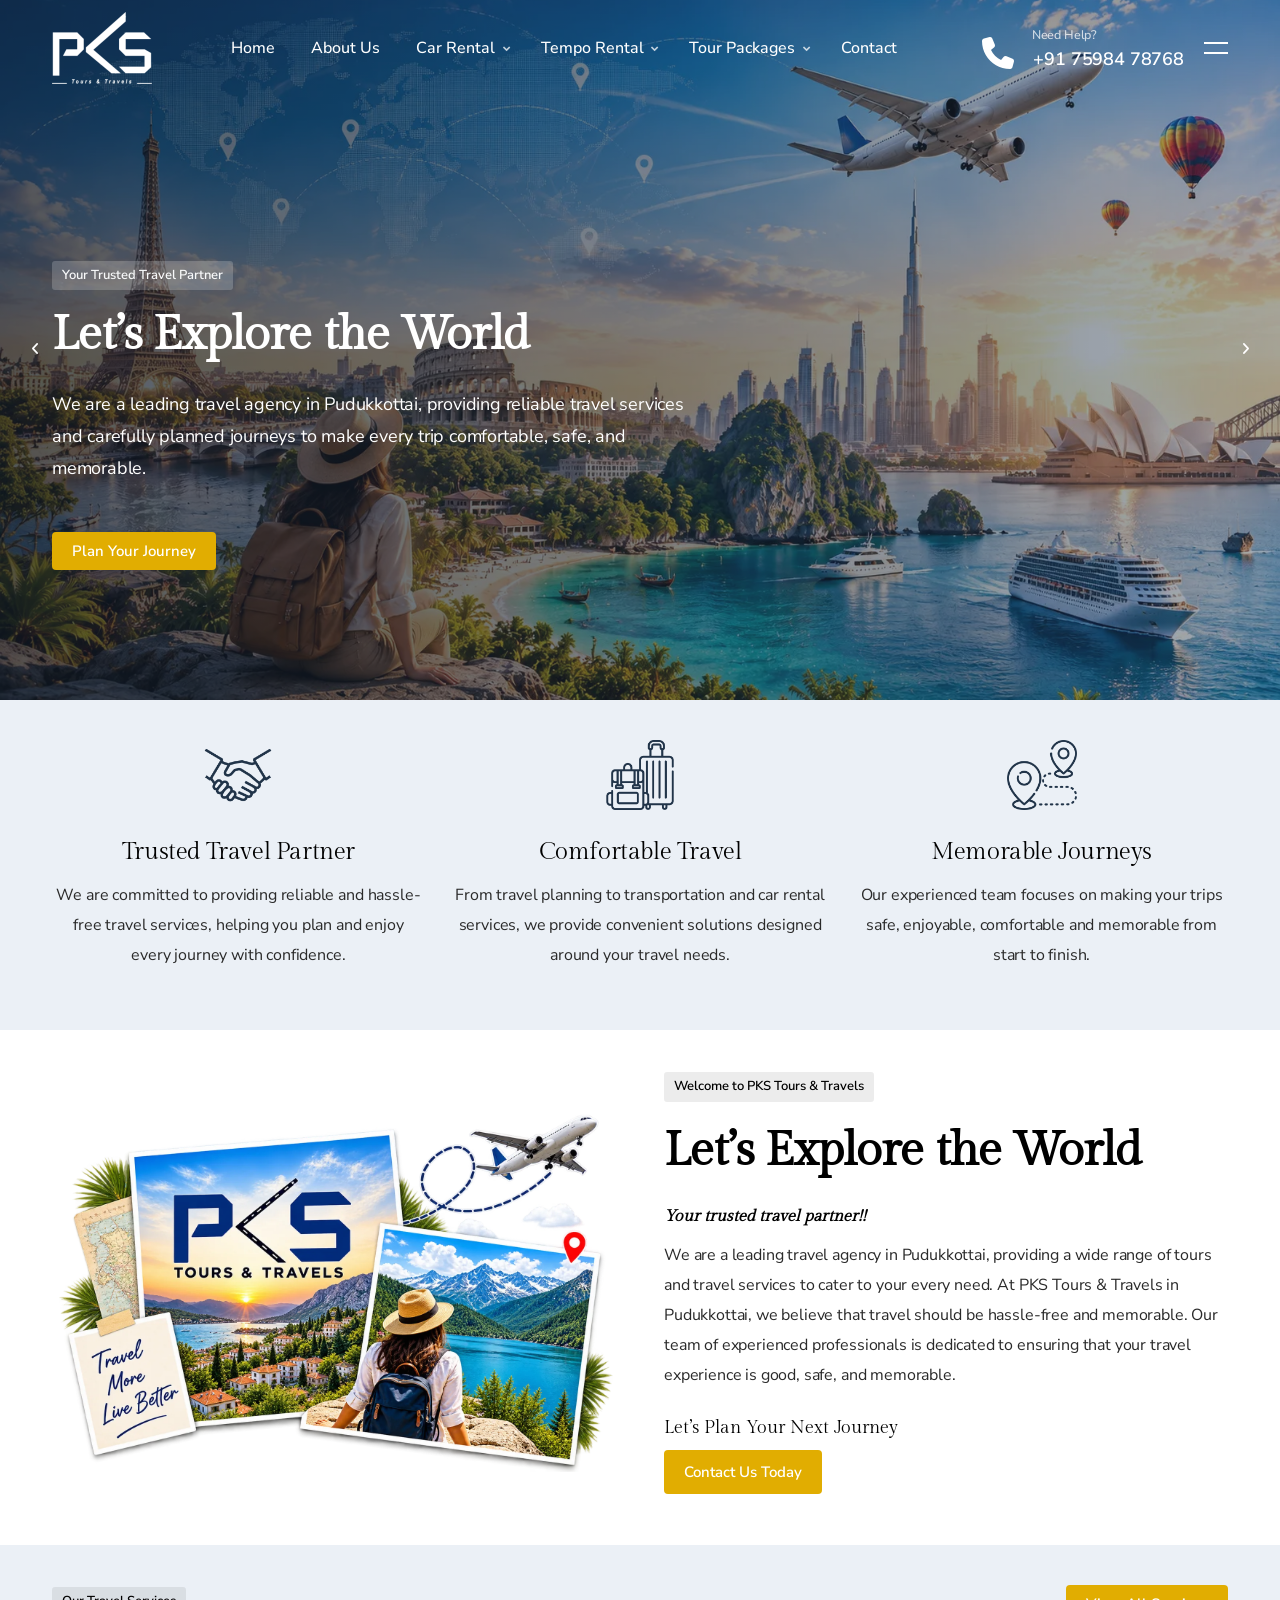
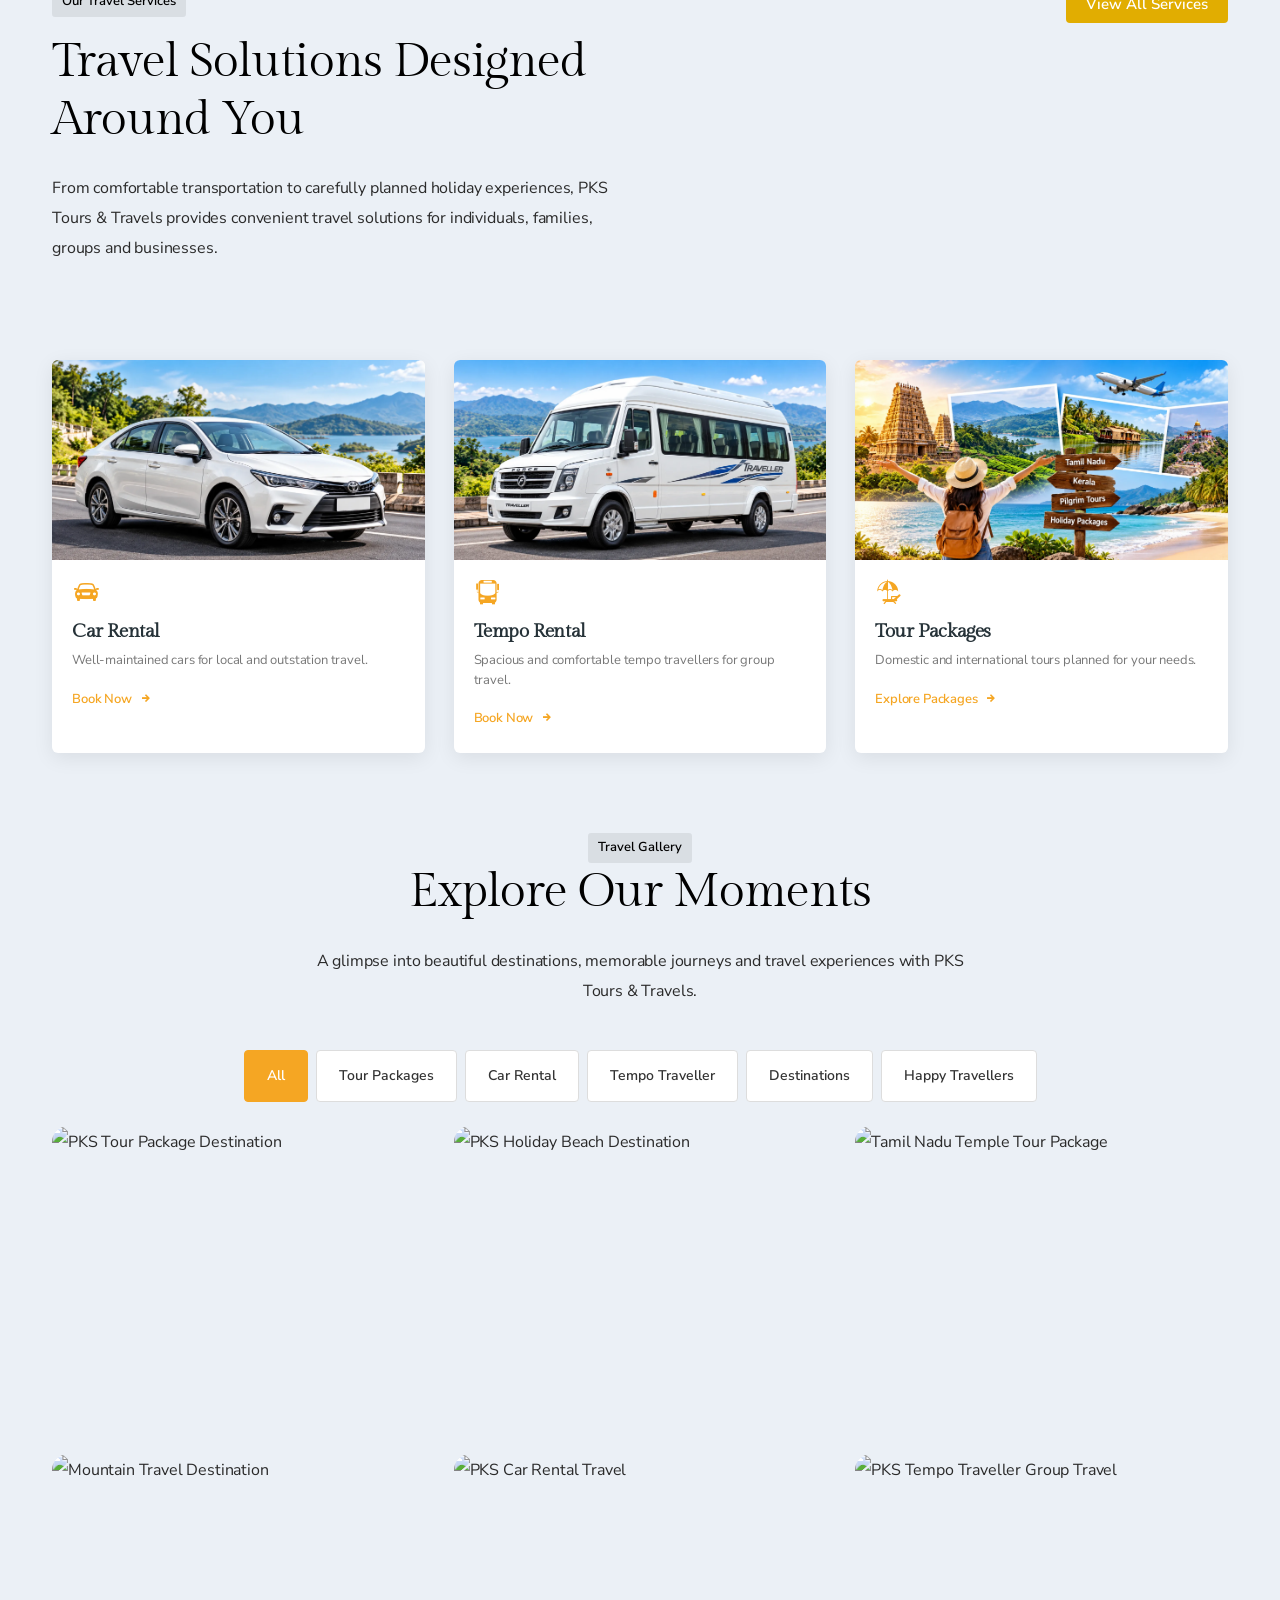
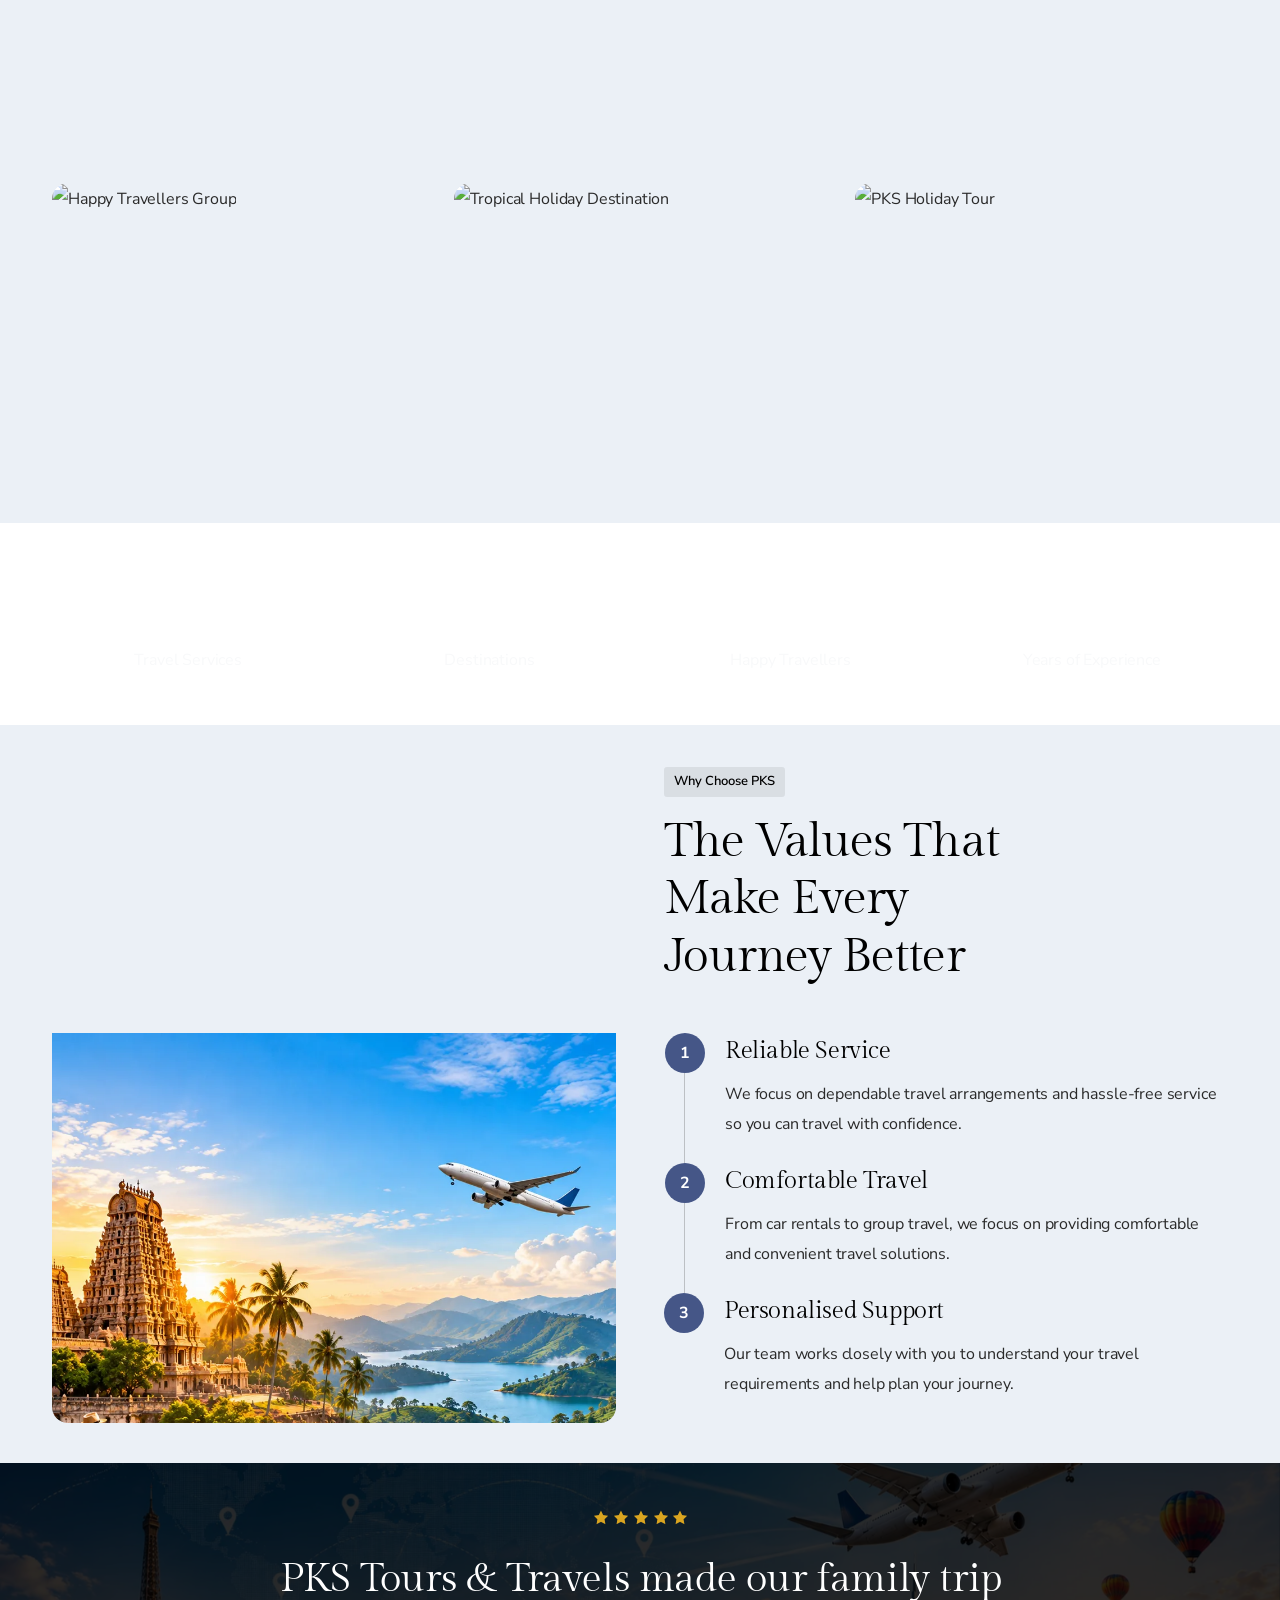
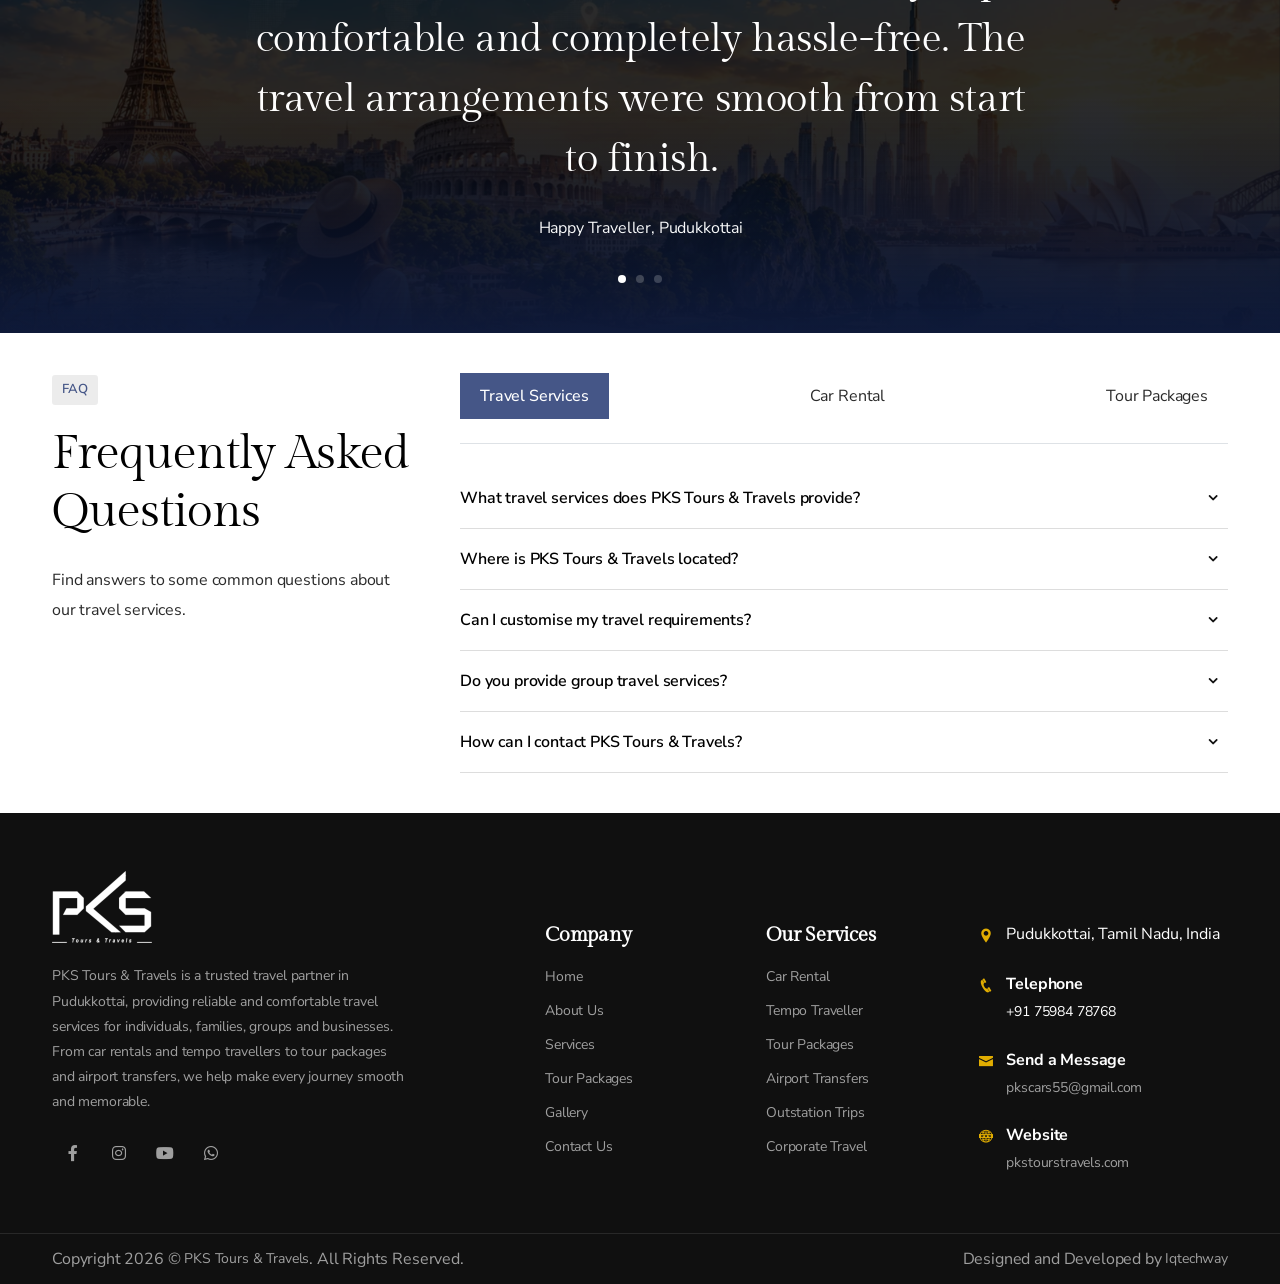
==== commit 2d133bed: "first commit" ====
--- a/index.html
+++ b/index.html
@@ -233,7 +233,7 @@
                     <div class="col-md-4">
                         <div class="relative d-flex flex-column align-items-center text-center wow fadeInUp"
                             data-wow-delay=".2s">
-                            <img src="assets/images/icons-color/achieve.png" class="w-70px mb-4"
+                            <img src="assets/images/icons-color/travel.png" class="w-70px mb-4"
                                 alt="Comfortable Travel">
                             <h3>Comfortable Travel</h3>
                             <p>From travel planning to transportation and car rental services, we provide convenient
@@ -244,7 +244,7 @@
                     <div class="col-md-4">
                         <div class="relative d-flex flex-column align-items-center text-center wow fadeInUp"
                             data-wow-delay=".4s">
-                            <img src="assets/images/icons-color/balance.png" class="w-70px mb-4"
+                            <img src="assets/images/icons-color/destination.png" class="w-70px mb-4"
                                 alt="Memorable Journeys">
                             <h3>Memorable Journeys</h3>
                             <p>Our experienced team focuses on making your trips safe, enjoyable, comfortable and
--- a/assets/css/style.css
+++ b/assets/css/style.css
@@ -1341,9 +1341,10 @@
 footer p {
     line-height: 1.8em;
 }
+
 footer p,
 footer a {
-   font-size: 14px;
+    font-size: 14px;
 }
 
 .dark-scheme footer a {
@@ -14530,6 +14531,11 @@
     .service-image {
         height: 170px;
     }
+
+    #hero-carousel {
+        background: linear-gradient(to right, #000000ad, #00000040), url(../images/background/tours-banner.webp);
+        background-position: center;
+    }
 }
 
 /* .service_parent_card.eight {
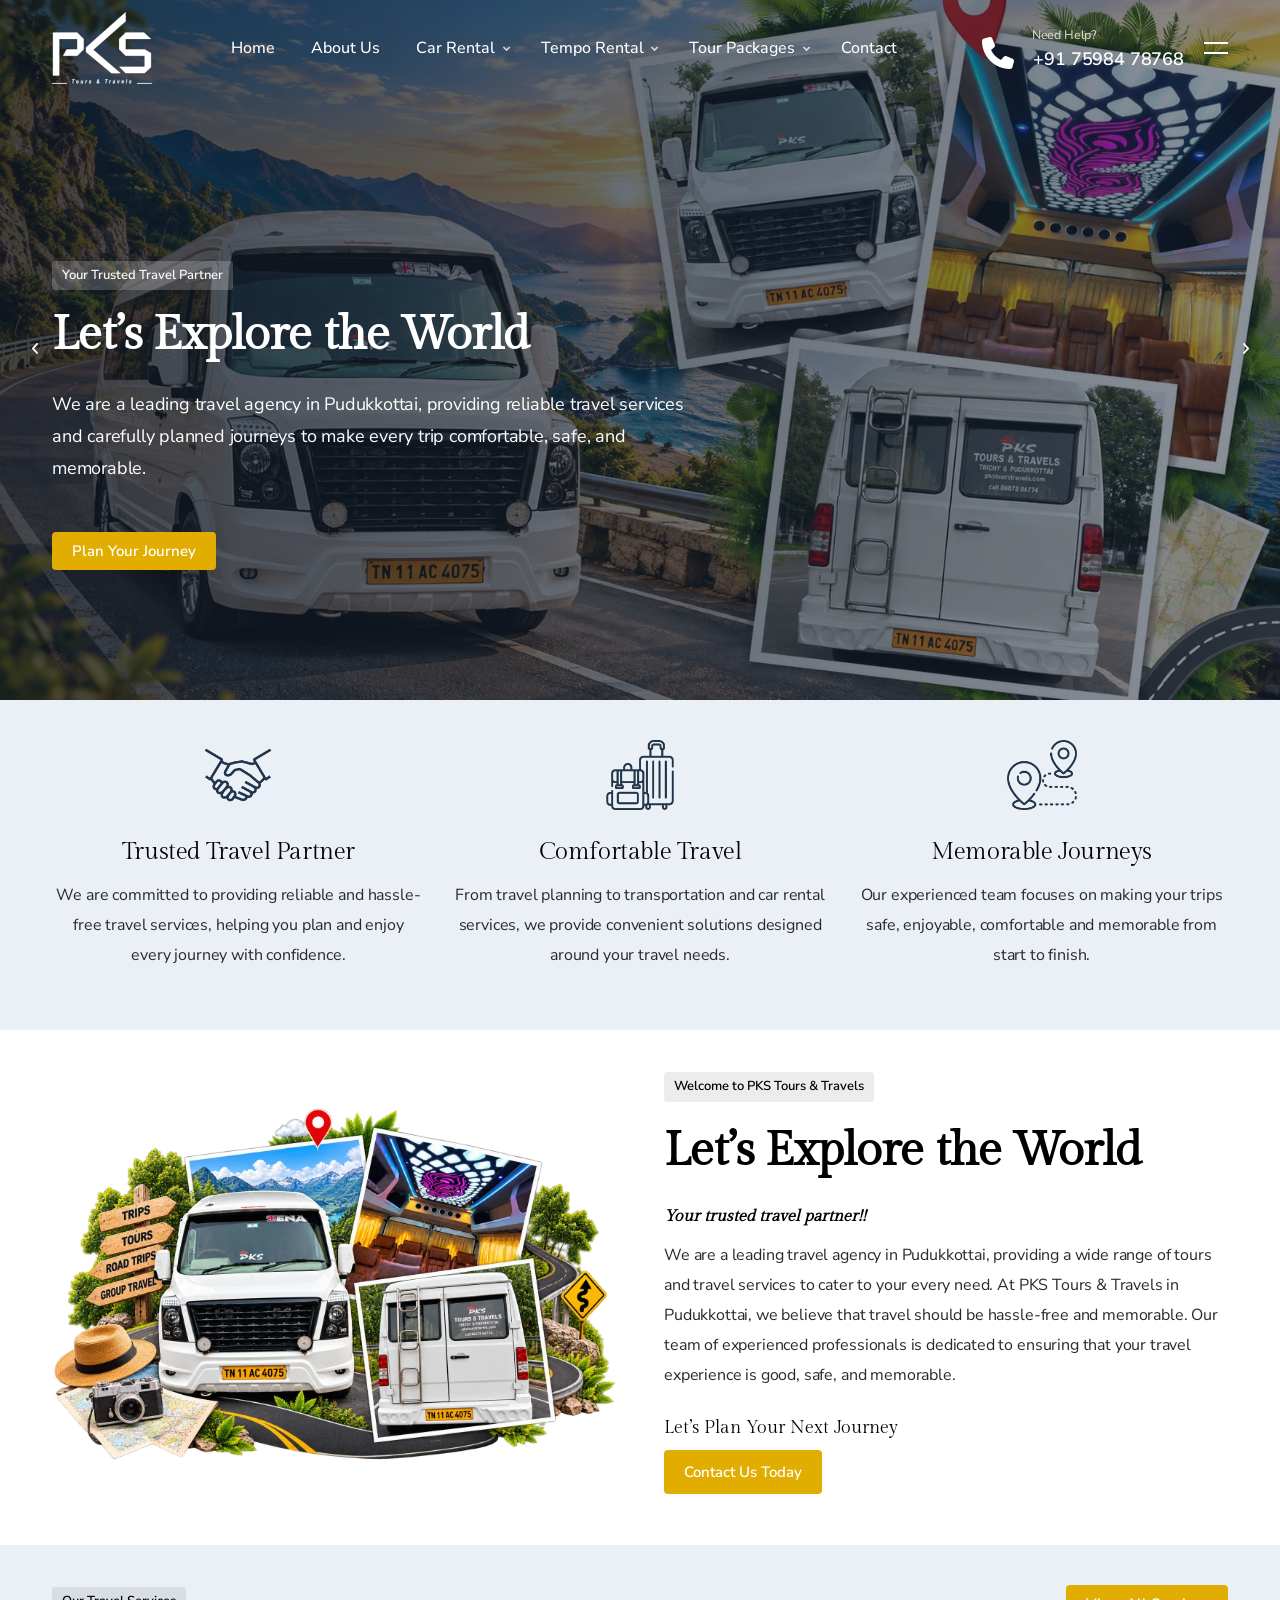
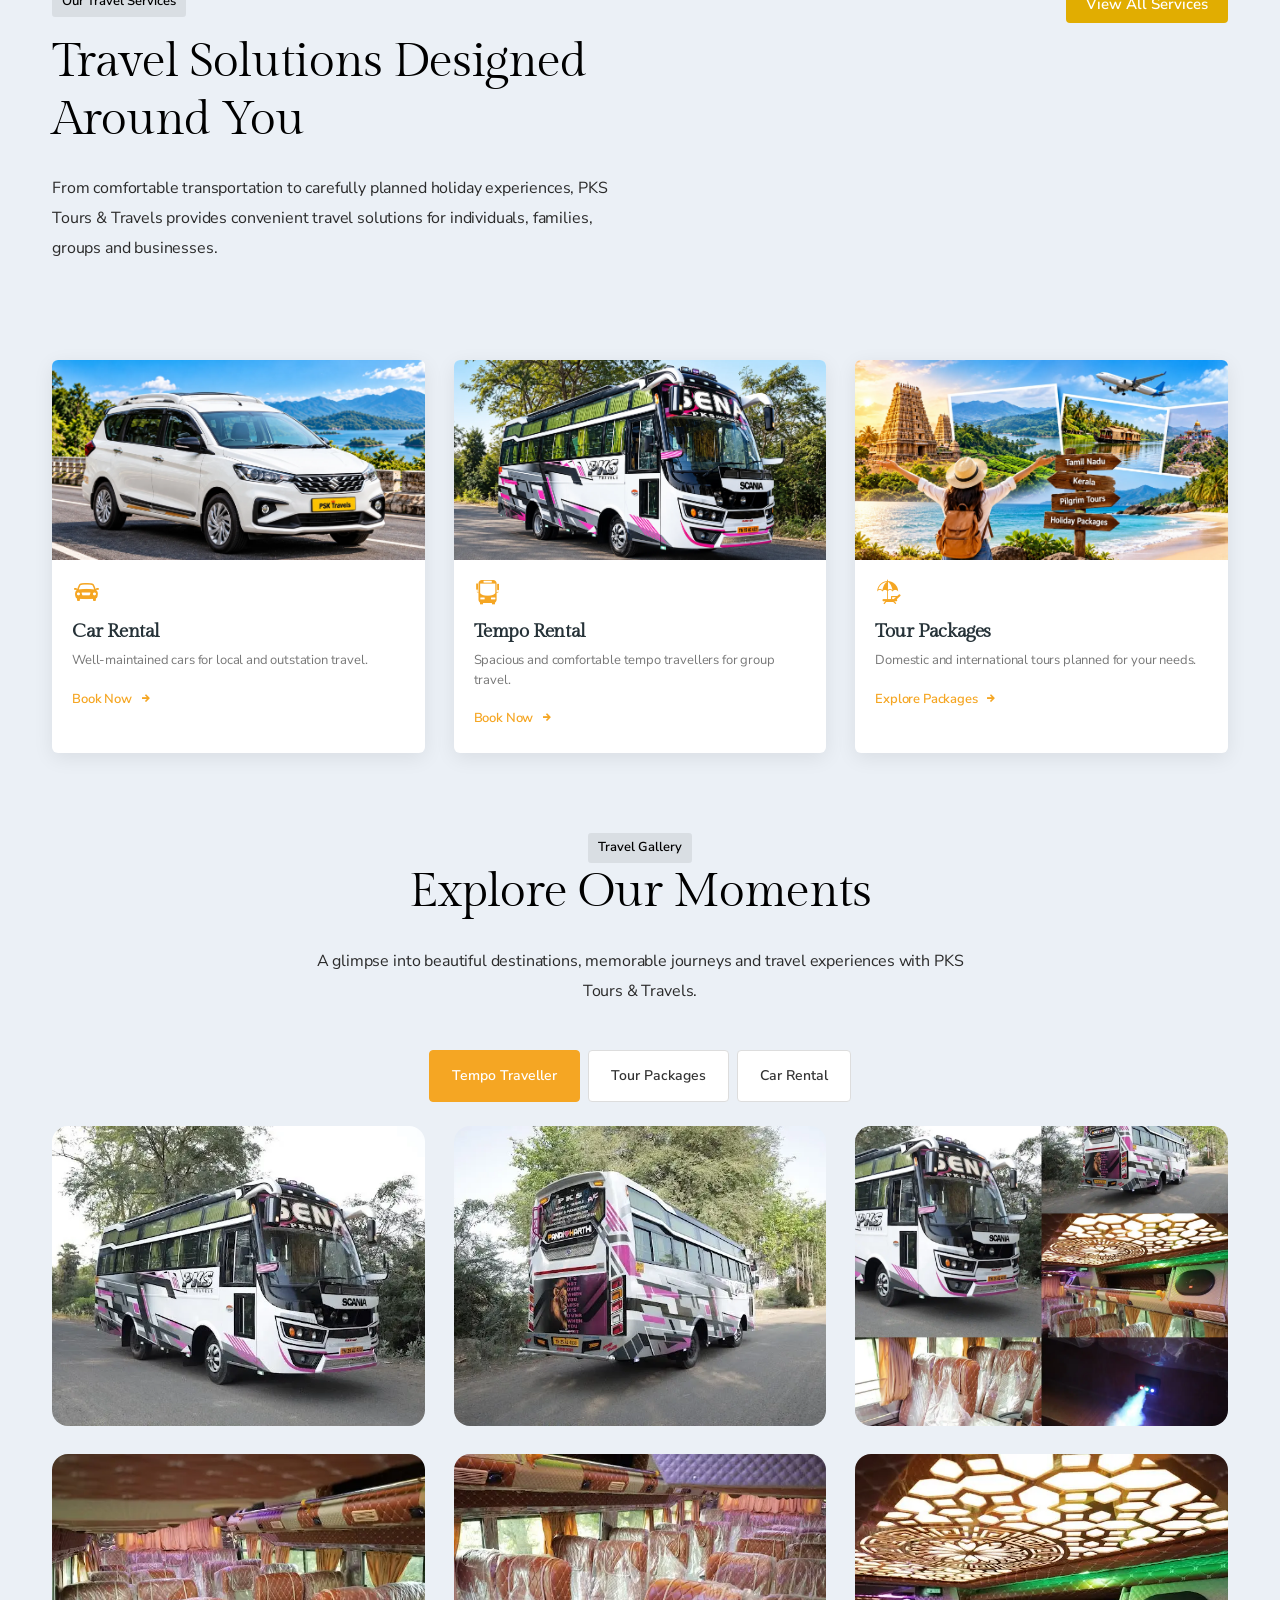
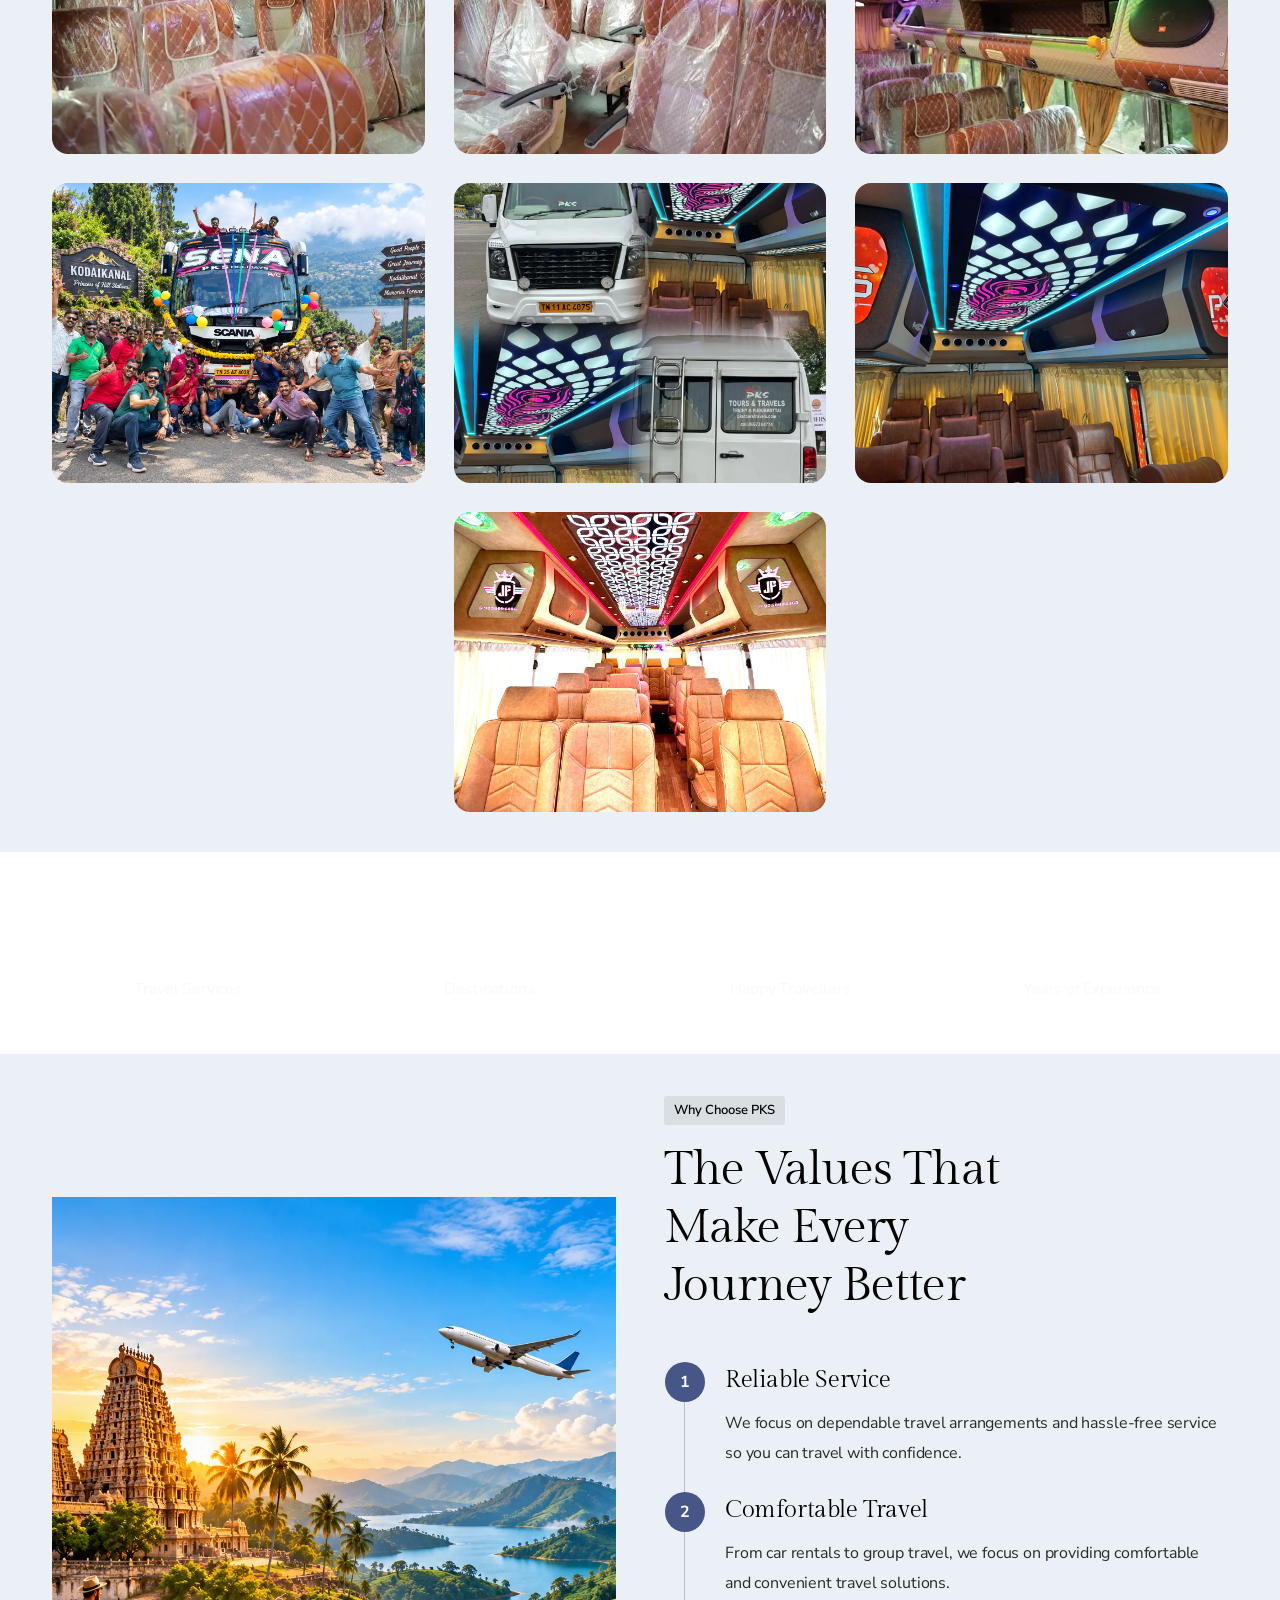
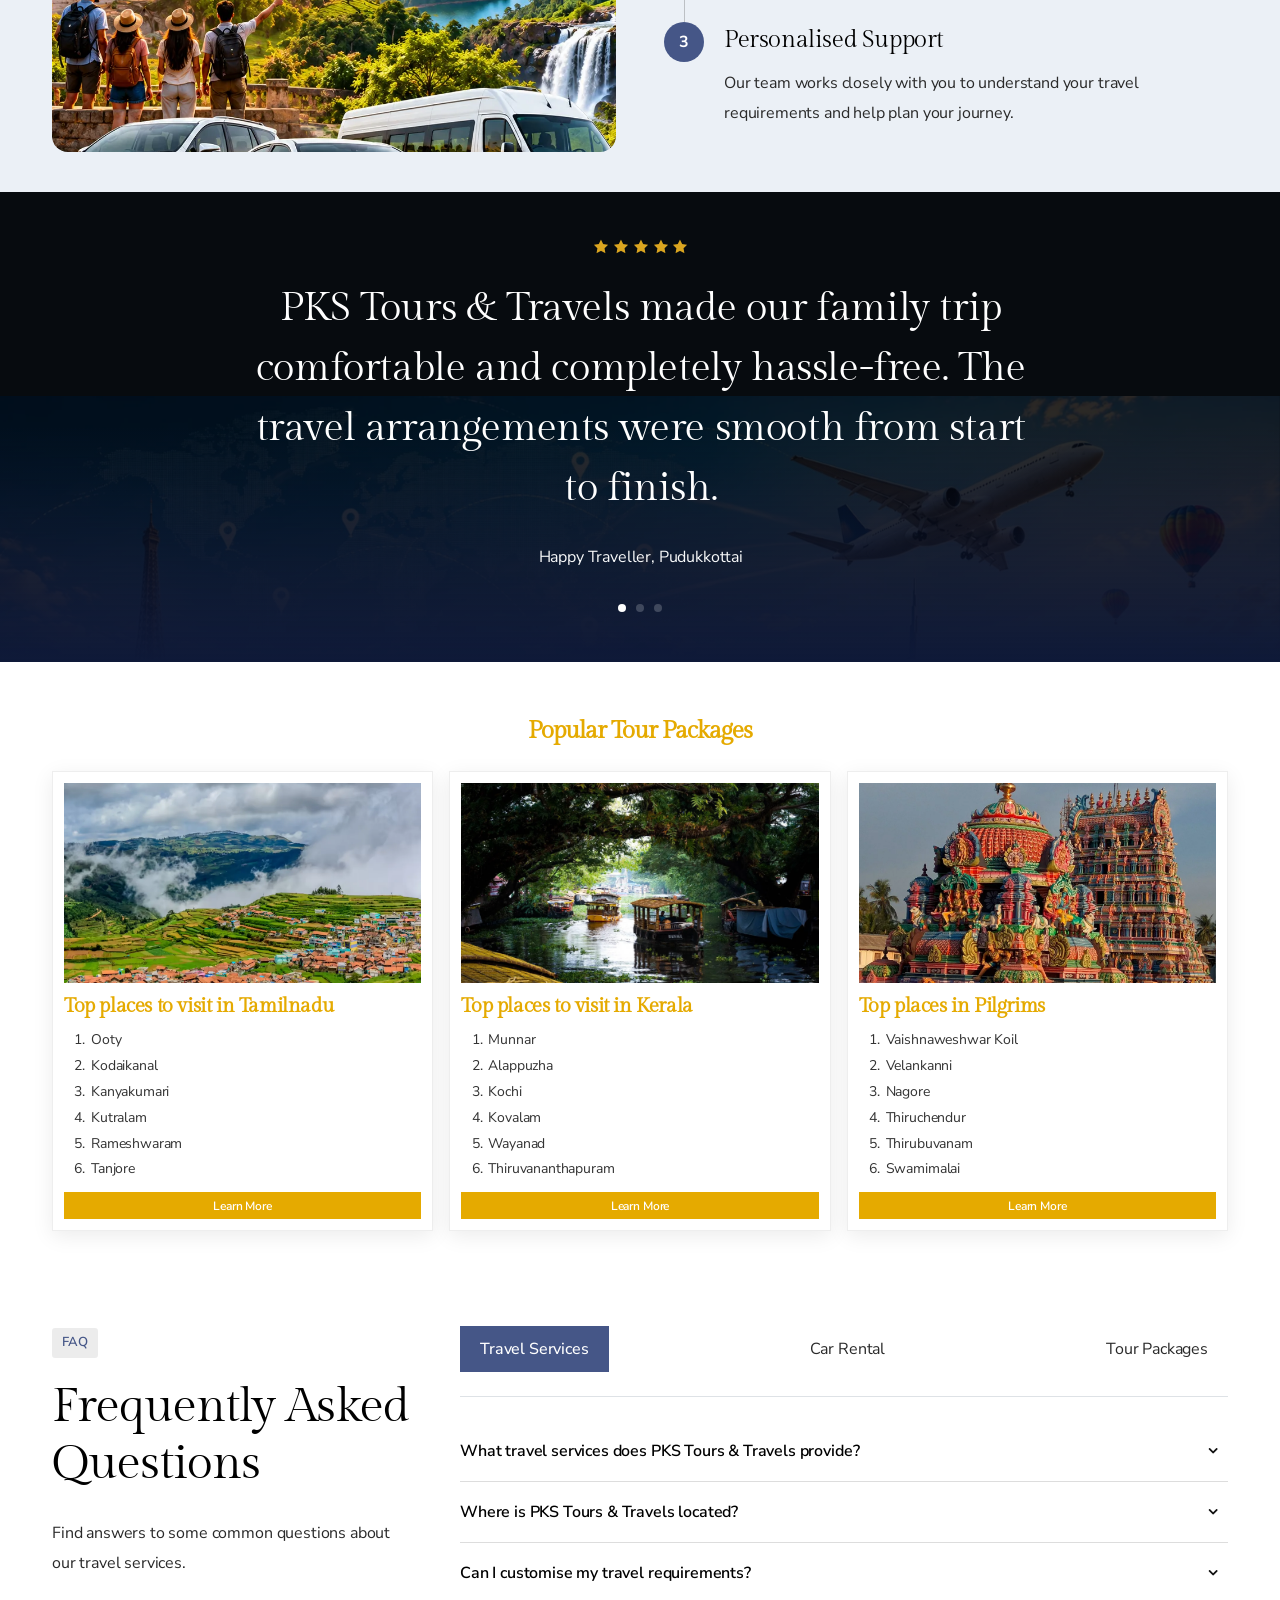
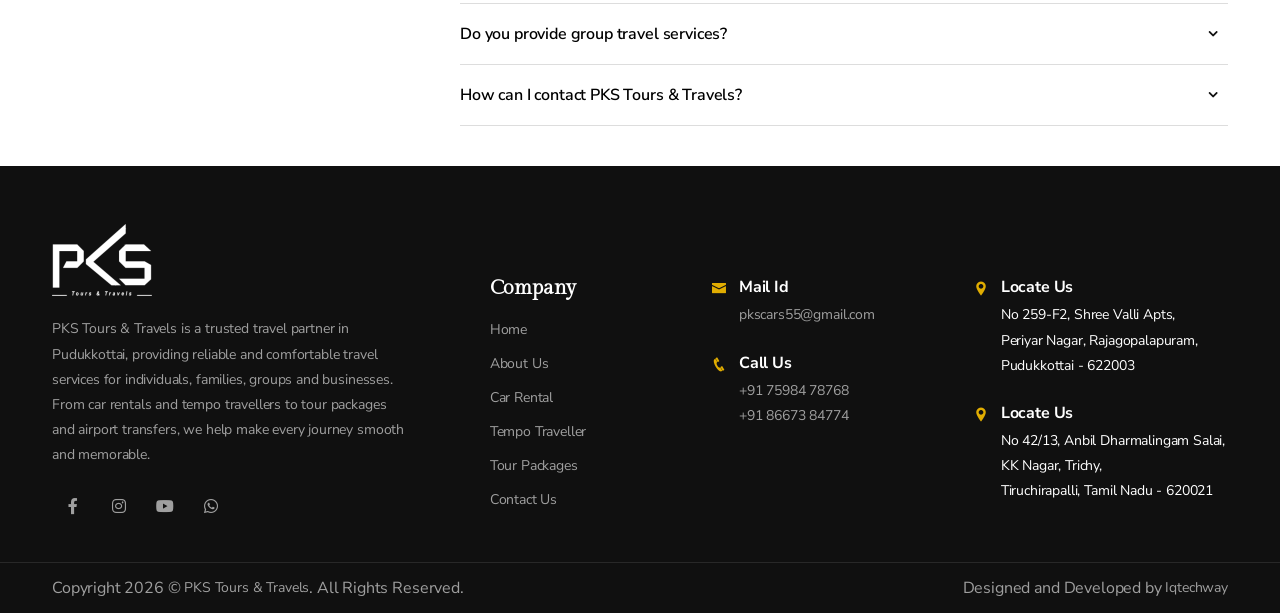
==== commit 66d10452: "first commit" ====
--- a/index.html
+++ b/index.html
@@ -52,41 +52,44 @@
                                 <ul id="mainmenu">
 
                                     <li><a class="menu-item" href="index.html">Home</a></li>
-                                    <li><a class="menu-item" href="#">About Us</a> </li>
+                                    <li><a class="menu-item" href="about-us.html">About Us</a> </li>
                                     <li><a class="menu-item" href="#">Car Rental</a>
                                         <ul>
                                             <li>
-                                                <a class="menu-item" href="#">Car Rental</a>
+                                                <a class="menu-item" href="car-rental.html">Car Rental</a>
                                             </li>
                                             <li>
-                                                <a class="menu-item" href="#">Car Rental in Trichy</a>
+                                                <a class="menu-item" href="car-rental-in-trichy.html">Car Rental in
+                                                    Trichy</a>
                                             </li>
                                         </ul>
                                     </li>
                                     <li><a class="menu-item" href="#">Tempo Rental</a>
                                         <ul>
                                             <li>
-                                                <a class="menu-item" href="#">Tempo Rental</a>
+                                                <a class="menu-item" href="tempo-rental.html">Tempo Rental</a>
                                             </li>
                                             <li>
-                                                <a class="menu-item" href="#">Tempo Rental Trichy</a>
+                                                <a class="menu-item" href="tempo-rental-trichy.html">Tempo Rental
+                                                    Trichy</a>
                                             </li>
                                         </ul>
                                     </li>
                                     <li><a class="menu-item" href="#">Tour Packages</a>
                                         <ul>
                                             <li>
-                                                <a class="menu-item" href="#">Tamil Nadu Packages</a>
+                                                <a class="menu-item" href="tamil-nadu-package.html">Tamil Nadu
+                                                    Packages</a>
                                             </li>
                                             <li>
-                                                <a class="menu-item" href="#">Kerala Packages</a>
+                                                <a class="menu-item" href="kerala-packages.html">Kerala Packages</a>
                                             </li>
                                             <li>
-                                                <a class="menu-item" href="#">Pilgrim Packages</a>
+                                                <a class="menu-item" href="pilgrims-packages.html">Pilgrim Packages</a>
                                             </li>
                                         </ul>
                                     </li>
-                                    <li><a class="menu-item" href="#">Contact</a></li>
+                                    <li><a class="menu-item" href="contact-us.html">Contact</a></li>
                                 </ul>
                             </div>
                         </div>
@@ -260,7 +263,7 @@
                     <!-- IMAGE -->
                     <div class="col-lg-6">
                         <div class="about-image-wrap rounded-1 overflow-hidden wow fadeInUp">
-                            <img src="assets/images/about-1.webp" class="w-100 h-100"
+                            <img src="assets/images/about.webp" class="w-100 h-100"
                                 alt="PKS Tours and Travels Pudukkottai">
                         </div>
                     </div>
@@ -421,42 +424,30 @@
                 <div class="row mb-4">
                     <div class="col-12">
                         <ul class="gallery-filter d-flex flex-wrap gap-2 justify-content-center">
-                            <li><button class="filter-btn active" data-filter="all">All</button></li>
-                            <li><button class="filter-btn" data-filter="tour-packages">Tour Packages</button></li>
+                            <!-- <li><button class="filter-btn active" data-filter="all">All</button></li> -->
+                            <li><button class="filter-btn active" data-filter="tempo-rental">Tempo Traveller</button>
+                            </li>
+                            <li><button class="filter-btn" data-filter="tour-packages">Tour Packages</button>
+                            </li>
                             <li><button class="filter-btn" data-filter="car-rental">Car Rental</button></li>
-                            <li><button class="filter-btn" data-filter="tempo-rental">Tempo Traveller</button></li>
-                            <li><button class="filter-btn" data-filter="destinations">Destinations</button></li>
-                            <li><button class="filter-btn" data-filter="happy-travellers">Happy Travellers</button></li>
+                            <!-- <li><button class="filter-btn" data-filter="destinations">Destinations</button></li>
+                            <li><button class="filter-btn" data-filter="happy-travellers">Happy Travellers</button></li> -->
                         </ul>
                     </div>
                 </div>
                 <div class="row g-4 gallery-popup justify-content-center" id="travel-gallery">
                     <div class="col-lg-4 col-md-6 gallery-item-wrap" data-category="tour-packages">
-                        <a href="https://images.unsplash.com/photo-1500534623283-312aade485b7?auto=format&fit=crop&w=1200&q=85"
-                            class="gallery-item d-block overflow-hidden rounded-1">
-                            <img src="https://images.unsplash.com/photo-1500534623283-312aade485b7?auto=format&fit=crop&w=900&q=85"
-                                class="w-100 gallery-img" alt="PKS Tour Package Destination">
-                        </a>
-                    </div>
-                    <div class="col-lg-4 col-md-6 gallery-item-wrap" data-category="destinations">
-                        <a href="https://images.unsplash.com/photo-1507525428034-b723cf961d3e?auto=format&fit=crop&w=1200&q=85"
-                            class="gallery-item d-block overflow-hidden rounded-1">
-                            <img src="https://images.unsplash.com/photo-1507525428034-b723cf961d3e?auto=format&fit=crop&w=900&q=85"
-                                class="w-100 gallery-img" alt="PKS Holiday Beach Destination">
+                        <a href="assets/images/tour-packages/image-1.webp"
+                            class="gallery-item d-block overflow-hidden rounded-1">
+                            <img src="assets/images/tour-packages/image-1.webp" class="w-100 gallery-img"
+                                alt="PKS Tour Package Destination">
                         </a>
                     </div>
                     <div class="col-lg-4 col-md-6 gallery-item-wrap" data-category="tour-packages">
-                        <a href="https://images.unsplash.com/photo-1582510003544-4d00b7f74220?auto=format&fit=crop&w=1200&q=85"
-                            class="gallery-item d-block overflow-hidden rounded-1">
-                            <img src="https://images.unsplash.com/photo-1582510003544-4d00b7f74220?auto=format&fit=crop&w=900&q=85"
-                                class="w-100 gallery-img" alt="Tamil Nadu Temple Tour Package">
-                        </a>
-                    </div>
-                    <div class="col-lg-4 col-md-6 gallery-item-wrap" data-category="destinations">
-                        <a href="https://images.unsplash.com/photo-1500530855697-b586d89ba3ee?auto=format&fit=crop&w=1200&q=85"
-                            class="gallery-item d-block overflow-hidden rounded-1">
-                            <img src="https://images.unsplash.com/photo-1500530855697-b586d89ba3ee?auto=format&fit=crop&w=900&q=85"
-                                class="w-100 gallery-img" alt="Mountain Travel Destination">
+                        <a href="assets/images/tour-packages/image-2.webp"
+                            class="gallery-item d-block overflow-hidden rounded-1">
+                            <img src="assets/images/tour-packages/image-2.webp" class="w-100 gallery-img"
+                                alt="Tamil Nadu Temple Tour Package">
                         </a>
                     </div>
                     <div class="col-lg-4 col-md-6 gallery-item-wrap" data-category="car-rental">
@@ -467,17 +458,73 @@
                         </a>
                     </div>
                     <div class="col-lg-4 col-md-6 gallery-item-wrap" data-category="tempo-rental">
-                        <a href="https://images.unsplash.com/photo-1544620347-c4fd4a3d5957?auto=format&fit=crop&w=1200&q=85"
-                            class="gallery-item d-block overflow-hidden rounded-1">
-                            <img src="https://images.unsplash.com/photo-1544620347-c4fd4a3d5957?auto=format&fit=crop&w=900&q=85"
-                                class="w-100 gallery-img" alt="PKS Tempo Traveller Group Travel">
-                        </a>
-                    </div>
-                    <div class="col-lg-4 col-md-6 gallery-item-wrap" data-category="happy-travellers">
-                        <a href="https://images.unsplash.com/photo-1529156069898-49953e39b3ac?auto=format&fit=crop&w=1200&q=85"
-                            class="gallery-item d-block overflow-hidden rounded-1">
-                            <img src="https://images.unsplash.com/photo-1529156069898-49953e39b3ac?auto=format&fit=crop&w=900&q=85"
-                                class="w-100 gallery-img" alt="Happy Travellers Group">
+                        <a href="assets/images/tempo-rental/image-1.webp"
+                            class="gallery-item d-block overflow-hidden rounded-1">
+                            <img src="assets/images/tempo-rental/image-1.webp" class="w-100 gallery-img"
+                                alt="PKS Tempo Traveller Group Travel">
+                        </a>
+                    </div>
+                    <div class="col-lg-4 col-md-6 gallery-item-wrap" data-category="tempo-rental">
+                        <a href="assets/images/tempo-rental/image-2.webp"
+                            class="gallery-item d-block overflow-hidden rounded-1">
+                            <img src="assets/images/tempo-rental/image-2.webp" class="w-100 gallery-img"
+                                alt="PKS Tempo Traveller Group Travel">
+                        </a>
+                    </div>
+                    <div class="col-lg-4 col-md-6 gallery-item-wrap" data-category="tempo-rental">
+                        <a href="assets/images/tempo-rental/image-3.webp"
+                            class="gallery-item d-block overflow-hidden rounded-1">
+                            <img src="assets/images/tempo-rental/image-3.webp" class="w-100 gallery-img"
+                                alt="PKS Tempo Traveller Group Travel">
+                        </a>
+                    </div>
+                    <div class="col-lg-4 col-md-6 gallery-item-wrap" data-category="tempo-rental">
+                        <a href="assets/images/tempo-rental/image-4.webp"
+                            class="gallery-item d-block overflow-hidden rounded-1">
+                            <img src="assets/images/tempo-rental/image-4.webp" class="w-100 gallery-img"
+                                alt="PKS Tempo Traveller Group Travel">
+                        </a>
+                    </div>
+                    <div class="col-lg-4 col-md-6 gallery-item-wrap" data-category="tempo-rental">
+                        <a href="assets/images/tempo-rental/image-5.webp"
+                            class="gallery-item d-block overflow-hidden rounded-1">
+                            <img src="assets/images/tempo-rental/image-5.webp" class="w-100 gallery-img"
+                                alt="PKS Tempo Traveller Group Travel">
+                        </a>
+                    </div>
+                    <div class="col-lg-4 col-md-6 gallery-item-wrap" data-category="tempo-rental">
+                        <a href="assets/images/tempo-rental/image-6.webp"
+                            class="gallery-item d-block overflow-hidden rounded-1">
+                            <img src="assets/images/tempo-rental/image-6.webp" class="w-100 gallery-img"
+                                alt="PKS Tempo Traveller Group Travel">
+                        </a>
+                    </div>
+                    <div class="col-lg-4 col-md-6 gallery-item-wrap" data-category="tempo-rental">
+                        <a href="assets/images/tempo-rental/image-7.webp"
+                            class="gallery-item d-block overflow-hidden rounded-1">
+                            <img src="assets/images/tempo-rental/image-7.webp" class="w-100 gallery-img"
+                                alt="PKS Tempo Traveller Group Travel">
+                        </a>
+                    </div>
+                    <div class="col-lg-4 col-md-6 gallery-item-wrap" data-category="tempo-rental">
+                        <a href="assets/images/tempo-rental/image-8.webp"
+                            class="gallery-item d-block overflow-hidden rounded-1">
+                            <img src="assets/images/tempo-rental/image-8.webp" class="w-100 gallery-img"
+                                alt="PKS Tempo Traveller Group Travel">
+                        </a>
+                    </div>
+                    <div class="col-lg-4 col-md-6 gallery-item-wrap" data-category="tempo-rental">
+                        <a href="assets/images/tempo-rental/image-9.webp"
+                            class="gallery-item d-block overflow-hidden rounded-1">
+                            <img src="assets/images/tempo-rental/image-9.webp" class="w-100 gallery-img"
+                                alt="PKS Tempo Traveller Group Travel">
+                        </a>
+                    </div>
+                    <div class="col-lg-4 col-md-6 gallery-item-wrap" data-category="tempo-rental">
+                        <a href="assets/images/tempo-rental/image-10.webp"
+                            class="gallery-item d-block overflow-hidden rounded-1">
+                            <img src="assets/images/tempo-rental/image-10.webp" class="w-100 gallery-img"
+                                alt="PKS Tempo Traveller Group Travel">
                         </a>
                     </div>
                     <div class="col-lg-4 col-md-6 gallery-item-wrap" data-category="destinations">
@@ -485,13 +532,6 @@
                             class="gallery-item d-block overflow-hidden rounded-1">
                             <img src="https://images.unsplash.com/photo-1540202404-a2f29016b523?auto=format&fit=crop&w=900&q=85"
                                 class="w-100 gallery-img" alt="Tropical Holiday Destination">
-                        </a>
-                    </div>
-                    <div class="col-lg-4 col-md-6 gallery-item-wrap" data-category="tour-packages">
-                        <a href="https://images.unsplash.com/photo-1530789253388-582c481c54b0?auto=format&fit=crop&w=1200&q=85"
-                            class="gallery-item d-block overflow-hidden rounded-1">
-                            <img src="https://images.unsplash.com/photo-1530789253388-582c481c54b0?auto=format&fit=crop&w=900&q=85"
-                                class="w-100 gallery-img" alt="PKS Holiday Tour">
                         </a>
                     </div>
                 </div>
@@ -654,6 +694,131 @@
                     </div>
                 </div>
             </div>
+        </section>
+        <!-- =========================
+     POPULAR TOUR PACKAGES
+========================== -->
+        <section class="pks-popular-packages">
+
+            <div class="container">
+
+                <div class="pks-popular-title">
+                    <h2>Popular Tour Packages</h2>
+                </div>
+
+                <div class="row g-3">
+
+                    <!-- TAMIL NADU -->
+                    <div class="col-lg-4 col-md-6">
+
+                        <div class="pks-package-card">
+
+                            <div class="pks-package-image">
+                                <img src="assets/images/tour-packages/kodaikanal.webp" alt="Tamil Nadu Tour Packages"
+                                    loading="lazy">
+                            </div>
+
+                            <div class="pks-package-content">
+
+                                <h3>
+                                    Top places to visit in Tamilnadu
+                                </h3>
+
+                                <ol>
+                                    <li>Ooty</li>
+                                    <li>Kodaikanal</li>
+                                    <li>Kanyakumari</li>
+                                    <li>Kutralam</li>
+                                    <li>Rameshwaram</li>
+                                    <li>Tanjore</li>
+                                </ol>
+
+                                <a href="tamil-nadu-package.html" class="pks-package-btn">
+                                    Learn More
+                                </a>
+
+                            </div>
+
+                        </div>
+
+                    </div>
+
+
+                    <!-- KERALA -->
+                    <div class="col-lg-4 col-md-6">
+
+                        <div class="pks-package-card">
+
+                            <div class="pks-package-image">
+                                <img src="assets/images/tour-packages/alzhapuzha.webp" alt="Kerala Tour Packages"
+                                    loading="lazy">
+                            </div>
+
+                            <div class="pks-package-content">
+
+                                <h3>
+                                    Top places to visit in Kerala
+                                </h3>
+
+                                <ol>
+                                    <li>Munnar</li>
+                                    <li>Alappuzha</li>
+                                    <li>Kochi</li>
+                                    <li>Kovalam</li>
+                                    <li>Wayanad</li>
+                                    <li>Thiruvananthapuram</li>
+                                </ol>
+
+                                <a href="kerala-packages.html" class="pks-package-btn">
+                                    Learn More
+                                </a>
+
+                            </div>
+
+                        </div>
+
+                    </div>
+
+
+                    <!-- PILGRIMAGE -->
+                    <div class="col-lg-4 col-md-6">
+
+                        <div class="pks-package-card">
+
+                            <div class="pks-package-image">
+                                <img src="assets/images/tour-packages/swami-malai.webp" alt="Pilgrimage Tour Packages"
+                                    loading="lazy">
+                            </div>
+
+                            <div class="pks-package-content">
+
+                                <h3>
+                                    Top places in Pilgrims
+                                </h3>
+
+                                <ol>
+                                    <li>Vaishnaweshwar Koil</li>
+                                    <li>Velankanni</li>
+                                    <li>Nagore</li>
+                                    <li>Thiruchendur</li>
+                                    <li>Thirubuvanam</li>
+                                    <li>Swamimalai</li>
+                                </ol>
+
+                                <a href="pilgrims-packages.html" class="pks-package-btn">
+                                    Learn More
+                                </a>
+
+                            </div>
+
+                        </div>
+
+                    </div>
+
+                </div>
+
+            </div>
+
         </section>
         <section>
             <div class="container">
@@ -830,7 +995,7 @@
                 </div>
                 <div class="col-lg-6">
                     <ul class="ul-check id-color-2">
-                        <li><a href="tour-packages.html">Tour Packages</a></li>
+                        <li><a href="tamil-nadu-package.html">Tour Packages</a></li>
                     </ul>
                 </div>
             </div>
@@ -900,57 +1065,74 @@
                         <a href="#"><i class="fa-brands fa-whatsapp"></i></a>
                     </div>
                 </div>
-                <div class="my-2 col-lg-3 col-6 d-flex justify-content-lg-center">
+                <div class="my-2 col-lg-2 col-6 d-flex justify-content-lg-center">
                     <div class="widget mt-lg-5">
                         <h3 class="hs-4 fw-bold">Company</h3>
                         <ul>
                             <li><a href="index.html">Home</a></li>
                             <li><a href="about-us.html">About Us</a></li>
-                            <li><a href="services.html">Services</a></li>
-                            <li><a href="#">Tour Packages</a></li>
-                            <li><a href="gallery.html">Gallery</a></li>
+                            <li><a href="car-rental-in-trichy.html">Car Rental</a></li>
+                            <li><a href="tempo-rental-trichy.html">Tempo Traveller</a></li>
+                            <li><a href="tamil-nadu-package.html">Tour Packages</a></li>
                             <li><a href="contact-us.html">Contact Us</a></li>
                         </ul>
                     </div>
                 </div>
-                <div class="my-2 col-lg-2 col-sm-6 col-6">
-                    <div class="widget mt-lg-5">
-                        <h3 class="hs-4 fw-bold">Our Services</h3>
-                        <ul>
-                            <li><a href="#">Car Rental</a></li>
-                            <li><a href="#">Tempo Traveller</a></li>
-                            <li><a href="#">Tour Packages</a></li>
-                            <li><a href="airport-transfer.html">Airport Transfers</a></li>
-                            <li><a href="outstation.html">Outstation Trips</a></li>
-                            <li><a href="corporate-travel.html">Corporate Travel</a></li>
-                        </ul>
-                    </div>
-                </div>
                 <div class="my-2 col-lg-3 col-sm-6 d-flex justify-content-lg-center">
                     <div class="widget mt-lg-5">
+
+                        <!-- Email -->
+                        <div class="text-white d-flex gap-1">
+                            <i class="icofont-envelope me-2 id-color-2 mt-2"></i>
+                            <div>
+                                <b>Mail Id</b>
+                                <p>
+                                    <a href="mailto:pkscars55@gmail.com">pkscars55@gmail.com</a>
+                                </p>
+                            </div>
+                        </div>
+
+                        <!-- Phone -->
+                        <div class="text-white d-flex gap-1">
+                            <i class="icofont-phone me-2 id-color-2 mt-2"></i>
+                            <div>
+                                <b>Call Us</b>
+                                <p>
+                                    <a href="tel:+917598478768">+91 75984 78768</a><br>
+                                    <a href="tel:+918667384774">+91 86673 84774</a>
+                                </p>
+                            </div>
+                        </div>
+                    </div>
+                </div>
+                <div class="my-2 col-lg-3 col-sm-6 d-flex justify-content-lg-center">
+                    <div class="widget mt-lg-5">
+                        <!-- Pudukkottai Location -->
                         <div class="text-white d-flex gap-1">
                             <i class="icofont-location-pin me-2 id-color-2 mt-2"></i>
-                            <div>Pudukkottai, Tamil Nadu, India</div>
-                        </div>
-                        <div class="spacer-20"></div>
+                            <div>
+                                <b>Locate Us</b>
+                                <p>
+                                    No 259-F2, Shree Valli Apts,<br>
+                                    Periyar Nagar, Rajagopalapuram,<br>
+                                    Pudukkottai - 622003
+                                </p>
+                            </div>
+                        </div>
+
+                        <!-- Trichy Location -->
                         <div class="text-white d-flex gap-1">
-                            <i class="icofont-phone me-2 id-color-2 mt-2"></i>
-                            <div><b>Telephone</b>
-                                <p>+91 75984 78768</p>
-                            </div>
-                        </div>
-                        <div class="text-white d-flex gap-1">
-                            <i class="icofont-envelope me-2 id-color-2 mt-2"></i>
-                            <div><b>Send a Message</b>
-                                <p><a href="mailto:pkscars55@gmail.com">pkscars55@gmail.com</a></p>
-                            </div>
-                        </div>
-                        <div class="text-white d-flex gap-1">
-                            <i class="icofont-web me-2 id-color-2 mt-2"></i>
-                            <div><b>Website</b>
-                                <p><a href="#" target="_blank">pkstourstravels.com</a></p>
-                            </div>
-                        </div>
+                            <i class="icofont-location-pin me-2 id-color-2 mt-2"></i>
+                            <div>
+                                <b>Locate Us</b>
+                                <p>
+                                    No 42/13, Anbil Dharmalingam Salai,<br>
+                                    KK Nagar, Trichy,<br>
+                                    Tiruchirapalli, Tamil Nadu - 620021
+                                </p>
+                            </div>
+                        </div>
+
                     </div>
                 </div>
             </div>
@@ -1056,13 +1238,17 @@
     <script>
         document.querySelectorAll('.filter-btn').forEach(function (button) {
             button.addEventListener('click', function () {
+
                 document.querySelectorAll('.filter-btn').forEach(function (btn) {
                     btn.classList.remove('active');
                 });
+
                 this.classList.add('active');
+
                 const filter = this.getAttribute('data-filter');
+
                 document.querySelectorAll('.gallery-item-wrap').forEach(function (item) {
-                    if (filter === 'all' || item.getAttribute('data-category') === filter) {
+                    if (item.getAttribute('data-category') === filter) {
                         item.classList.remove('hide');
                     } else {
                         item.classList.add('hide');
@@ -1070,6 +1256,15 @@
                 });
             });
         });
+
+        // Show only Tour Packages by default
+        document.querySelectorAll('.gallery-item-wrap').forEach(function (item) {
+            if (item.getAttribute('data-category') === 'tempo-rental') {
+                item.classList.remove('hide');
+            } else {
+                item.classList.add('hide');
+            }
+        });
     </script>
 </body>
 
--- a/assets/css/style.css
+++ b/assets/css/style.css
@@ -14414,7 +14414,7 @@
 }
 
 #hero-carousel {
-    background: linear-gradient(to right, #0000008a, #00000000), url(../images/background/tours-banner.webp);
+    background: linear-gradient(to right, #000000a6, #0000002b), url(../images/background/banner.webp);
     background-position: center;
 }
 
@@ -14533,7 +14533,7 @@
     }
 
     #hero-carousel {
-        background: linear-gradient(to right, #000000ad, #00000040), url(../images/background/tours-banner.webp);
+        background: linear-gradient(to right, #000000ad, #00000040), url(../images/background/banner.webp);
         background-position: center;
     }
 }
@@ -16604,4 +16604,1685 @@
 
 .investment-list-item span {
     line-height: 1.6;
+}
+
+/* =========================================
+   Breadcrumb Banner
+========================================= */
+
+.breadcrumbs_banner {
+    position: relative;
+    width: 100%;
+    padding-top: 65px;
+    min-height: 280px;
+    display: flex;
+    align-items: center;
+    justify-content: center;
+    overflow: hidden;
+    background: linear-gradient(#001c42ed, #001c42c7), url(../images/background/counter-bg.webp);
+    background-size: cover;
+    background-position: center;
+    background-repeat: no-repeat;
+}
+
+/* Optional subtle overlay */
+/* .breadcrumbs_banner::after {
+    content: "";
+    position: absolute;
+    inset: 0;
+    background: linear-gradient(90deg,
+            #03264640,
+            #00aeef14);
+    pointer-events: none;
+} */
+
+.breadcrumbs_banner .container {
+    position: relative;
+    z-index: 2;
+    width: 100%;
+}
+
+.breadcrumb_content {
+    text-align: center;
+    padding: 70px 15px;
+}
+
+/* Page title */
+.breadcrumb_content h1 {
+    margin: 0 0 15px;
+    color: #ffffff;
+    font-size: 48px;
+    line-height: 1.2;
+    font-weight: 700;
+    letter-spacing: -0.5px;
+}
+
+/* Breadcrumb */
+.page_breadcrumb {
+    display: flex;
+    align-items: center;
+    justify-content: center;
+    gap: 10px;
+
+    list-style: none;
+    padding: 0;
+    margin: 0;
+
+    font-size: 15px;
+    font-weight: 500;
+}
+
+/* All breadcrumb items */
+.page_breadcrumb li {
+    color: #ffffff;
+}
+
+/* Home link */
+.page_breadcrumb li a {
+    color: var(--cyan);
+    text-decoration: none;
+    transition: all 0.3s ease;
+}
+
+.page_breadcrumb li a:hover {
+    color: #ffffff;
+}
+
+/* Slash */
+.page_breadcrumb .separator {
+    color: rgba(255, 255, 255, 0.6);
+}
+
+/* Current page */
+.page_breadcrumb .active {
+    color: #ffffff;
+}
+
+
+/* =========================================
+   Tablet
+========================================= */
+
+@media (max-width: 991px) {
+
+    .breadcrumbs_banner {
+        min-height: 240px;
+    }
+
+    .breadcrumb_content {
+        padding: 60px 15px;
+    }
+
+    .breadcrumb_content h1 {
+        font-size: 40px;
+    }
+}
+
+
+/* =========================================
+   Mobile
+========================================= */
+
+@media (max-width: 767px) {
+
+    .breadcrumbs_banner {
+        min-height: 210px;
+        padding-top: 100px;
+    }
+
+    .breadcrumb_content {
+        padding: 50px 15px;
+    }
+
+    .breadcrumb_content h1 {
+        font-size: 34px;
+        margin-bottom: 12px;
+    }
+
+    .page_breadcrumb {
+        font-size: 14px;
+        gap: 8px;
+    }
+}
+
+
+/* =========================================
+   Small Mobile
+========================================= */
+
+@media (max-width: 480px) {
+
+    .breadcrumbs_banner {
+        min-height: 190px;
+        padding-top: 110px;
+    }
+
+    .breadcrumb_content {
+        padding: 45px 15px;
+    }
+
+    .breadcrumb_content h1 {
+        font-size: 30px;
+    }
+
+    .page_breadcrumb {
+        font-size: 13px;
+    }
+}
+
+@media (max-width: 767px) {
+
+    .breadcrumbs_banner {
+        min-height: 210px;
+    }
+}
+
+.pks-about {
+    --secondary-color: #19b36b;
+    --secondary-color-dark: #138a52;
+    --pks-navy: #092c4c;
+    --pks-text: #5d6670;
+    --pks-soft: #f6f9f7;
+    --pks-border: rgba(9, 44, 76, .10);
+}
+
+.pks-about-hero {
+    min-height: 320px;
+    display: flex;
+    align-items: center;
+    background-size: cover;
+    background-position: center;
+}
+
+.pks-about-hero-overlay {
+    position: absolute;
+    inset: 0;
+    background: linear-gradient(90deg, rgba(4, 28, 48, .92), rgba(4, 28, 48, .60));
+}
+
+.pks-about-kicker,
+.pks-about-label {
+    color: var(--secondary-color);
+    font-size: 12px;
+    font-weight: 800;
+    letter-spacing: .16em;
+    text-transform: uppercase;
+    margin-bottom: 12px;
+}
+
+.pks-about-hero .pks-about-kicker {
+    color: #d7ffe9;
+    margin-top: 45px;
+}
+
+.pks-about-hero h1 {
+    font-size: clamp(42px, 5vw, 64px);
+    font-weight: 800;
+    letter-spacing: -.03em;
+}
+
+.pks-about-breadcrumb {
+    font-size: 14px;
+    opacity: .9;
+}
+
+.pks-about-breadcrumb a {
+    color: #fff;
+}
+
+.pks-about-breadcrumb span {
+    margin: 0 8px;
+    opacity: .55;
+}
+
+.pks-about-section {
+    padding: 50px 0;
+}
+
+.pks-about-soft {
+    background: var(--pks-soft);
+}
+
+.pks-about-title,
+.pks-section-heading h2,
+.pks-about-cta h2 {
+    color: var(--pks-navy);
+    font-weight: 800;
+    letter-spacing: -.035em;
+}
+
+.pks-about-title {
+    font-size: clamp(34px, 4vw, 48px);
+    line-height: 1.08;
+    margin-bottom: 22px;
+}
+
+.pks-section-heading {
+    max-width: 760px;
+    margin: 0 auto 44px;
+}
+
+.pks-section-heading h2 {
+    font-size: clamp(32px, 4vw, 44px);
+    margin-bottom: 14px;
+}
+
+.pks-about p {
+    color: var(--pks-text);
+    line-height: 1.85;
+}
+
+.pks-image-stack {
+    position: relative;
+    min-height: 520px;
+}
+
+.pks-image-main {
+    width: 76%;
+    height: 470px;
+    margin-left: 7%;
+    overflow: hidden;
+    border-radius: 180px 180px 24px 24px;
+    box-shadow: 0 30px 70px rgba(9, 44, 76, .14);
+}
+
+.pks-image-main img,
+.pks-image-mini img,
+.pks-story-image>img {
+    width: 100%;
+    height: 100%;
+    object-fit: cover;
+    display: block;
+}
+
+.pks-image-mini {
+    position: absolute;
+    left: 0;
+    bottom: 15px;
+    width: 41%;
+    height: 190px;
+    border: 7px solid #fff;
+    border-radius: 20px;
+    overflow: hidden;
+    box-shadow: 0 20px 50px rgba(9, 44, 76, .15);
+    background: #eee;
+}
+
+.pks-image-dot {
+    position: absolute;
+    right: 7%;
+    top: 8%;
+    width: 48px;
+    height: 48px;
+    background: var(--secondary-color);
+    border-radius: 50%;
+    box-shadow: 0 0 0 12px rgba(25, 179, 107, .10);
+}
+
+.pks-trust-box {
+    display: flex;
+    gap: 14px;
+    align-items: center;
+    padding: 18px;
+    background: #fff;
+    border: 1px solid var(--pks-border);
+    border-radius: 16px;
+    height: 100%;
+}
+
+.pks-trust-icon,
+.pks-service-icon {
+    flex: 0 0 auto;
+    width: 52px;
+    height: 52px;
+    display: grid;
+    place-items: center;
+    color: #fff;
+    background: var(--secondary-color);
+    border-radius: 14px;
+    font-size: 24px;
+}
+
+.pks-trust-box h5,
+.pks-service-card h4,
+.pks-story-item h5 {
+    color: var(--pks-navy);
+    font-weight: 750;
+}
+
+.pks-trust-box p {
+    font-size: 13px;
+    line-height: 1.5;
+}
+
+.pks-service-card {
+    height: 100%;
+    padding: 32px;
+    background: #fff;
+    border: 1px solid var(--pks-border);
+    border-radius: 22px;
+    box-shadow: 0 15px 45px rgba(9, 44, 76, .05);
+    transition: transform .25s ease, box-shadow .25s ease;
+}
+
+.pks-service-card:hover {
+    transform: translateY(-5px);
+    box-shadow: 0 25px 60px rgba(9, 44, 76, .10);
+}
+
+.pks-service-card h4 {
+    margin-top: 22px;
+    margin-bottom: 12px;
+}
+
+.pks-story-image {
+    position: relative;
+    height: 510px;
+    overflow: hidden;
+    border-radius: 28px;
+    box-shadow: 0 30px 70px rgba(9, 44, 76, .12);
+    background: #eaeff2;
+}
+
+.pks-rental-section .pks-story-image {
+    height: 300px;
+}
+
+.pks-rental-section .pks-story-image img {
+    object-position: center;
+}
+
+.pks-story-badge {
+    position: absolute;
+    left: 22px;
+    bottom: 22px;
+    display: flex;
+    align-items: center;
+    gap: 12px;
+    padding: 14px 18px;
+    border-radius: 16px;
+    background: rgba(255, 255, 255, .95);
+    box-shadow: 0 15px 35px rgba(0, 0, 0, .12);
+}
+
+.pks-badge-icon {
+    width: 42px;
+    height: 42px;
+    display: grid;
+    place-items: center;
+    color: #fff;
+    background: var(--secondary-color);
+    border-radius: 12px;
+}
+
+.pks-story-badge small,
+.pks-story-badge strong {
+    display: block;
+}
+
+.pks-story-badge small {
+    color: #7a838c;
+}
+
+.pks-story-badge strong {
+    margin-top: 2px;
+    color: var(--pks-navy);
+    font-size: 14px;
+}
+
+.pks-story-list {
+    margin: 24px 0 4px;
+}
+
+.pks-story-item {
+    display: flex;
+    gap: 14px;
+    padding: 18px 0;
+    border-bottom: 1px solid var(--pks-border);
+}
+
+.pks-story-item>span {
+    color: var(--secondary-color);
+    font-size: 25px;
+    margin-top: 2px;
+}
+
+.pks-story-item h5 {
+    margin-bottom: 4px;
+}
+
+.pks-story-item p {
+    margin-bottom: 0;
+    font-size: 14px;
+    line-height: 1.65;
+}
+
+.pks-faq .accordion-item {
+    margin-bottom: 14px;
+    border: 1px solid var(--pks-border);
+    border-radius: 14px;
+    overflow: hidden;
+    background: #fff;
+}
+
+.pks-faq .accordion-button {
+    padding: 18px 20px;
+    color: var(--pks-navy);
+    font-weight: 700;
+    background: #fff;
+    box-shadow: none;
+}
+
+.pks-faq .accordion-button:not(.collapsed) {
+    color: var(--secondary-color);
+    background: #f2fbf6;
+}
+
+.pks-faq .accordion-body {
+    padding: 0 20px 20px;
+    color: var(--pks-text);
+    line-height: 1.75;
+    background: #fff;
+}
+
+.pks-contact-card {
+    padding: 34px;
+    background: #fff;
+    border: 1px solid var(--pks-border);
+    border-radius: 24px;
+    box-shadow: 0 20px 55px rgba(9, 44, 76, .07);
+}
+
+.pks-contact-card h3 {
+    color: var(--pks-navy);
+    font-weight: 800;
+    letter-spacing: -.02em;
+}
+
+.pks-contact-line {
+    display: flex;
+    gap: 14px;
+    padding: 16px 0;
+    border-top: 1px solid var(--pks-border);
+}
+
+.pks-contact-line>i {
+    color: var(--secondary-color);
+    font-size: 23px;
+    margin-top: 4px;
+}
+
+.pks-contact-line strong,
+.pks-contact-line span {
+    display: block;
+}
+
+.pks-contact-line strong {
+    color: var(--pks-navy);
+    margin-bottom: 4px;
+}
+
+.pks-contact-line span,
+.pks-contact-line a {
+    color: var(--pks-text);
+    line-height: 1.65;
+    font-size: 14px;
+}
+
+.pks-contact-line a:hover {
+    color: var(--secondary-color);
+}
+
+.pks-about-cta {
+    padding: 70px 0;
+    background: linear-gradient(135deg, #082943f7 0%, #0c456899 100%), url(../images/background/counter-bg.webp);
+}
+
+.pks-about-cta h2 {
+    color: #fff;
+    font-size: clamp(32px, 4vw, 46px);
+    margin-bottom: 8px;
+}
+
+.pks-about-cta p {
+    color: rgba(255, 255, 255, .78);
+}
+
+.pks-about .btn-light {
+    background: #fff;
+    color: var(--pks-navy);
+    border: 1px solid #fff;
+}
+
+@media (max-width: 991px) {
+    .pks-about-section {
+        padding: 40px 0;
+    }
+
+    .pks-image-stack {
+        min-height: 470px;
+        max-width: 650px;
+        margin: 0 auto;
+    }
+
+    .pks-image-main {
+        height: 420px !important;
+    }
+
+    .pks-story-image {
+        height: 430px !important;
+    }
+
+    .pks-rental-section .pks-story-badge strong {
+        font-size: 20px;
+    }
+
+    .pks-rental-section .small,
+    .pks-rental-section small {
+        font-size: 20px;
+    }
+}
+
+@media (max-width: 575px) {
+    .pks-about-section {
+        padding: 30px 0;
+    }
+
+    .pks-image-stack {
+        min-height: 390px;
+    }
+
+    .pks-image-main {
+        width: 82%;
+        height: 360px;
+        margin-left: 9%;
+        border-radius: 130px 130px 18px 18px;
+    }
+
+    .pks-image-mini {
+        width: 48%;
+        height: 145px;
+    }
+
+    .pks-contact-card,
+    .pks-service-card {
+        padding: 24px;
+    }
+
+    .pks-story-image {
+        height: 360px;
+    }
+}
+
+/* =========================================================
+   PKS TOURS & TRAVELS
+   CAR RENTAL PAGE
+========================================================= */
+
+
+/* ---------------------------------------------------------
+   GLOBAL
+--------------------------------------------------------- */
+
+.pks-car-rental {
+    --pks-blue: #455687;
+    --pks-blue-dark: #061f45;
+    --pks-blue-light: #edf5ff;
+    --pks-gold: #f4b51b;
+    --pks-gold-dark: #d89a00;
+    --pks-text: #222222;
+    --pks-muted: #6b7280;
+    --pks-white: #ffffff;
+    --pks-border: #e8edf3;
+    --pks-shadow: 0 15px 45px rgba(8, 45, 99, 0.10);
+
+    color: var(--pks-text);
+    background: #ffffff;
+}
+
+.pks-car-rental img {
+    max-width: 100%;
+    display: block;
+}
+
+.pks-car-rental a {
+    text-decoration: none;
+}
+
+.pks-car-rental p {
+    color: var(--pks-muted);
+    line-height: 1.8;
+}
+
+.pks-rental-section {
+    padding: 90px 0;
+}
+
+.pks-rental-light {
+    background: #f7f9fc;
+}
+
+
+/* ---------------------------------------------------------
+   PAGE HEADER
+--------------------------------------------------------- */
+
+.pks-rental-hero {
+    min-height: 360px;
+    display: flex;
+    align-items: center;
+    background-size: cover;
+    background-position: center;
+    position: relative;
+}
+
+.pks-rental-hero-overlay {
+    position: absolute;
+    inset: 0;
+    background:
+        linear-gradient(90deg,
+            rgba(3, 24, 55, 0.92),
+            rgba(5, 39, 83, 0.72),
+            rgba(5, 39, 83, 0.45));
+}
+
+.pks-rental-kicker {
+    display: inline-block;
+    color: var(--pks-gold);
+    font-size: 13px;
+    font-weight: 700;
+    letter-spacing: 2px;
+    text-transform: uppercase;
+    margin-bottom: 12px;
+}
+
+.pks-rental-hero h1 {
+    color: #ffffff;
+    font-size: clamp(42px, 5vw, 64px);
+    font-weight: 700;
+    line-height: 1.1;
+}
+
+.pks-rental-breadcrumb {
+    display: flex;
+    align-items: center;
+    justify-content: center;
+    gap: 10px;
+    font-size: 14px;
+}
+
+.pks-rental-breadcrumb a {
+    color: #ffffff;
+}
+
+.pks-rental-breadcrumb span {
+    color: var(--pks-gold);
+}
+
+.pks-rental-breadcrumb strong {
+    color: #ffffff;
+}
+
+
+/* ---------------------------------------------------------
+   SECTION LABELS / HEADINGS
+--------------------------------------------------------- */
+
+.pks-rental-label {
+    color: var(--pks-gold-dark);
+    font-size: 13px;
+    font-weight: 800;
+    letter-spacing: 1.8px;
+    text-transform: uppercase;
+    margin-bottom: 12px;
+}
+
+.pks-rental-title {
+    color: var(--pks-blue);
+    font-size: clamp(32px, 4vw, 38px);
+    font-weight: 700;
+    line-height: 1.18;
+    margin-bottom: 22px;
+}
+
+.pks-rental-heading {
+    max-width: 850px;
+    margin: 0 auto;
+}
+
+.pks-rental-heading h2 {
+    color: var(--pks-blue);
+    font-size: clamp(30px, 4vw, 44px);
+    line-height: 1.2;
+    font-weight: 700;
+    margin-bottom: 15px;
+}
+
+
+/* ---------------------------------------------------------
+   INTRO IMAGE
+--------------------------------------------------------- */
+
+.pks-rental-intro-image {
+    position: relative;
+    padding: 15px;
+}
+
+.pks-rental-intro-image::before {
+    content: "";
+    position: absolute;
+    width: 75%;
+    height: 75%;
+    right: 0;
+    bottom: 0;
+    background: var(--pks-gold);
+    border-radius: 30px;
+    z-index: 0;
+}
+
+.pks-rental-intro-image img {
+    position: relative;
+    z-index: 1;
+    width: 100%;
+    height: 450px;
+    object-fit: cover;
+    border-radius: 24px;
+    box-shadow: var(--pks-shadow);
+}
+
+.pks-image-floating-card {
+    position: absolute;
+    z-index: 2;
+    left: 0;
+    bottom: 35px;
+    display: flex;
+    align-items: center;
+    gap: 12px;
+    background: #ffffff;
+    padding: 15px 20px;
+    border-radius: 12px;
+    box-shadow: 0 12px 35px rgba(0, 0, 0, 0.15);
+}
+
+.pks-image-floating-card i {
+    width: 45px;
+    height: 45px;
+    display: flex;
+    align-items: center;
+    justify-content: center;
+    background: var(--pks-blue);
+    color: #ffffff;
+    border-radius: 50%;
+    font-size: 22px;
+}
+
+.pks-image-floating-card small {
+    display: block;
+    color: var(--pks-muted);
+    font-size: 11px;
+    margin-bottom: 3px;
+}
+
+.pks-image-floating-card strong {
+    display: block;
+    color: var(--pks-blue);
+    font-size: 14px;
+}
+
+
+/* ---------------------------------------------------------
+   INTRO HIGHLIGHT
+--------------------------------------------------------- */
+
+.pks-rental-highlight {
+    display: flex;
+    align-items: center;
+    gap: 15px;
+    background: var(--pks-blue-light);
+    border-left: 4px solid var(--pks-gold);
+    padding: 17px 20px;
+    border-radius: 8px;
+}
+
+.pks-highlight-icon {
+    width: 48px;
+    height: 48px;
+    flex: 0 0 48px;
+    display: flex;
+    align-items: center;
+    justify-content: center;
+    background: var(--pks-blue);
+    color: #ffffff;
+    border-radius: 50%;
+    font-size: 22px;
+}
+
+.pks-rental-highlight small {
+    display: block;
+    color: var(--pks-muted);
+    font-size: 11px;
+    font-weight: 700;
+    letter-spacing: 1px;
+}
+
+.pks-rental-highlight strong {
+    display: block;
+    color: var(--pks-blue);
+    font-size: 16px;
+    margin-top: 3px;
+}
+
+
+/* ---------------------------------------------------------
+   HOW IT WORKS - STEP CARDS
+--------------------------------------------------------- */
+
+.pks-rental-step {
+    position: relative;
+    height: 100%;
+    background: #ffffff;
+    border: 1px solid var(--pks-border);
+    padding: 38px 30px 32px;
+    border-radius: 18px;
+    text-align: center;
+    transition: all 0.3s ease;
+    overflow: hidden;
+}
+
+.pks-rental-step:hover {
+    transform: translateY(-8px);
+    border-color: rgba(244, 181, 27, 0.5);
+    box-shadow: var(--pks-shadow);
+}
+
+.pks-step-number {
+    position: absolute;
+    top: 12px;
+    right: 18px;
+    font-size: 42px;
+    line-height: 1;
+    font-weight: 800;
+    color: rgba(8, 45, 99, 0.06);
+}
+
+.pks-step-icon {
+    width: 70px;
+    height: 70px;
+    margin: 0 auto 20px;
+    display: flex;
+    align-items: center;
+    justify-content: center;
+    border-radius: 50%;
+    background: var(--pks-blue-light);
+    color: var(--pks-blue);
+    font-size: 30px;
+    transition: all 0.3s ease;
+}
+
+.pks-rental-step:hover .pks-step-icon {
+    background: var(--pks-blue);
+    color: #ffffff;
+}
+
+.pks-rental-step h4 {
+    color: var(--pks-blue);
+    font-size: 20px;
+    font-weight: 700;
+    margin-bottom: 10px;
+}
+
+.pks-rental-step p {
+    font-size: 14px;
+    margin-bottom: 0;
+}
+
+
+/* ---------------------------------------------------------
+   WEDDING / SPECIAL JOURNEY
+--------------------------------------------------------- */
+
+.pks-wedding-image {
+    position: relative;
+    padding: 12px;
+}
+
+.pks-wedding-image::after {
+    content: "";
+    position: absolute;
+    width: 150px;
+    height: 150px;
+    left: -15px;
+    bottom: -15px;
+    background: var(--pks-gold);
+    border-radius: 50%;
+    z-index: 0;
+}
+
+.pks-wedding-image img {
+    position: relative;
+    z-index: 1;
+    width: 100%;
+    height: 430px;
+    object-fit: cover;
+    border-radius: 22px;
+    box-shadow: var(--pks-shadow);
+}
+
+.pks-wedding-tag {
+    position: absolute;
+    z-index: 2;
+    right: 0;
+    bottom: 35px;
+    display: flex;
+    align-items: center;
+    gap: 8px;
+    background: var(--pks-blue);
+    color: #ffffff;
+    padding: 12px 18px;
+    border-radius: 8px 0 0 8px;
+    font-size: 13px;
+    font-weight: 600;
+}
+
+.pks-wedding-tag i {
+    color: var(--pks-gold);
+    font-size: 18px;
+}
+
+.pks-wedding-points {
+    display: flex;
+    flex-wrap: wrap;
+    gap: 12px;
+    margin-top: 25px;
+}
+
+.pks-wedding-points div {
+    display: flex;
+    align-items: center;
+    gap: 7px;
+    background: var(--pks-blue-light);
+    color: var(--pks-blue);
+    padding: 9px 13px;
+    border-radius: 7px;
+    font-size: 13px;
+    font-weight: 600;
+}
+
+.pks-wedding-points i {
+    color: var(--pks-gold-dark);
+    font-size: 16px;
+}
+
+
+/* ---------------------------------------------------------
+   BUTTON
+--------------------------------------------------------- */
+
+.pks-car-rental .btn-main {
+    display: inline-flex;
+    align-items: center;
+    justify-content: center;
+    min-height: 48px;
+    padding: 12px 25px;
+    border-radius: 7px;
+    background: var(--pks-gold);
+    color: #101010;
+    font-size: 14px;
+    font-weight: 700;
+    border: 1px solid var(--pks-gold);
+    transition: all 0.3s ease;
+}
+
+.pks-car-rental .btn-main:hover {
+    background: var(--pks-blue);
+    border-color: var(--pks-blue);
+    color: #ffffff;
+    transform: translateY(-2px);
+}
+
+.pks-car-rental .btn-light {
+    background: #ffffff;
+    border-color: #ffffff;
+    color: var(--pks-blue);
+}
+
+.pks-car-rental .btn-light:hover {
+    background: var(--pks-gold);
+    border-color: var(--pks-gold);
+    color: #111111;
+}
+
+
+/* ---------------------------------------------------------
+   PRICING SECTION
+--------------------------------------------------------- */
+
+.pks-rental-pricing {
+    position: relative;
+    padding: 80px 0;
+    background:
+        linear-gradient(120deg,
+            #071d3b 0%,
+            #092f63 55%,
+            #061c39 100%);
+    overflow: hidden;
+}
+
+.pks-rental-pricing::before {
+    content: "";
+    position: absolute;
+    width: 400px;
+    height: 400px;
+    right: -150px;
+    top: -200px;
+    border-radius: 50%;
+    background: rgba(244, 181, 27, 0.08);
+}
+
+.pks-rental-pricing::after {
+    content: "";
+    position: absolute;
+    width: 300px;
+    height: 300px;
+    left: -150px;
+    bottom: -180px;
+    border-radius: 50%;
+    background: rgba(255, 255, 255, 0.04);
+}
+
+.pks-rental-pricing .container {
+    position: relative;
+    z-index: 2;
+}
+
+.pks-pricing-label {
+    color: var(--pks-gold);
+    font-size: 12px;
+    font-weight: 800;
+    letter-spacing: 2px;
+    text-transform: uppercase;
+    margin-bottom: 10px;
+}
+
+.pks-rental-pricing h2 {
+    color: #ffffff;
+    font-size: clamp(32px, 4vw, 50px);
+    line-height: 1.12;
+    font-weight: 700;
+    margin-bottom: 15px;
+}
+
+.pks-rental-pricing h2 span {
+    display: block;
+    color: var(--pks-gold);
+}
+
+.pks-rental-pricing p {
+    max-width: 480px;
+    color: rgba(255, 255, 255, 0.72);
+}
+
+.pks-price-stat {
+    min-height: 145px;
+    display: flex;
+    flex-direction: column;
+    align-items: center;
+    justify-content: center;
+    background: #ffffff;
+    border-radius: 12px;
+    text-align: center;
+    padding: 20px;
+    transition: all 0.3s ease;
+}
+
+.pks-price-stat:hover {
+    transform: translateY(-5px);
+}
+
+.pks-price-stat strong {
+    color: var(--pks-blue);
+    font-size: 38px;
+    line-height: 1;
+    font-weight: 800;
+}
+
+.pks-price-stat span {
+    margin-top: 9px;
+    color: var(--pks-muted);
+    font-size: 13px;
+}
+
+
+/* ---------------------------------------------------------
+   FINAL CTA
+--------------------------------------------------------- */
+
+.pks-rental-final {
+    padding: 65px 0;
+    background: var(--pks-blue-light);
+}
+
+.pks-rental-final h2 {
+    color: var(--pks-blue);
+    font-size: clamp(28px, 4vw, 42px);
+    font-weight: 700;
+    margin-bottom: 10px;
+}
+
+.pks-rental-final p {
+    max-width: 700px;
+}
+
+.pks-car-rental .pks-faq .accordion-button {
+    height: 65px;
+}
+
+/* =========================================================
+   VIDEO + ENQUIRY SECTION
+========================================================= */
+
+.pks-tour-enquiry-section {
+    padding: 75px 0;
+    background: #f8f9fa;
+}
+
+
+/* VIDEO */
+
+.pks-tour-video {
+    width: 100%;
+    height: 360px;
+    overflow: hidden;
+    background: #111;
+}
+
+.pks-tour-video iframe {
+    width: 100%;
+    height: 100%;
+    display: block;
+    border: 0;
+}
+
+
+/* FORM */
+
+.pks-tour-enquiry-form {
+    width: 100%;
+}
+
+.pks-tour-enquiry-form .form-control {
+    width: 100%;
+    height: 42px;
+    border: 1px solid #d9dee5;
+    border-radius: 5px;
+    background: #ffffff;
+    color: #333;
+    font-size: 14px;
+    padding: 10px 13px;
+    box-shadow: none;
+    outline: none;
+    transition: all 0.2s ease;
+}
+
+.pks-tour-enquiry-form textarea.form-control {
+    height: 62px;
+    resize: vertical;
+}
+
+.pks-tour-enquiry-form select.form-control {
+    appearance: auto;
+    cursor: pointer;
+}
+
+.pks-tour-enquiry-form .form-control::placeholder {
+    color: #777;
+}
+
+.pks-tour-enquiry-form .form-control:focus {
+    border-color: #e5aa00;
+    box-shadow: 0 0 0 2px rgba(229, 170, 0, 0.08);
+}
+
+
+/* SUBMIT BUTTON */
+
+.pks-tour-submit-btn {
+    display: inline-flex;
+    align-items: center;
+    justify-content: center;
+    height: 40px;
+    padding: 0 18px;
+    border: 0;
+    border-radius: 5px;
+    background: #e5aa00;
+    color: #ffffff;
+    font-size: 14px;
+    font-weight: 600;
+    cursor: pointer;
+    transition: all 0.25s ease;
+}
+
+.pks-tour-submit-btn:hover {
+    background: #c99300;
+    transform: translateY(-1px);
+}
+
+
+/* RESPONSIVE */
+
+@media (max-width: 991px) {
+
+    .pks-tour-enquiry-section {
+        padding: 60px 0;
+    }
+
+    .pks-tour-video {
+        height: 340px;
+    }
+
+}
+
+
+@media (max-width: 767px) {
+
+    .pks-tour-enquiry-section {
+        padding: 45px 0;
+    }
+
+    .pks-tour-video {
+        height: 260px;
+    }
+
+    .pks-tour-enquiry-form .form-control {
+        height: 44px;
+    }
+
+    .pks-tour-enquiry-form textarea.form-control {
+        height: 90px;
+    }
+
+}
+
+/* =========================================================
+   POPULAR TOUR PACKAGES
+========================================================= */
+
+.pks-popular-packages {
+    padding: 55px 0;
+    background: #ffffff;
+}
+
+.pks-popular-title {
+    text-align: center;
+    margin-bottom: 25px;
+}
+
+.pks-popular-title h2 {
+    margin: 0;
+    color: #e5aa00;
+    font-size: 24px;
+    font-weight: 700;
+    line-height: 1.2;
+}
+
+
+/* CARD */
+
+.pks-package-card {
+    height: 100%;
+    padding: 11px;
+    background: #ffffff;
+    border: 1px solid #eeeeee;
+    box-shadow: 0 5px 20px rgba(0, 0, 0, 0.08);
+    transition: all 0.3s ease;
+}
+
+.pks-package-card:hover {
+    transform: translateY(-5px);
+    box-shadow: 0 12px 30px rgba(0, 0, 0, 0.12);
+}
+
+
+/* IMAGE */
+
+.pks-package-image {
+    width: 100%;
+    height: 200px;
+    overflow: hidden;
+}
+
+.pks-package-image img {
+    width: 100%;
+    height: 100%;
+    display: block;
+    object-fit: cover;
+    transition: transform 0.4s ease;
+}
+
+.pks-package-card:hover .pks-package-image img {
+    transform: scale(1.04);
+}
+
+
+/* CONTENT */
+
+.pks-package-content {
+    padding: 10px 0 0;
+}
+
+.pks-package-content h3 {
+    margin: 0 0 7px;
+    color: #e5aa00;
+    font-size: 20px;
+    font-weight: 600;
+    line-height: 1.35;
+}
+
+.pks-package-content ol {
+    margin: 0 0 10px;
+    padding-left: 25px;
+    min-height: 120px;
+}
+
+.pks-package-content li {
+    color: #333333;
+    font-size: 14px;
+    line-height: 1.85;
+    padding-left: 2px;
+}
+
+
+/* BUTTON */
+
+.pks-package-btn {
+    width: 100%;
+    height: 27px;
+    display: flex;
+    align-items: center;
+    justify-content: center;
+
+    background: #e5aa00;
+    color: #ffffff;
+
+    font-size: 12px;
+    font-weight: 600;
+
+    transition: all 0.25s ease;
+}
+
+.pks-package-btn:hover {
+    background: #c99300;
+    color: #ffffff;
+}
+
+
+/* RESPONSIVE */
+
+@media (max-width: 991px) {
+
+    .pks-popular-packages {
+        padding: 45px 0;
+    }
+
+    .pks-package-image {
+        height: 160px;
+    }
+
+    .pks-about-hero {
+        min-height: 380px;
+    }
+}
+
+
+@media (max-width: 767px) {
+
+    .pks-popular-title h2 {
+        font-size: 22px;
+    }
+
+    .pks-package-image {
+        height: 180px;
+    }
+
+    .pks-package-content h3 {
+        font-size: 17px;
+    }
+
+    .pks-package-content li {
+        font-size: 13px;
+    }
+
+}
+
+
+@media (max-width: 575px) {
+
+    .pks-popular-packages {
+        padding: 40px 0;
+    }
+
+    .pks-package-image {
+        height: 200px;
+    }
+
+}
+
+/* ---------------------------------------------------------
+   RESPONSIVE
+--------------------------------------------------------- */
+
+@media (max-width: 991px) {
+
+    .pks-rental-section {
+        padding: 70px 0;
+    }
+
+    .pks-rental-hero {
+        min-height: 310px;
+    }
+
+    .pks-rental-intro-image {
+        max-width: 700px;
+        margin: 20px auto 0;
+    }
+
+    .pks-rental-intro-image img {
+        height: 400px;
+    }
+
+    .pks-wedding-image {
+        max-width: 650px;
+        margin: 0 auto 20px;
+    }
+
+    .pks-rental-pricing {
+        padding: 65px 0;
+    }
+
+    .pks-rental-final {
+        text-align: center;
+    }
+
+    .pks-rental-final .btn-main {
+        margin-top: 10px;
+    }
+}
+
+
+@media (max-width: 767px) {
+
+    .pks-rental-section {
+        padding: 55px 0;
+    }
+
+    .pks-rental-hero {
+        min-height: 260px;
+    }
+
+    .pks-rental-kicker {
+        font-size: 11px;
+        letter-spacing: 1.4px;
+    }
+
+    .pks-rental-hero h1 {
+        font-size: 38px;
+    }
+
+    .pks-rental-breadcrumb {
+        font-size: 13px;
+    }
+
+    .pks-rental-title {
+        font-size: 31px;
+    }
+
+    .pks-rental-heading h2 {
+        font-size: 30px;
+    }
+
+    .pks-rental-intro-image {
+        padding: 8px;
+    }
+
+    .pks-rental-intro-image img {
+        height: 300px;
+        border-radius: 16px;
+    }
+
+    .pks-rental-intro-image::before {
+        border-radius: 20px;
+    }
+
+    .pks-image-floating-card {
+        left: 0;
+        bottom: 22px;
+        padding: 11px 14px;
+    }
+
+    .pks-image-floating-card i {
+        width: 38px;
+        height: 38px;
+        flex-basis: 38px;
+        font-size: 18px;
+    }
+
+    .pks-image-floating-card strong {
+        font-size: 12px;
+    }
+
+    .pks-rental-highlight {
+        padding: 14px;
+    }
+
+    .pks-rental-step {
+        padding: 30px 22px;
+    }
+
+    .pks-wedding-image img {
+        height: 300px;
+        border-radius: 16px;
+    }
+
+    .pks-wedding-image::after {
+        width: 100px;
+        height: 100px;
+    }
+
+    .pks-wedding-points {
+        display: block;
+    }
+
+    .pks-wedding-points div {
+        margin-bottom: 8px;
+    }
+
+    .pks-rental-pricing {
+        padding: 55px 0;
+    }
+
+    .pks-rental-pricing h2 {
+        font-size: 34px;
+    }
+
+    .pks-price-stat {
+        min-height: 120px;
+        padding: 15px;
+    }
+
+    .pks-price-stat strong {
+        font-size: 30px;
+    }
+
+    .pks-price-stat span {
+        font-size: 11px;
+    }
+
+    .pks-rental-final {
+        padding: 50px 0;
+    }
+
+    .pks-rental-final h2 {
+        font-size: 30px;
+    }
+
+}
+
+
+/* ---------------------------------------------------------
+   EXTRA SMALL DEVICES
+--------------------------------------------------------- */
+
+@media (max-width: 480px) {
+
+    .pks-rental-section {
+        padding: 45px 0;
+    }
+
+    .pks-rental-hero {
+        min-height: 230px;
+    }
+
+    .pks-rental-hero h1 {
+        font-size: 32px;
+    }
+
+    .pks-rental-title {
+        font-size: 28px;
+    }
+
+    .pks-rental-heading h2 {
+        font-size: 27px;
+    }
+
+    .pks-rental-intro-image img {
+        height: 250px;
+    }
+
+    .pks-image-floating-card {
+        position: relative;
+        left: auto;
+        bottom: auto;
+        margin: -25px 15px 0;
+    }
+
+    .pks-wedding-image img {
+        height: 250px;
+    }
+
+    .pks-rental-pricing h2 {
+        font-size: 30px;
+    }
+
+    .pks-price-stat {
+        min-height: 105px;
+    }
+
+    .pks-price-stat strong {
+        font-size: 26px;
+    }
+
+    .pks-price-stat span {
+        font-size: 10px;
+    }
+
 }
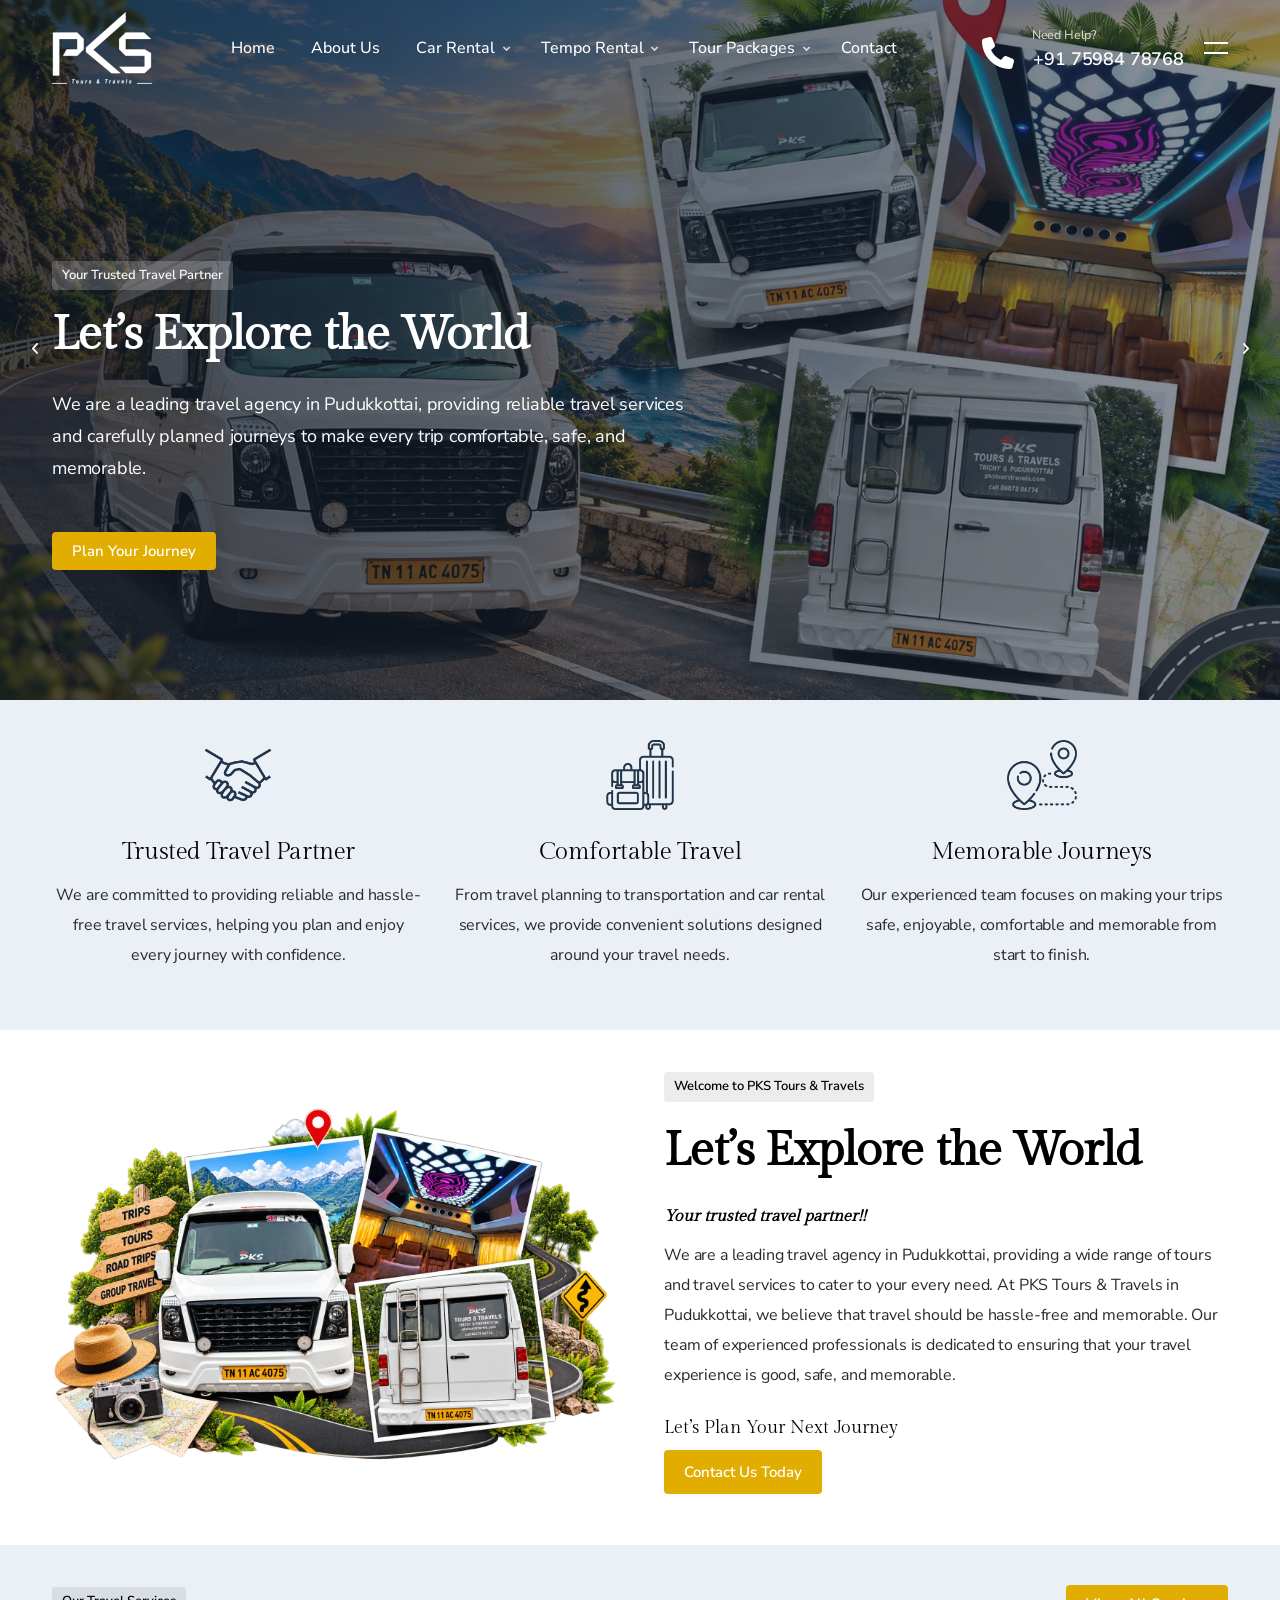
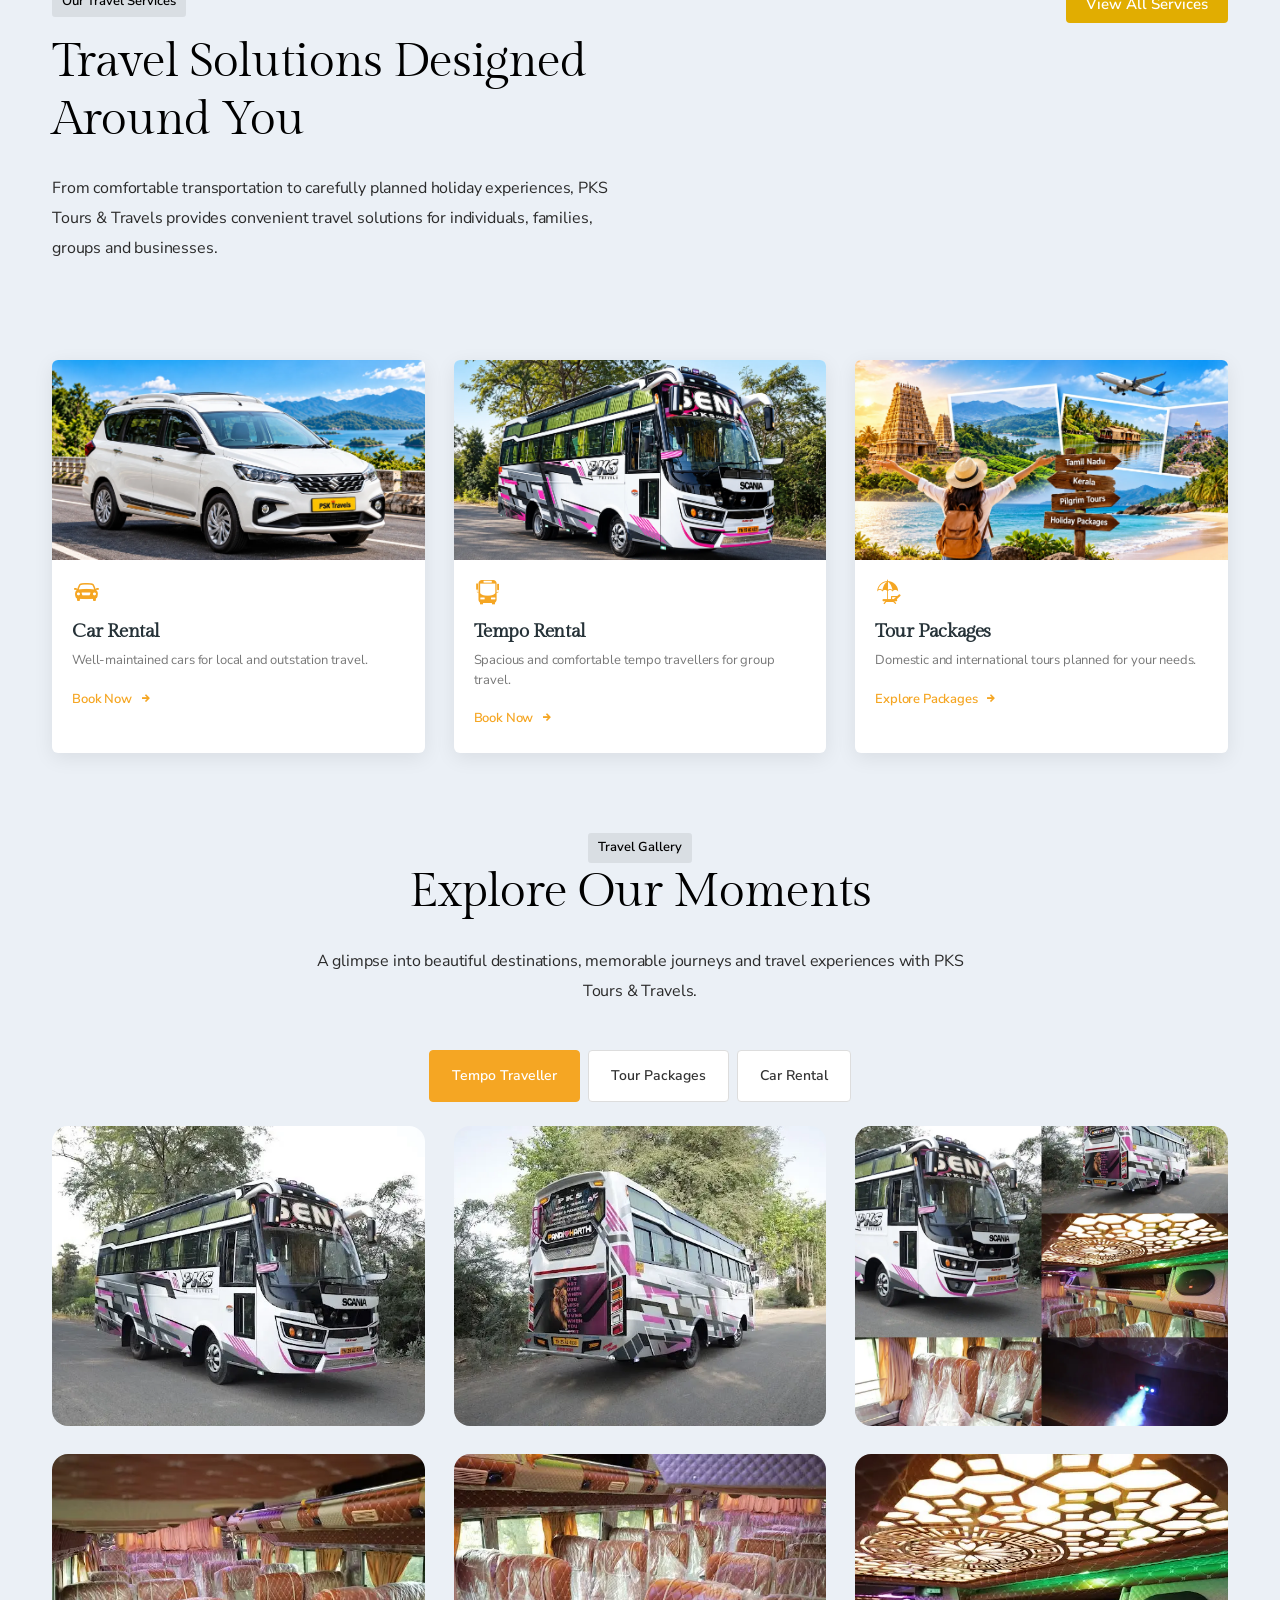
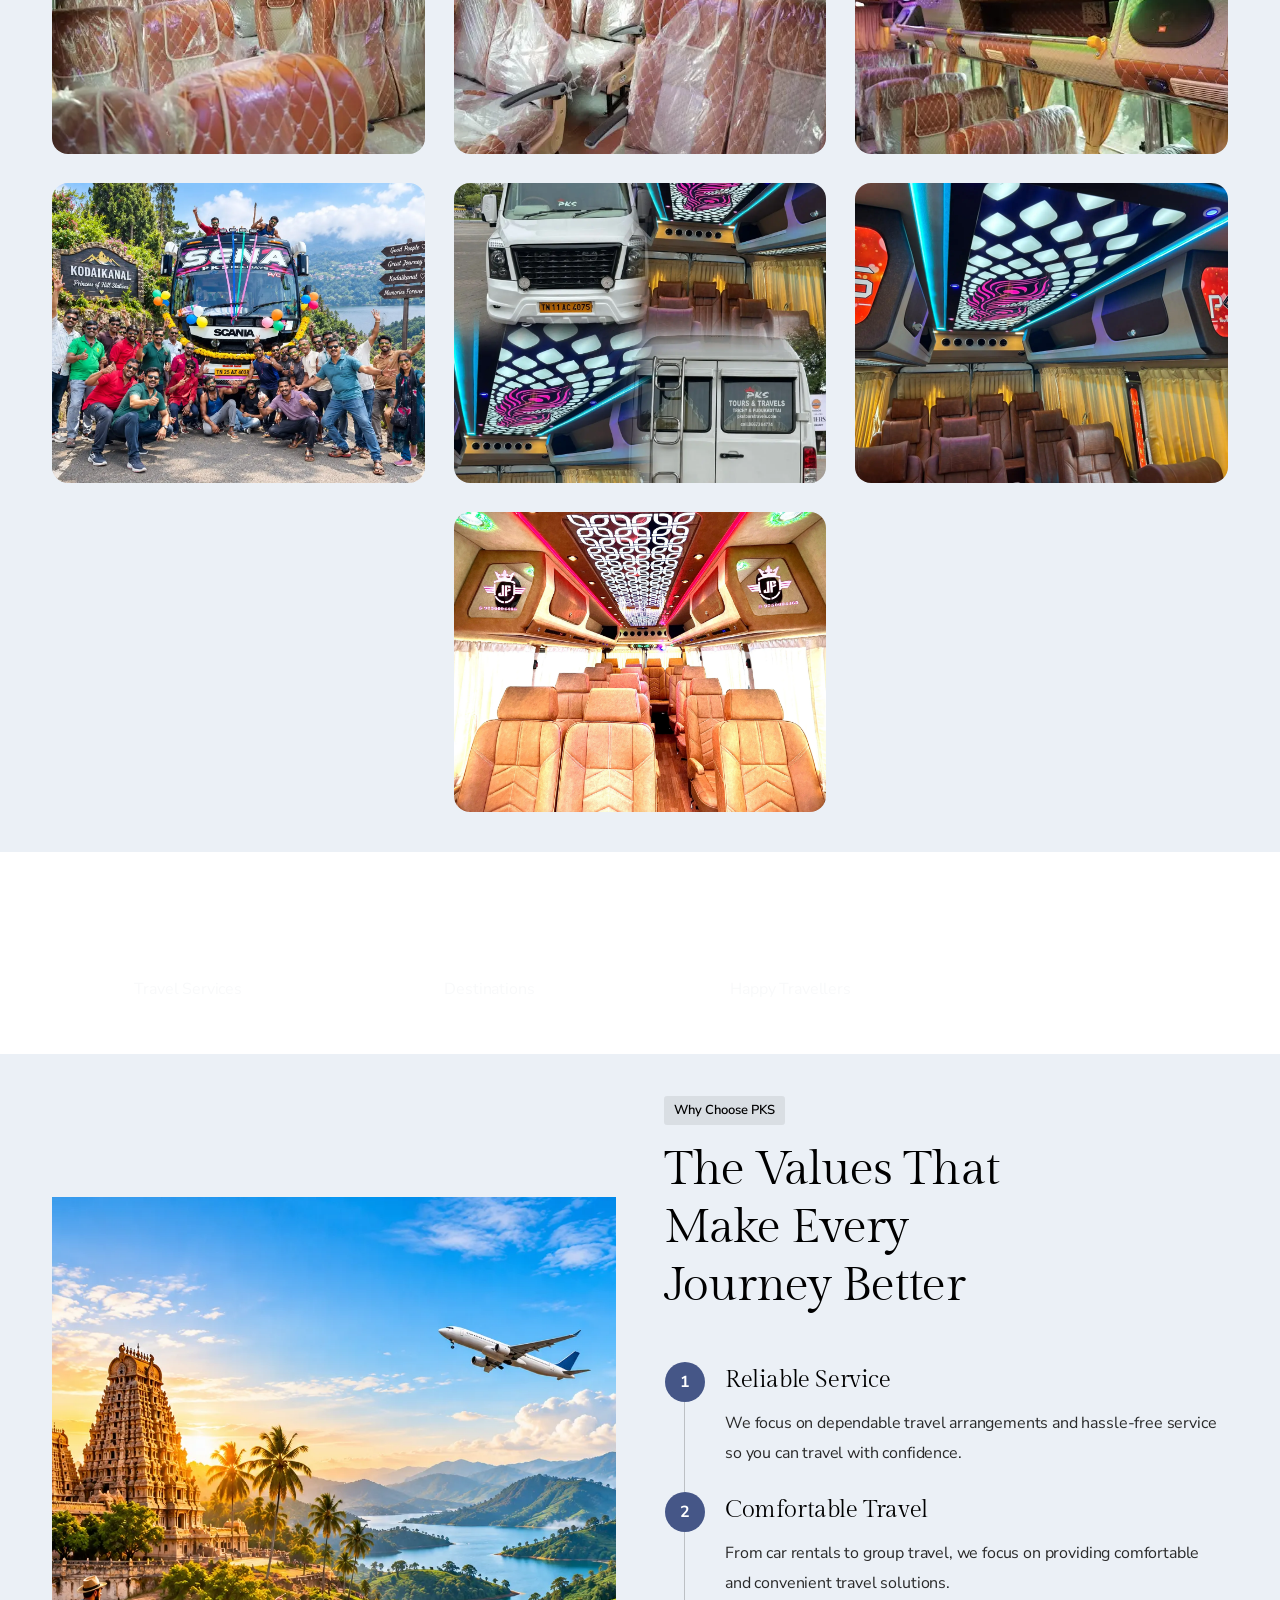
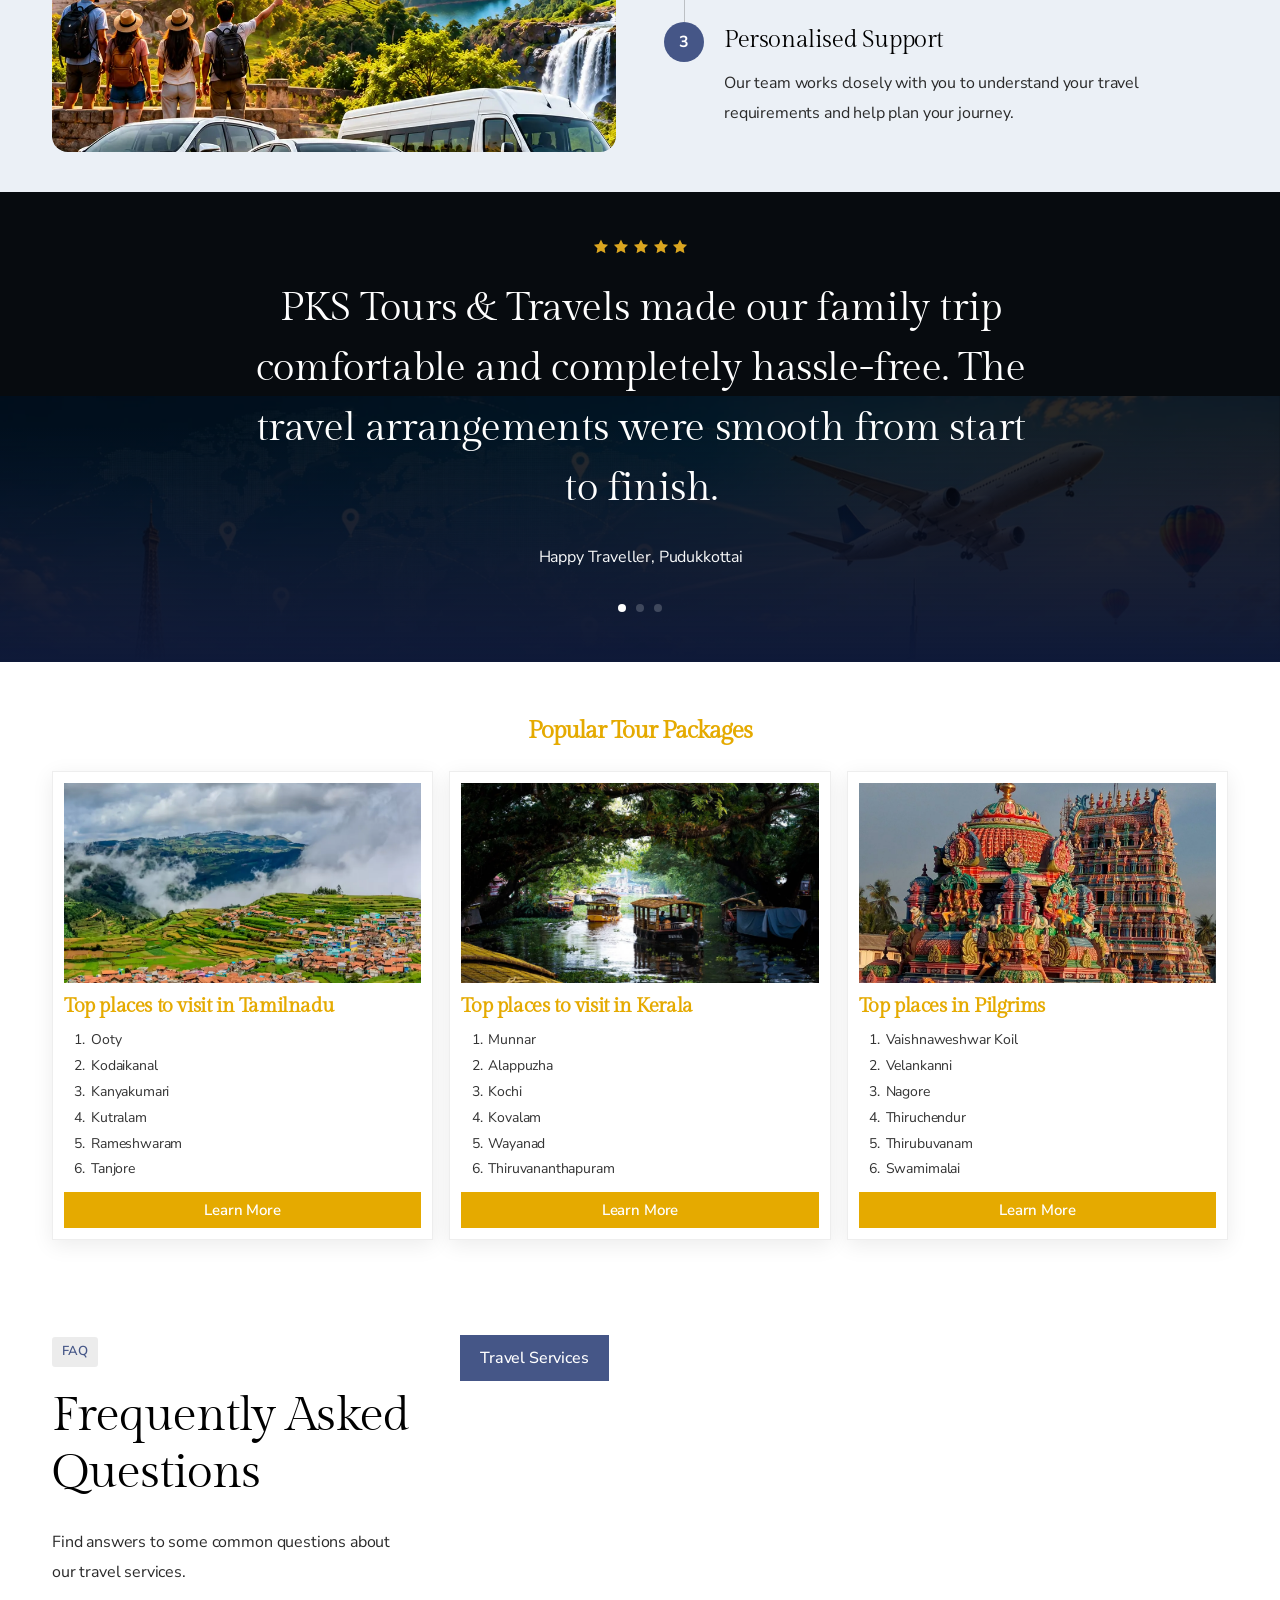
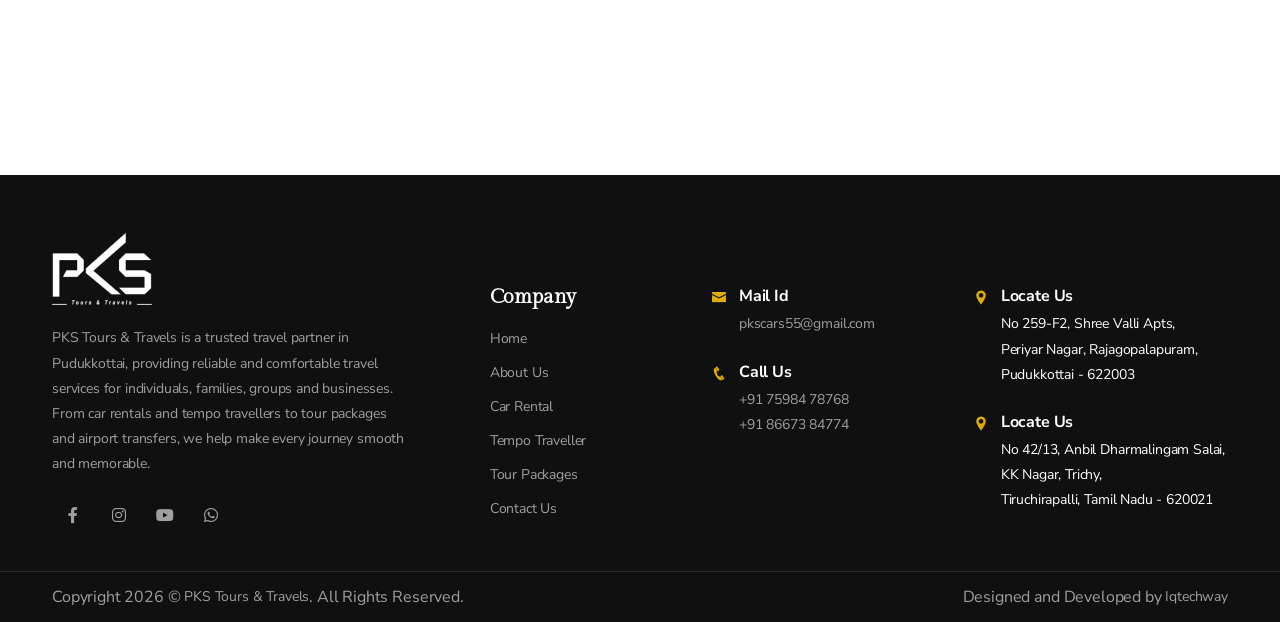
==== commit d3a68e25: "first commit" ====
--- a/index.html
+++ b/index.html
@@ -3,16 +3,17 @@
 
 <head>
     <meta http-equiv="content-type" content="text/html; charset=utf-8" />
-    <title>PKS Tours & Travels - Let’s Explore the World</title>
-    <link rel="canonical" href="https://pkstourstravels.com/" />
+    <title>Car Rental in Pudukkottai & Trichy | PKS Tours & Travels</title>
+
+    <link rel="canonical" href="https://pkstourstravels.com/car-rental.html" />
+
     <meta name="viewport" content="width=device-width, initial-scale=1.0, maximum-scale=1.0, user-scalable=no">
 
     <meta name="description"
-        content="PKS Tours & Travels is a leading travel agency in Pudukkottai, offering a wide range of tours and travel services. We make your journey hassle-free, safe, and memorable with reliable travel solutions." />
+        content="Book reliable car rental services with PKS Tours & Travels in Pudukkottai and Trichy. Choose comfortable cars for local travel, outstation trips, tours, and family journeys." />
 
     <meta name="keywords"
-        content="PKS Tours & Travels, travel agency in Pudukkottai, tours and travels Pudukkottai, travel services Pudukkottai, car rental Pudukkottai, tour packages, travel agency" />
-
+        content="car rental Pudukkottai, car rental Trichy, car rental Tiruchirapalli, PKS Tours & Travels car rental, car hire Pudukkottai, car hire Trichy, outstation car rental Pudukkottai, taxi service Pudukkottai, travel car rental Tamil Nadu" />
     <link rel="icon" href="assets/images/favicon.ico" type="image/gif" sizes="16x16">
 
     <!-- CSS Files
@@ -70,7 +71,7 @@
                                                 <a class="menu-item" href="tempo-rental.html">Tempo Rental</a>
                                             </li>
                                             <li>
-                                                <a class="menu-item" href="tempo-rental-trichy.html">Tempo Rental
+                                                <a class="menu-item" href="tempo-rental-in-trichy.html">Tempo Rental
                                                     Trichy</a>
                                             </li>
                                         </ul>
@@ -117,6 +118,7 @@
             </div>
         </div>
     </header>
+
 
     <main>
         <section class="relative overflow-hidden mh-700 text-light py-0">
@@ -990,7 +992,7 @@
                 <div class="col-lg-6">
                     <ul class="ul-check id-color-2">
                         <li><a href="car-rental.html">Car Rental</a></li>
-                        <li><a href="tempo-traveller.html">Tempo Rental</a></li>
+                        <li><a href="tempo-rental.html">Tempo Rental</a></li>
                     </ul>
                 </div>
                 <div class="col-lg-6">
@@ -1072,7 +1074,7 @@
                             <li><a href="index.html">Home</a></li>
                             <li><a href="about-us.html">About Us</a></li>
                             <li><a href="car-rental-in-trichy.html">Car Rental</a></li>
-                            <li><a href="tempo-rental-trichy.html">Tempo Traveller</a></li>
+                            <li><a href="tempo-rental-in-trichy.html">Tempo Traveller</a></li>
                             <li><a href="tamil-nadu-package.html">Tour Packages</a></li>
                             <li><a href="contact-us.html">Contact Us</a></li>
                         </ul>
--- a/assets/css/style.css
+++ b/assets/css/style.css
@@ -140,7 +140,8 @@
 }
 
 body {
-    overflow: hidden;
+    overflow-x: hidden;
+    height: 100% !important;
 }
 
 .bg-default {
@@ -382,7 +383,7 @@
 }
 
 .scroll-down {
-    margin-top: -90px;
+    margin-top: -110px;
 }
 
 .scroll-up {
@@ -17996,17 +17997,14 @@
 
 .pks-package-btn {
     width: 100%;
-    height: 27px;
+    height: 36px;
     display: flex;
     align-items: center;
     justify-content: center;
-
     background: #e5aa00;
     color: #ffffff;
-
-    font-size: 12px;
+    font-size: 15px;
     font-weight: 600;
-
     transition: all 0.25s ease;
 }
 
@@ -18277,12 +18275,4 @@
         min-height: 105px;
     }
 
-    .pks-price-stat strong {
-        font-size: 26px;
-    }
-
-    .pks-price-stat span {
-        font-size: 10px;
-    }
-
 }
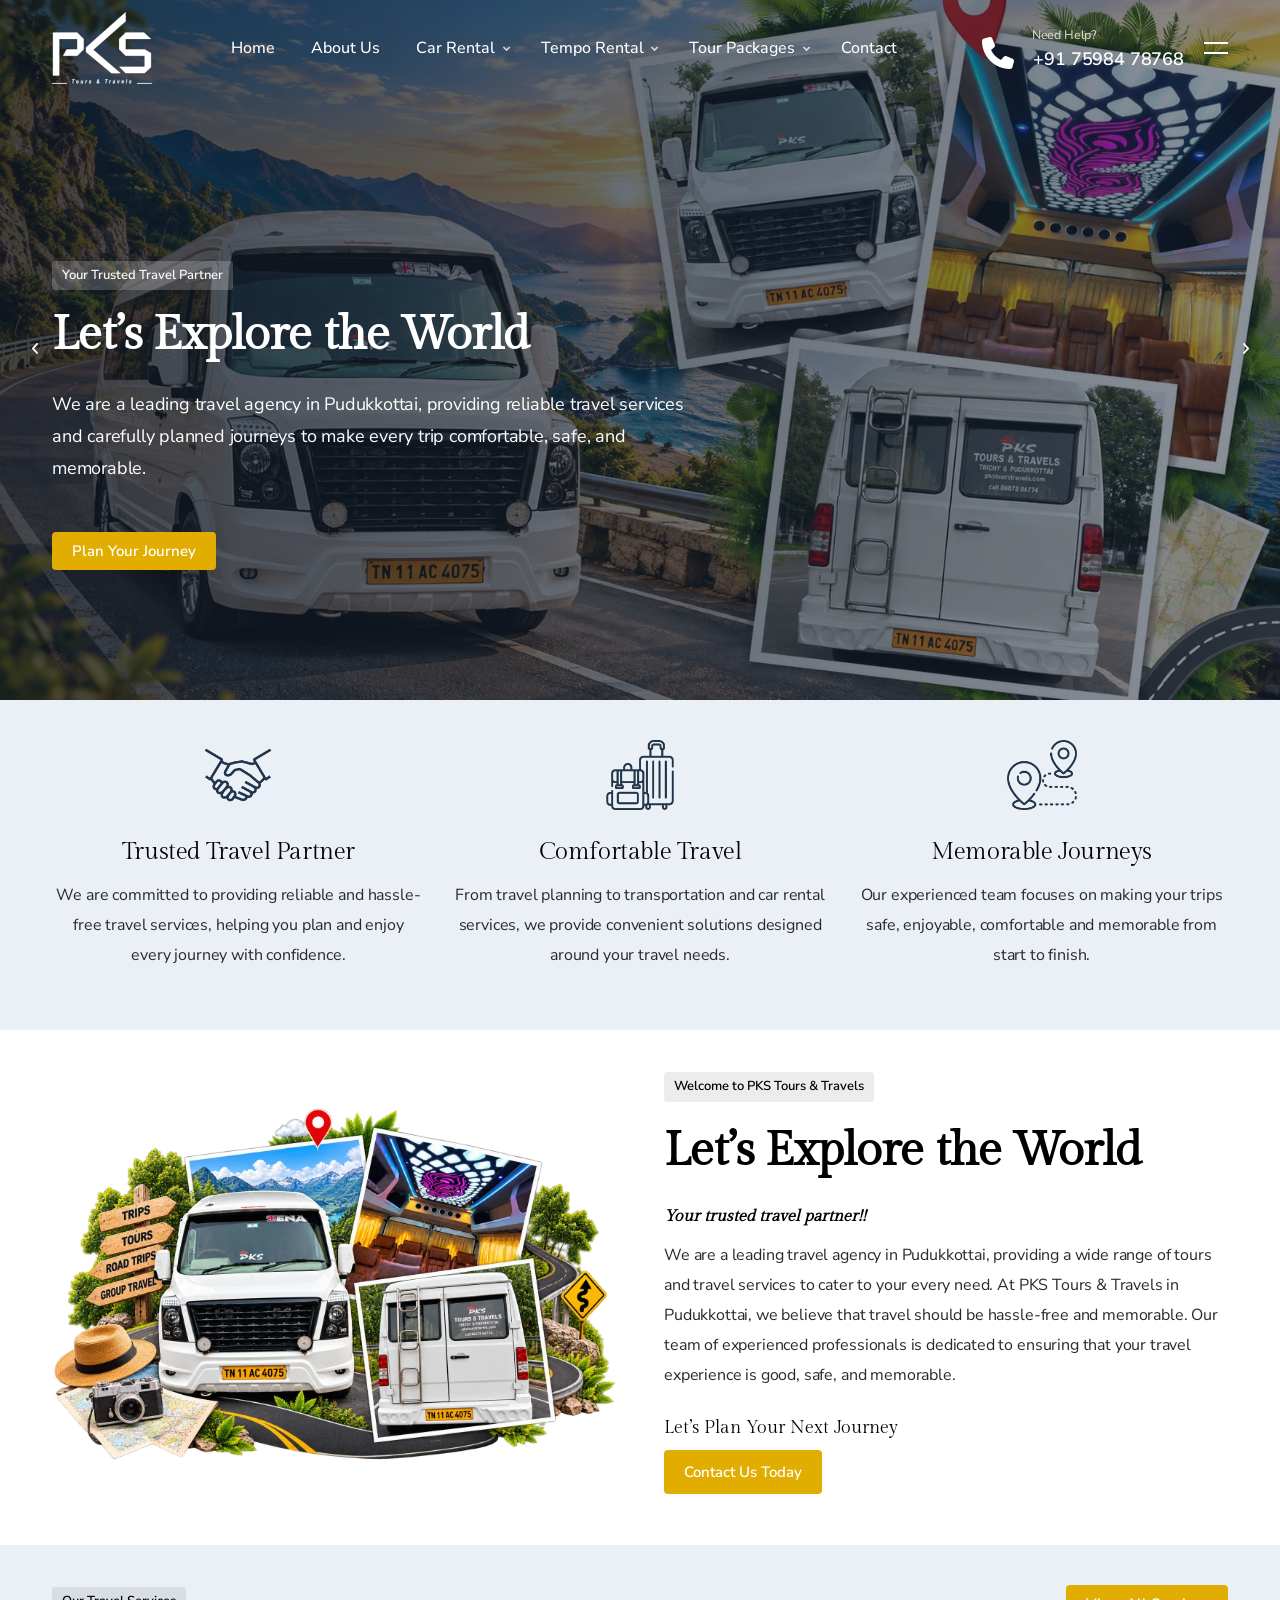
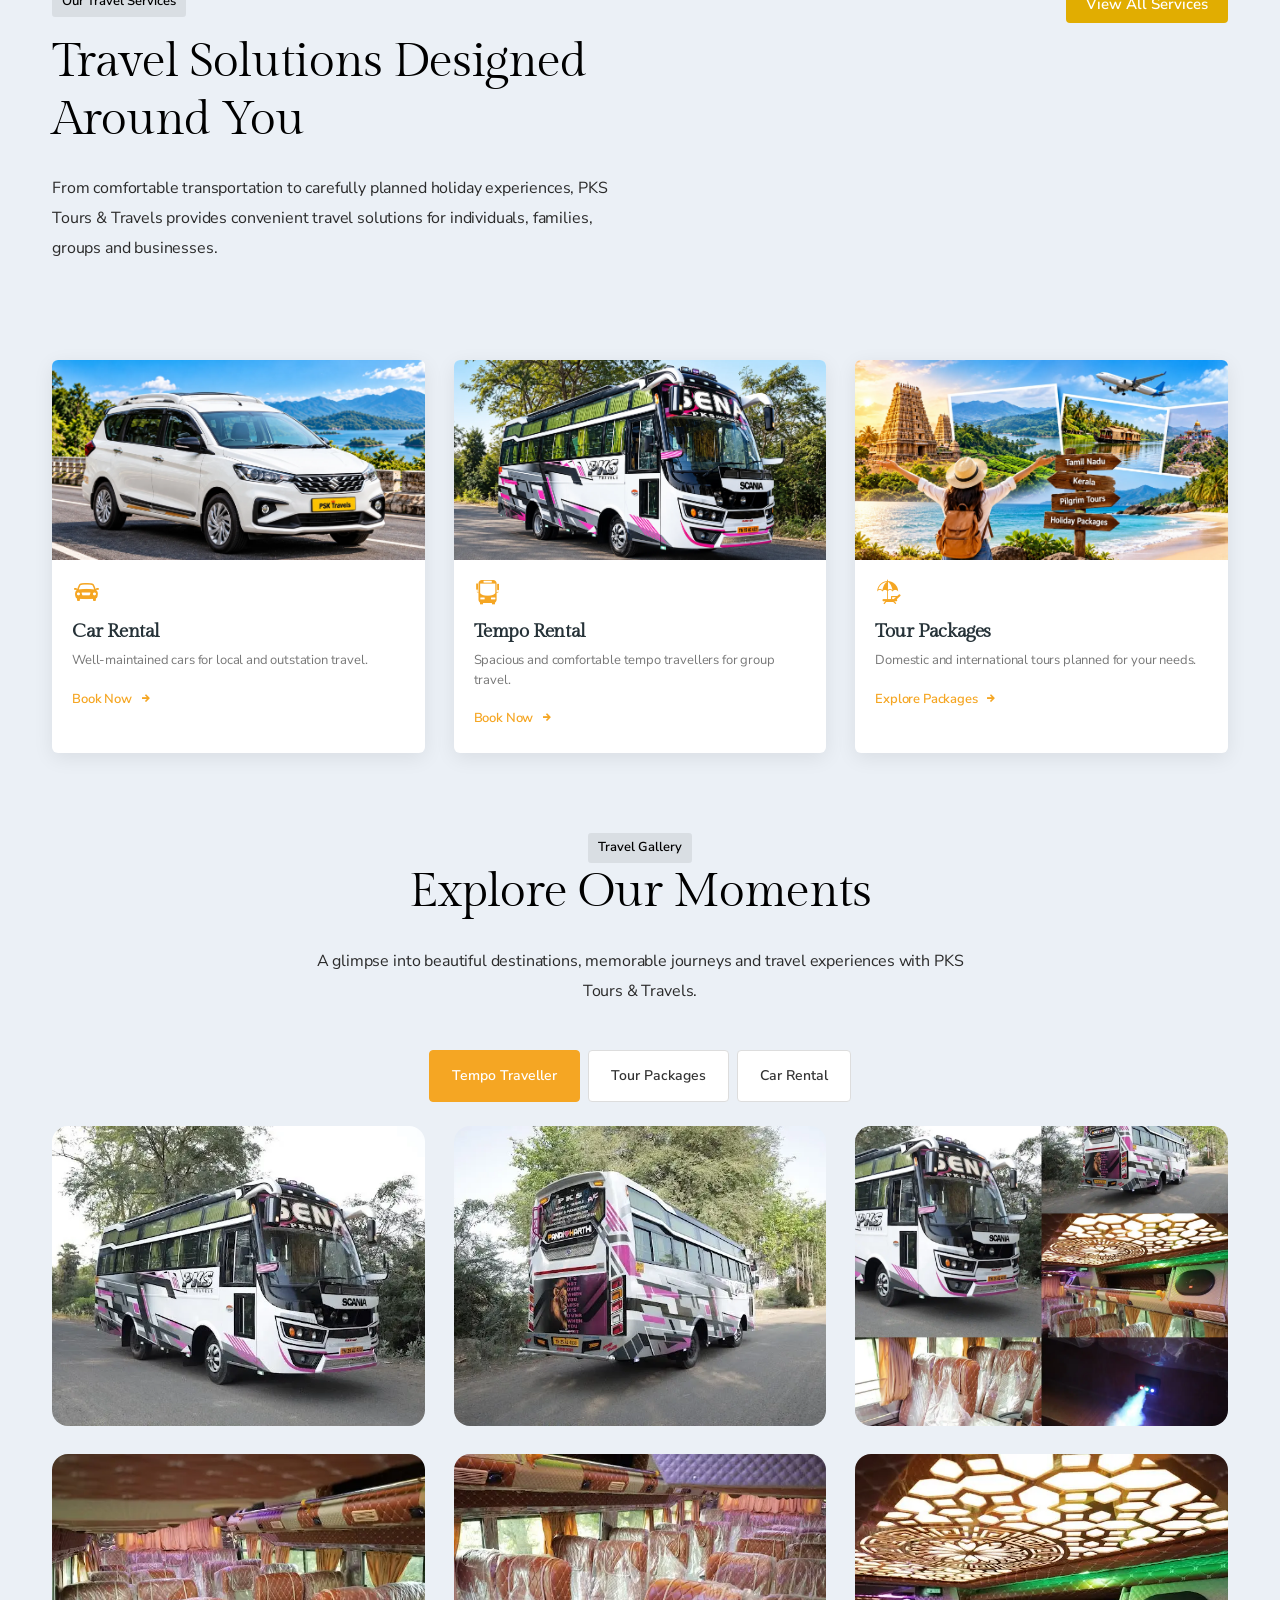
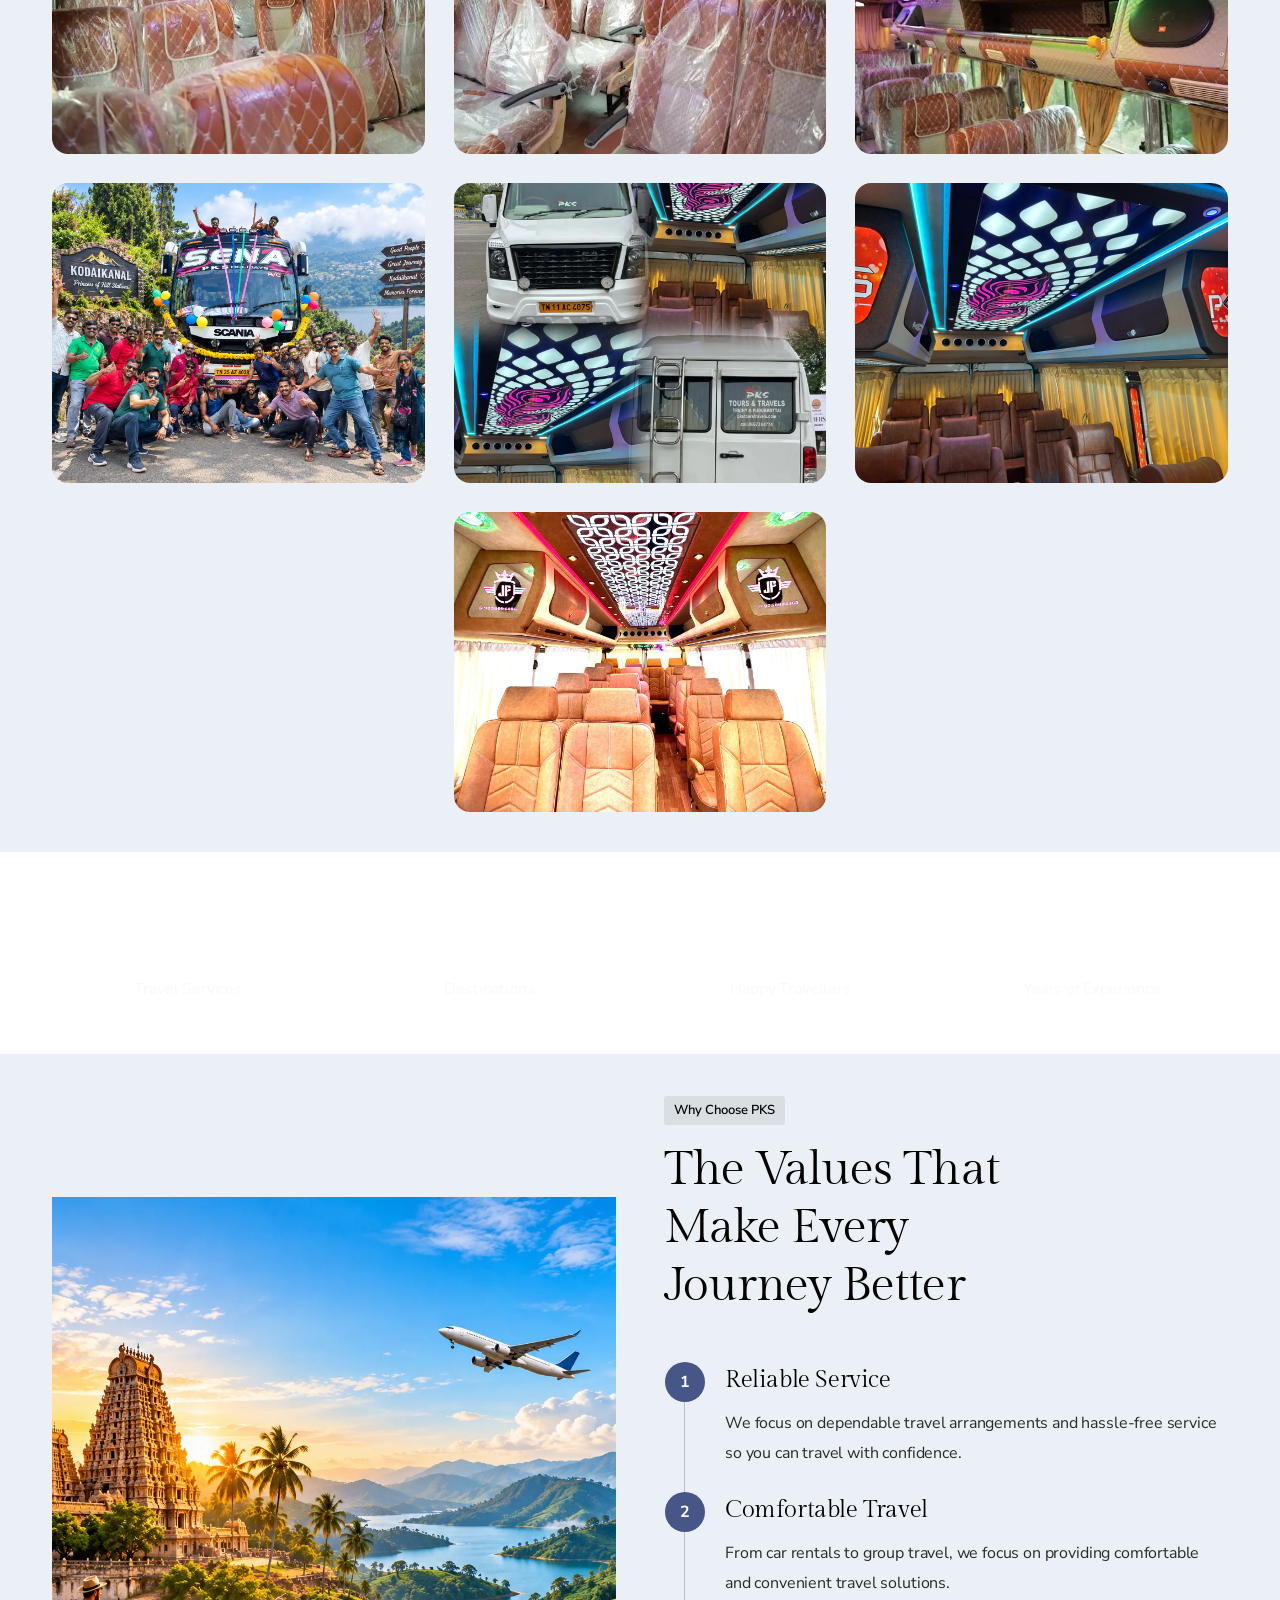
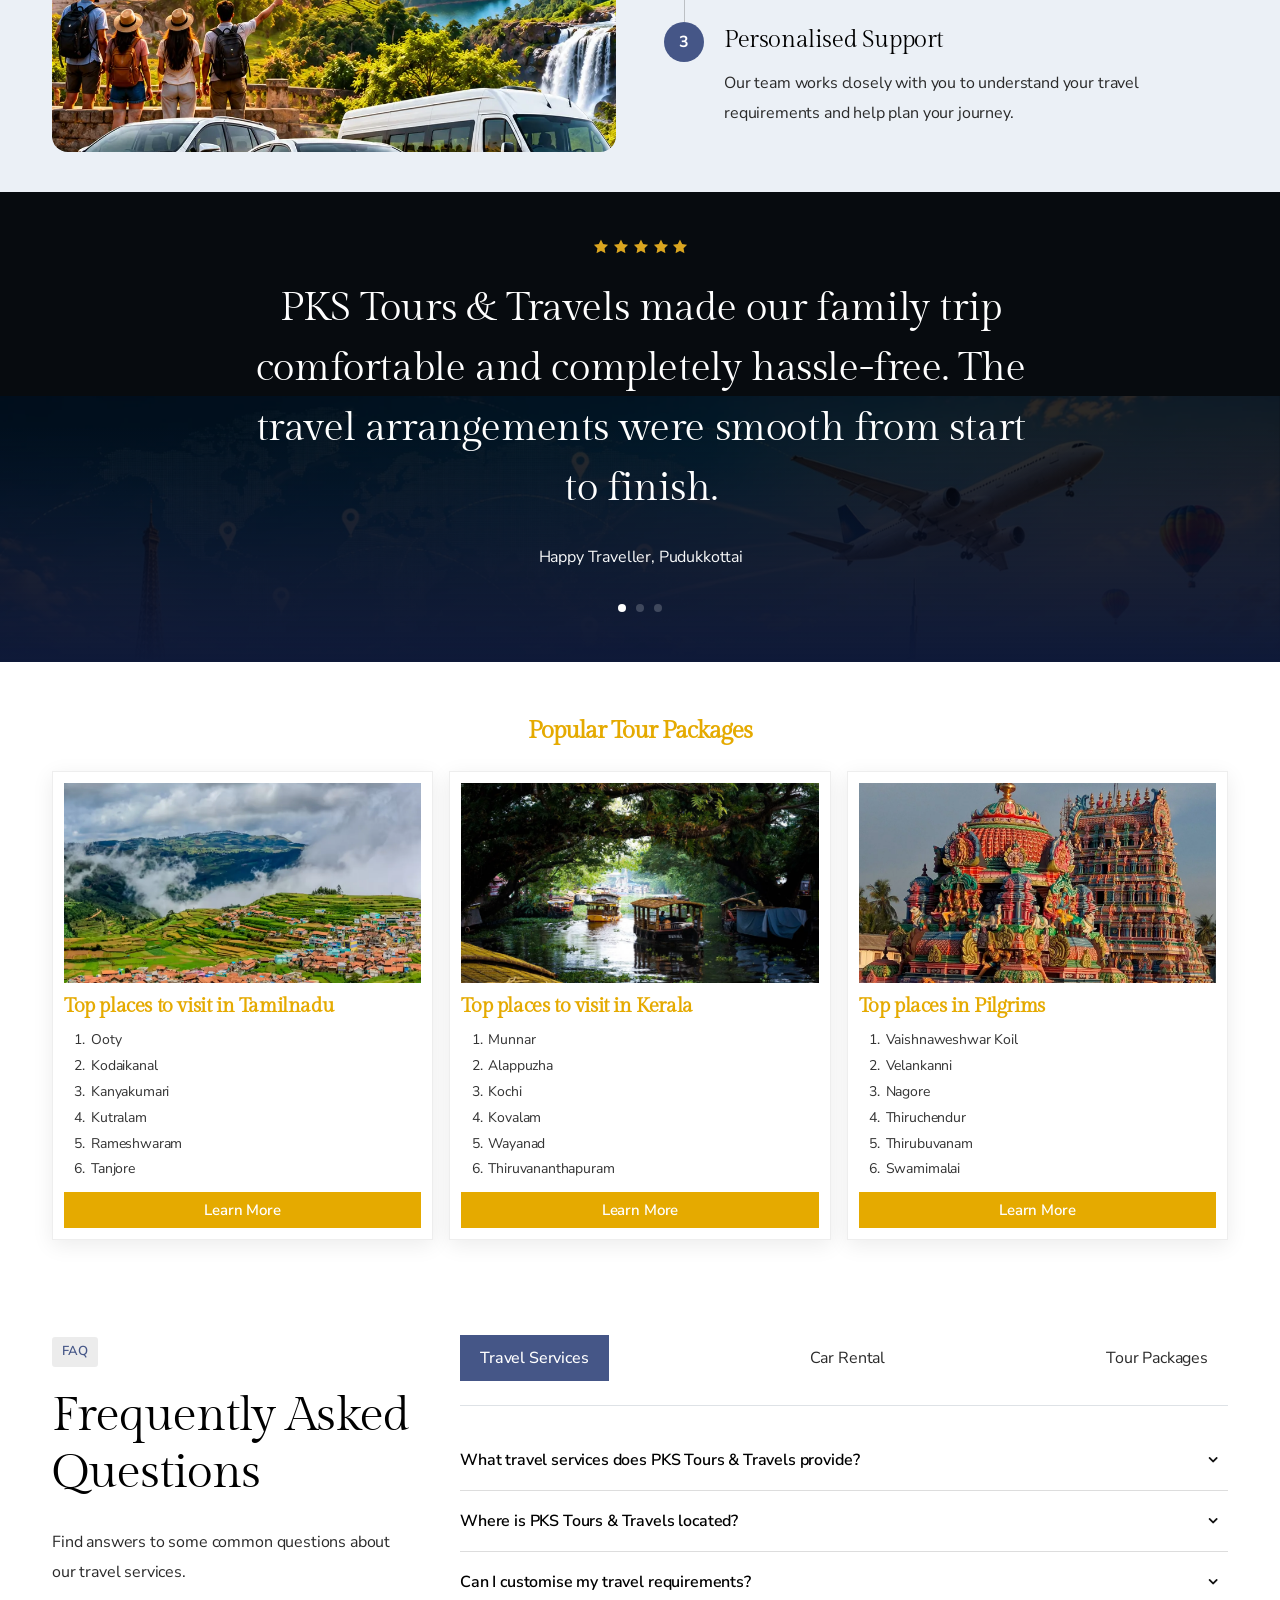
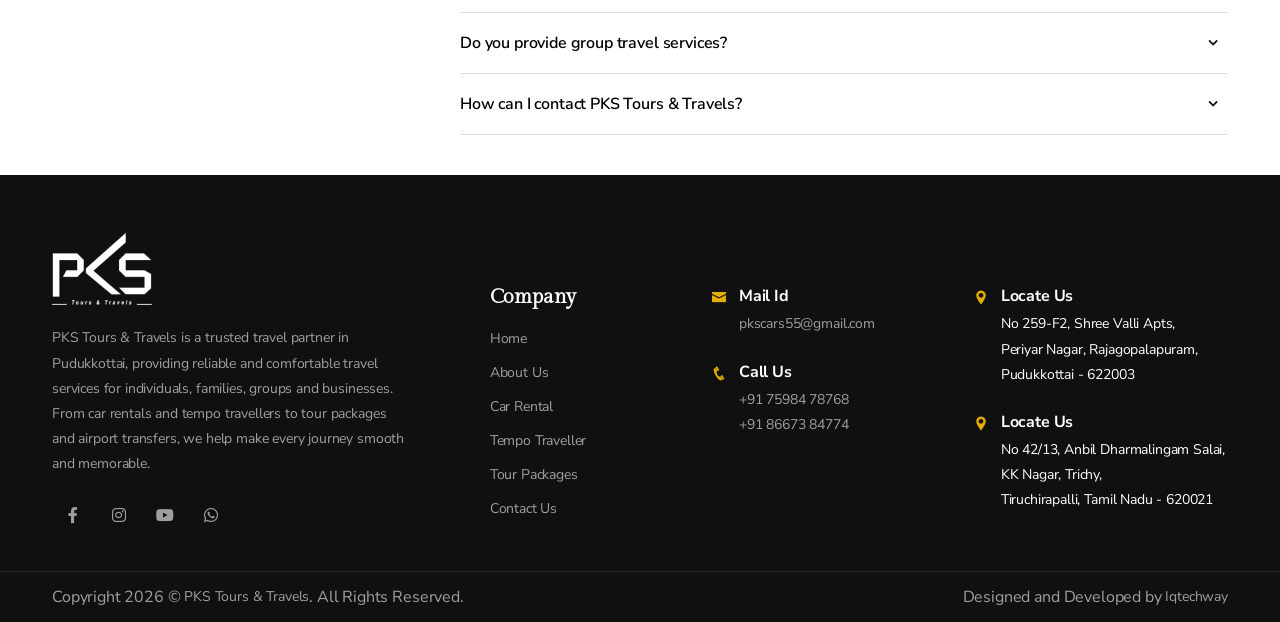
==== commit b881022b: "first commit" ====
--- a/index.html
+++ b/index.html
@@ -142,7 +142,7 @@
                                             services and carefully planned journeys to make every trip comfortable,
                                             safe, and memorable.
                                         </p>
-                                        <a href="#" class="btn-main bg-color-2 wow fadeInUp" data-wow-duration="1500">
+                                        <a href="car-rental.html" class="btn-main bg-color-2 wow fadeInUp" data-wow-duration="1500">
                                             <span>Plan Your Journey</span>
                                         </a>
                                     </div>
@@ -172,10 +172,10 @@
                                         travellers.
                                     </p>
                                     <div class="d-flex flex-wrap gap-3">
-                                        <a href="#" class="btn-main bg-color-2 wow fadeInUp" data-wow-duration="1500">
+                                        <a href="tamil-nadu-package.html" class="btn-main bg-color-2 wow fadeInUp" data-wow-duration="1500">
                                             <span>Explore Tours</span>
                                         </a>
-                                        <a href="#" class="btn-main bg-color-2 wow fadeInUp" data-wow-duration="1600">
+                                        <a href="contact-us.html" class="btn-main bg-color-2 wow fadeInUp" data-wow-duration="1600">
                                             <span>Enquire Now</span>
                                         </a>
                                     </div>
@@ -204,10 +204,10 @@
                                         family trips, business travel, sightseeing and outstation journeys.
                                     </p>
                                     <div class="d-flex flex-wrap gap-3">
-                                        <a href="#" class="btn-main bg-color-2 wow fadeInUp" data-wow-duration="1500">
+                                        <a href="car-rental.html" class="btn-main bg-color-2 wow fadeInUp" data-wow-duration="1500">
                                             <span>Explore Car Rental</span>
                                         </a>
-                                        <a href="#" class="btn-main bg-color-2 wow fadeInUp" data-wow-duration="1600">
+                                        <a href="contact-us.html" class="btn-main bg-color-2 wow fadeInUp" data-wow-duration="1600">
                                             <span>Book Now</span>
                                         </a>
                                     </div>
@@ -315,7 +315,7 @@
                         <div class="mt-4 wow fadeInUp" data-wow-delay=".6s">
                             <h5 class="mb-2">Let’s Plan Your Next Journey</h5>
                             <h3 class="mb-0 fw-bold">
-                                <a href="#" class="btn-main bg-color-2 fx-slide">
+                                <a href="contact-us.html" class="btn-main bg-color-2 fx-slide">
                                     <span>Contact Us Today</span>
                                 </a>
                             </h3>
@@ -346,7 +346,7 @@
                     <div class="col-lg-6">
                         <div class="d-flex justify-content-lg-end justify-content-center wow fadeInUp"
                             data-wow-delay=".3s">
-                            <a href="#" class="btn-main bg-color-2 fx-slide">
+                            <a href="car-rental.html" class="btn-main bg-color-2 fx-slide">
                                 <span>View All Services</span>
                             </a>
                         </div>
@@ -365,7 +365,7 @@
                                         </div>
                                         <h3>Car Rental</h3>
                                         <p>Well-maintained cars for local and outstation travel.</p>
-                                        <a href="#">Book Now <i class="icofont-arrow-right"></i></a>
+                                        <a href="car-rental.html">Book Now <i class="icofont-arrow-right"></i></a>
                                     </div>
                                 </div>
                             </div>
@@ -381,7 +381,7 @@
                                         </div>
                                         <h3>Tempo Rental</h3>
                                         <p>Spacious and comfortable tempo travellers for group travel.</p>
-                                        <a href="#">Book Now <i class="icofont-arrow-right"></i></a>
+                                        <a href="tempo-rental.html">Book Now <i class="icofont-arrow-right"></i></a>
                                     </div>
                                 </div>
                             </div>
@@ -397,7 +397,7 @@
                                         </div>
                                         <h3>Tour Packages</h3>
                                         <p>Domestic and international tours planned for your needs.</p>
-                                        <a href="#">Explore Packages <i class="icofont-arrow-right"></i></a>
+                                        <a href="tamil-nadu-package.html">Explore Packages <i class="icofont-arrow-right"></i></a>
                                     </div>
                                 </div>
                             </div>
@@ -1007,7 +1007,7 @@
                 <i class="icofont-envelope me-2 id-color-2 mt-2"></i>
                 <div>
                     <span class="d-block fw-bold">Mail Us</span>
-                    <a href="mailto:Pkscars55@gmail.com">Pkscars55@gmail.com</a>
+                    <a href="mailto:pkscars55@gmail.com">pkscars55@gmail.com</a>
                 </div>
             </div>
             <div class="d-flex align-items-start mb-3">
